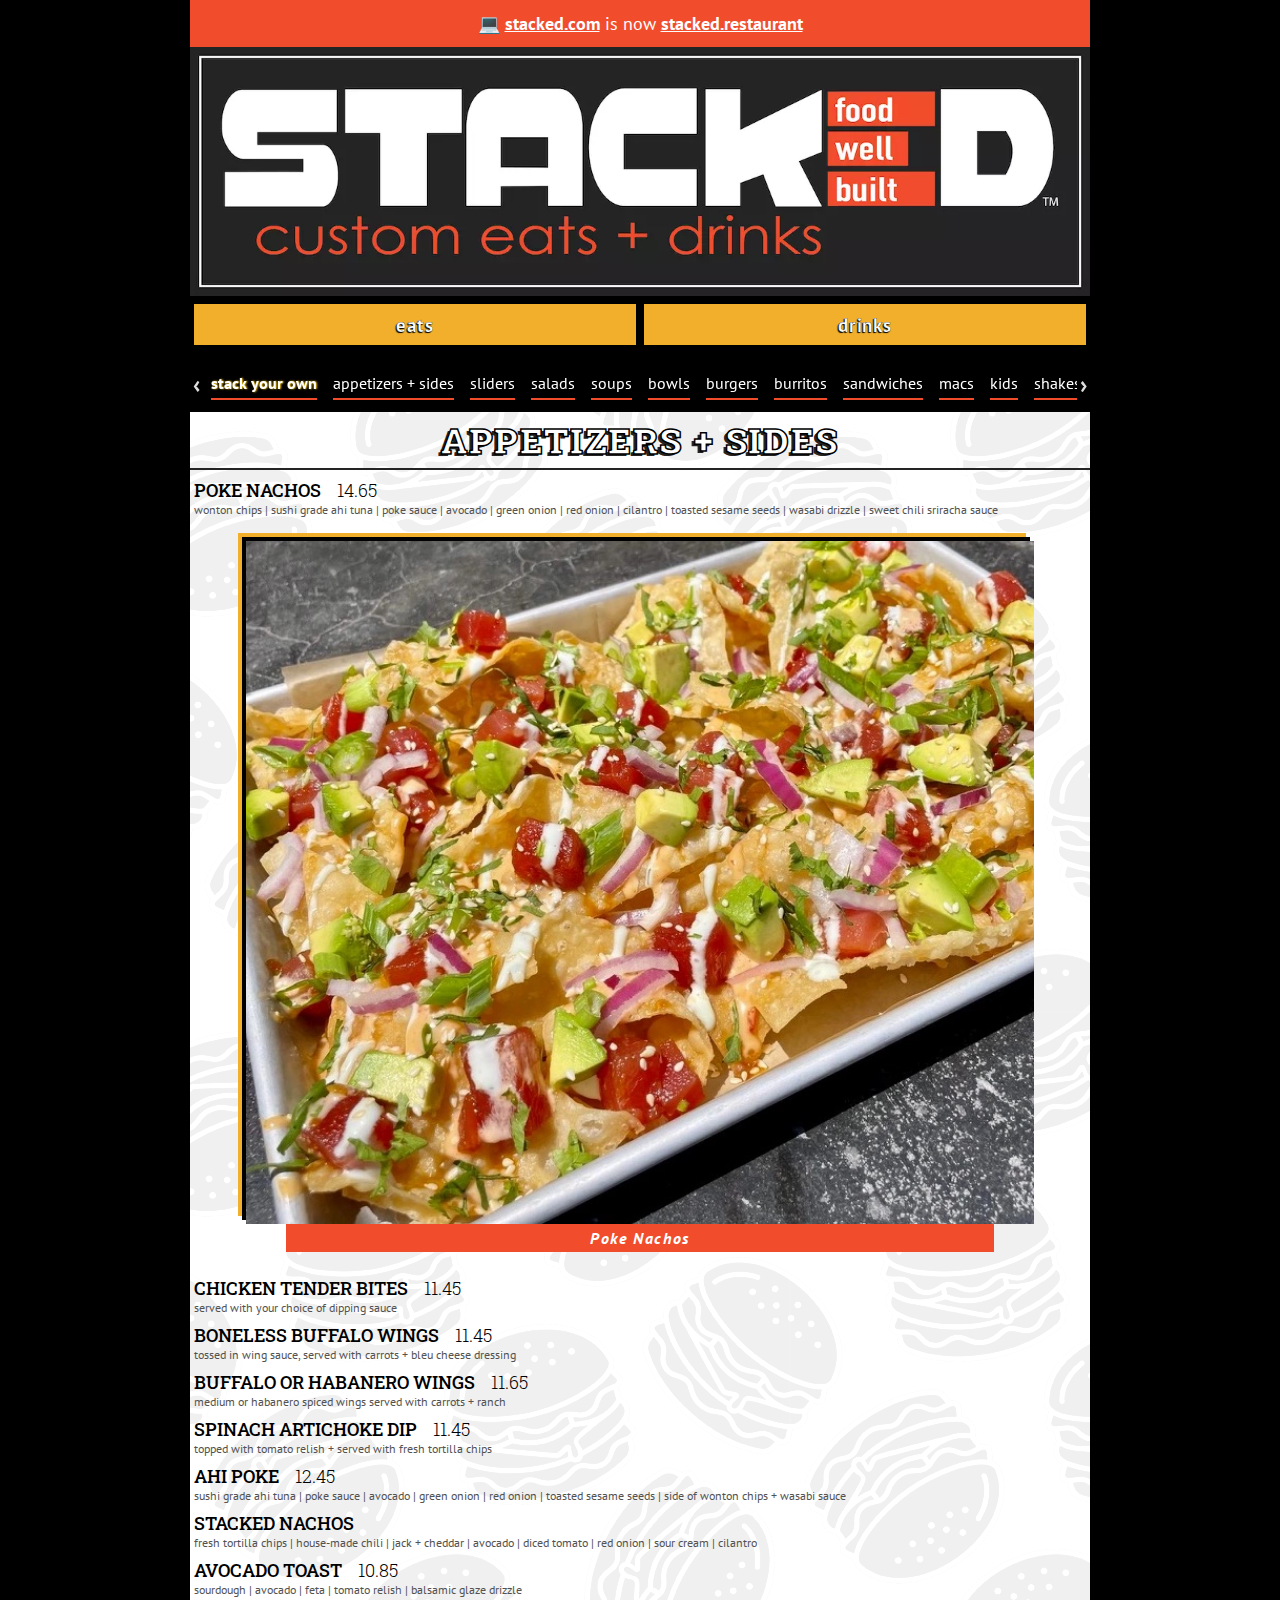
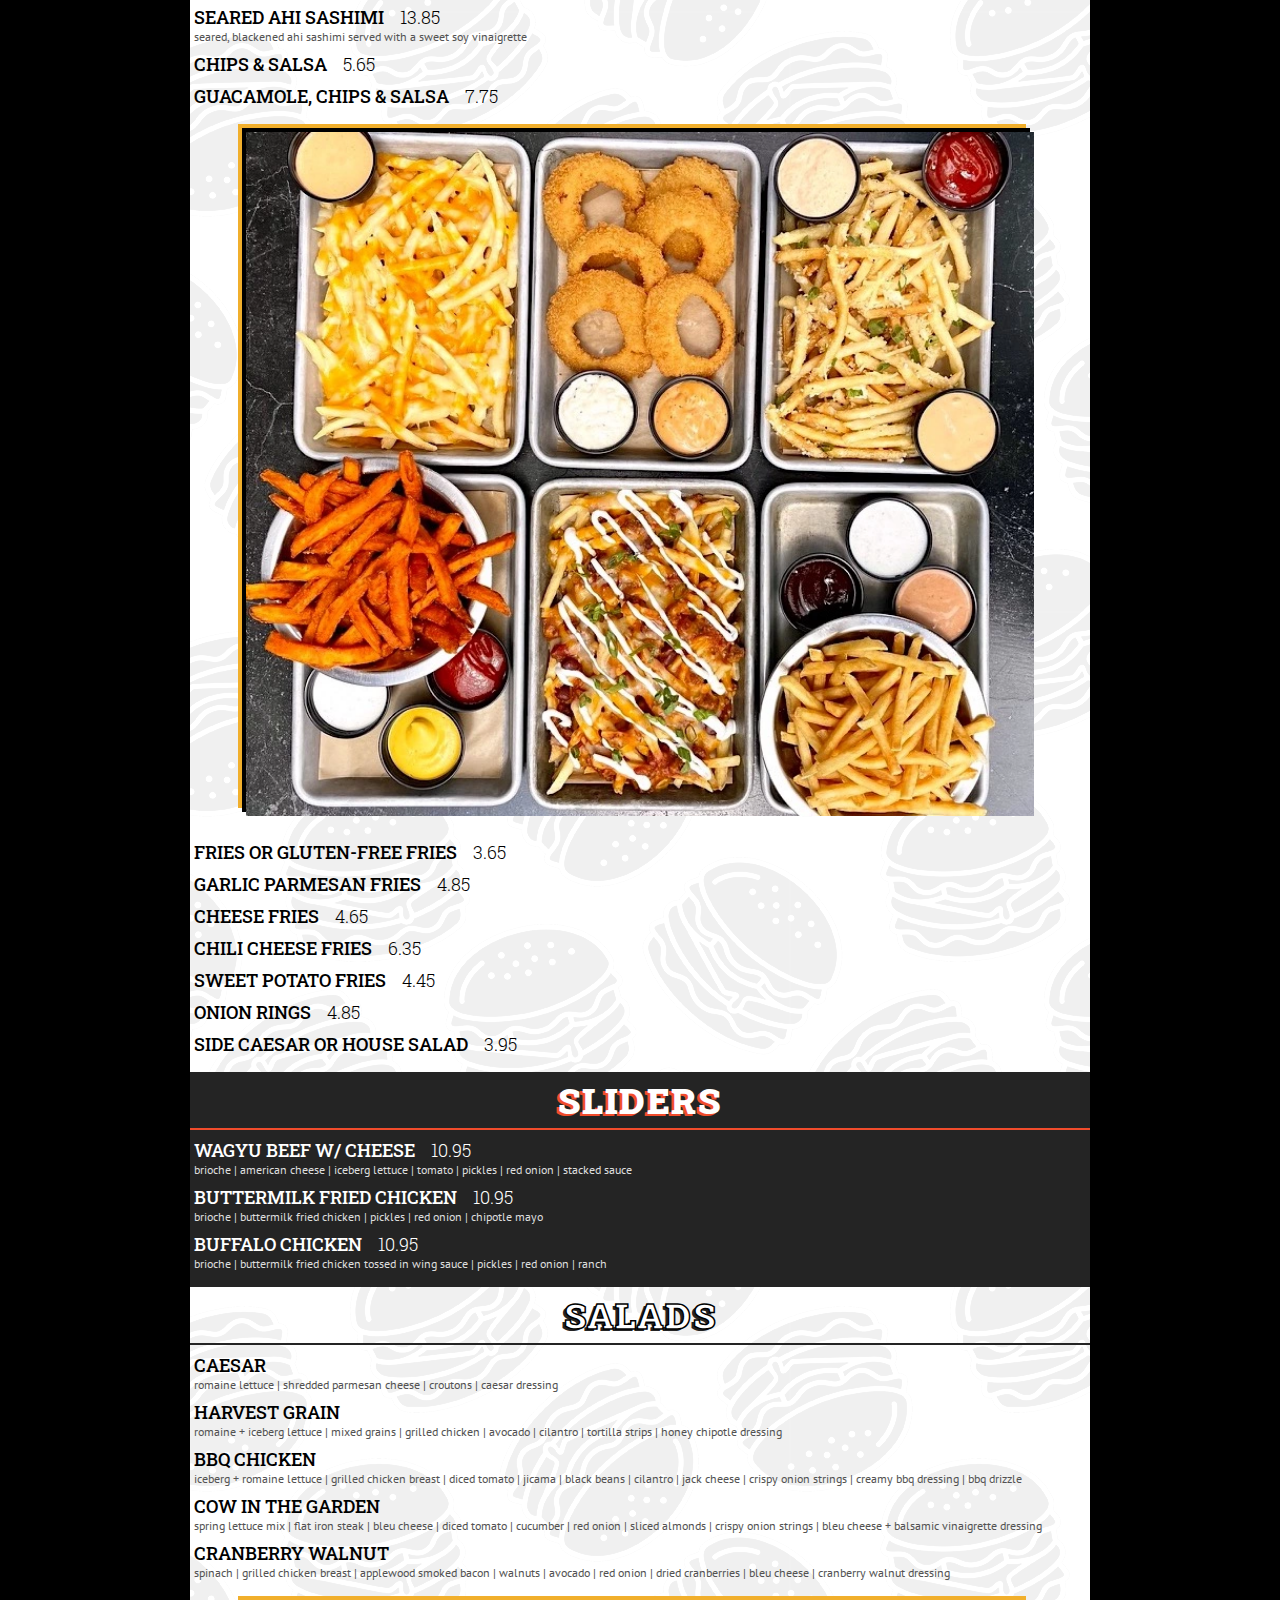
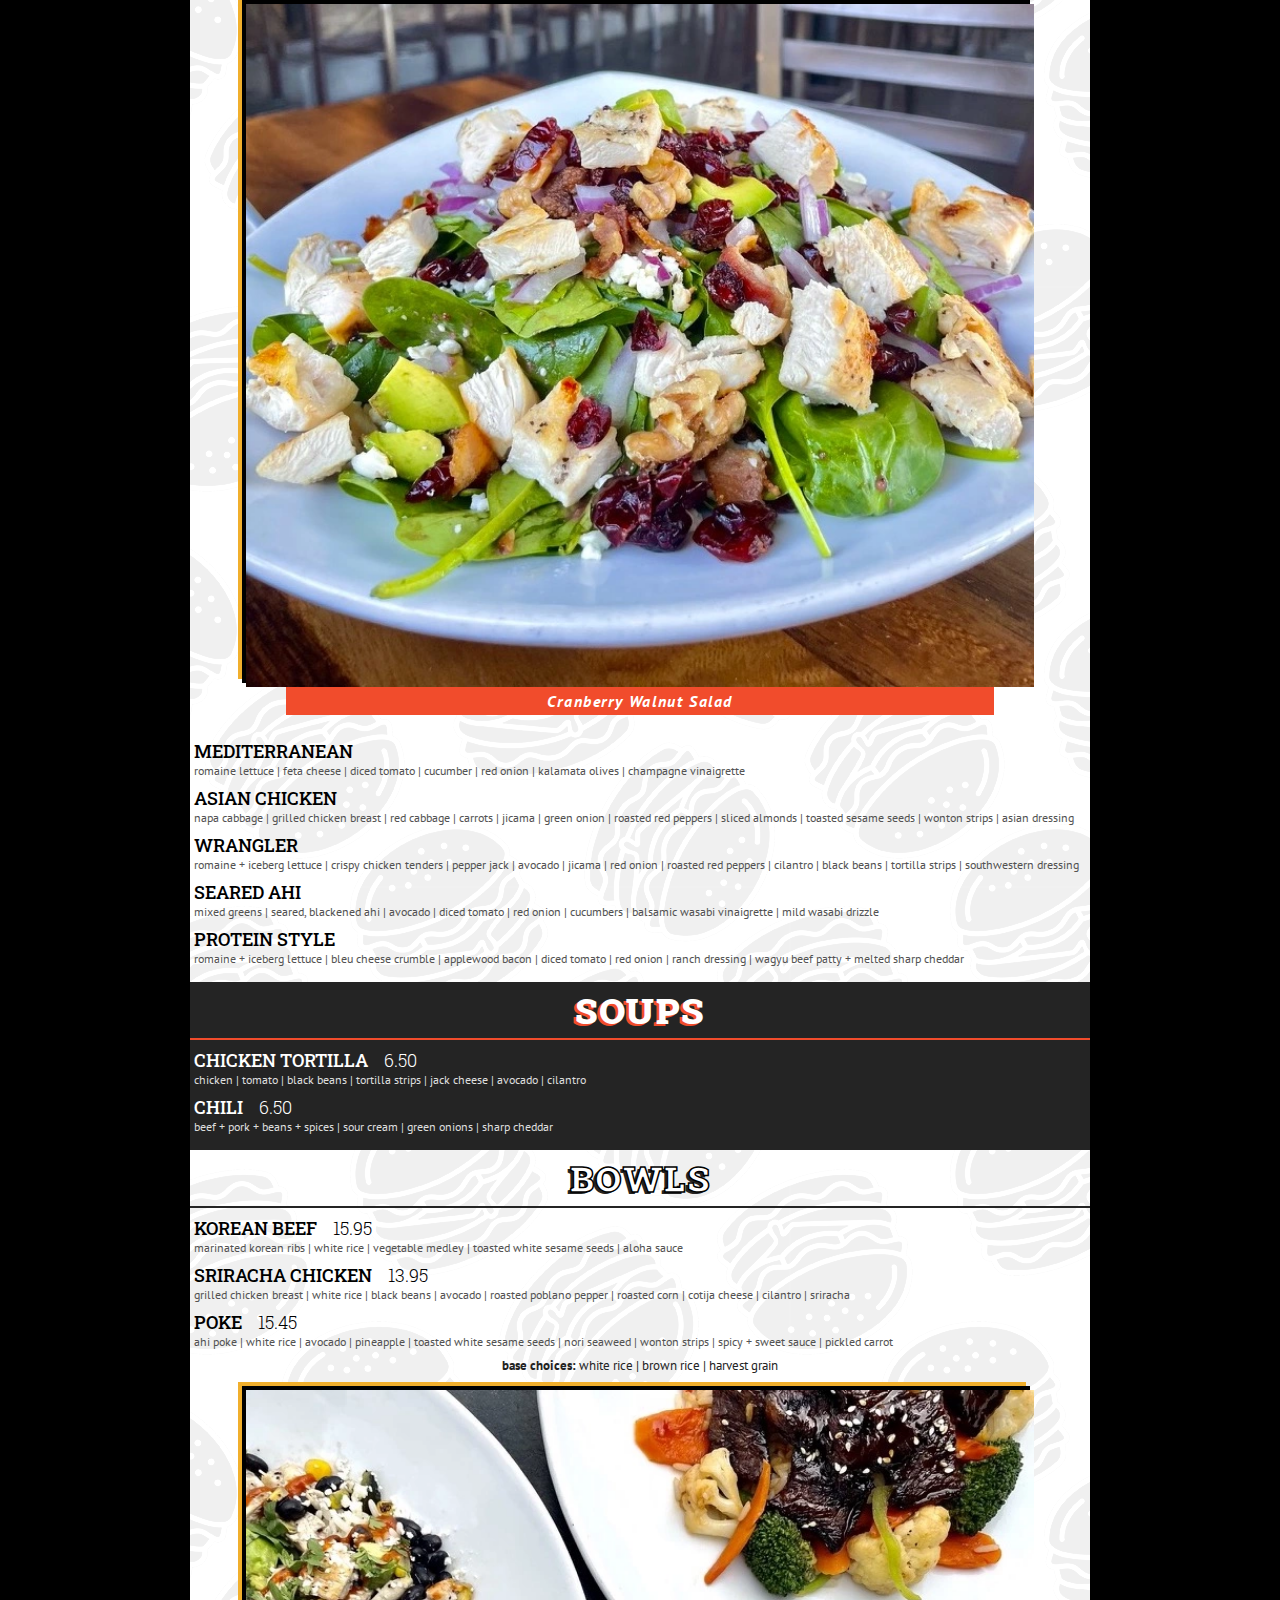
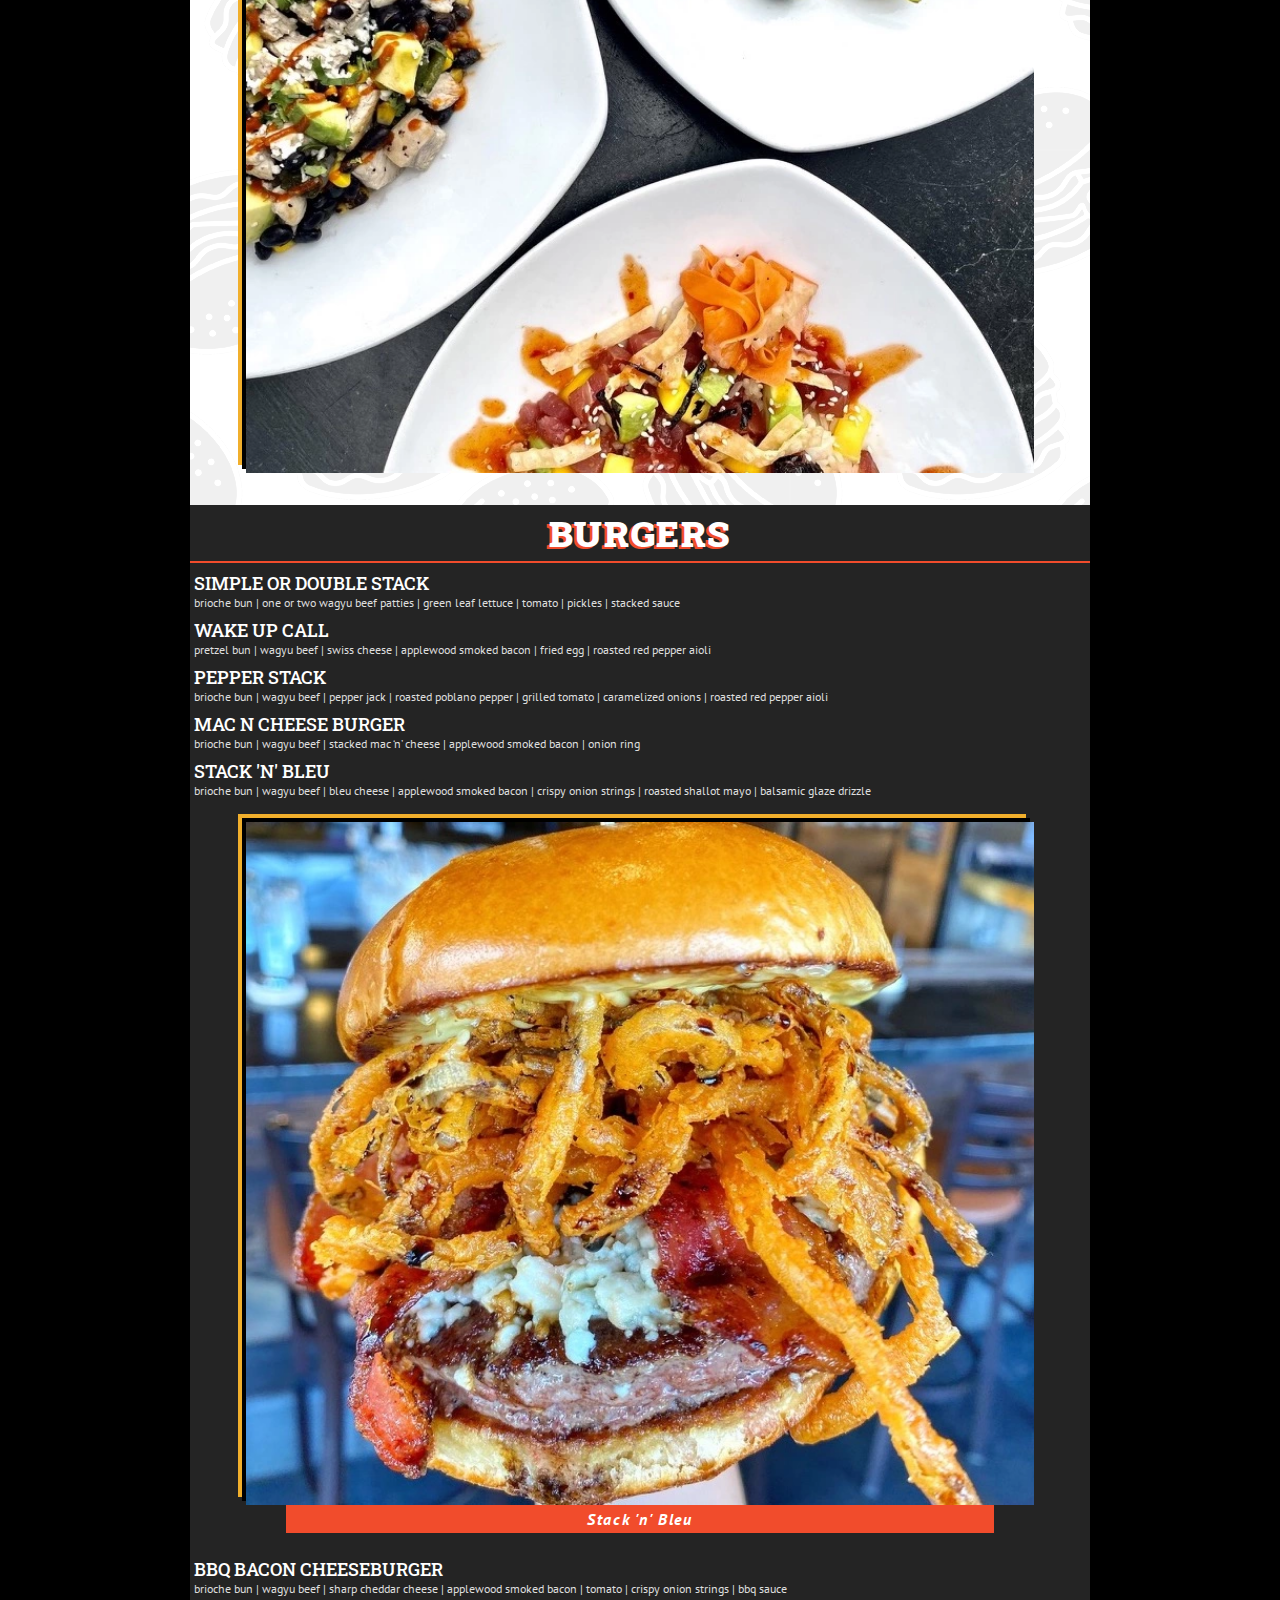
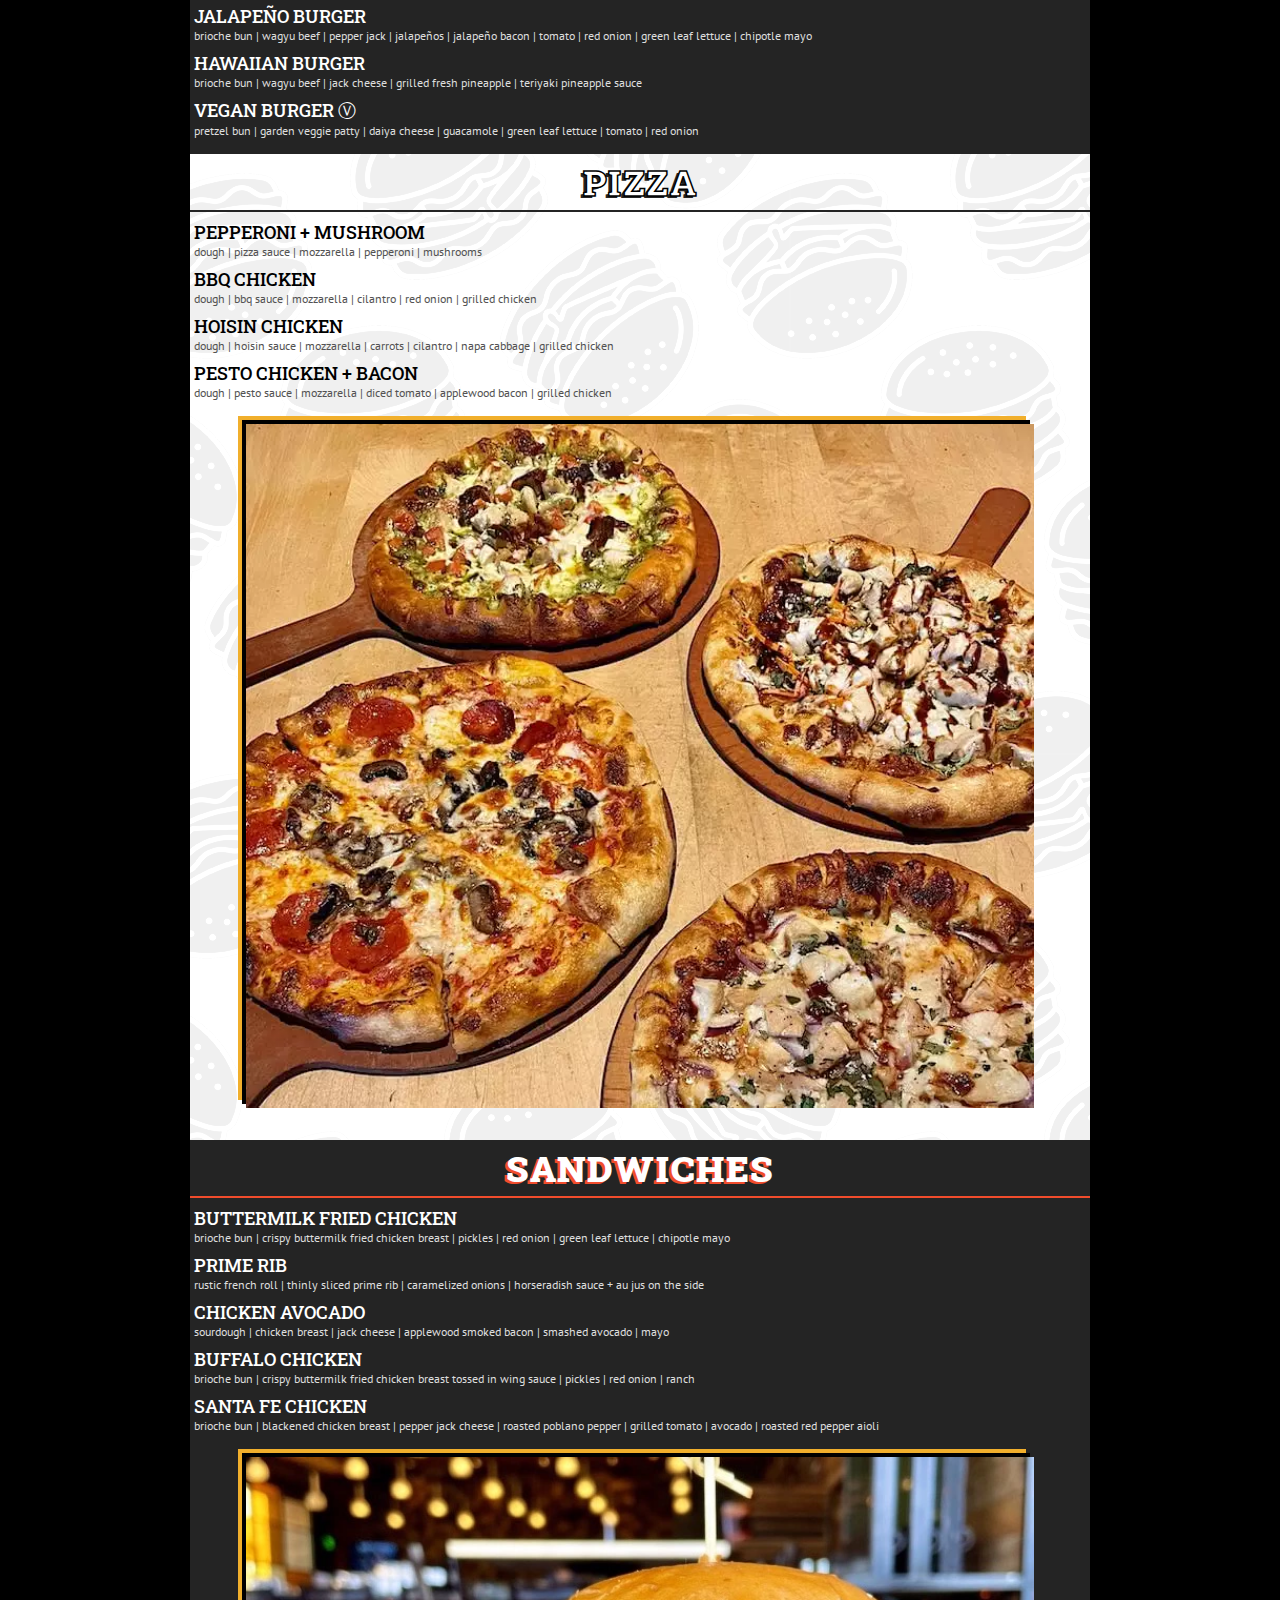
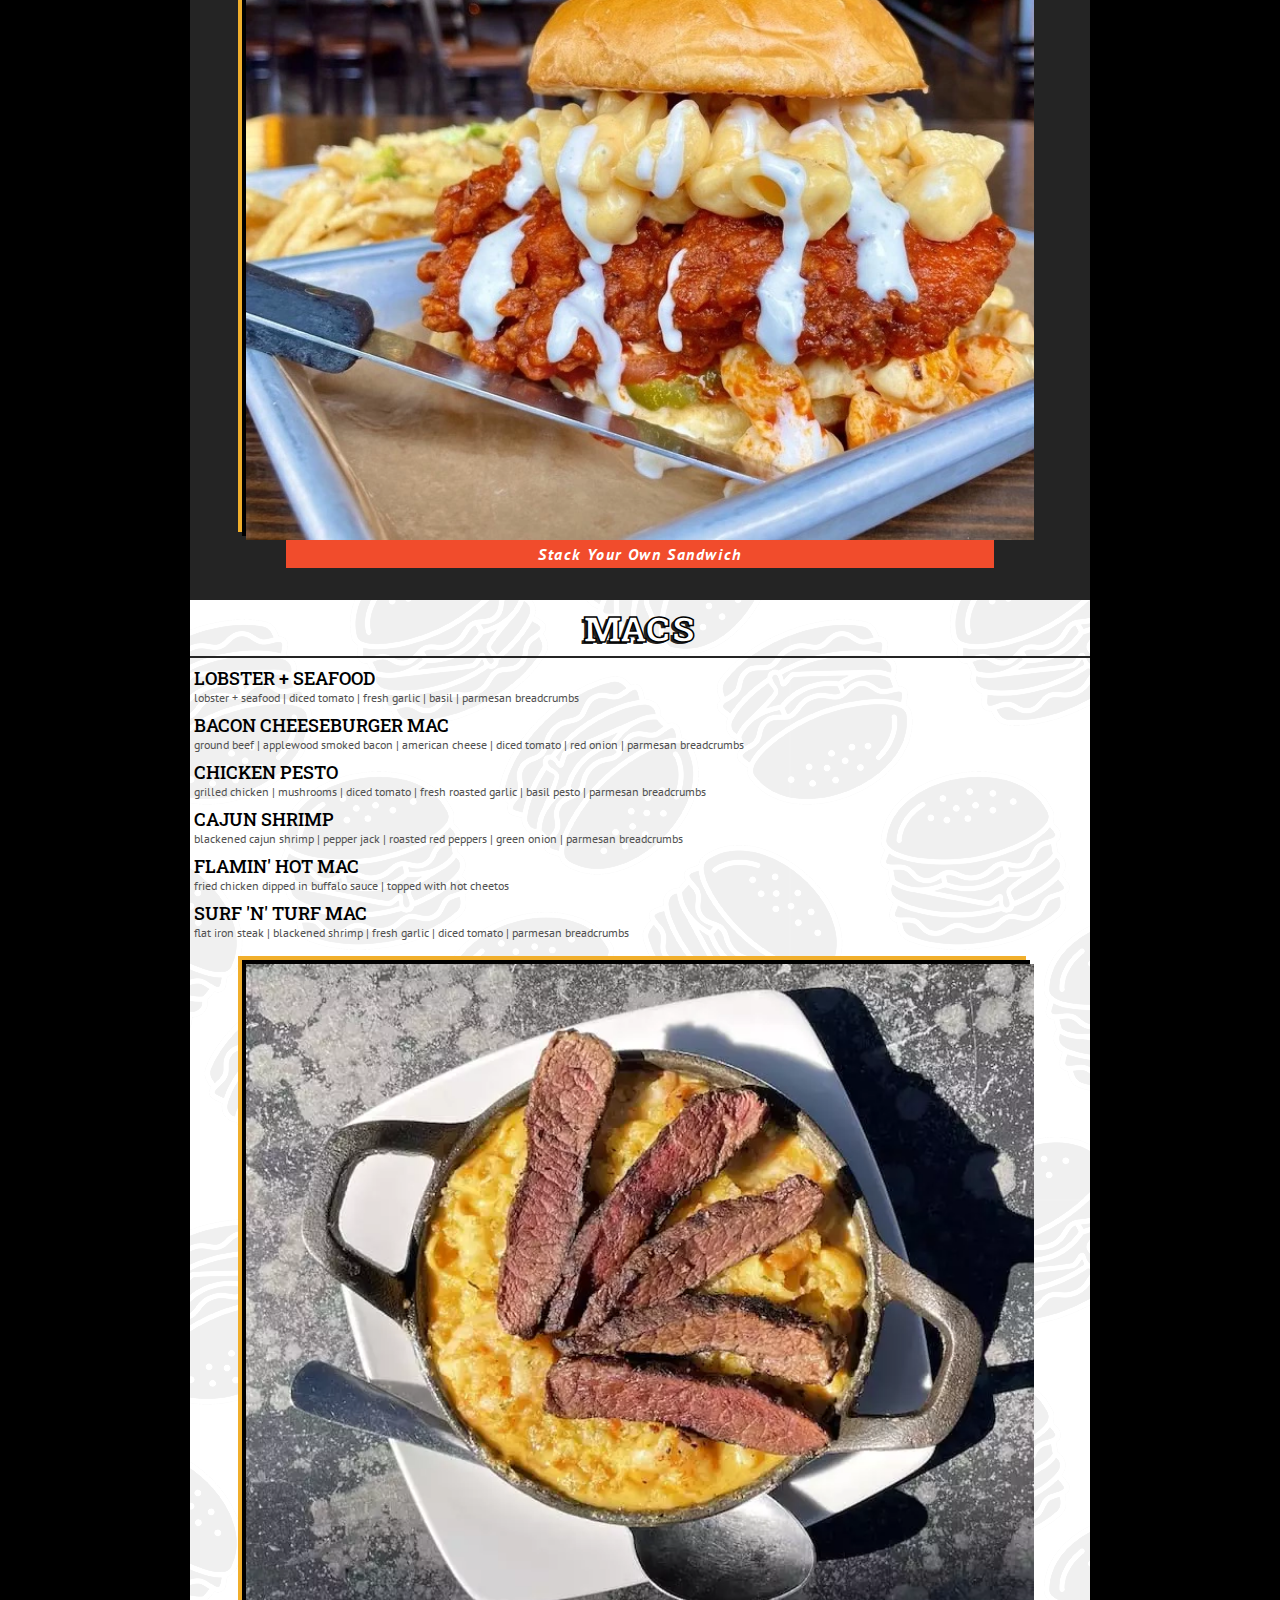
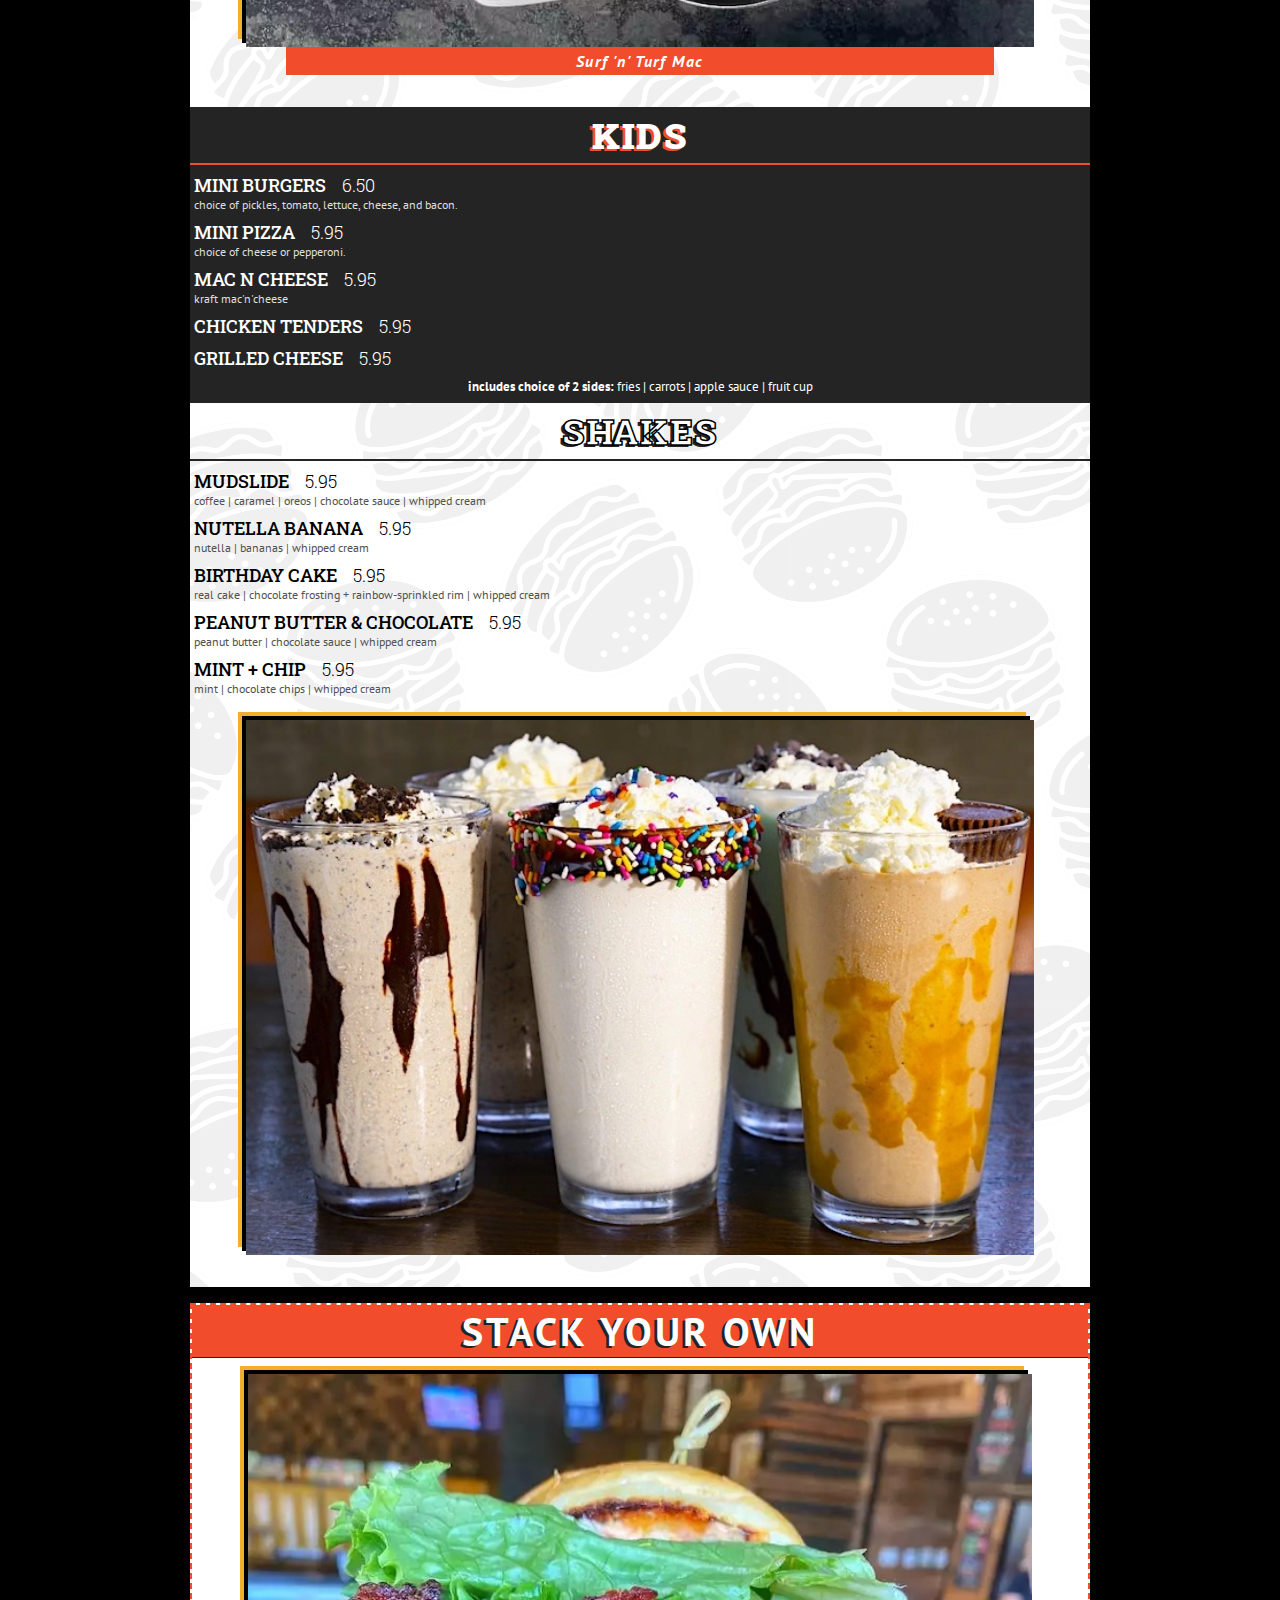
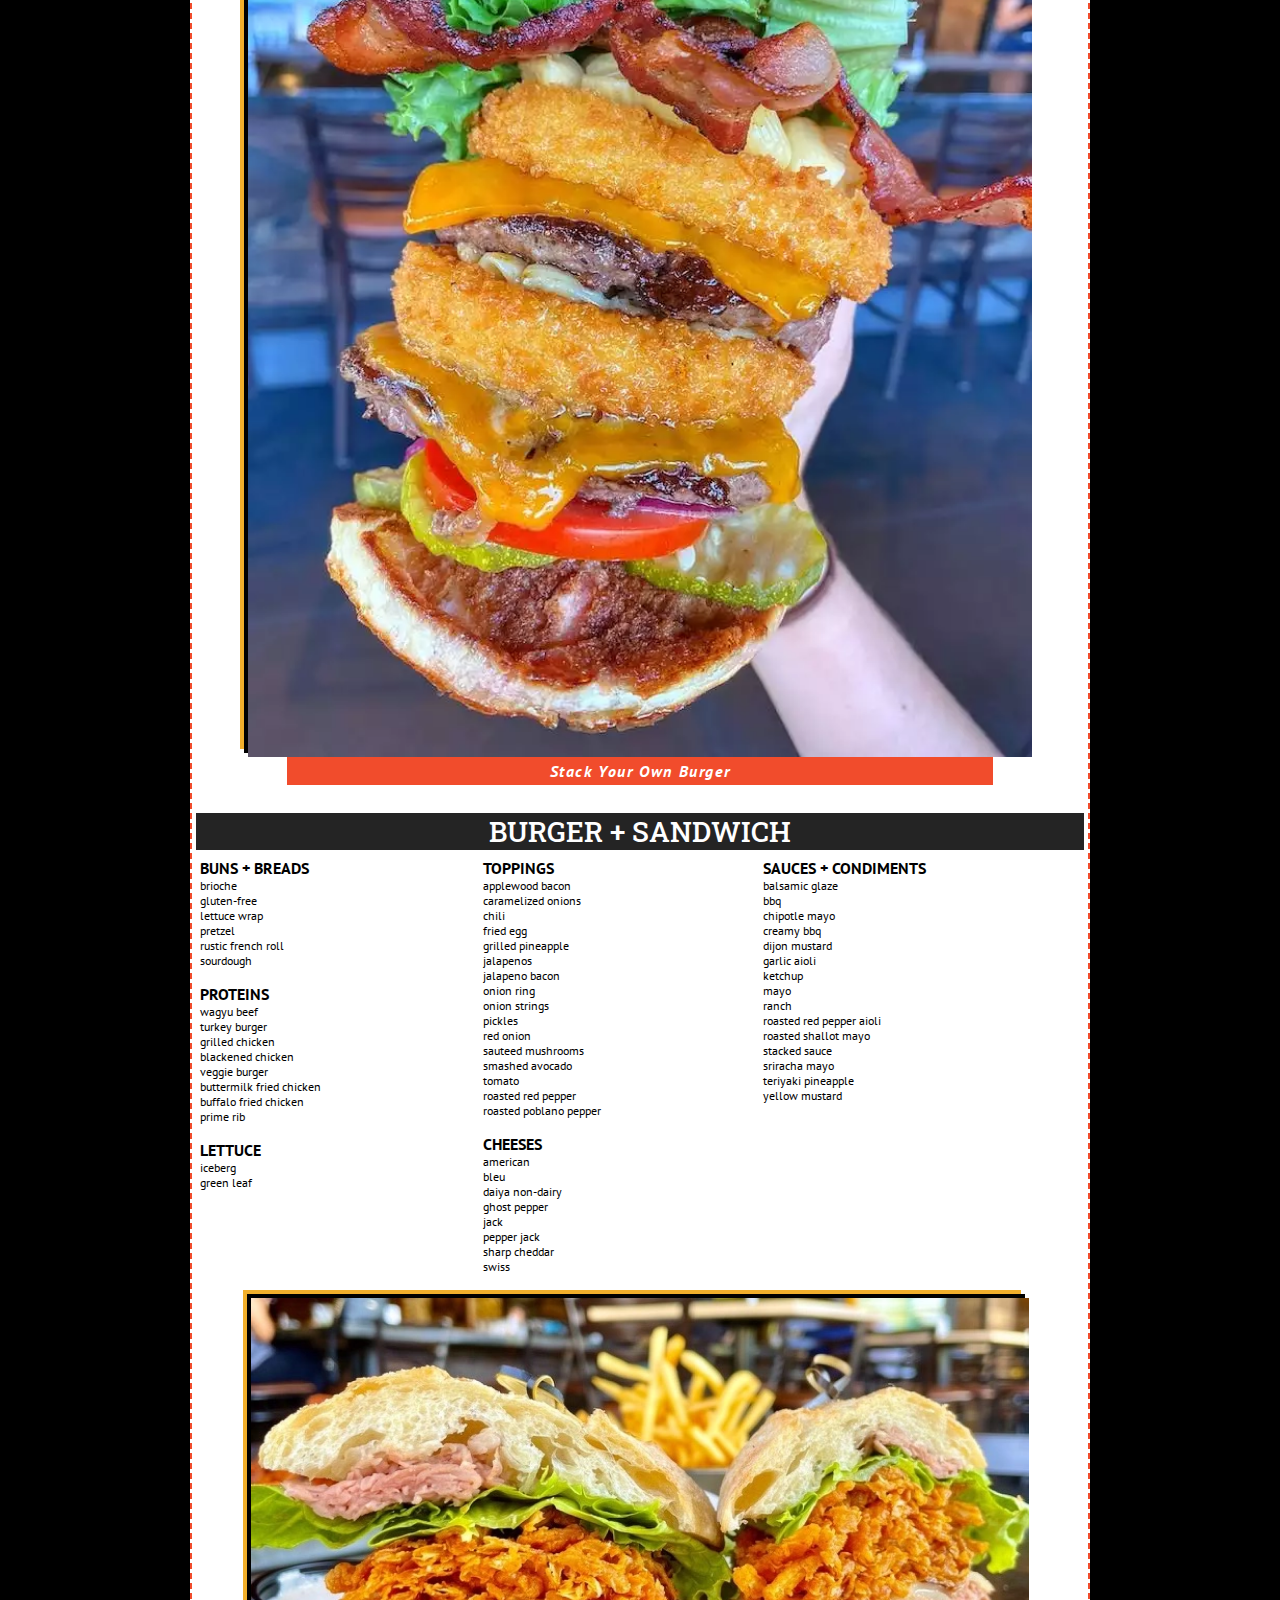
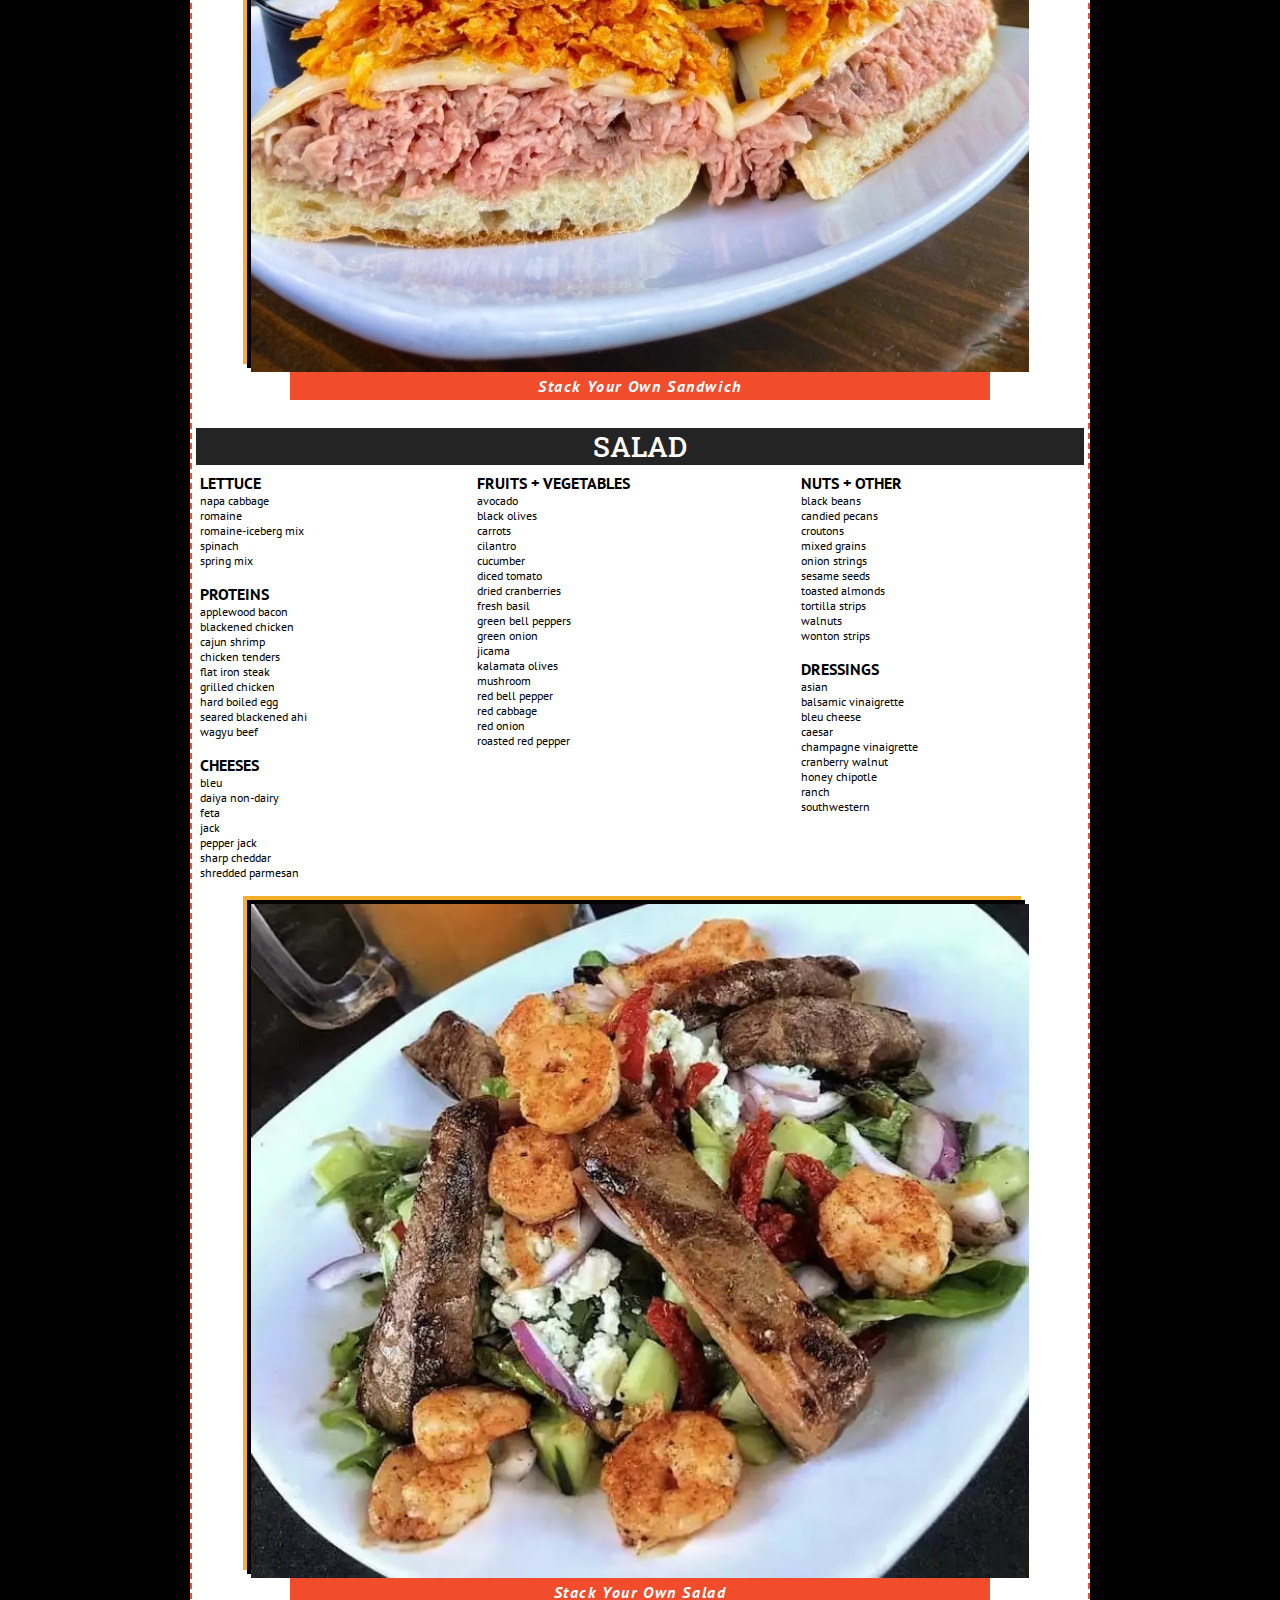
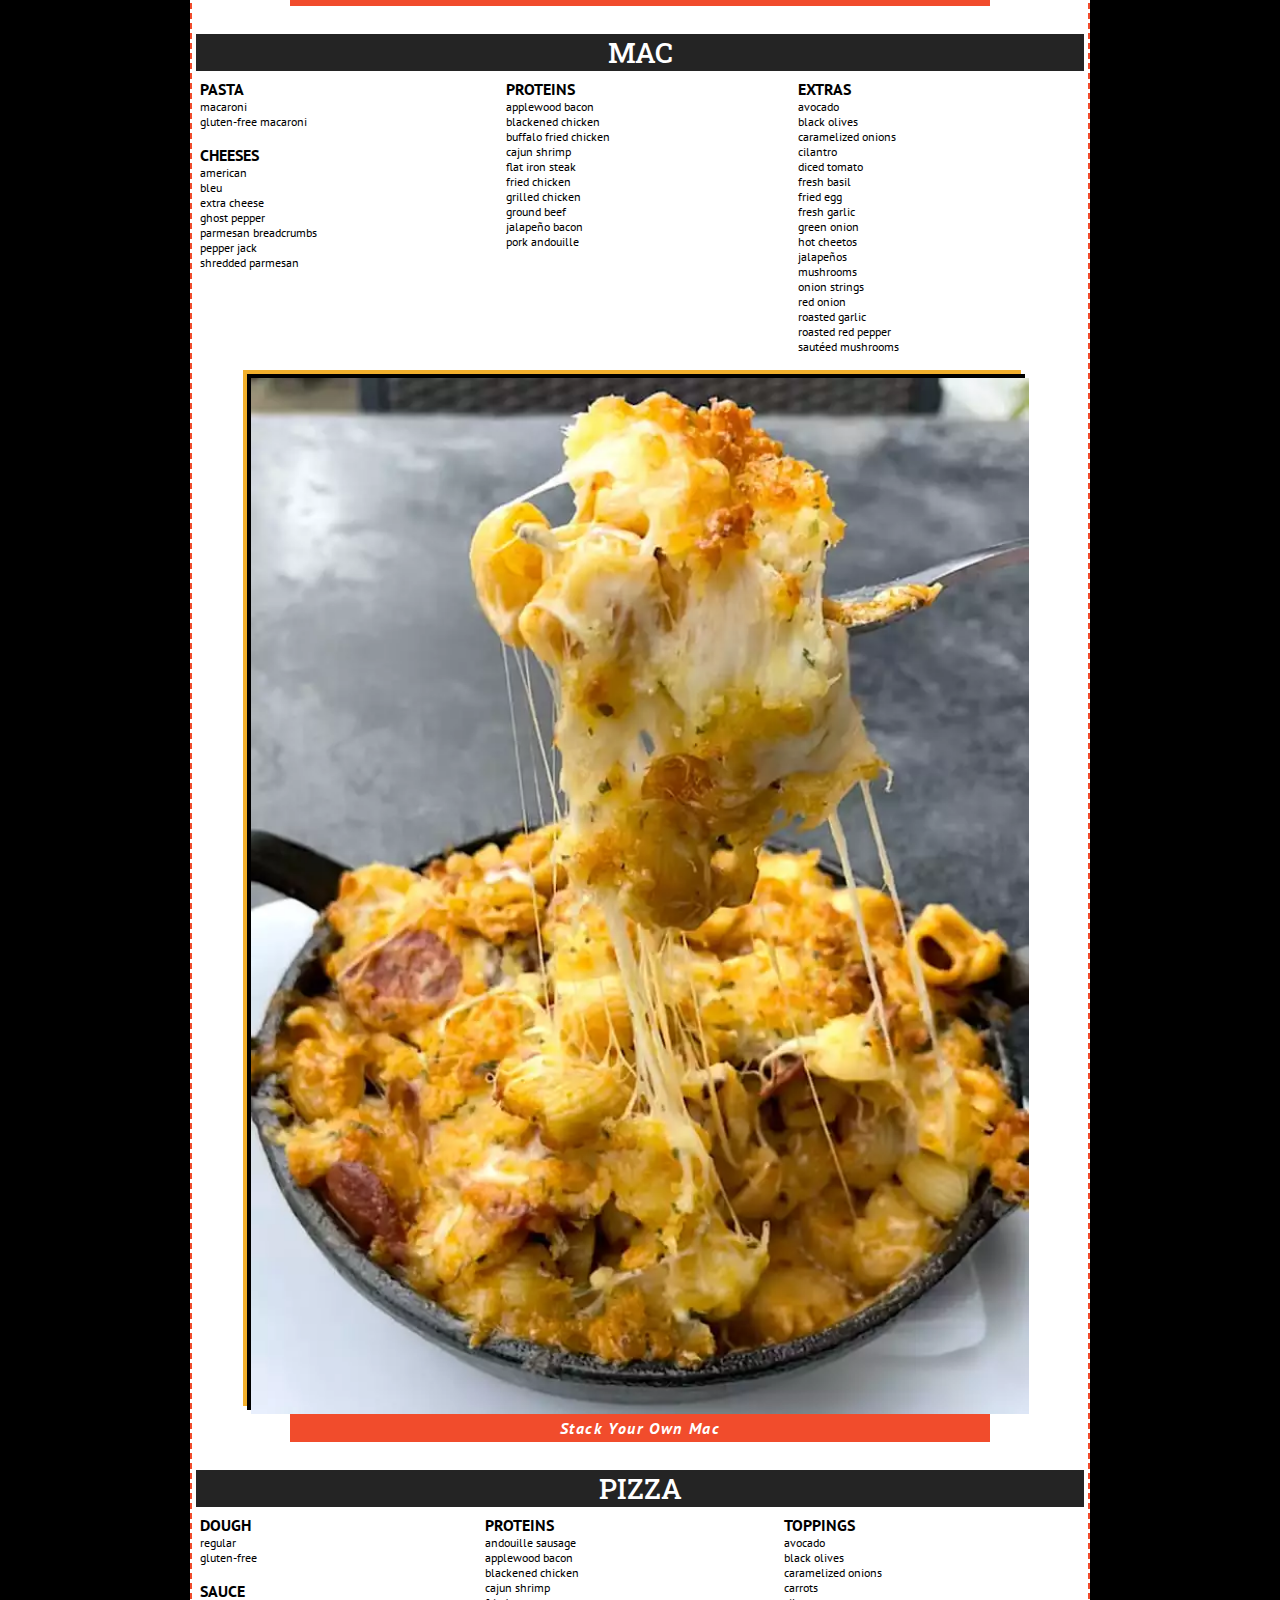
==== fv.html @ e291cfdc "Add files via upload" ====
<!DOCTYPE html>
<html lang="en">

<head>
    <title>STACKED Menu - Huntington Beach</title>
    <meta charset="UTF-8">
    <meta name="description" content="STACKED Huntington Beach QR Code Menu">
    <meta name="author" content="Nick Giangregorio">
    <meta name="viewport" content="width=device-width, initial-scale=1, viewport-fit=cover">
    <link rel="stylesheet" href="css/styles.css">
    <link rel="apple-touch-icon" sizes="128x128" href="img/fwb-square.jpeg">
    <meta name="apple-mobile-web-app-capable" content="yes">
    <meta name="apple-mobile-web-app-status-bar-style" content="black">
    <meta name="theme-color" content="#000000">
    <link rel="apple-touch-startup-image" href="img/XXX.png">
    <link rel="preconnect" href="https://fonts.googleapis.com">
    <link rel="preconnect" href="https://fonts.gstatic.com" crossorigin>
    <link
        href="https://fonts.googleapis.com/css2?family=PT+Sans:ital,wght@0,400;0,700;1,400;1,700&family=Roboto+Slab:wght@100;200;300;400;500;600;700;800;900&display=swap"
        rel="stylesheet">
</head>

<body>
    <div class="wrapper">

        <header>

            <!-- <div class="banner" id="big-game">
                <h1>Ask your server about our 15% off Super Bowl catering special &#127944</h1>
            </div> -->

            <div class="banner" id="new-website">
                <h1>&#128187; <span>stacked.com</span> is now <span>stacked.restaurant</span></h1>
            </div>

            <div class="logo">
                <picture class="logo" id="top-logo">
                    <source type="image/webp" srcset="img/logo.webp" alt="stacked custom eats and drinks">
                    <source type="image/jpg" srcset="img/logo.jpg" alt="stacked custom eats and drinks">
                    <img src="img/logo.jpg" alt="stacked custom eats and drinks">
                </picture>
    
                <!-- <img src="img/logo.png" id="top-logo" alt="STACKED logo"> -->
            </div>
            
            <nav class="eats-drinks">
                <div class="eats"><a href="#appetizers-sides">eats</a></div>
                <div class="drinks"><a href="#beverages">drinks</a></div>
            </nav>

            <!-- SLIDESHOW -->
            <!-- <div class="fling-minislide">
                <img src="img/cran-walnut.jpg" alt="slide8" />
                <img src="img/mint-chocolate-skillet.jpg" alt="slide7" />
                <img src="img/syo-sandwich-primerib.jpg" alt="slide6" />
                <img src="img/bowls.jpg" alt="slide5" />
                <img src="img/fries2.jpg" alt="slide4" />
                <img src="img/stacknbleu.jpg" alt="slide3" />
                <img src="img/poke-nachos.jpg" alt="slide2" />
                <img src="img/syo-sandwich-hotchicken.jpg" alt="slide1" />
            </div> -->
            <!-- SLIDESHOW -->

        </header>

        <main>
            <!-- STICKY NAV BAR -->
            <nav class="nav-wrapper">
                <!-- <div class="nav-text">skip to...</div> -->
                <div class="arrow-left">&#8249;</div>
                <div class="nav-links">
                    <a href="#syo" id="nav-vip">stack your own</a>
                    <a href="#appetizers-sides">appetizers + sides</a>
                    <a href="#sliders">sliders</a>
                    <a href="#salads">salads</a>
                    <a href="#soups">soups</a>
                    <a href="#bowls">bowls</a>
                    <a href="#burgers">burgers</a>
                    <a href="#burritos">burritos</a>
                    <a href="#sandwiches">sandwiches</a>
                    <a href="#macs">macs</a>
                    <a href="#kids">kids</a>
                    <a href="#shakes">shakes</a>
                    <a href="#cocktails">cocktails</a>
                    <a href="#beers">beers</a>
                    <a href="#wines">wines</a>
                    <a href="#happy-hour">happy hour</a>
                </div>
                <div class="arrow-right">&#8250;</div>
            </nav>

            <div class="food">

                <!-- VALENTINE'S DAY SPECIALS
                <div class="menu-category-group-dark" id="vday-group">
                    <div class="menu-category-title-dark" id="vday-title"><h1>valentine's day specials</h1></div>
                    <div class="vday-caption"><h2>Available Wednesday 2/9 through Valentine's Day Monday</h2></div>
                    <div class="vday-img">
                        <img src="img/valentines-day-flyer-2022-sm.jpg" alt="valentines day specials">
                    </div>
                </div> -->

                <!-- APPETIZERS + SIDES -->
                <div class="menu-category-group" id="appetizers-sides">

                    <div class="menu-category-title">
                        <h1>appetizers + sides</h1>
                    </div>

                    <div class="menu-item">
                        <div class="name-price">
                            <div class="name">Poke Nachos</div>
                            <div class="price">14.65</div>
                        </div>
                        <div class="description">wonton chips | sushi grade ahi tuna | poke sauce | avocado | green
                            onion |
                            red onion | cilantro | toasted sesame seeds | wasabi drizzle | sweet chili sriracha sauce
                        </div>
                    </div>

                    <picture class="menu-image">
                        <source type="image/webp" srcset="img/poke-nachos.webp" alt="poke nachos">
                        <source type="image/jpg" srcset="img/poke-nachos.jpg" alt="poke nachos">
                        <img src="img/poke-nachos.jpg" alt="poke nachos">
                        <div class="menu-image-caption">Poke Nachos</div>
                    </picture>

                    <div class="menu-item">
                        <div class="name-price">
                            <div class="name">chicken tender bites</div>
                            <div class="price">11.45</div>
                        </div>
                        <div class="description">served with your choice of dipping sauce</div>
                    </div>

                    <div class="menu-item">
                        <div class="name-price">
                            <div class="name">boneless buffalo wings</div>
                            <div class="price">11.45</div>
                        </div>
                        <div class="description">tossed in wing sauce, served with carrots + bleu cheese dressing</div>
                    </div>

                    <div class="menu-item">
                        <div class="name-price">
                            <div class="name">Buffalo or Habanero Wings</div>
                            <div class="price">11.65</div>
                        </div>
                        <div class="description">Medium or habanero spiced wings served with carrots + ranch</div>
                    </div>

                    <div class="menu-item">
                        <div class="name-price">
                            <div class="name">Spinach Artichoke Dip</div>
                            <div class="price">11.45</div>
                        </div>
                        <div class="description">Topped with tomato relish + served with fresh tortilla chips</div>
                    </div>

                    <div class="menu-item">
                        <div class="name-price">
                            <div class="name">Ahi Poke</div>
                            <div class="price">12.45</div>
                        </div>
                        <div class="description">Sushi grade ahi tuna | poke sauce | avocado | green onion | red onion |
                            toasted sesame seeds | side of wonton chips + wasabi sauce</div>
                    </div>

                    <div class="menu-item">
                        <div class="name-price">
                            <div class="name">Stacked Nachos</div>
                            <div class="price"></div>
                        </div>
                        <div class="description">fresh tortilla chips | house-made chili | jack + cheddar | avocado |
                            diced
                            tomato | red onion | sour cream | cilantro</div>
                    </div>

                    <div class="menu-item">
                        <div class="name-price">
                            <div class="name">Avocado Toast</div>
                            <div class="price">10.85</div>
                        </div>
                        <div class="description">sourdough | avocado | feta | tomato relish | balsamic glaze drizzle
                        </div>
                    </div>

                    <div class="menu-item">
                        <div class="name-price">
                            <div class="name">Seared Ahi Sashimi</div>
                            <div class="price">13.85</div>
                        </div>
                        <div class="description">Seared, blackened ahi sashimi served with a sweet soy vinaigrette</div>
                    </div>

                    <div class="menu-item">
                        <div class="name-price">
                            <div class="name">Chips & Salsa</div>
                            <div class="price">5.65</div>
                        </div>
                    </div>

                    <div class="menu-item">
                        <div class="name-price">
                            <div class="name">Guacamole, Chips & Salsa</div>
                            <div class="price">7.75</div>
                        </div>
                    </div>

                    <picture class="menu-image">
                        <source type="image/webp" srcset="img/fries2.webp" alt="fries">
                        <source type="image/jpg" srcset="img/fries2.jpg" alt="fries">
                        <img src="img/fries2.jpg" alt="fries">
                    </picture>

                    <div class="menu-item">
                        <div class="name-price">
                            <div class="name">Fries or Gluten-Free Fries</div>
                            <div class="price">3.65</div>
                        </div>
                    </div>

                    <div class="menu-item">
                        <div class="name-price">
                            <div class="name">Garlic Parmesan Fries</div>
                            <div class="price">4.85</div>
                        </div>
                    </div>

                    <div class="menu-item">
                        <div class="name-price">
                            <div class="name">Cheese Fries</div>
                            <div class="price">4.65</div>
                        </div>
                    </div>

                    <div class="menu-item">
                        <div class="name-price">
                            <div class="name">Chili Cheese Fries</div>
                            <div class="price">6.35</div>
                        </div>
                    </div>

                    <div class="menu-item">
                        <div class="name-price">
                            <div class="name">Sweet Potato Fries</div>
                            <div class="price">4.45</div>
                        </div>
                    </div>

                    <div class="menu-item">
                        <div class="name-price">
                            <div class="name">Onion Rings</div>
                            <div class="price">4.85</div>
                        </div>
                    </div>

                    <div class="menu-item">
                        <div class="name-price">
                            <div class="name">Side Caesar or House Salad</div>
                            <div class="price">3.95</div>
                        </div>
                    </div>

                </div>
                <!-- SLIDERS -->
                <div class="menu-category-group-dark" id="sliders">
                    <div class="menu-category-title-dark">
                        <h1>sliders</h1>
                    </div>

                    <div class="menu-item-dark">
                        <div class="name-price">
                            <div class="name">wagyu beef w/ cheese</div>
                            <div class="price">10.95</div>
                        </div>
                        <div class="description">brioche | American cheese | iceberg lettuce | tomato |
                            pickles | red onion | STACKED sauce</div>
                    </div>

                    <div class="menu-item-dark">
                        <div class="name-price">
                            <div class="name">buttermilk fried chicken</div>
                            <div class="price">10.95</div>
                        </div>
                        <div class="description">brioche | Buttermilk fried chicken | pickles | red onion
                            | chipotle mayo</div>
                    </div>

                    <div class="menu-item-dark">
                        <div class="name-price">
                            <div class="name">buffalo chicken</div>
                            <div class="price">10.95</div>
                        </div>
                        <div class="description">brioche | Buttermilk fried chicken tossed in wing sauce |
                            pickles | red onion | ranch</div>
                    </div>
                </div>
                <!-- SALADS -->
                <div class="menu-category-group" id="salads">
                    
                    <div class="menu-category-title">
                        <h1>salads</h1>
                    </div>

                    <div class="menu-item">
                        <div class="name-price">
                            <div class="name">caesar</div>
                        </div>
                        <div class="description">Romaine lettuce | shredded parmesan cheese | croutons | caesar dressing
                        </div>
                    </div>

                    <div class="menu-item">
                        <div class="name-price">
                            <div class="name">Harvest Grain</div>
                        </div>
                        <div class="description">Romaine + iceberg lettuce | mixed grains | grilled chicken | avocado |
                            cilantro | tortilla strips | honey chipotle dressing</div>
                    </div>

                    <div class="menu-item">
                        <div class="name-price">
                            <div class="name">BBQ Chicken</div>
                        </div>
                        <div class="description">Iceberg + romaine lettuce | grilled chicken breast | diced tomato |
                            jicama
                            | black beans | cilantro | jack cheese | crispy onion strings | creamy BBQ dressing | BBQ
                            drizzle</div>
                    </div>

                    <div class="menu-item">
                        <div class="name-price">
                            <div class="name">Cow in the Garden</div>
                        </div>
                        <div class="description">spring lettuce mix | Flat iron steak | bleu cheese | diced tomato |
                            cucumber | red onion | sliced almonds | crispy onion strings | bleu cheese + balsamic
                            vinaigrette dressing</div>
                    </div>

                    <div class="menu-item">
                        <div class="name-price">
                            <div class="name">Cranberry Walnut</div>
                        </div>
                        <div class="description">Spinach | grilled chicken breast | applewood smoked bacon | walnuts |
                            avocado | red onion | dried cranberries | bleu cheese | cranberry walnut dressing</div>
                    </div>

                    <picture class="menu-image">
                        <source type="image/webp" srcset="img/cran-walnut.webp" alt="cranberry walnut salad">
                        <source type="image/jpg" srcset="img/cran-walnut.jpg" alt="cranberry walnut salad">
                        <img src="img/cran-walnut.jpg" alt="cranberry walnut salad">
                        <div class="menu-image-caption">Cranberry Walnut Salad</div>
                    </picture>

                    <div class="menu-item">
                        <div class="name-price">
                            <div class="name">Mediterranean</div>
                        </div>
                        <div class="description">Romaine lettuce | feta cheese | diced tomato | cucumber | red onion |
                            kalamata olives | champagne vinaigrette</div>
                    </div>

                    <div class="menu-item">
                        <div class="name-price">
                            <div class="name">Asian Chicken</div>
                        </div>
                        <div class="description">Napa cabbage | grilled chicken breast | red cabbage | carrots | jicama
                            |
                            green onion | roasted red peppers | sliced almonds | toasted sesame seeds | wonton strips |
                            Asian dressing</div>
                    </div>

                    <div class="menu-item">
                        <div class="name-price">
                            <div class="name">Wrangler</div>
                        </div>
                        <div class="description">romaine + iceberg lettuce | Crispy chicken tenders | pepper jack |
                            avocado
                            | jicama | red onion | roasted red peppers | cilantro | black beans | tortilla strips |
                            Southwestern dressing</div>
                    </div>

                    <div class="menu-item">
                        <div class="name-price">
                            <div class="name">Seared Ahi</div>
                        </div>
                        <div class="description">mixed greens | Seared, blackened ahi | avocado | diced tomato | red
                            onion |
                            cucumbers | balsamic wasabi vinaigrette | mild wasabi drizzle</div>
                    </div>

                    <div class="menu-item">
                        <div class="name-price">
                            <div class="name">Protein Style</div>
                        </div>
                        <div class="description">Romaine + iceberg lettuce | bleu cheese crumble | applewood bacon |
                            diced
                            tomato | red onion | ranch dressing | wagyu beef patty + melted sharp cheddar</div>
                    </div>

                </div>
                <!-- SOUPS -->
                <div class="menu-category-group-dark" id="soups">
                    <div class="menu-category-title-dark">
                        <h1>soups</h1>
                    </div>

                    <div class="menu-item-dark">
                        <div class="name-price">
                            <div class="name">Chicken Tortilla</div>
                            <div class="price">6.50</div>
                        </div>
                        <div class="description">Chicken | tomato | black beans | tortilla strips | jack
                            cheese | avocado | cilantro</div>
                    </div>

                    <div class="menu-item-dark">
                        <div class="name-price">
                            <div class="name">Chili</div>
                            <div class="price">6.50</div>
                        </div>
                        <div class="description">beef + pork + beans + spices | sour cream | green onions
                            | sharp cheddar</div>
                    </div>
                </div>
                <!-- BOWLS -->
                <div class="menu-category-group" id="bowls">
                    <div class="menu-category-title">
                        <h1>bowls</h1>
                    </div>

                    <div class="menu-item">
                        <div class="name-price">
                            <div class="name">Korean Beef</div>
                            <div class="price">15.95</div>
                        </div>
                        <div class="description">marinated korean ribs | white rice | vegetable medley | toasted white
                            sesame seeds | aloha sauce</div>
                    </div>

                    <div class="menu-item">
                        <div class="name-price">
                            <div class="name">Sriracha Chicken</div>
                            <div class="price">13.95</div>
                        </div>
                        <div class="description">grilled chicken breast | white rice | black beans | avocado | roasted
                            poblano pepper | roasted corn | cotija cheese | cilantro | sriracha</div>
                    </div>

                    <div class="menu-item">
                        <div class="name-price">
                            <div class="name">Poke</div>
                            <div class="price">15.45</div>
                        </div>
                        <div class="description">ahi poke | white rice | avocado | pineapple | toasted white sesame
                            seeds |
                            nori seaweed | wonton strips | spicy + sweet sauce | pickled carrot</div>
                    </div>
                    <div class="base-choices"><span>base choices:&nbsp;</span> white rice | brown rice | harvest grain
                    </div>
                    <picture class="menu-image">
                        <source type="image/webp" srcset="img/bowls.webp" alt="bowls">
                        <source type="image/jpg" srcset="img/bowls.jpg" alt="bowls">
                        <img src="img/bowls.jpg" alt="bowls">
                    </picture>
                </div>
                <!-- BURGERS -->
                <div class="menu-category-group-dark" id="burgers">
                    <div class="menu-category-title-dark">
                        <h1>burgers</h1>
                    </div>

                    <div class="menu-item-dark">
                        <div class="name-price">
                            <div class="name">Simple or Double Stack</div>
                        </div>
                        <div class="description">brioche bun | One or two wagyu beef patties | green leaf
                            lettuce | tomato | pickles | STACKED sauce</div>
                    </div>

                    <div class="menu-item-dark">
                        <div class="name-price">
                            <div class="name">Wake Up Call</div>
                        </div>
                        <div class="description">pretzel bun | Wagyu beef | Swiss cheese | applewood
                            smoked bacon | fried egg | roasted red pepper aioli</div>
                    </div>

                    <div class="menu-item-dark">
                        <div class="name-price">
                            <div class="name">Pepper Stack</div>
                        </div>
                        <div class="description">brioche bun | wagyu beef | Pepper jack | roasted poblano
                            pepper | grilled tomato | caramelized onions | roasted red pepper aioli</div>
                    </div>

                    <div class="menu-item-dark">
                        <div class="name-price">
                            <div class="name">Mac n Cheese Burger</div>
                        </div>
                        <div class="description">brioche bun | wagyu beef | STACKED Mac ‘n’ Cheese |
                            applewood smoked bacon | onion ring</div>
                    </div>

                    <div class="menu-item-dark">
                        <div class="name-price">
                            <div class="name">Stack 'n' Bleu</div>
                        </div>
                        <div class="description">brioche bun | Wagyu beef | bleu cheese | applewood smoked
                            bacon | crispy onion strings | roasted shallot mayo | balsamic glaze drizzle</div>
                    </div>

                    <picture class="menu-image">
                        <source type="image/webp" srcset="img/stacknbleu.webp" alt="stack 'n' bleu burger">
                        <source type="image/jpg" srcset="img/stacknbleu.jpg" alt="stack 'n' bleu burger">
                        <img src="img/stacknbleu.jpg" alt="stack 'n' bleu burger">
                        <div class="menu-image-caption">Stack 'n' Bleu</div>
                    </picture>

                    <div class="menu-item-dark">
                        <div class="name-price">
                            <div class="name">BBQ Bacon Cheeseburger</div>
                        </div>
                        <div class="description">brioche bun | Wagyu beef | sharp cheddar cheese |
                            applewood smoked bacon | tomato | crispy onion strings | BBQ sauce</div>
                    </div>

                    <div class="menu-item-dark">
                        <div class="name-price">
                            <div class="name">Jalapeño Burger</div>
                        </div>
                        <div class="description">brioche bun | wagyu beef | pepper jack | jalapeños |
                            jalapeño bacon | Tomato | red onion | green leaf lettuce | chipotle mayo</div>
                    </div>

                    <div class="menu-item-dark">
                        <div class="name-price">
                            <div class="name">Hawaiian Burger</div>
                        </div>
                        <div class="description">brioche bun | wagyu beef | Jack cheese | grilled fresh
                            pineapple | teriyaki pineapple sauce</div>
                    </div>

                    <div class="menu-item-dark">
                        <div class="name-price">
                            <div class="name">Vegan Burger &#9419;</div>
                        </div>
                        <div class="description">pretzel bun | garden veggie patty | Daiya cheese |
                            guacamole | green leaf lettuce | tomato | red onion</div>
                    </div>

                </div>
                <!-- PIZZA -->
                <div class="menu-category-group" id="pizza">
                    <div class="menu-category-title"><h1>pizza</h1></div>
    
                    <div class="menu-item">
                        <div class="name-price">
                            <div class="name">Pepperoni + Mushroom</div>
                        </div>
                        <div class="description">dough | pizza sauce | mozzarella | pepperoni | mushrooms</div>
                    </div>
                    <div class="menu-item">
                        <div class="name-price">
                            <div class="name">BBQ Chicken</div>
                        </div>
                        <div class="description">dough | bbq sauce | mozzarella | cilantro | red onion | grilled chicken</div>
                    </div>
                    <div class="menu-item">
                        <div class="name-price">
                            <div class="name">Hoisin Chicken</div>
                        </div>
                        <div class="description">dough | hoisin sauce | mozzarella | carrots | cilantro | napa cabbage | grilled chicken</div>
                    </div>
                    <div class="menu-item">
                        <div class="name-price">
                            <div class="name">Pesto Chicken + Bacon</div>
                        </div>
                        <div class="description">dough | pesto sauce | mozzarella | diced tomato | applewood bacon | grilled chicken</div>
                    </div>
                    <picture class="menu-image">
                        <source type="image/webp" srcset="img/pizzas.webp" alt="pizzas">
                        <source type="image/jpg" srcset="img/pizzas.jpg" alt="pizzas">
                        <img src="img/pizzas.jpg" alt="pizzas">
                    </picture>

                </div>
                <!-- SANDWICHES -->
                <div class="menu-category-group-dark" id="sandwiches">
                    <div class="menu-category-title-dark">
                        <h1>sandwiches</h1>
                    </div>

                    <div class="menu-item-dark">
                        <div class="name-price">
                            <div class="name">Buttermilk Fried Chicken</div>
                        </div>
                        <div class="description">brioche bun | Crispy buttermilk fried chicken breast |
                            pickles | red onion | green leaf lettuce | chipotle mayo</div>
                    </div>

                    <div class="menu-item-dark">
                        <div class="name-price">
                            <div class="name">Prime Rib</div>
                        </div>
                        <div class="description">rustic French roll | Thinly sliced prime rib |
                            caramelized onions | horseradish sauce + au jus on the side</div>
                    </div>

                    <div class="menu-item-dark">
                        <div class="name-price">
                            <div class="name">Chicken Avocado</div>
                        </div>
                        <div class="description">sourdough | Chicken breast | jack cheese | applewood
                            smoked bacon | smashed avocado | mayo</div>
                    </div>

                    <div class="menu-item-dark">
                        <div class="name-price">
                            <div class="name">Buffalo Chicken</div>
                        </div>
                        <div class="description">brioche bun | Crispy buttermilk fried chicken breast
                            tossed in wing sauce | pickles | red onion | ranch</div>
                    </div>

                    <div class="menu-item-dark">
                        <div class="name-price">
                            <div class="name">Santa Fe Chicken</div>
                        </div>
                        <div class="description">brioche bun | Blackened chicken breast | pepper jack
                            cheese | roasted poblano pepper | grilled tomato | avocado | roasted red pepper aioli</div>
                    </div>

                    <picture class="menu-image">
                        <source type="image/webp" srcset="img/syo-sandwich-hotchicken.webp" alt="stack your own sandwich">
                        <source type="image/jpg" srcset="img/syo-sandwich-hotchicken.jpg" alt="stack your own sandwich">
                        <img src="img/syo-sandwich-hotchicken.jpg" alt="stack your own sandwich">
                        <div class="menu-image-caption">Stack Your Own Sandwich</div>
                    </picture>

                </div>
                <!-- MACS -->
                <div class="menu-category-group" id="macs">
                    <div class="menu-category-title">
                        <h1>macs</h1>
                    </div>

                    <div class="menu-item">
                        <div class="name-price">
                            <div class="name">Lobster + Seafood</div>
                        </div>
                        <div class="description">lobster + seafood | diced tomato | fresh garlic | basil | parmesan
                            breadcrumbs</div>
                    </div>
                    <div class="menu-item">
                        <div class="name-price">
                            <div class="name">Bacon Cheeseburger Mac</div>
                        </div>
                        <div class="description">Ground beef | applewood smoked bacon | American cheese | diced tomato |
                            red
                            onion | parmesan breadcrumbs</div>
                    </div>
                    <div class="menu-item">
                        <div class="name-price">
                            <div class="name">Chicken Pesto</div>
                        </div>
                        <div class="description">Grilled chicken | mushrooms | diced tomato | fresh roasted garlic |
                            basil
                            pesto | parmesan breadcrumbs</div>
                    </div>
                    <div class="menu-item">
                        <div class="name-price">
                            <div class="name">Cajun Shrimp</div>
                        </div>
                        <div class="description">blackened Cajun shrimp | pepper jack | roasted red peppers | green
                            onion |
                            parmesan breadcrumbs</div>
                    </div>
                    <div class="menu-item">
                        <div class="name-price">
                            <div class="name">Flamin' Hot Mac</div>
                        </div>
                        <div class="description">fried chicken dipped in buffalo sauce | topped with hot cheetos</div>
                    </div>
                    <div class="menu-item">
                        <div class="name-price">
                            <div class="name">Surf 'n' Turf Mac</div>
                        </div>
                        <div class="description">flat iron steak | blackened shrimp | fresh garlic | diced tomato |
                            parmesan breadcrumbs</div>
                    </div>

                    <picture class="menu-image">
                        <source type="image/webp" srcset="img/surfnturf-mac.webp" alt="surf 'n' turf mac">
                        <source type="image/jpg" srcset="img/surfnturf-mac.jpg" alt="surf 'n' turf mac">
                        <img src="img/surfnturf-mac.jpg" alt="surf 'n' turf mac">
                        <div class="menu-image-caption">Surf 'n' Turf Mac</div>
                    </picture>

                </div>
                <!-- KIDS -->
                <div class="menu-category-group-dark" id="kids">
                    <div class="menu-category-title-dark">
                        <h1>kids</h1>
                    </div>

                    <div class="menu-item-dark">
                        <div class="name-price">
                            <div class="name">Mini Burgers</div>
                            <div class="price">6.50</div>
                        </div>
                        <div class="description">Choice of pickles, tomato, lettuce, cheese, and bacon.
                        </div>
                    </div>

                    <div class="menu-item-dark">
                        <div class="name-price">
                            <div class="name">Mini Pizza</div>
                            <div class="price">5.95</div>
                        </div>
                        <div class="description">Choice of cheese or pepperoni.
                        </div>
                    </div>

                    <div class="menu-item-dark">
                        <div class="name-price">
                            <div class="name">Mac n Cheese</div>
                            <div class="price">5.95</div>
                        </div>
                        <div class="description">kraft mac'n'cheese</div>
                    </div>

                    <div class="menu-item-dark">
                        <div class="name-price">
                            <div class="name">Chicken Tenders</div>
                            <div class="price">5.95</div>
                        </div>
                    </div>

                    <div class="menu-item-dark">
                        <div class="name-price">
                            <div class="name">Grilled Cheese</div>
                            <div class="price">5.95</div>
                        </div>
                    </div>

                    <div class="base-choices" id="dark-bg-item"><span>includes choice of 2 sides:&nbsp;</span>Fries |
                        Carrots | Apple Sauce | Fruit Cup</div>
                </div>
                <!-- SHAKES -->
                <div class="menu-category-group" id="shakes">
                    <div class="menu-category-title">
                        <h1>shakes</h1>
                    </div>

                    <div class="menu-item">
                        <div class="name-price">
                            <div class="name">Mudslide</div>
                            <div class="price">5.95</div>
                        </div>
                        <div class="description">Coffee | caramel | Oreos | chocolate sauce | whipped cream</div>
                    </div>

                    <div class="menu-item">
                        <div class="name-price">
                            <div class="name">Nutella Banana</div>
                            <div class="price">5.95</div>
                        </div>
                        <div class="description">Nutella | bananas | whipped cream</div>
                    </div>

                    <div class="menu-item">
                        <div class="name-price">
                            <div class="name">Birthday Cake</div>
                            <div class="price">5.95</div>
                        </div>
                        <div class="description">real cake | chocolate frosting + rainbow-sprinkled rim | whipped cream
                        </div>
                    </div>

                    <div class="menu-item">
                        <div class="name-price">
                            <div class="name">Peanut Butter & Chocolate</div>
                            <div class="price">5.95</div>
                        </div>
                        <div class="description">Peanut butter | chocolate sauce | whipped cream</div>
                    </div>

                    <div class="menu-item">
                        <div class="name-price">
                            <div class="name">Mint + Chip</div>
                            <div class="price">5.95</div>
                        </div>
                        <div class="description">mint | chocolate chips | whipped cream</div>
                    </div>

                    <picture class="menu-image">
                        <source type="image/webp" srcset="img/shakes.webp" alt="stacked shakes">
                        <source type="image/jpg" srcset="img/shakes.jpg" alt="stacked shakes">
                        <img src="img/shakes.jpg" alt="stacked shakes">
                    </picture>

                </div>

                <!-- STACK YOUR OWN -->
                <div class="syo" id="syo">
                    <div class="syo-title">
                        <h1>stack your own</h1>
                    </div>
                    <picture class="menu-image">
                        <source type="image/webp" srcset="img/syo-burger.webp" alt="Stack Your Own Burger">
                        <source type="image/jpg" srcset="img/syo-burger.jpg" alt="Stack Your Own Burger">
                        <img src="img/syo-burger.jpg" alt="Stack Your Own Burger">
                        <div class="menu-image-caption">Stack Your Own Burger</div>
                    </picture>
                    <!-- BURGER -->
                    <div class="syo-section">
                        <div class="syo-section-title">
                            <h2>burger + sandwich</h2>
                        </div>
                        <div class="syo-mods-wrapper">
                            <div class="col1">
                                <ul>
                                    <li class="mods-title">
                                        <h3>buns + breads</h3>
                                    </li>
                                    <li>brioche</li>
                                    <li>gluten-free</li>
                                    <li>lettuce wrap</li>
                                    <li>pretzel</li>
                                    <li>rustic french roll</li>
                                    <li>sourdough</li>
                                </ul>
                                <ul>
                                    <li class="mods-title">
                                        <h3>proteins</h3>
                                    </li>
                                    <li>wagyu beef</li>
                                    <li>turkey burger</li>
                                    <li>grilled chicken</li>
                                    <li>blackened chicken</li>
                                    <li>veggie burger</li>
                                    <li>buttermilk fried chicken</li>
                                    <li>buffalo fried chicken</li>
                                    <li>prime rib</li>
                                </ul>
                                <ul>
                                    <li class="mods-title">
                                        <h3>lettuce</h3>
                                    </li>
                                    <li>iceberg</li>
                                    <li>green leaf</li>
                                </ul>
                            </div>
                            <div class="col2">
                                <ul>
                                    <li class="mods-title">
                                        <h3>toppings</h3>
                                    </li>
                                    <li>applewood bacon</li>
                                    <li>caramelized onions</li>
                                    <li>chili</li>
                                    <li>fried egg</li>
                                    <li>grilled pineapple</li>
                                    <li>jalapenos</li>
                                    <li>jalapeno bacon</li>
                                    <li>onion ring</li>
                                    <li>onion strings</li>
                                    <li>pickles</li>
                                    <li>red onion</li>
                                    <li>sauteed mushrooms</li>
                                    <li>smashed avocado</li>
                                    <li>tomato</li>
                                    <li>roasted red pepper</li>
                                    <li>roasted poblano pepper</li>
                                </ul>
                                <ul>
                                    <li class="mods-title">
                                        <h3>cheeses</h3>
                                    </li>
                                    <li>american</li>
                                    <li>bleu</li>
                                    <li>daiya non-dairy</li>
                                    <li>ghost pepper</li>
                                    <li>jack</li>
                                    <li>pepper jack</li>
                                    <li>sharp cheddar</li>
                                    <li>swiss</li>
                                </ul>
                            </div>
                            <div class="col3">
                                <ul>
                                    <li class="mods-title">
                                        <h3>sauces + condiments</h3>
                                    </li>
                                    <li>balsamic glaze</li>
                                    <li>bbq</li>
                                    <li>chipotle mayo</li>
                                    <li>creamy bbq</li>
                                    <li>dijon mustard</li>
                                    <li>garlic aioli</li>
                                    <li>ketchup</li>
                                    <li>mayo</li>
                                    <li>ranch</li>
                                    <li>roasted red pepper aioli</li>
                                    <li>roasted shallot mayo</li>
                                    <li>stacked sauce</li>
                                    <li>sriracha mayo</li>
                                    <li>teriyaki pineapple</li>
                                    <li>yellow mustard</li>
                                </ul>
                            </div>
                        </div>

                        <picture class="menu-image">
                            <source type="image/webp" srcset="img/syo-sandwich-primerib.webp" alt="stack your own sandwich">
                            <source type="image/jpg" srcset="img/syo-sandwich-primerib.jpg" alt="stack your own sandwich">
                            <img src="img/syo-sandwich-primerib.jpg" alt="stack your own sandwich">
                            <div class="menu-image-caption">Stack Your Own Sandwich</div>
                        </picture>    

                    </div>
                    <!-- SALAD -->
                    <div class="syo-section">
                        <div class="syo-section-title">
                            <h2>salad</h2>
                        </div>
                        <div class="syo-mods-wrapper">
                            <div class="col1">
                                <ul>
                                    <li class="mods-title">
                                        <h3>lettuce</h3>
                                    </li>
                                    <li>napa cabbage</li>
                                    <li>romaine</li>
                                    <li>romaine-iceberg mix</li>
                                    <li>spinach</li>
                                    <li>spring mix</li>
                                </ul>
                                <ul>
                                    <li class="mods-title">
                                        <h3>proteins</h3>
                                    </li>
                                    <li>Applewood Bacon</li>
                                    <li>Blackened Chicken</li>
                                    <li>Cajun Shrimp</li>
                                    <li>Chicken Tenders</li>
                                    <li>Flat Iron Steak</li>
                                    <li>Grilled Chicken</li>
                                    <li>Hard Boiled Egg</li>
                                    <li>Seared Blackened Ahi</li>
                                    <li>Wagyu Beef</li>
                                </ul>
                                <ul>
                                    <li class="mods-title">
                                        <h3>cheeses</h3>
                                    </li>
                                    <li>Bleu</li>
                                    <li>Daiya Non-Dairy</li>
                                    <li>Feta</li>
                                    <li>Jack</li>
                                    <li>Pepper Jack</li>
                                    <li>Sharp Cheddar</li>
                                    <li>Shredded Parmesan</li>
                                </ul>
                            </div>
                            <div class="col2">
                                <ul>
                                    <li class="mods-title">
                                        <h3>fruits + vegetables</h3>
                                    </li>
                                    <li>Avocado</li>
                                    <li>Black Olives</li>
                                    <li>Carrots</li>
                                    <li>Cilantro</li>
                                    <li>Cucumber</li>
                                    <li>Diced Tomato</li>
                                    <li>Dried Cranberries</li>
                                    <li>Fresh Basil</li>
                                    <li>Green Bell Peppers</li>
                                    <li>Green Onion</li>
                                    <li>Jicama</li>
                                    <li>Kalamata Olives</li>
                                    <li>Mushroom</li>
                                    <li>Red Bell Pepper</li>
                                    <li>Red Cabbage</li>
                                    <li>Red Onion</li>
                                    <li>Roasted Red Pepper</li>
                                </ul>
                            </div>
                            <div class="col3">
                                <ul>
                                    <li class="mods-title">
                                        <h3>nuts + other</h3>
                                    </li>
                                    <li>Black Beans</li>
                                    <li>Candied Pecans</li>
                                    <li>Croutons</li>
                                    <li>Mixed Grains</li>
                                    <li>Onion Strings</li>
                                    <li>Sesame Seeds</li>
                                    <li>Toasted Almonds</li>
                                    <li>Tortilla Strips</li>
                                    <li>Walnuts</li>
                                    <li>Wonton Strips</li>
                                </ul>
                                <ul>
                                    <li class="mods-title">
                                        <h3>dressings</h3>
                                    </li>
                                    <li>Asian</li>
                                    <li>Balsamic Vinaigrette</li>
                                    <li>Bleu Cheese</li>
                                    <li>Caesar</li>
                                    <li>Champagne Vinaigrette</li>
                                    <li>Cranberry Walnut</li>
                                    <li>Honey Chipotle</li>
                                    <li>Ranch</li>
                                    <li>Southwestern</li>
                                </ul>
                            </div>
                        </div>

                        <picture class="menu-image">
                            <source type="image/webp" srcset="img/syo-salad.webp" alt="stack your own salad">
                            <source type="image/jpg" srcset="img/syo-salad.jpg" alt="stack your own salad">
                            <img src="img/syo-salad.jpg" alt="stack your own salad">
                            <div class="menu-image-caption">Stack Your Own Salad</div>
                        </picture>    

                    </div>
                    <!-- MAC -->
                    <div class="syo-section">
                        <div class="syo-section-title">
                            <h2>mac</h2>
                        </div>
                        <div class="syo-mods-wrapper">
                            <div class="col1">
                                <ul>
                                    <li class="mods-title">
                                        <h3>pasta</h3>
                                    </li>
                                    <li>Macaroni</li>
                                    <li>Gluten-Free Macaroni</li>
                                </ul>
                                <ul>
                                    <li class="mods-title">
                                        <h3>cheeses</h3>
                                    </li>
                                    <li>american</li>
                                    <li>Bleu</li>
                                    <li>Extra Cheese</li>
                                    <li>Ghost Pepper</li>
                                    <li>Parmesan BreadCrumbs</li>
                                    <li>Pepper Jack</li>
                                    <li>Shredded Parmesan</li>
                                </ul>
                            </div>
                            <div class="col2">
                                <ul>
                                    <li class="mods-title">
                                        <h3>proteins</h3>
                                    </li>
                                    <li>Applewood Bacon</li>
                                    <li>Blackened Chicken</li>
                                    <li>Buffalo Fried Chicken</li>
                                    <li>Cajun Shrimp</li>
                                    <li>Flat Iron Steak</li>
                                    <li>Fried Chicken</li>
                                    <li>Grilled Chicken</li>
                                    <li>Ground Beef</li>
                                    <li>Jalapeño Bacon</li>
                                    <li>Pork Andouille</li>
                                </ul>
                            </div>
                            <div class="col3">
                                <ul>
                                    <li class="mods-title">
                                        <h3>extras</h3>
                                    </li>
                                    <li>Avocado</li>
                                    <li>Black Olives</li>
                                    <li>Caramelized Onions</li>
                                    <li>Cilantro</li>
                                    <li>Diced Tomato</li>
                                    <li>Fresh Basil</li>
                                    <li>Fried Egg</li>
                                    <li>Fresh Garlic</li>
                                    <li>Green Onion</li>
                                    <li>Hot Cheetos</li>
                                    <li>Jalapeños</li>
                                    <li>Mushrooms</li>
                                    <li>Onion Strings</li>
                                    <li>Red Onion</li>
                                    <li>Roasted Garlic</li>
                                    <li>Roasted Red Pepper</li>
                                    <li>Sautéed Mushrooms</li>
                                </ul>
                            </div>
                        </div>

                        <picture class="menu-image">
                            <source type="image/webp" srcset="img/syo-mac.webp" alt="stack your own mac">
                            <source type="image/jpg" srcset="img/syo-mac.jpg" alt="stack your own mac">
                            <img src="img/syo-mac.jpg" alt="stack your own mac">
                            <div class="menu-image-caption">Stack Your Own Mac</div>
                        </picture>

                    </div>
                    <!-- PIZZA -->
                    <div class="syo-section">
                        <div class="syo-section-title"><h2>pizza</h2></div>
                        <div class="syo-mods-wrapper">
                            <div class="col1">
                                <ul>
                                    <li class="mods-title"><h3>dough</h3></li>
                                    <li>Regular</li>
                                    <li>Gluten-Free</li>
                                </ul>
                                <ul>
                                    <li class="mods-title"><h3>sauce</h3></li>
                                    <li>pizza sauce</li>
                                    <li>bbq sauce</li>
                                    <li>pesto</li>
                                    <li>hoisin</li>
                                    <li>sriracha</li>
                                </ul>
                                <ul>
                                    <li class="mods-title"><h3>cheeses</h3></li>
                                    <li>american</li>
                                    <li>burrata</li>
                                    <li>daiya non-dairy</li>
                                    <li>feta</li>
                                    <li>mozzarella</li>
                                    <li>parmesan</li>
                                </ul>
                            </div>
                            <div class="col2">
                                <ul>
                                    <li class="mods-title"><h3>proteins</h3></li>
                                    <li>Andouille Sausage</li>
                                    <li>Applewood Bacon</li>
                                    <li>Blackened Chicken</li>
                                    <li>Cajun Shrimp</li>
                                    <li>Fried Egg</li>
                                    <li>Grilled Chicken</li>
                                    <li>Ground Beef</li>
                                    <li>Hard Boiled Egg</li>
                                    <li>Jalapeño Bacon</li>
                                    <li>Pepperoni</li>
                                    <li>Steak</li>
                                </ul>
                            </div>
                            <div class="col3">
                                <ul>
                                    <li class="mods-title"><h3>toppings</h3></li>
                                    <li>Avocado</li>
                                    <li>Black Olives</li>
                                    <li>Caramelized Onions</li>
                                    <li>Carrots</li>
                                    <li>Cilantro</li>
                                    <li>Diced Tomato</li>
                                    <li>Fresh Basil</li>
                                    <li>Fresh Garlic</li>
                                    <li>Green Bell Peppers</li>
                                    <li>Green Onion</li>
                                    <li>Jalapeños</li>
                                    <li>Kalamata Olives</li>
                                    <li>Mac & Cheese</li>
                                    <li>Mushrooms</li>
                                    <li>Napa cabbage</li>
                                    <li>Pineapple</li>
                                    <li>Red Onion</li>
                                    <li>Red Peppers</li>
                                    <li>Roasted Garlic</li>
                                </ul>
                            </div>
                        </div>

                        <picture class="menu-image">
                            <source type="image/webp" srcset="img/syo-pizza.webp" alt="stack your own pizza">
                            <source type="image/jpg" srcset="img/syo-pizza.jpg" alt="stack your own pizza">
                            <img src="img/syo-pizza.jpg" alt="stack your own pizza">
                            <div class="menu-image-caption">Stack Your Own Pizza</div>
                        </picture>    

                    </div>
                    <!-- SHAKE + SKILLET -->
                    <div class="syo-section">
                        <div class="syo-section-title">
                            <h2>shake + skillet</h2>
                        </div>
                        <div class="syo-mods-wrapper">
                            <div class="col1">
                                <ul>
                                    <li class="mods-title">
                                        <h3>shake base</h3>
                                    </li>
                                    <li>Cheesecake</li>
                                    <li>Chocolate</li>
                                    <li>Coffee</li>
                                    <li>Cookie Butter</li>
                                    <li>Mint</li>
                                    <li>Nutella</li>
                                    <li>Peanut Butter</li>
                                    <li>Strawberry</li>
                                    <li>Vanilla</li>
                                </ul>
                            </div>
                            <div class="col2">
                                <ul>
                                    <li class="mods-title">
                                        <h3>cookie skillet base</h3>
                                    </li>
                                    <li>Chocolate Chunk</li>
                                    <li>Double Chocolate</li>
                                    <li>Peanut Butter</li>
                                    <li>Gluten-Free Chocolate Chip</li>
                                </ul>
                                <ul>
                                    <li class="mods-title">
                                        <h3>skillet ice creams</h3>
                                    </li>
                                    <li>Chocolate</li>
                                    <li>Coffee</li>
                                    <li>Mint Chip</li>
                                    <li>Peanut Butter Cup Fudge Swirl</li>
                                    <li>Real Strawberry</li>
                                    <li>Vanilla</li>
                                </ul>
                            </div>
                            <div class="col3">
                                <ul>
                                    <li class="mods-title">
                                        <h3>toppings + mix-ins</h3>
                                    </li>
                                    <li>Bananas</li>
                                    <li>Chocolate Chips</li>
                                    <li>Ghirardelli Caramel</li>
                                    <li>Ghirardelli Chocolate</li>
                                    <li>Oreos</li>
                                    <li>Peanut Butter</li>
                                    <li>Reese's Cups</li>
                                    <li>Strawberries</li>
                                    <li>Strawberry Sauce</li>
                                    <li>Toasted Almonds</li>
                                    <li>Whipped Cream</li>
                                    <li>White Chocolate Chips</li>
                                </ul>
                            </div>
                        </div>

                        <picture class="menu-image">
                            <source type="image/webp" srcset="img/mint-chocolate-skillet.webp" alt="stack your own skillet">
                            <source type="image/jpg" srcset="img/mint-chocolate-skillet.jpg" alt="stack your own skillet">
                            <img src="img/mint-chocolate-skillet.jpg" alt="stack your own skillet">
                            <div class="menu-image-caption">Stack Your Own Skillet</div>
                        </picture>
    
                    </div>
                </div>

            </div>

            <div class="beverages" id="beverages">
                <div class="beverages-title">
                    <h1>beverages</h1>
                </div>
                <!-- COCKTAILS -->
                <div class="cocktails" id="cocktails">
                    <div class="cocktails-section" id="stacked-cocktails">
                        <div class="cocktails-title">
                            <h1>stacked cocktails</h1>
                        </div>
                        <div class="cocktails-listing">
                            <div class="cocktails-price">10.5</div>
                            <div class="cocktails-name">Fraternity Punch</div>
                            <div class="cocktails-description">Malibu Mango / chambord / Pineapple Juice / Pomegranate
                                Juice
                            </div>
                        </div>
                        <div class="cocktails-listing">
                            <div class="cocktails-price">10.5</div>
                            <div class="cocktails-name">Michelada</div>
                            <div class="cocktails-description">Modelo / SEBUSCA / Lime / Tajín Rim</div>
                        </div>
                        <div class="cocktails-listing">
                            <div class="cocktails-price">11.5</div>
                            <div class="cocktails-name">Cucumber Mint Cooler</div>
                            <div class="cocktails-description">Effen Cucmber / Ginger Beer / Cucumber / Mint</div>
                        </div>
                        <div class="cocktails-listing">
                            <div class="cocktails-price">11.5</div>
                            <div class="cocktails-name">Blackberry Mojito</div>
                            <div class="cocktails-description">Cruzan Light / Blackberries / Lime / Pomegranate Juice
                            </div>
                        </div>
                        <div class="cocktails-listing">
                            <div class="cocktails-price">11.5</div>
                            <div class="cocktails-name">BLT</div>
                            <div class="cocktails-description">Jack Daniels / Lemonade / Blackberries</div>
                        </div>
                        <div class="cocktails-listing">
                            <div class="cocktails-price">11.5</div>
                            <div class="cocktails-name">Berry Jameson</div>
                            <div class="cocktails-description">Jameson / Peach Schnapps / Strawberries / Lime Juice
                            </div>
                        </div>
                        <div class="cocktails-listing">
                            <div class="cocktails-price">12</div>
                            <div class="cocktails-name">Strawberry Basil Champagne</div>
                            <div class="cocktails-description">Absolut / St. Germain / Strawberries / Lemon / Basil /
                                Champagne</div>
                        </div>
                        <div class="cocktails-listing">
                            <div class="cocktails-price">11</div>
                            <div class="cocktails-name">Raspberry Peach Lemonade</div>
                            <div class="cocktails-description">Peach Schnapps / Absolut Raspberri / Lemonade</div>
                        </div>
                    </div>
                    <div class="cocktails-section" id="margaritas">
                        <div class="cocktails-title">
                            <h1>margaritas</h1>
                        </div>
                        <div class="cocktails-listing">
                            <div class="cocktails-price">11.5</div>
                            <div class="cocktails-name">Cadillac</div>
                            <div class="cocktails-description">Dulce Vida Reposado / Agave / Lime Juice / Grand Marnier
                            </div>
                        </div>
                        <div class="cocktails-listing">
                            <div class="cocktails-price">11.5</div>
                            <div class="cocktails-name">Strawberry Cucumber</div>
                            <div class="cocktails-description">Dulce Vida Blanco / Strawberry / Lime / Cucumber</div>
                        </div>
                        <div class="cocktails-listing">
                            <div class="cocktails-price">11</div>
                            <div class="cocktails-name">Jalapeño</div>
                            <div class="cocktails-description">Dulce Vida Reposado / Agave / Lime Juice / Jalapeños /
                                tajín rim
                            </div>
                        </div>
                        <div class="cocktails-listing">
                            <div class="cocktails-price">11</div>
                            <div class="cocktails-name">Pretty in Pink</div>
                            <div class="cocktails-description">Dulce Vida Blanco / Lemonade / Cranberry Juice / Agave
                            </div>
                        </div>
                    </div>
                    <div class="cocktails-section" id="martinis">
                        <div class="cocktails-title">
                            <h1>martinis</h1>
                        </div>
                        <div class="cocktails-listing">
                            <div class="cocktails-price">11.5</div>
                            <div class="cocktails-name">Raspberry Lemon Drop</div>
                            <div class="cocktails-description">Absolut Citron / Chambord / Lemon / Simple Syrup / Sugar
                                Rim
                            </div>
                        </div>
                        <div class="cocktails-listing">
                            <div class="cocktails-price">11</div>
                            <div class="cocktails-name">pomegranate</div>
                            <div class="cocktails-description">Absolut Citron / Triple Sec / Lime Juice / Pomegranate
                                Juice
                            </div>
                        </div>
                        <div class="cocktails-listing">
                            <div class="cocktails-price">11</div>
                            <div class="cocktails-name">Cucumber Ginger</div>
                            <div class="cocktails-description">effen cucumber / Simple Syrup / Lime / Cucumber / Ginger
                                Beer
                            </div>
                        </div>
                    </div>
                    <div class="cocktails-section" id="mules">
                        <div class="cocktails-title">
                            <h1>mules</h1>
                        </div>
                        <div class="cocktails-listing">
                            <div class="cocktails-price">11.5</div>
                            <div class="cocktails-name">Blackberry</div>
                            <div class="cocktails-description">Jack Daniels / Blackberries / Mint</div>
                        </div>
                        <div class="cocktails-listing">
                            <div class="cocktails-price">11.5*</div>
                            <div class="cocktails-name">Stack Your Own</div>
                            <div class="cocktails-description">Choice of Liquor & Garnishes / Ginger Beer</div>
                        </div>
                    </div>
                </div>
                <!-- BEERS -->
                <div class="beers" id="beers">
                    <div class="beers-title">
                        <h1>beers</h1>
                    </div>
                    <div class="drafts">
                        <div class="beer-section-title">
                            <h2>drafts</h2>
                        </div>
                        <div class="beer-listing">
                            <div class="beer-price">5.50</div>
                            <div class="beer-name">coors light</div>
                        </div>
                        <div class="beer-listing">
                            <div class="beer-price">7.00</div>
                            <div class="beer-name">stella artois</div>
                        </div>
                        <div class="beer-listing">
                            <div class="beer-price">7.00</div>
                            <div class="beer-name">modelo especial</div>
                        </div>
                        <div class="beer-listing">
                            <div class="beer-price">7.50</div>
                            <div class="beer-name">blue moon</div>
                        </div>
                        <div class="beer-listing">
                            <div class="beer-price">8.50</div>
                            <div class="beer-name">stone delicious IPA</div>
                        </div>
                        <div class="beer-listing">
                            <div class="beer-price">9.00</div>
                            <div class="beer-name">Ballast Point Sculpin IPA</div>
                        </div>
                        <div class="beer-listing">
                            <div class="beer-price">8.50</div>
                            <div class="beer-name">Three Weavers Expatriate IPA</div>
                        </div>
                        <div class="beer-listing">
                            <div class="beer-price">8.75</div>
                            <div class="beer-name">Golden State Mighty Dry Cider</div>
                        </div>
                        <div class="beer-listing">
                            <div class="beer-price">9.00</div>
                            <div class="beer-name">Beer Rack (choose 4 drafts)</div>
                        </div>
                    </div>
                    <div class="bottles-cans">
                        <div class="beer-section-title">
                            <h2>bottles + cans</h2>
                        </div>
                        <div class="beer-listing">
                            <div class="beer-price">4.50</div>
                            <div class="beer-name">bud light</div>
                        </div>
                        <div class="beer-listing">
                            <div class="beer-price">6.00</div>
                            <div class="beer-name">firestone 805</div>
                        </div>
                        <div class="beer-listing">
                            <div class="beer-price">6.00</div>
                            <div class="beer-name">corona extra</div>
                        </div>
                        <div class="beer-listing">
                            <div class="beer-price">6.00</div>
                            <div class="beer-name">michelob ultra</div>
                        </div>
                        <div class="beer-listing">
                            <div class="beer-price">6.00</div>
                            <div class="beer-name">guinness</div>
                        </div>
                        <div class="beer-listing">
                            <div class="beer-price">6.00</div>
                            <div class="beer-name">white claw mango</div>
                        </div>
                        <div class="beer-listing">
                            <div class="beer-price">6.00</div>
                            <div class="beer-name">white claw black cherry</div>
                        </div>
                    </div>
                </div>
                <!-- WINES -->
                <div class="wines" id="wines">
                    <div class="wines-title">
                        <h1>wines</h1>
                    </div>
                    <div class="reds">
                        <div class="wine-section-title" id="reds-title">
                            <h2>reds</h2>
                        </div>
                        <div class="wine-group-title">
                            <h3>pinot noir</h3>
                        </div>
                        <div class="wine-listing">
                            <div class="wine-price">glass / bottle</div>
                        </div>
                        <div class="wine-listing">
                            <div class="wine-price">8 / 19.75</div>
                            <div class="wine-name">kenwood yulupa</div>
                        </div>
                        <div class="wine-listing">
                            <div class="wine-price">10.25 / 28.75</div>
                            <div class="wine-name">la crema monterey</div>
                        </div>
                        <div class="wine-listing">
                            <div class="wine-price">10.5 / 28.75</div>
                            <div class="wine-name">meiomi</div>
                        </div>
                        <div class="wine-group-title">
                            <h3>merlot</h3>
                        </div>
                        <div class="wine-listing">
                            <div class="wine-price">7.5 / 19.25</div>
                            <div class="wine-name">robert mondavi</div>
                        </div>
                        <div class="wine-group-title">
                            <h3>red blend</h3>
                        </div>
                        <div class="wine-listing">
                            <div class="wine-price">8 / 22</div>
                            <div class="wine-name">murphy goode</div>
                        </div>
                        <div class="wine-group-title">
                            <h3>cabernet sauvignon</h3>
                        </div>
                        <div class="wine-listing">
                            <div class="wine-price">8.75 / 28.5</div>
                            <div class="wine-name">josh cellars</div>
                        </div>
                        <div class="wine-listing">
                            <div class="wine-price">9.75 / 28</div>
                            <div class="wine-name">gnarly head 1924</div>
                        </div>
                        <div class="wine-group-title">
                            <h3>malbec</h3>
                        </div>
                        <div class="wine-listing">
                            <div class="wine-price">8 / 21</div>
                            <div class="wine-name">graffigna centenario</div>
                        </div>
                    </div>
                    <div class="whites">
                        <div class="wine-section-title" id="whites-title">
                            <h2>whites</h2>
                        </div>
                        <div class="wine-group-title">
                            <h3>pinot grigio</h3>
                        </div>
                        <div class="wine-listing">
                            <div class="wine-price">glass / bottle</div>
                        </div>
                        <div class="wine-listing">
                            <div class="wine-price">7.5 / 16.5</div>
                            <div class="wine-name">coppola bianco</div>
                        </div>
                        <div class="wine-group-title">
                            <h3>sauvignon blanc</h3>
                        </div>
                        <div class="wine-listing">
                            <div class="wine-price">8.5 / 23.5</div>
                            <div class="wine-name">brancott</div>
                        </div>
                        <div class="wine-group-title">
                            <h3>riesling</h3>
                        </div>
                        <div class="wine-listing">
                            <div class="wine-price">8.75 / 23.5</div>
                            <div class="wine-name">chateau st. michelle</div>
                        </div>
                        <div class="wine-group-title">
                            <h3>rose</h3>
                        </div>
                        <div class="wine-listing">
                            <div class="wine-price">8.75 / 25.5</div>
                            <div class="wine-name">josh cellars</div>
                        </div>
                        <div class="wine-group-title">
                            <h3>chardonnay</h3>
                        </div>
                        <div class="wine-listing">
                            <div class="wine-price">7.5 / 21</div>
                            <div class="wine-name">century cellars</div>
                        </div>
                        <div class="wine-listing">
                            <div class="wine-price">8.75 / 22.25</div>
                            <div class="wine-name">copolla diamond</div>
                        </div>
                        <div class="wine-listing">
                            <div class="wine-price">9.75 / 24.75</div>
                            <div class="wine-name">kendall jackson</div>
                        </div>

                    </div>
                </div>
                <!-- NA BEVEGARGES -->
                <div class="na-bev">
                    <div class="na-bev-title">
                        <h1>Non-alcoholic drinks</h1>
                    </div>
                    <div class="na-bev-list">
                        <div>coke</div>
                        <div>diet coke</div>
                        <div>coke zero</div>
                        <div>barq's root beer</div>
                        <div>fanta orange</div>
                        <div>pibb xtra</div>
                        <div>vitaminwater xxx</div>
                        <div>minute maid lemonade</div>
                        <div>strawberry lemonade</div>
                        <div>fuze raspberry tea</div>
                        <div>unsweetened black tea</div>
                        <div>unsweetened passion fruit tea</div>
                        <div>coffee</div>
                        <div>milk</div>
                        <div>juice</div>
                        <div>red bull</div>
                        <div>red bull tropical</div>
                        <div>red bull watermelon</div>
                        <div>red bull sugar free</div>
                        <div>fever tree ginger beer</div>
                    </div>
                </div>
            </div>
        </main>

        <footer class="footer">
            <picture class="logo">
                <source type="image/webp" srcset="img/fwb-square.webp" alt="stacked food well built">
                <source type="image/jpg" srcset="img/fwb-square.jpg" alt="stacked food well built">
                <img src="img/fwb-square.jpg" alt="stacked food well built">
            </picture>
            <div class="happy-hour-wrapper" id="happy-hour">
                <div class="happy-hour-title">
                    <h1>Join us for<br><span>Happy Hour!</span></h1>
                </div>
                <div class="happy-hours">
                    <div class="mon-fri">mon - fri:</div>
                    <div class="mf-hours">3pm - 6pm</div>
                    <div class="fri-sat">fri - sat:</div>
                    <div class="fs-hours">9pm - 10pm</div>
                </div>
                <div class="happy-hour-details">
                    <div><span>1/2 off&nbsp;</span>appetizers</div>
                    <div><span>$6.95&nbsp;</span>sliders</div>
                    <div><span>$5&nbsp;</span>well drinks</div>
                    <div><span>$2 off&nbsp;</span>draft beer, wines & cocktails</div>
                    <div><span>$6 each:&nbsp;</span></div>
                    <div class="six-for-six">
                        <div>adios</div>
                        <div>cosmo</div>
                        <div>happy mule</div>
                        <div>long island iced tea</div>
                        <div>margarita</div>
                        <div>mojito</div>
                    </div>
                </div>
            </div>
            <div class="back-to-top-button">
                <a href="#top-logo">back to top</a></div>
            <div class="social">
                <div class="friends">let's be friends</div>
                <a href="https://facebook.com/stackedrestaurants/" class="meta1">
                    <picture>
                        <source type="image/webp" srcset="img/meta1.webp" alt="facebook link">
                        <source type="image/jpg" srcset="img/meta1.jpg" alt="facebook link">
                        <img src="img/meta1.jpg" alt="facebook link">
                    </picture>
                </a>
                <a href="https://instagram.com/stackedrestaurants/" class="meta2">
                    <picture>
                        <source type="image/webp" srcset="img/meta2.webp" alt="instagram link">
                        <source type="image/jpg" srcset="img/meta2.jpg" alt="instagram link">
                        <img src="img/meta2.jpg" alt="instagram link">
                    </picture>
                </a>
            </div>
            <a href="https://stacked.restaurant/" target="_blank" class="website-link">
                <p>https://stacked.restaurant/</p>
                <img src="img/external-link.svg" alt="external link">
            </a>
        </footer>

    </div>
</body>

</html>
---- css/styles.css ----
body {
    margin: 0;
    padding: 0;
    font-family: 'PT Sans', sans-serif;
    background-color:black;
    display: flex;
    justify-content: center;
}
.wrapper {
    display: flex;
    flex-direction: column;
    justify-content: center;
    width: 100vw;
    max-width: 900px;
}
/* HEADER */
header {
    display: flex;
    flex-direction: column;
}
.banner {
    display: block;
    margin: 0;
    padding: 0;
    background-color: #F14C2C;
}
.banner>h1 {
    font-size: large;
    color: white;
    text-align: center;
    font-weight: normal;
}
.banner>h1 span {
    font-weight: bold;
    text-decoration: underline;
}
.logo {
    margin: 0;
    padding: 0;
    display: block;
}
.logo>img {
    width: 100%;
    height: auto;
}
.eats-drinks {
    display: flex;
    flex-direction: row;
    margin-bottom:.5rem;
    align-self: center;
    justify-content: space-around;
    width: -webkit-fill-available;
    background-color: black;
}
.eats, .drinks {
    display: flex;
    flex-direction: row;
    flex-wrap: nowrap;
    margin: 0;
    padding: 0;
    width: -webkit-fill-available;
    background-color: black;
}
.eats>a, .drinks>a {
    text-decoration: none;
    color: white;
    background-color: #F1AF2C;
    margin: .25rem;
    padding: .5rem;
    width: -webkit-fill-available;
    text-align: center;
    font-weight: bolder;
    font-size: larger;
    letter-spacing: .05rem;
    text-shadow: -1px 1px 1px black;
    -webkit-text-stroke-width: .25px;
    -webkit-text-stroke-color: black;
    paint-order: fill;
}

/* STICKY NAV */
.nav-wrapper {
    display: flex;
    flex-direction: row;
    margin: 0;
    padding: .25rem 0 .25rem 0;
    position: sticky;
    align-self: flex-start;
    height: auto;
    top: 0;
    width: -webkit-fill-available;
    background-color: rgba(0, 0, 0, .92);
}
.arrow-right, .arrow-left {
    font-size: 1.5rem;
    font-weight: bolder;
    color: #dddddd;
    width: fit-content;
    vertical-align: middle;
    margin: .5rem .1rem .5rem .1rem;
    padding: 0 .1rem 0 .1rem;
}
.nav-links {
    display: flex;
    flex-direction: row;
    flex-wrap: nowrap;
    overflow: scroll;
    margin: 0;
    padding: 0;
}
.nav-links::-webkit-scrollbar {
    display: none;
  }
.nav-links>a {
    text-decoration: none;
    color: white;
    border-bottom: 2px solid #F14C2C;
    margin: .5rem;
    padding: .25rem 0 .25rem 0;
    min-width: fit-content;
}
#nav-vip {
    font-weight: bolder;
    /* color | offset-x | offset-y | blur-radius */
    text-shadow: #FC0 1px 0 2px;
    /* border-bottom: 2px dashed #f14c2c; */
}
#appetizers-sides, #sliders, #salads, #soups, #bowls, #burgers, #burritos, #pizza, #sandwiches, #macs, #kids, #shakes, #syo, #beverages, #cocktails, #beers, #wines, #happy-hour {
    scroll-margin-top: 3.3rem;
}
/* FOOD */
.food, .beverages {
    display: flex;
    flex-direction: column;
}
.food>div {
    padding: 0 0 .5rem 0;
}
.menu-category-group {
    display: flex;
    flex-direction: column;
    background-color: white;
    background-image: url(../img/burger-graphic-sm.webp);
    background-image: url(../img/burger-graphic-sm.png);
    background-blend-mode: difference;
}
/* .menu-category-group-dark {
    background-image: url(../img/burger-graphic-sm.png);
    background-blend-mode: overlay;
} */
.menu-item, .menu-item-dark {
    display: flex;
    flex-direction: column;
    margin: 0 0 .5rem .25rem;
}
.menu-category-title h1, .menu-category-title-dark h1{
    font-family: 'Roboto Slab', serif;
    text-transform: uppercase;
    font-size: 2.25rem;
    font-weight:900;
    letter-spacing: .1rem;
    margin: .25rem;
    text-align: center;
}
.menu-category-title {
    text-shadow: -3px 2px 0px #242424;
    -webkit-text-stroke-width: 1.5px;
    -webkit-text-stroke-color: black;
    color: white;
    border-bottom: 2px solid #242424;
    margin-bottom: .5rem;
}
/* DARK BACKGROUND MENU SECTIONS */
.menu-category-group-dark {
    background-color: #242424;
}
.menu-category-title-dark {
    color: white;
    text-shadow: -3px 2px 0px #F14C2C;
    -webkit-text-stroke-width: 0px;
    -webkit-text-stroke-color: white;
    border-bottom: 2px solid #F14C2C;
    margin-bottom: .5rem;
}
#dark-bg-item {
    color: white;
}
.menu-item-dark {
    color: white;
}
.menu-item-dark>.description {
    color: #dddddd;
}
/* END DARK BG MENU SECTIONS */
.name-price {
    display: flex;
    flex-direction: row;
}
.name {
    font-family: 'Roboto Slab', serif;
    text-transform: uppercase;
    font-size: 18px;
    font-weight: 500;
}
.price {
    font-family: 'Roboto Slab', serif;
    font-size: 18px;
    font-weight: 300;
    margin-left: 1rem;
}
.description {
    font-family: 'PT Sans', sans-serif;
    text-transform: lowercase;
    font-weight: lighter;
    font-size: 12px;
    color: #535353;
}
.base-choices {
    display: flex;
    flex-wrap: nowrap;
    justify-content: center;
    font-family: 'PT Sans', sans-serif;
    text-transform: lowercase;
    font-weight: lighter;
    font-size: .8rem;
    color: #242424;
    padding: 0 .5rem 0 .5rem;
}
.base-choices>span {
    font-weight: bold;

}
picture.menu-image {
    display: flex;
    flex-direction: column;
    justify-content: center;
    align-items: center;
    padding: 1em .75em 1.5em .75em;
}
.menu-image>img {
    width: 100%;
    height: auto;
    max-width: 90%;
    box-shadow: 
    -.25em -.25em black,
    -.5em -.5em #F1AF2C;
    /* .75em .75em #f14c2c; */
}
picture.menu-image .menu-image-caption {
    bottom: 1em;
    right: 10%;
    background-color: #f14c2c;
    color: white;
    padding: .25em;
    font-weight: bold;
    font-style: italic;
    width: 80%;
    text-align: center;
    letter-spacing: .1em;
}

/* SYO */

.syo {
    border: 2px dashed #F14C2C;
    background-color: white;
    margin: 1rem 0 1rem 0;
}
.syo-title h1 {
    display: flex;
    justify-content: center;
    width: -webkit-fill-available;
    font-family: 'PT Sans', sans-serif;
    text-transform: uppercase;
    font-size: 40px;
    font-weight: 900;
    letter-spacing: .2rem;
    text-shadow: -3px 2px 0px #242424;
    color: white;
    border-bottom: 1px solid #242424;
    background-color: #F14C2C;
    margin: 0;
}
.syo-section {
    display: flex;
    flex-direction: column;
    margin: .25rem;
}
.syo-section-title h2 {
    display: flex;
    justify-content: center;
    text-transform: uppercase;
    font-size: 28px;
    font-weight: 500;
    font-family: 'Roboto Slab', serif;
    color: white;
    background-color: #242424;
    margin: 0;
}
.syo-mods-wrapper {
    display: grid;
    grid-template-areas: 
    "col1 col2 col3";
}
ul {
    list-style-type: none;
    margin: 0;
    padding: .5rem;
    font-family: 'PT Sans', sans-serif;
}
li {
    font-size: 12px;
    text-indent: -.25rem;
    text-transform: lowercase;
}
li.mods-title h3 {
    font-size: 16px;
    margin: 0;
}
.mods-title {
    text-transform: uppercase;
    font-weight: bold;
}
/* BEVERAGES */
/* COCKTAILS */
.beverages-title h1 {
    display: flex;
    justify-content: center;
    font-family: 'PT Sans', sans-serif;
    font-size: 3.25rem;
    font-weight: bolder;
    text-transform: uppercase;
    letter-spacing: .5rem;
    background-clip: text;
    -webkit-background-clip: text;
    -webkit-text-fill-color: transparent;
    -webkit-text-stroke-width: 1.5px;
    -webkit-text-stroke-color: white;
    background: #242424;
    margin: 0;
}
.cocktails {
    padding: .25rem;
    border: 2px solid #242424;
    background-color: #242424;
    color: white;
    margin-bottom: 1rem;
}
.cocktails-section {
    margin: 0 0 1rem 0;
}
.cocktails-title h1 {
    font-family: 'Roboto Slab', serif;
    font-size: 30px;
    font-weight: bold;
    letter-spacing: .1rem;
    text-transform: uppercase;
    border-bottom: 2px solid #F14C2C;
    margin: 0 0 .75rem 0;
}
.cocktails-listing {
    display: grid;
    grid-template-areas: 
    "cocktails-price cocktails-name"
    "cocktails-price cocktails-description";
    grid-template-columns: 3rem 1fr;
    padding-bottom: .5rem;
}
.cocktails-price, .cocktails-name {
    font-family: 'Roboto Slab', serif;
    font-size: 20px;
}
.cocktails-price {
    grid-area: cocktails-price;
    padding-right: 1rem;
    font-weight: lighter;
}
.cocktails-name {
    grid-area: cocktails-name;
    font-weight: normal;
    text-transform: lowercase;
}
.cocktails-description {
    grid-area: cocktails-description;
    font-family: 'PT Sans', sans-serif;
    font-size: 14px;
    text-transform: lowercase;
    color: #dddddd;
}

/* BEERS */
.beers {
    display: grid;
    grid-template-columns: 1fr 1fr;
    grid-template-areas: 
    "beers-title beers-title"
    "drafts bottles-cans";
    grid-gap: .5rem;
    padding: .5rem .25rem .5rem .25rem;
    margin-bottom: 1rem;
    background-color: #dddddd;
}
.beers-title {grid-area: beers-title;}
.drafts {grid-area: drafts;}
.bottles-cans {grid-area: bottles-cans;}

.beers-title h1, .wines-title h1 {
    display: flex;
    justify-content: center;
    font-family: 'Roboto Slab', serif;
    font-size: 50px;
    text-transform: uppercase;
    font-weight: bolder;
    letter-spacing: .5rem;
    -webkit-text-stroke-width: 3px;
    -webkit-text-stroke-color: white;
    background-color: #242424;
    color: white;
    margin: 0;
}
.beer-section-title h2 {
    font-family: 'PT Sans', sans-serif;
    font-size: 20px;
    font-weight: bolder;
    text-transform: uppercase;
    color: white;
    letter-spacing: .1rem;
    background-color: #F14C2C;
    padding: .25rem;
    margin: 0 0 .25rem 0;
}
.beer-listing {
    display: flex;
    flex-direction:row;
    padding-bottom: .25rem;
}
.beer-listing:not(:last-child) {
    border-bottom: 1px solid white;
}
.beer-price {
    font-family: 'Roboto Slab', serif;  
    font-size: 16px;
    padding-right: 1rem;
}
.beer-name {
    font-family: 'PT Sans', sans-serif;
    font-size: 16px;
    text-indent: -.25rem;
    text-transform: capitalize;
}

/* WINES */
.wines {
    display: grid;
    grid-template-columns: 1fr 1fr;
    grid-template-areas: 
    "wines-title wines-title"
    "reds whites"
    "wine-group-title wine-group-title";
    grid-gap: .5rem;
    padding: .5rem .25rem .5rem .25rem;
    margin-bottom: 1rem;
    background-color: #dddddd;
}
.wines-title {
    grid-area: wines-title;
}
.reds {
    grid-area: reds;
}
.whites {
    grid-area: whites;
}
.wine-section-title h2 {
    padding: .25rem;
    margin: 0 0 .25rem 0;
    font-family: 'PT Sans', sans-serif;
    font-size: 20px;
    font-weight: bolder;
    text-transform: uppercase;
    color: white;
    letter-spacing: .1rem;
}
.wine-section-title#reds-title {
    background-color: maroon;
}
.wine-section-title#whites-title {
    background-color: gray;
}
.wine-group-title h3 {
    grid-area: wine-group-title;
    font-family: 'Roboto Slab', serif;
    font-size: 18px;
    letter-spacing: .1rem;
    padding-bottom: .5rem;
    margin: .75rem 0 0 0;
    border-top: 2px solid white;
    font-weight: normal;
}
.wine-listing {
    display: grid;
    grid-template-columns: 1fr 1fr;
    grid-template-areas: 
    "wine-price wine-name";
    margin-bottom: .25rem;
    grid-gap: .1rem;
}
.wine-price {
    grid-area: wine-price;
    font-family: 'Roboto Slab', serif;
    font-size: 12px;
    font-weight: normal;   
}
.wine-name {
    grid-area: wine-name;
    font-family: 'PT Sans', sans-serif;
    font-size: 12px;
    font-weight: normal;
    text-transform: capitalize;
    text-indent: -.25rem;
}
.na-bev {
    display: flex;
    flex-direction: column;
    justify-content: center;
    text-align: center;
    padding: 1rem;
    margin-bottom: 1rem;
    background-color: #535353;
    color: white;
}
.na-bev-title h1 {
    font-family: 'Roboto Slab', serif;
    font-size: 2rem;
    font-weight: bolder;
    margin: 0 0 .25rem 0;
    padding-bottom: .25rem;
    border-bottom: 1px solid #424242;
}
.na-bev-list {
    display: flex;
    flex-direction: row;
    flex-wrap: wrap;
}
.na-bev-list>div {
    margin: .25rem .5rem .25rem .5rem;
    padding-bottom: .1rem;
    border-bottom: 1px dashed #F14C2C;
}

/* FOOTER */
.footer {
    display: flex;
    flex-direction: column;
    justify-content: center;
    align-items: center;
    padding: 1rem;
    background-color: #242424;
    color: white;
    padding-bottom: 4rem;
}
.footer>.logo {
    width: 50vw;
    max-width: 300px;
}
.happy-hour-wrapper {
    border: 1px solid #969696;
    margin-top: 1rem;
    background-color: black;
    width: 75%;
}
.happy-hour-title h1 {
    font-family: 'Roboto Slab', serif;
    font-size: 2.2rem;
    font-weight: bold;
    margin: 1rem;
    text-align: center;
    color: white;
}
.happy-hour-title h1>span {
    font-weight: bolder;
    /* color | offset-x | offset-y | blur-radius */
    text-shadow: #FC0 1px 0 4px;
}
.happy-hours {
    display: grid;
    grid-template-columns: 1fr 1fr;
    grid-template-areas: 
    "mon-fri mf-hours"
    "fri-sat fs-hours";
    font-family: 'PT Sans', sans-serif;
    grid-gap: .75rem;
    color: #dddddd;
}
.mon-fri {grid-area: mon-fri;text-align: end;}
.mf-hours {grid-area: mf-hours;}
.fri-sat {grid-area: fri-sat;text-align: end;}
.fs-hours {grid-area: fs-hours;}

.happy-hour-details {
    display: flex;
    flex-direction: column;
    margin-top: 2rem;
    font-family: 'PT Sans', sans-serif;
    padding: 1rem;
    background-color: #696969;
    font-size: 1.25rem;
}
.happy-hour-details>div {
    padding-top: .5rem;
}
.happy-hour-details>div:not(:last-child) {
    border-bottom: 1px solid white;
}
.happy-hour-details>div>span {
    font-family: 'Roboto Slab', serif;
    font-weight: bolder;
    text-transform: uppercase;
    padding-right: .5rem;
    text-shadow: -3px 2px 0px #242424;
}
.six-for-six {
    display: flex;
    flex-direction: column;
    margin-left: 1rem;
}
.back-to-top-button {
    font-family: 'PT Sans', sans-serif;
    font-size: 1.25rem;
    font-weight: bolder;
    background: #F14C2C;
    padding: 1rem;
    margin-top: 2rem;
    letter-spacing: .1rem;
}
.back-to-top-button>a {
    text-decoration: none;
    color: white;
}
.social {
    display: grid;
    grid-template-areas: 
    "friends friends"
    "meta1 meta2";
    grid-template-columns: 1fr 1fr;
    margin: 2rem 0 1rem 0;
    padding-top: 1rem;
    border-top: 2px solid white;
    font-weight: bolder;
    /* width: 40vw; */
}
.friends {
    grid-area: friends;
    font-family: 'PT Sans', sans-serif;
    font-size: 1.5rem;
    justify-self: center;
}
.meta1 {
    grid-area: meta1;
    justify-self: center;
}
.meta2 {
    grid-area: meta2;
    justify-self: center;
}
.meta1 img, .meta2 img {
    padding: 1rem;
    width: 50px;
    height: auto;
}
a.website-link {
    display: flex;
    text-decoration: none;
    font-size: 1.25rem;
    color: #dddddd;
    border-bottom: 2px solid #F1AF2C;
}
.website-link p {
    margin: 0;
}
.website-link img {
    filter: invert(100%) sepia(0%) saturate(1%) hue-rotate(87deg) brightness(100%) contrast(101%);
    padding-left: 1em;
}

/* Landscape */
@media only screen 
  and (min-device-width: 375px) 
  and (max-device-width: 813px) 
  and (-webkit-min-device-pixel-ratio: 3)
  and (orientation: landscape) { 
    body {
        border: none;
    }
    .wrapper {
        margin: 0 4rem 0 4rem;
    }
    .logo {
        width: 50vw;
    }
    .footer>.logo {
        width: 25vw;
    }
    .social {
        width: 25vw;
    }
    .meta1 img, .meta2 img {
        width: 5vw;
    }
}
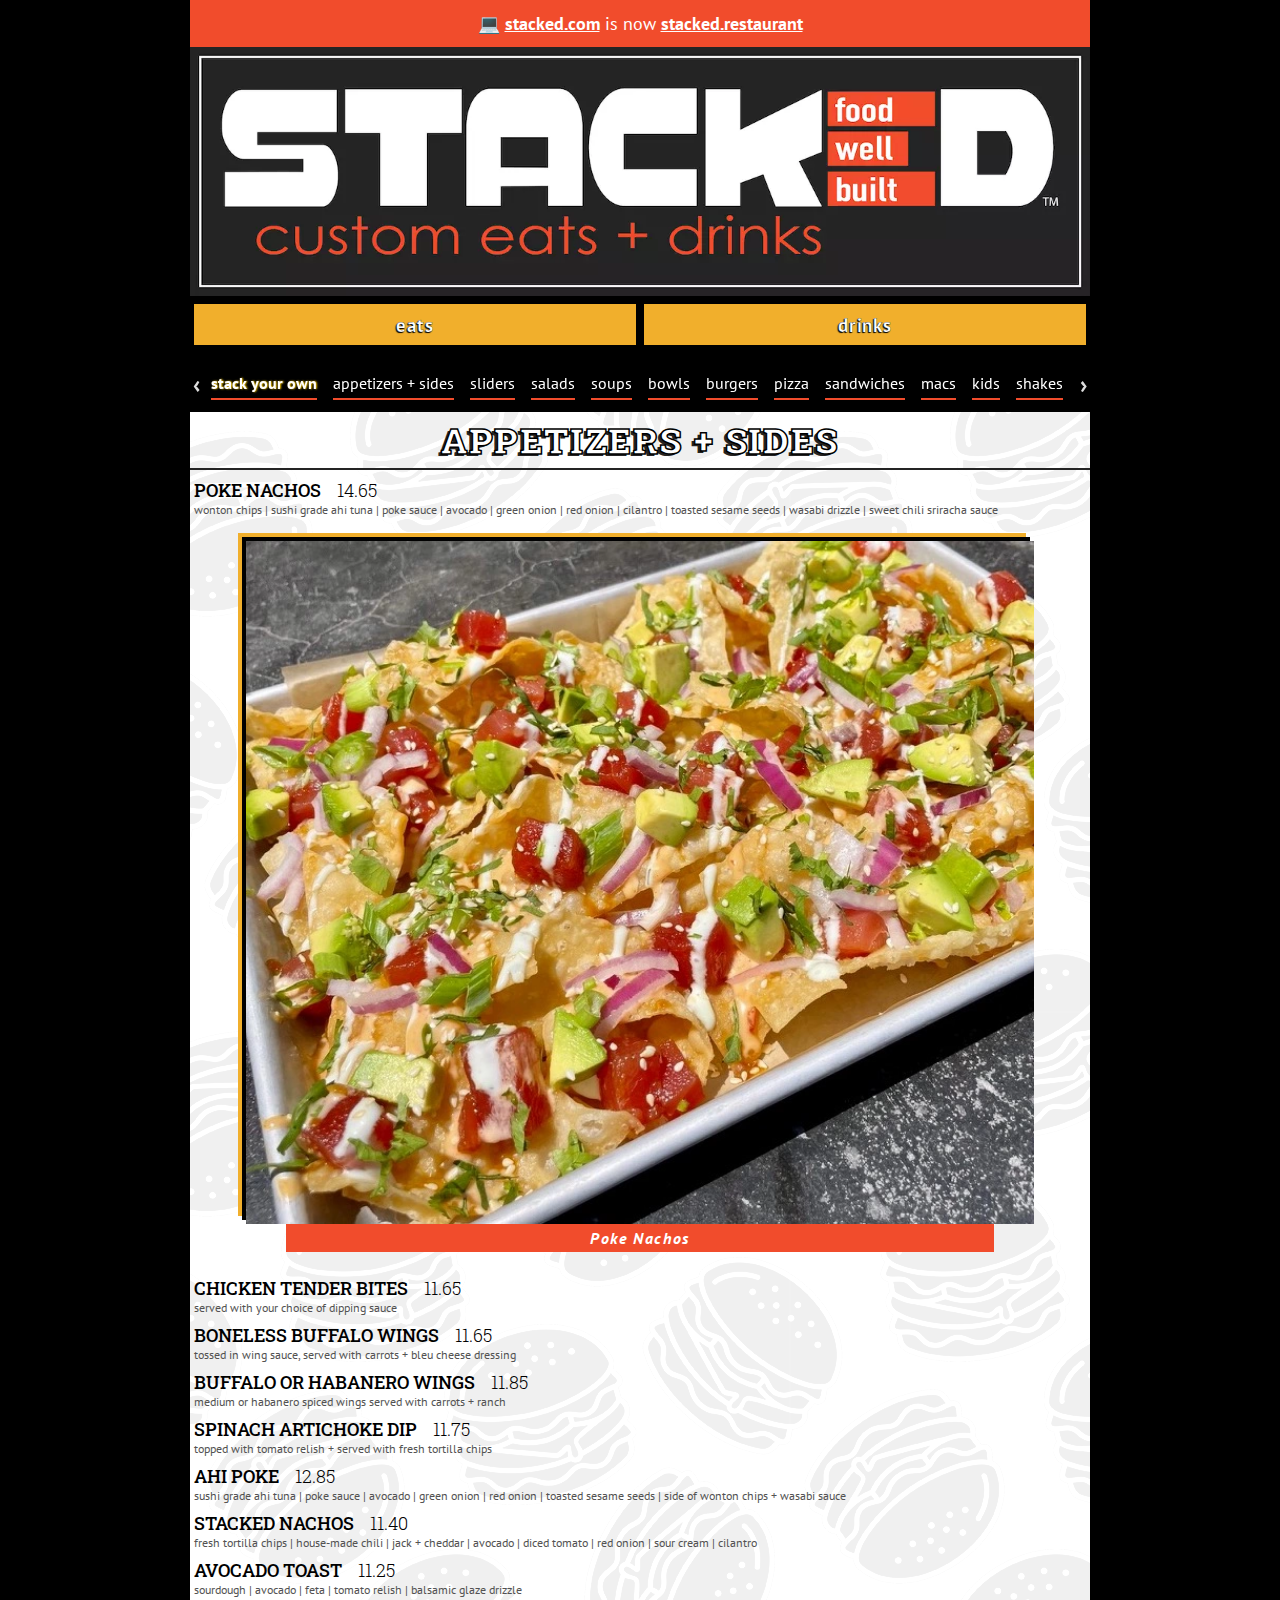
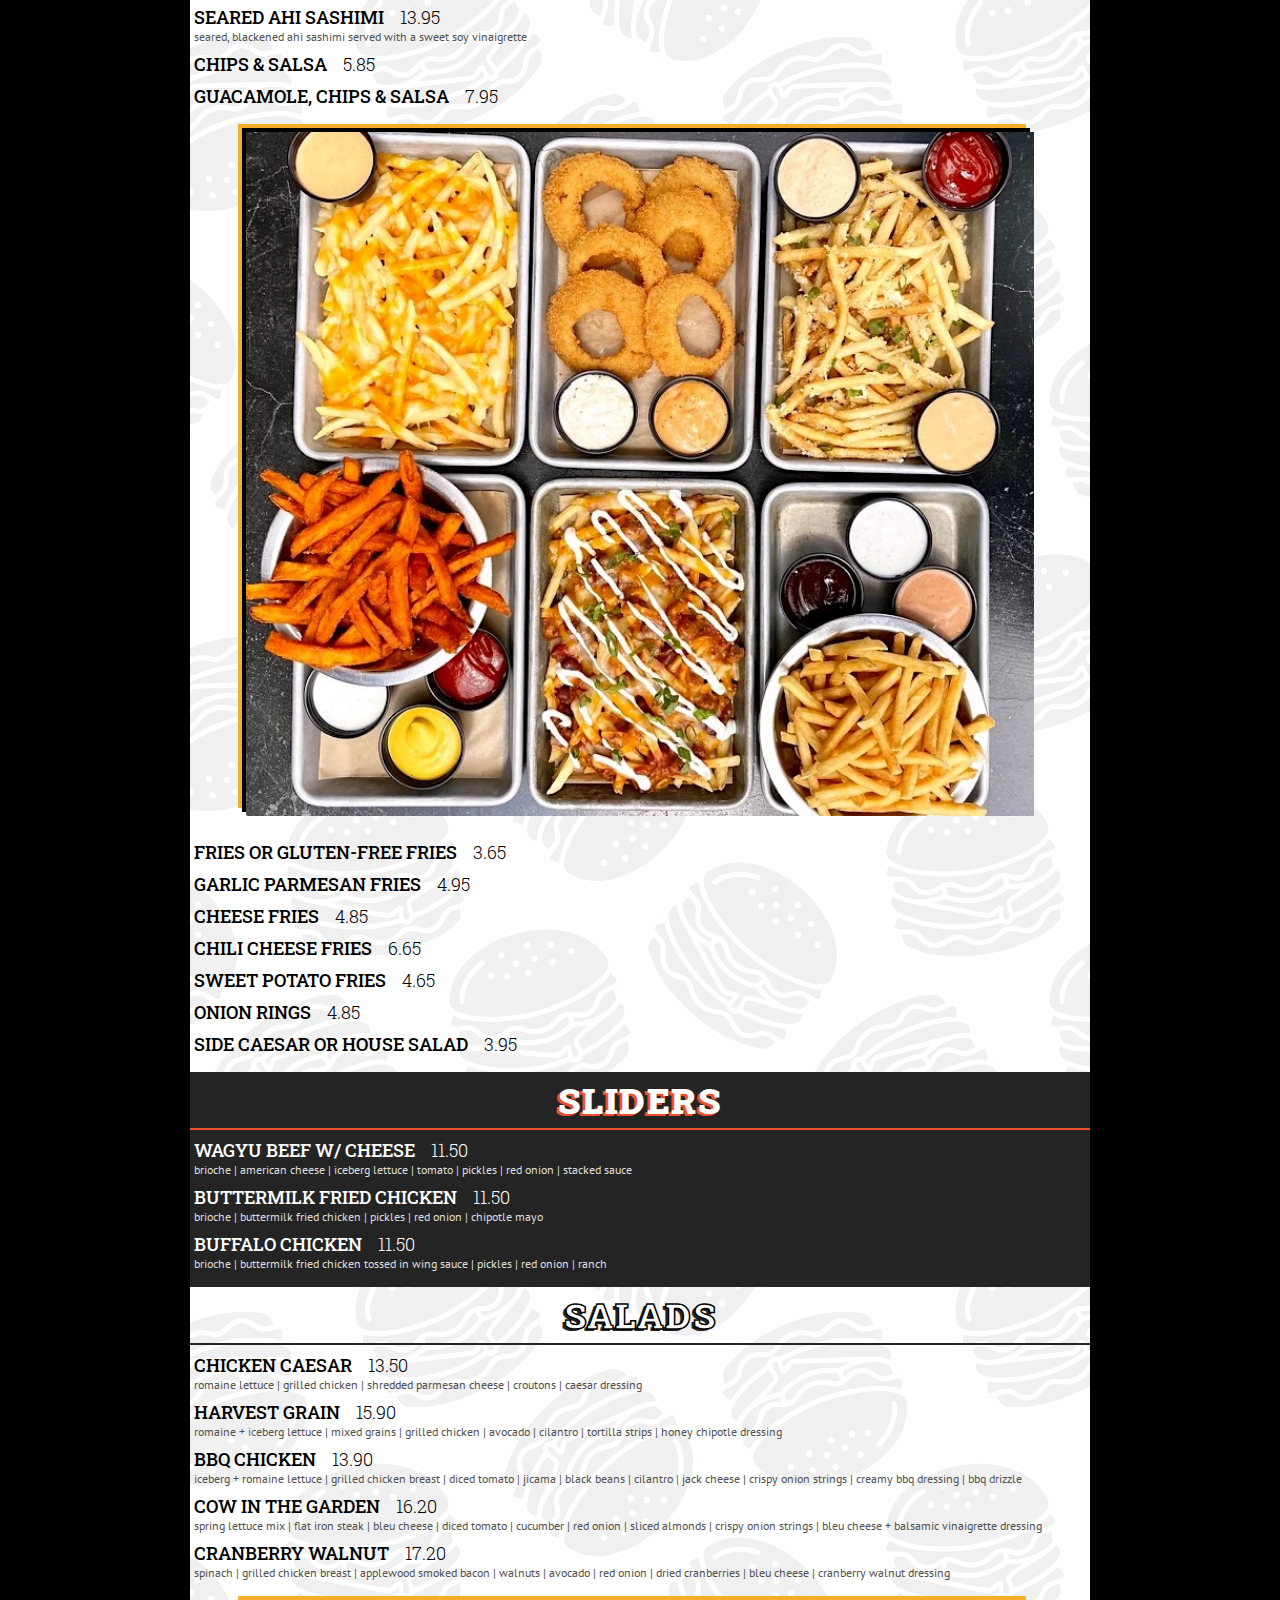
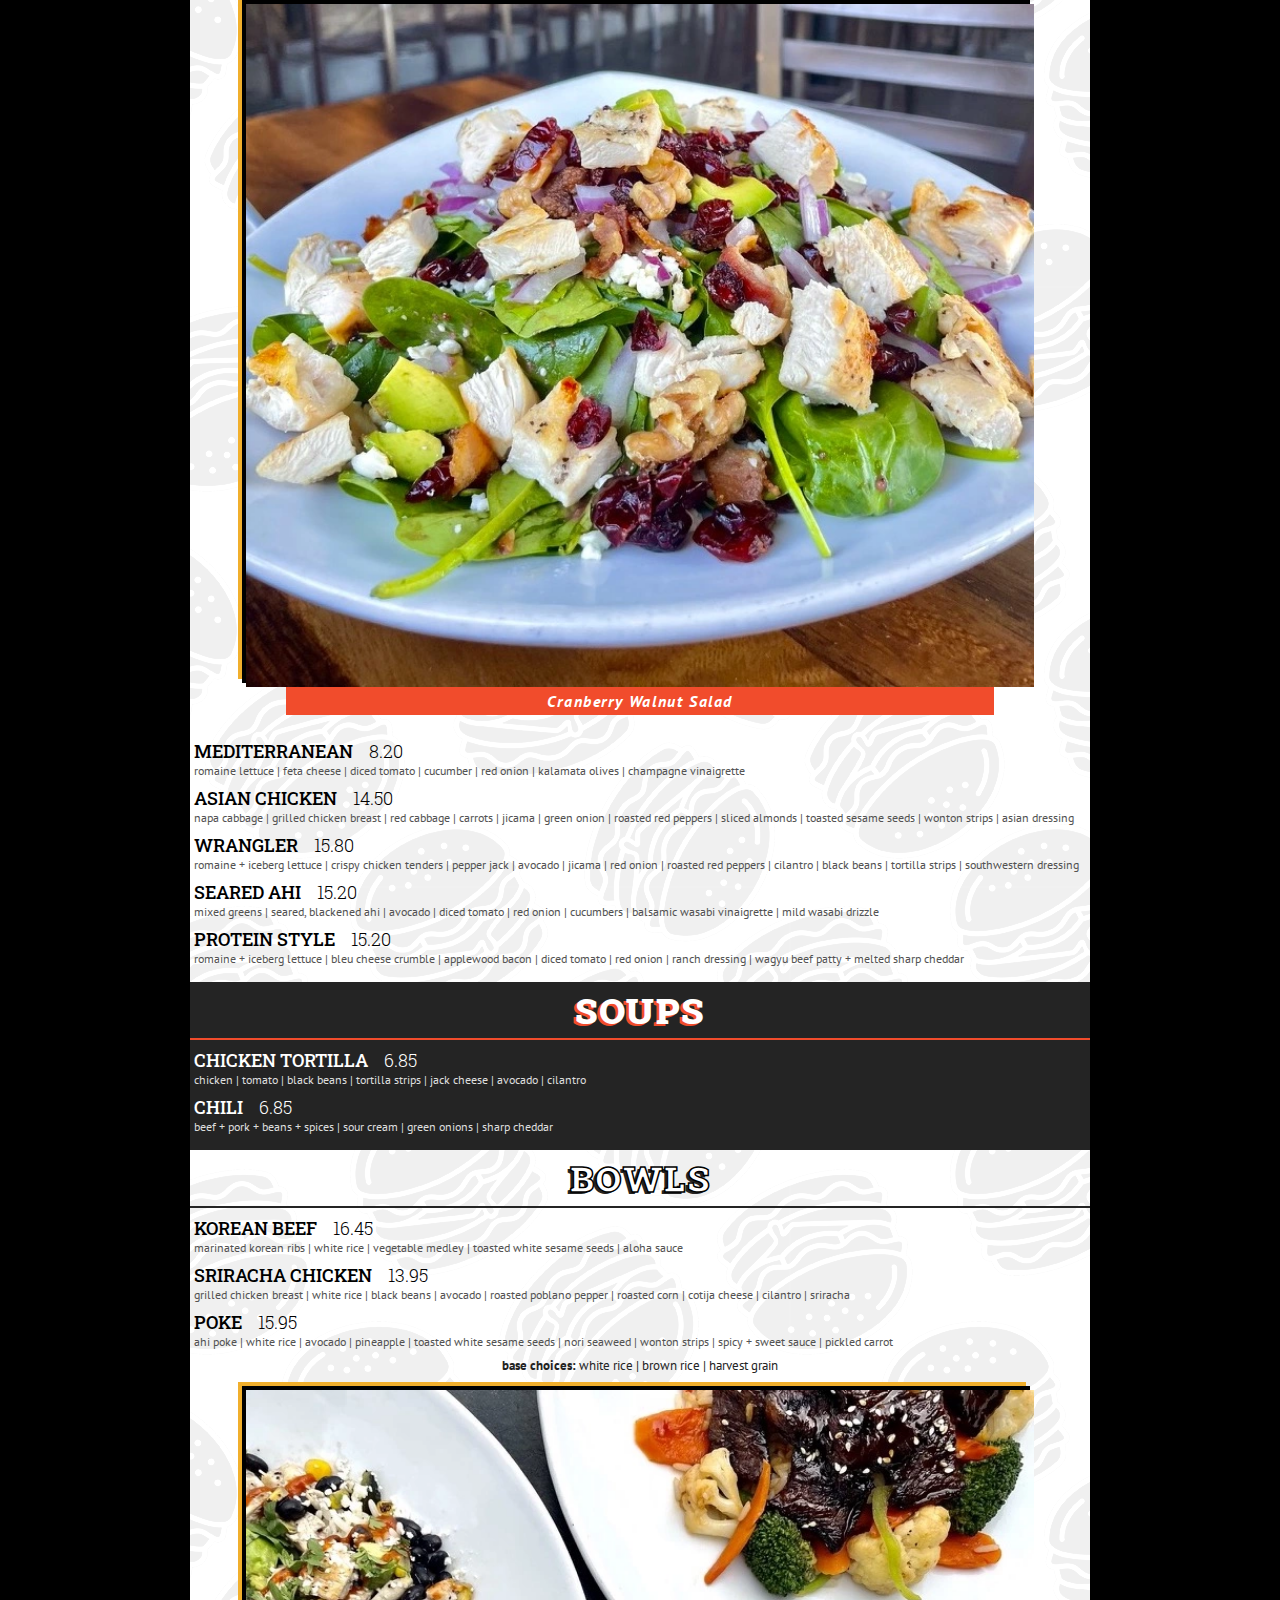
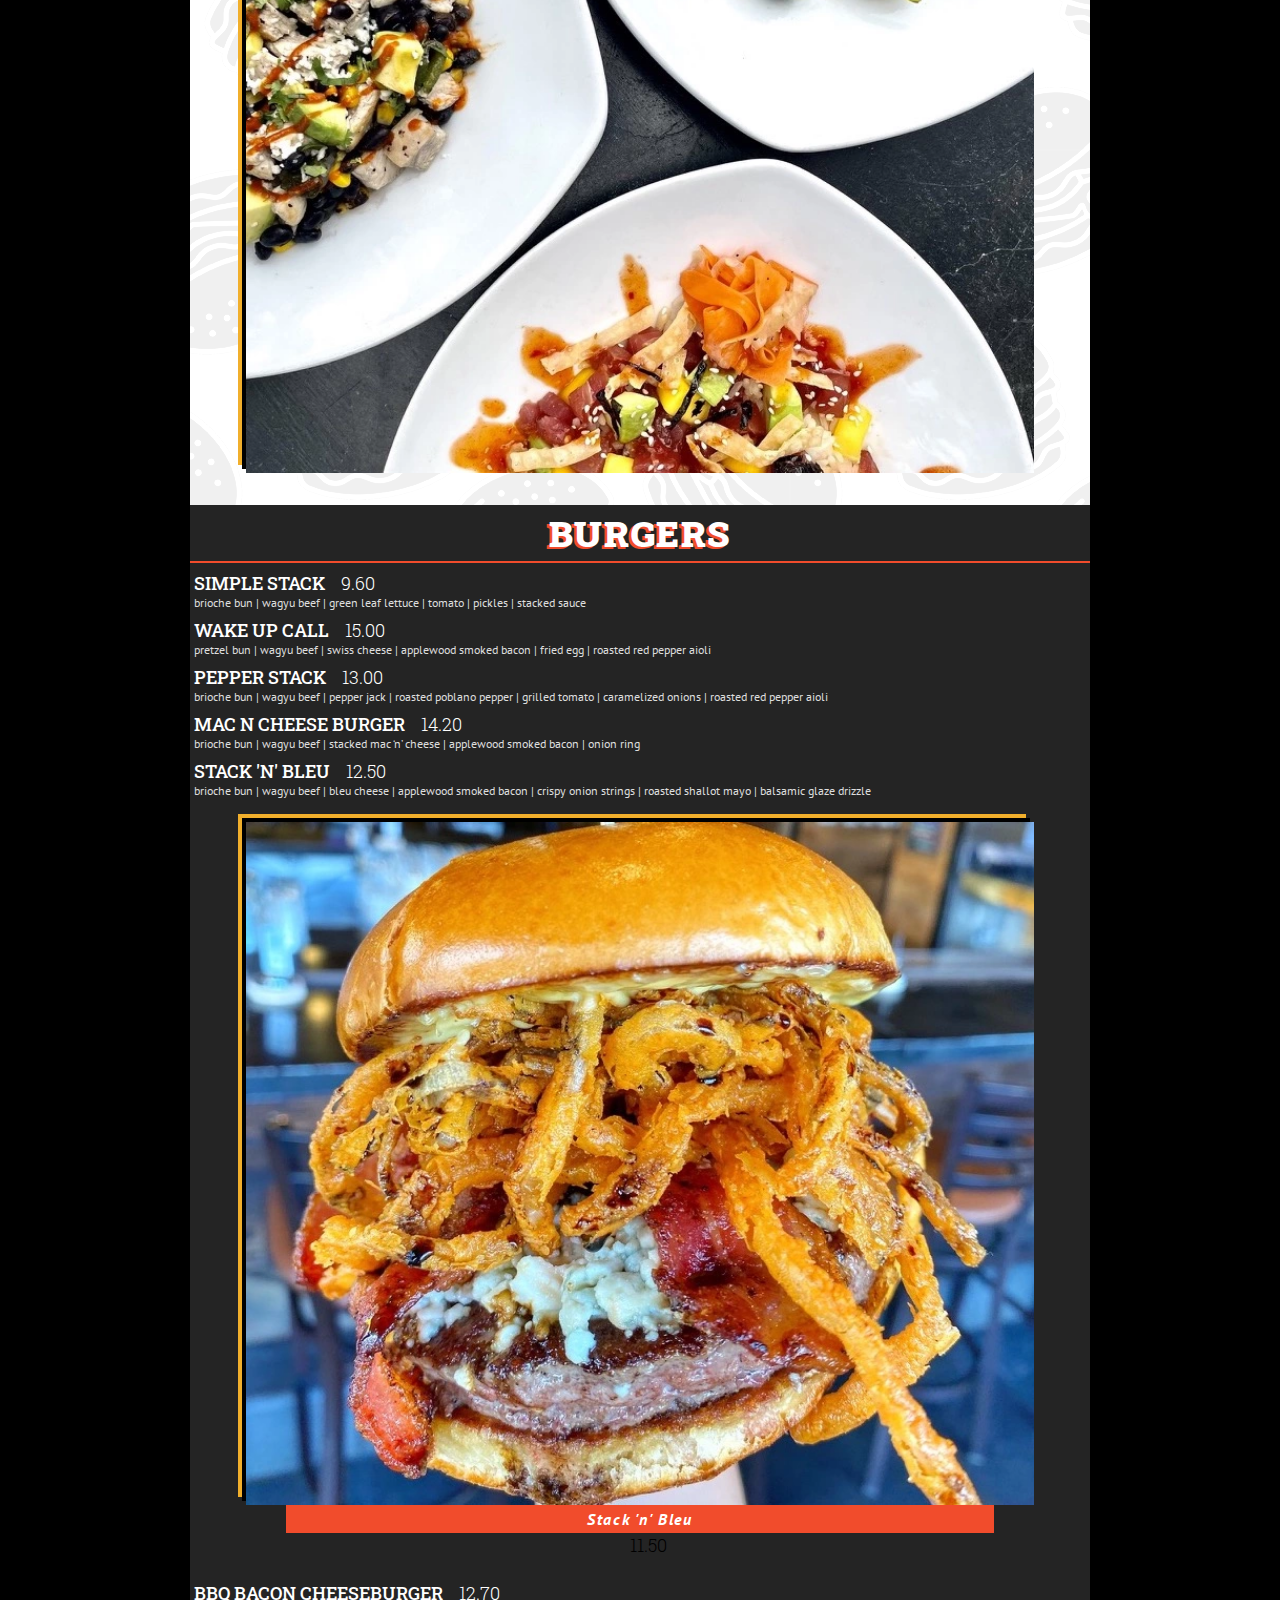
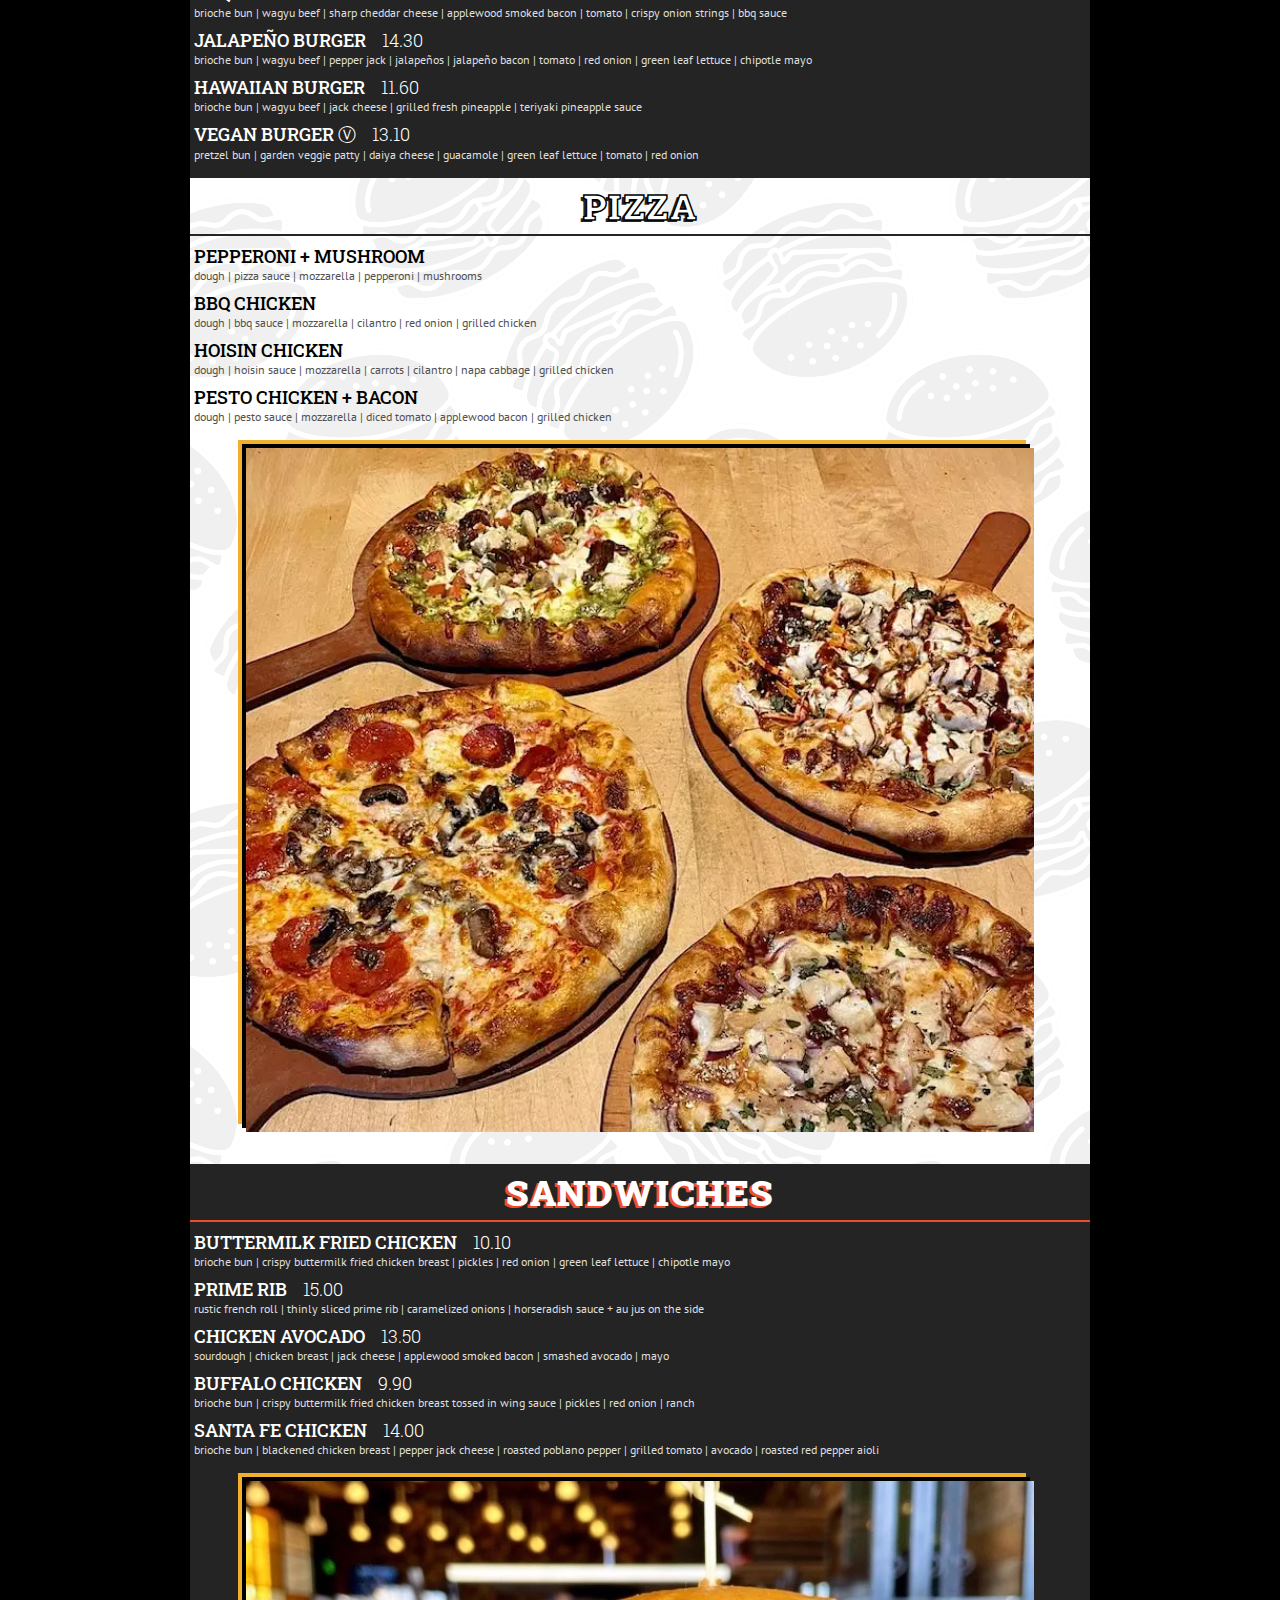
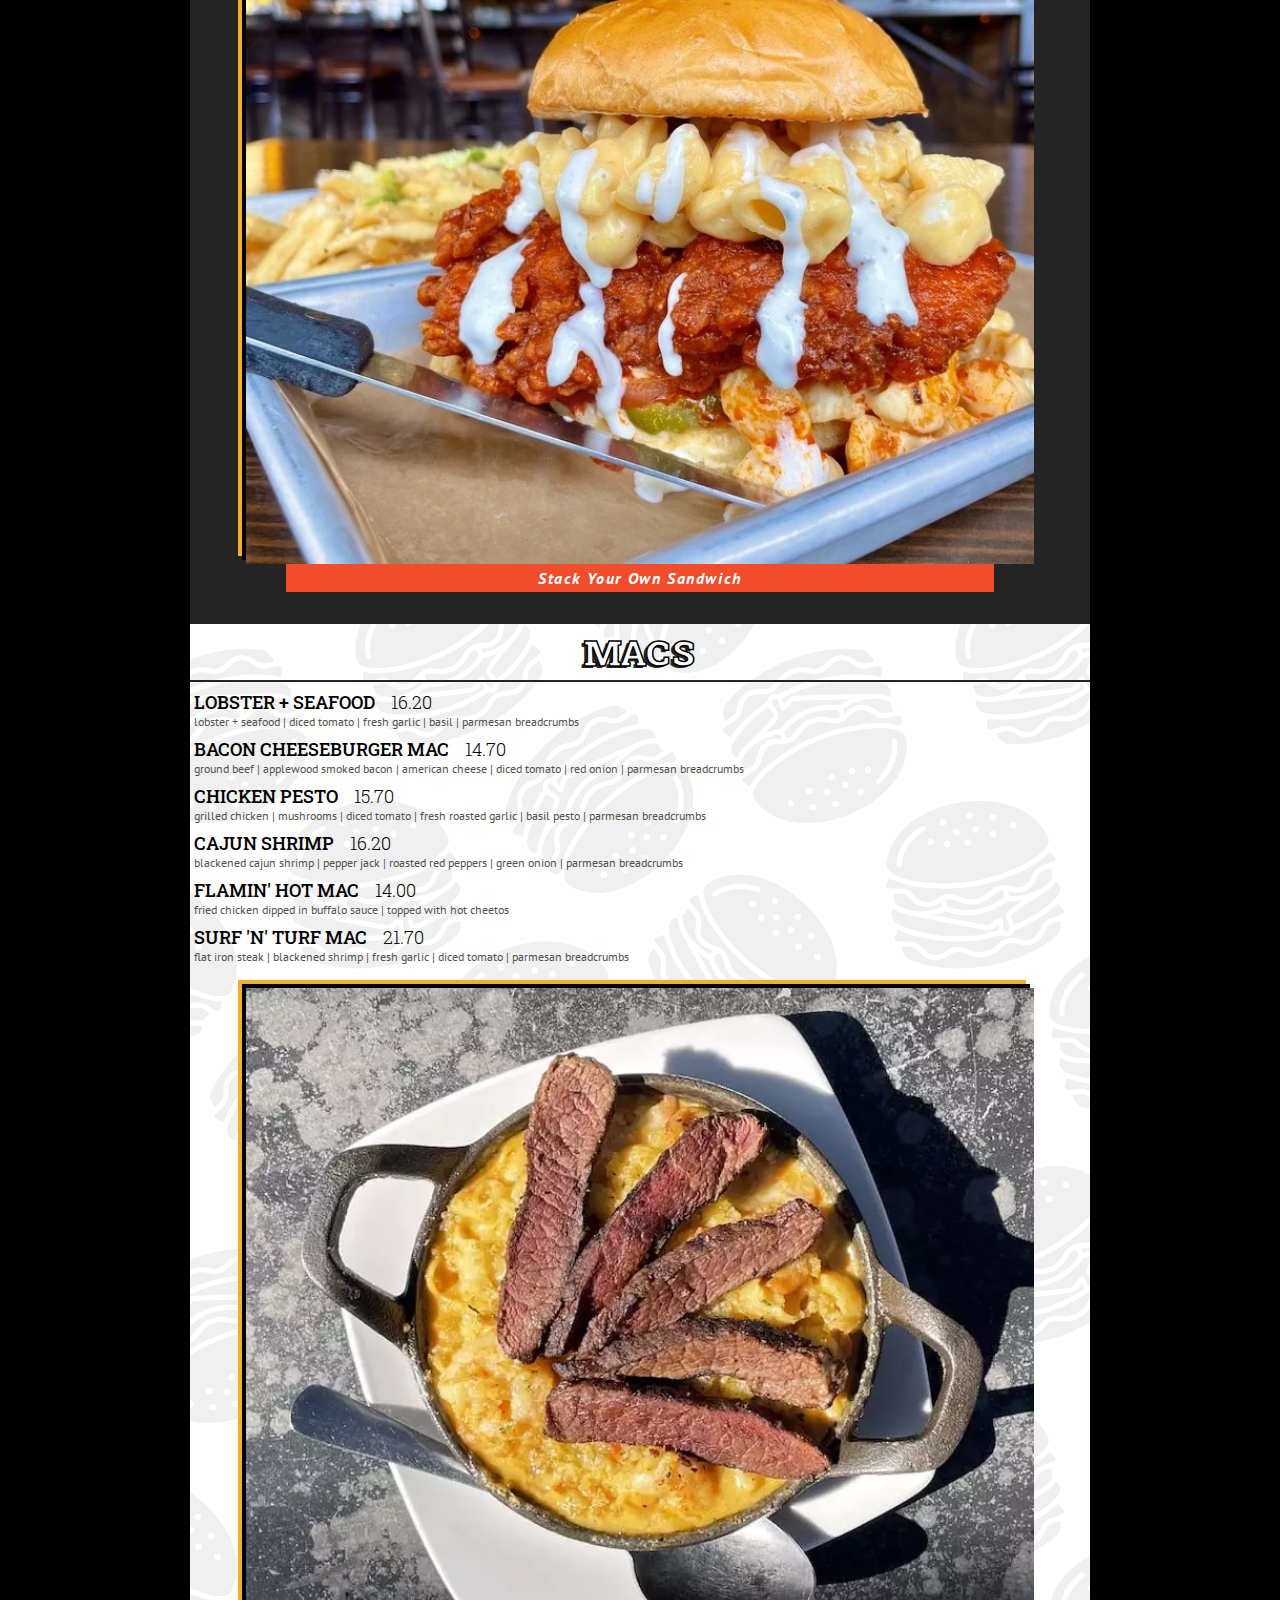
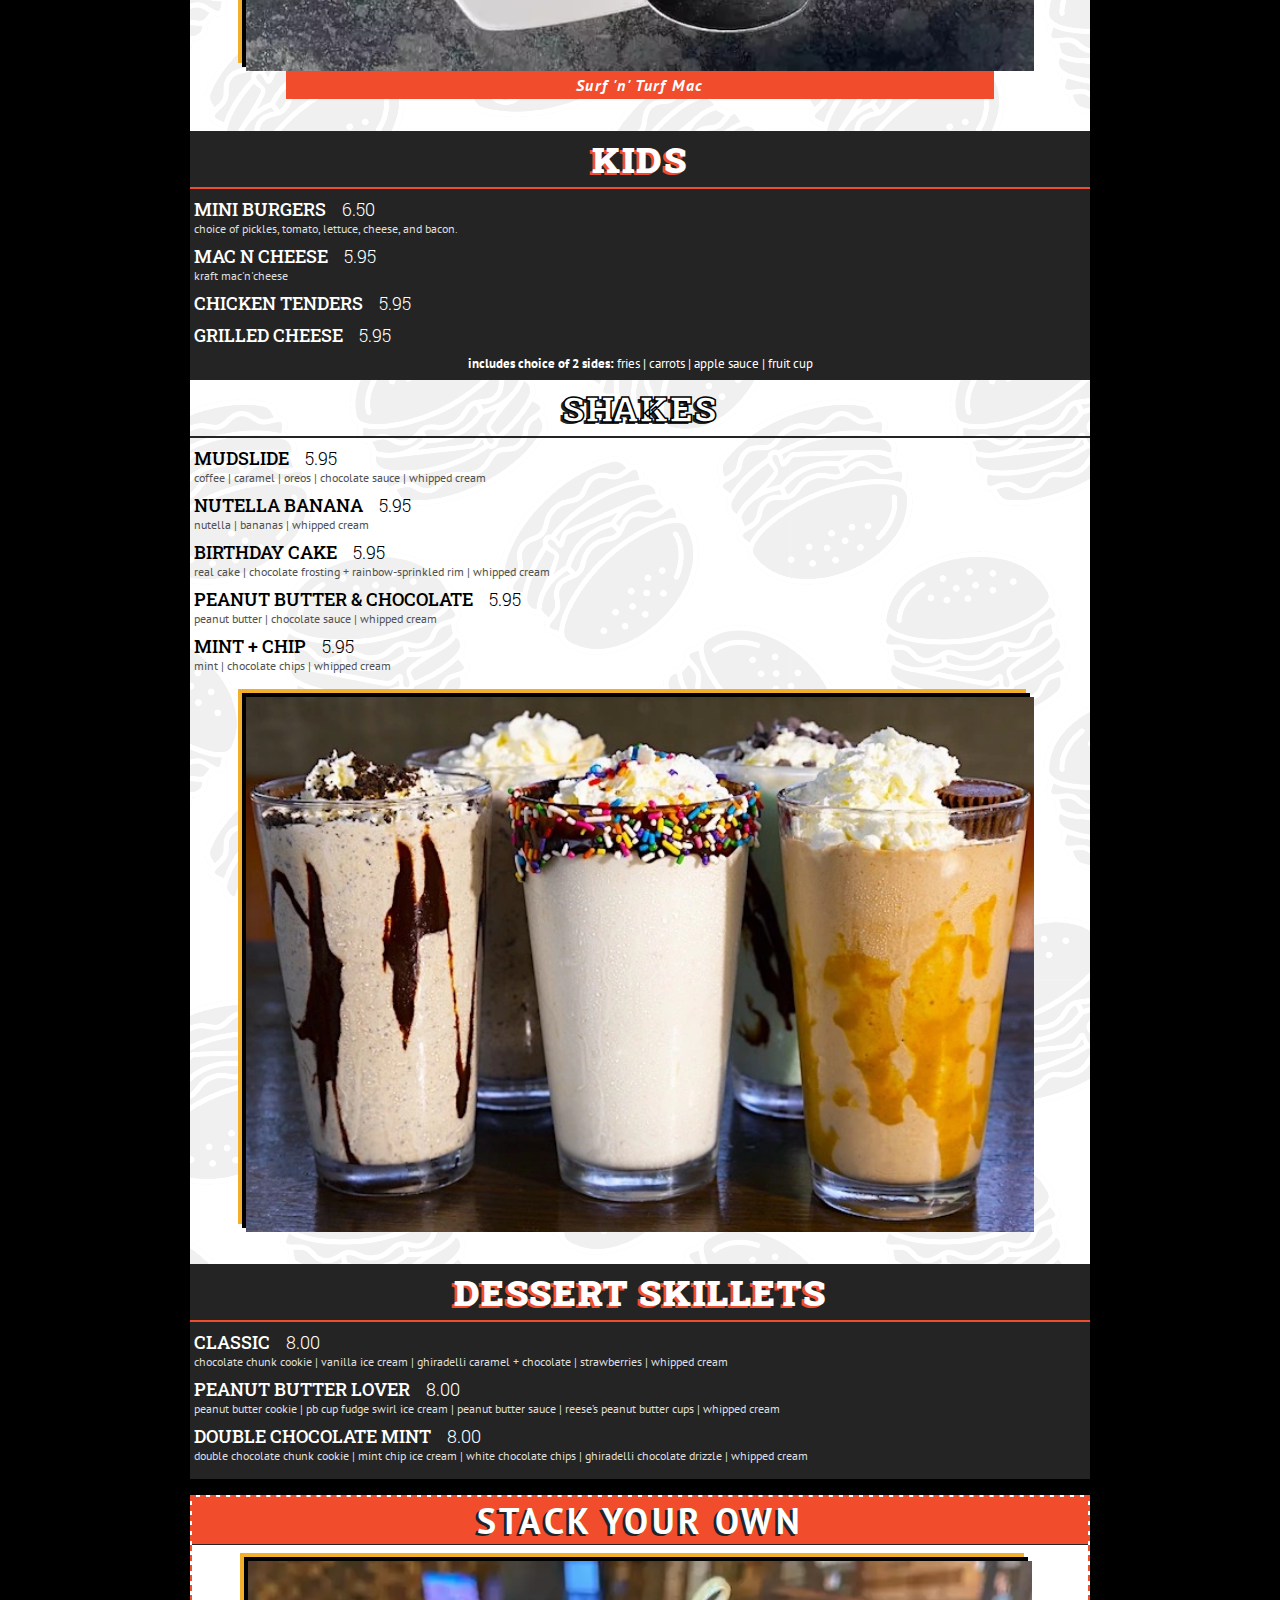
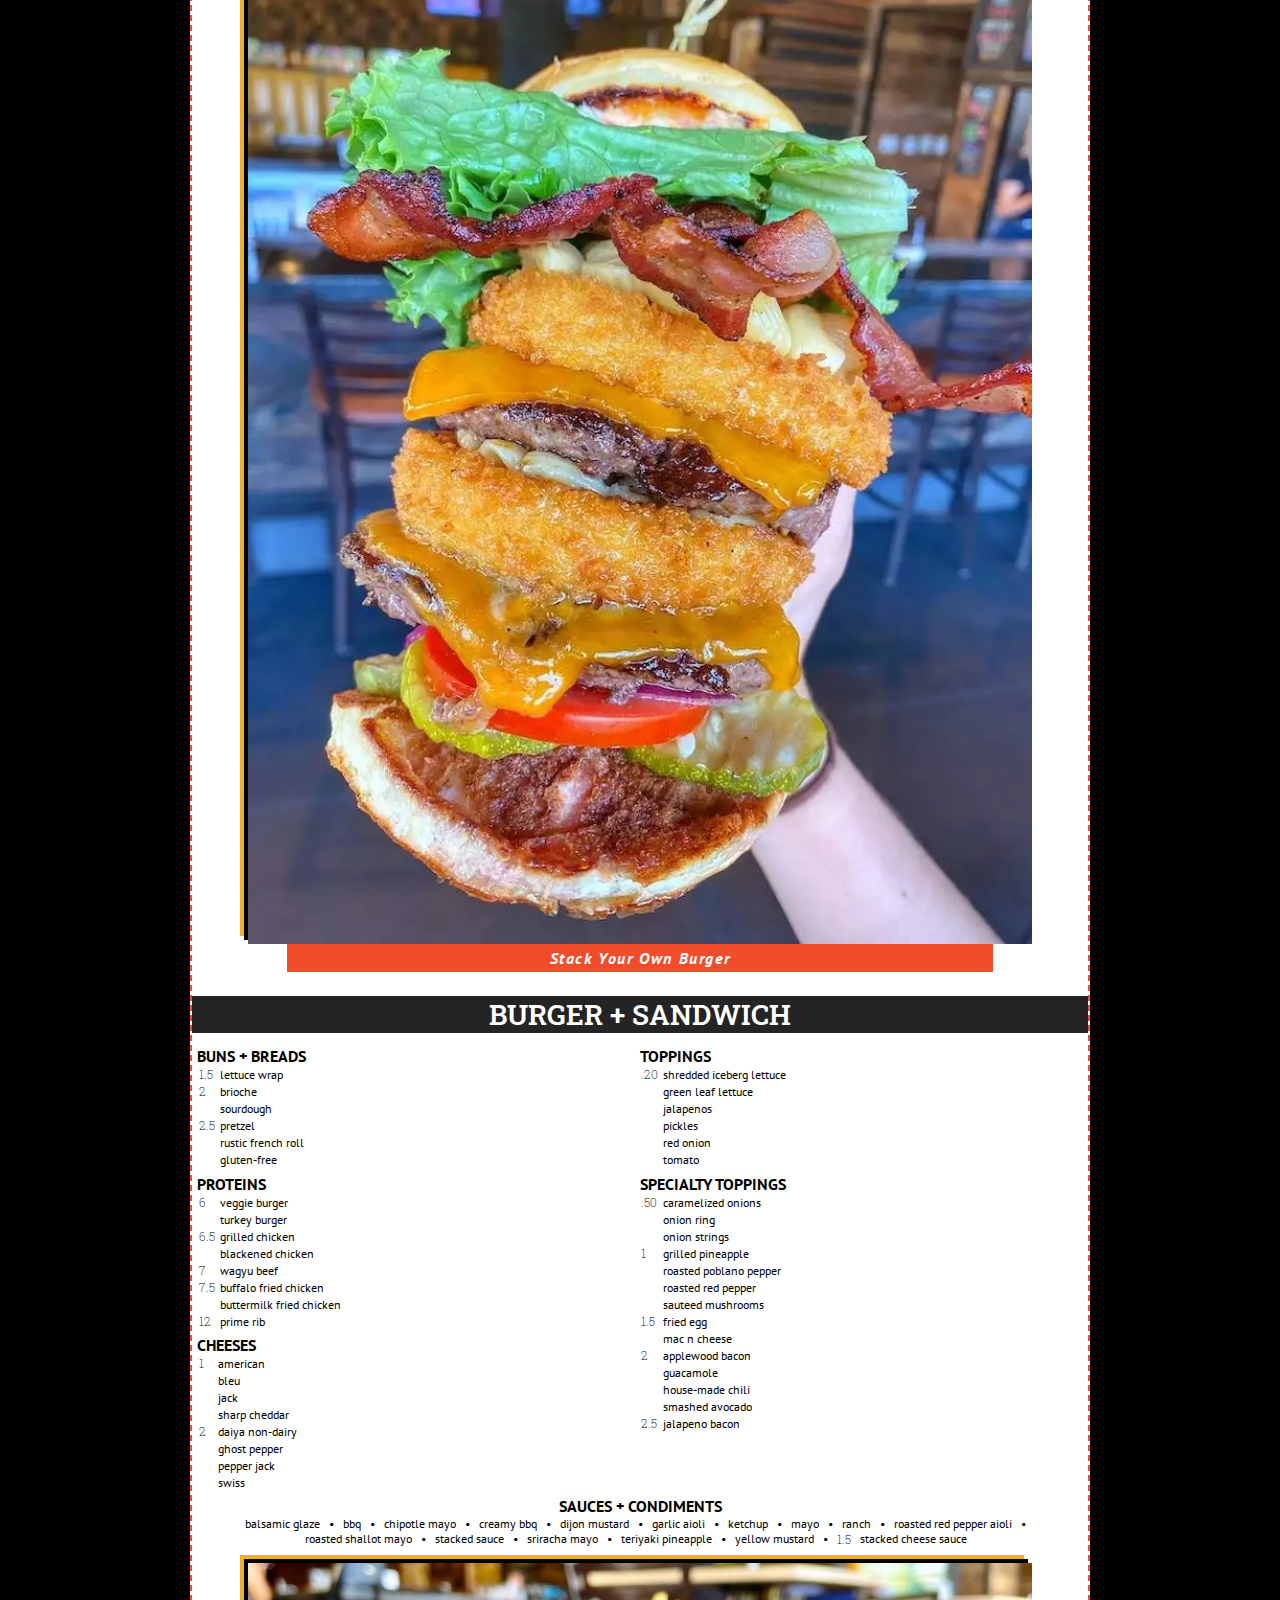
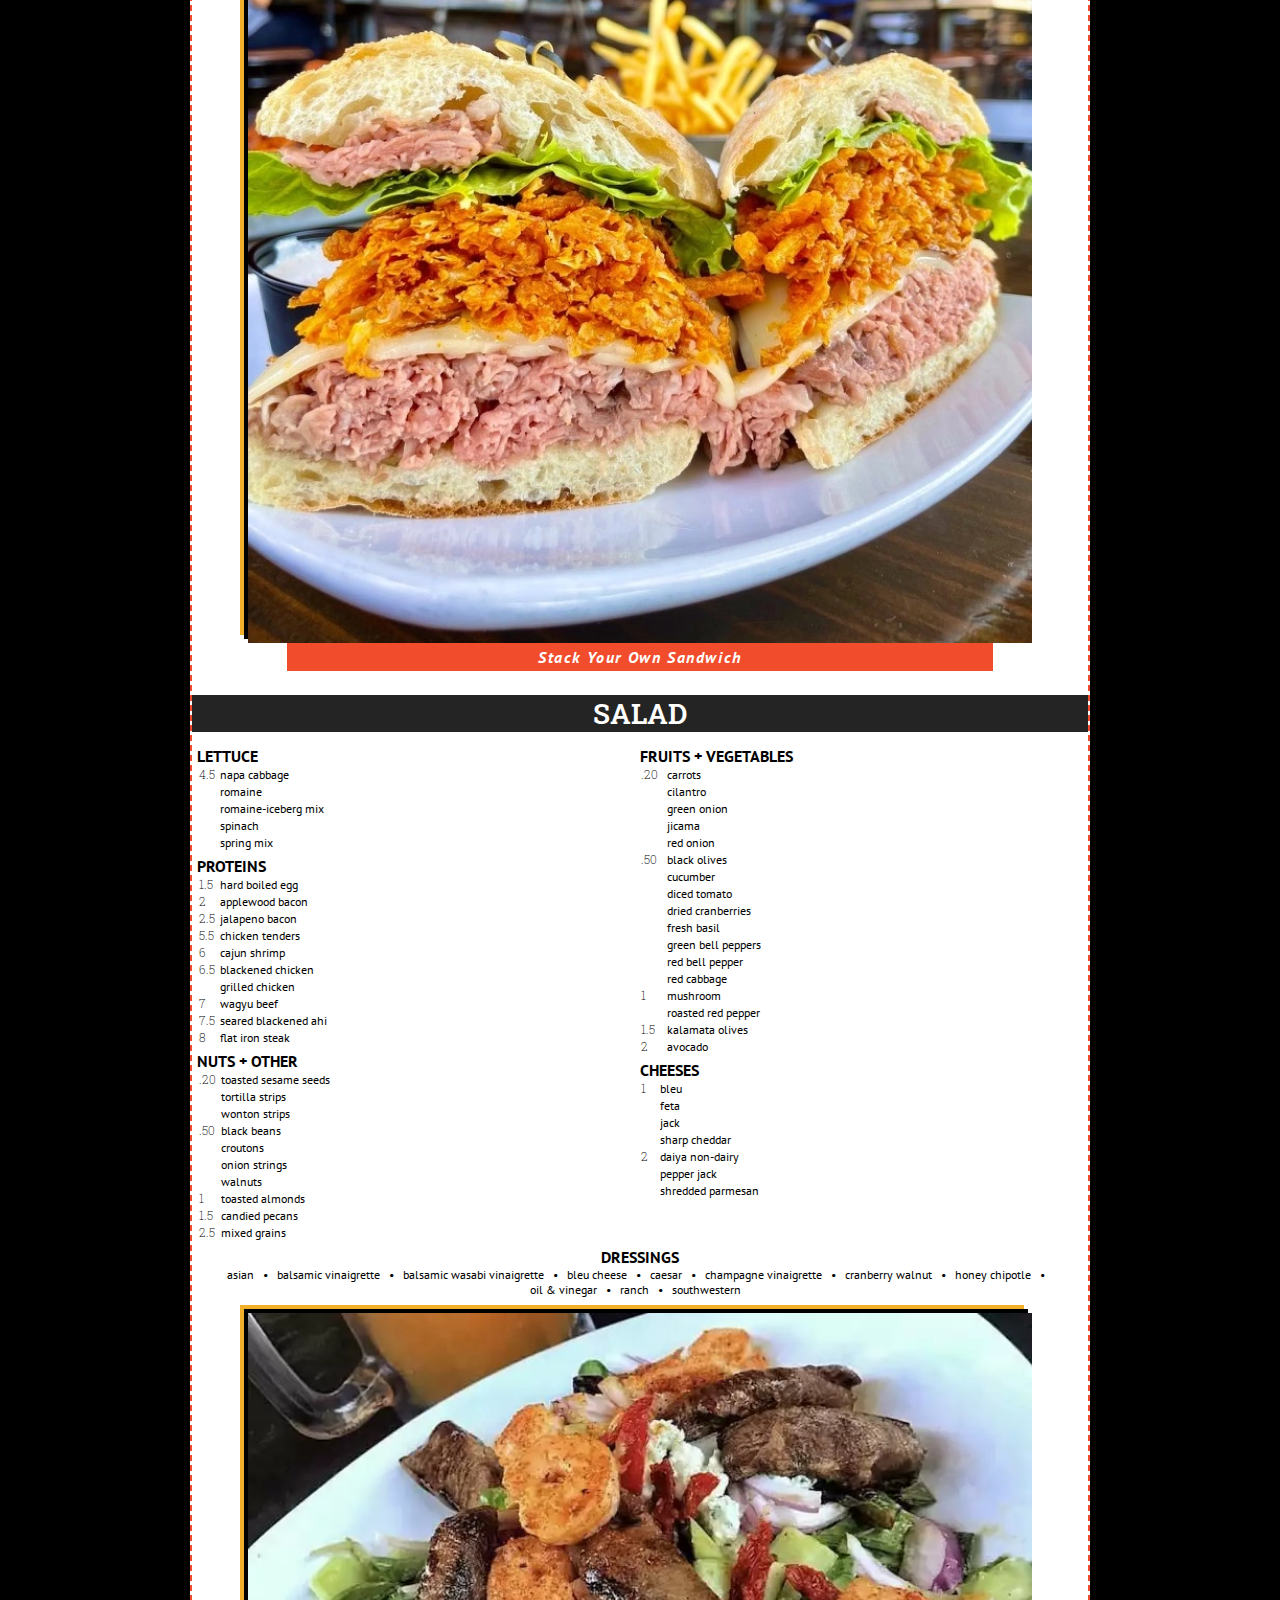
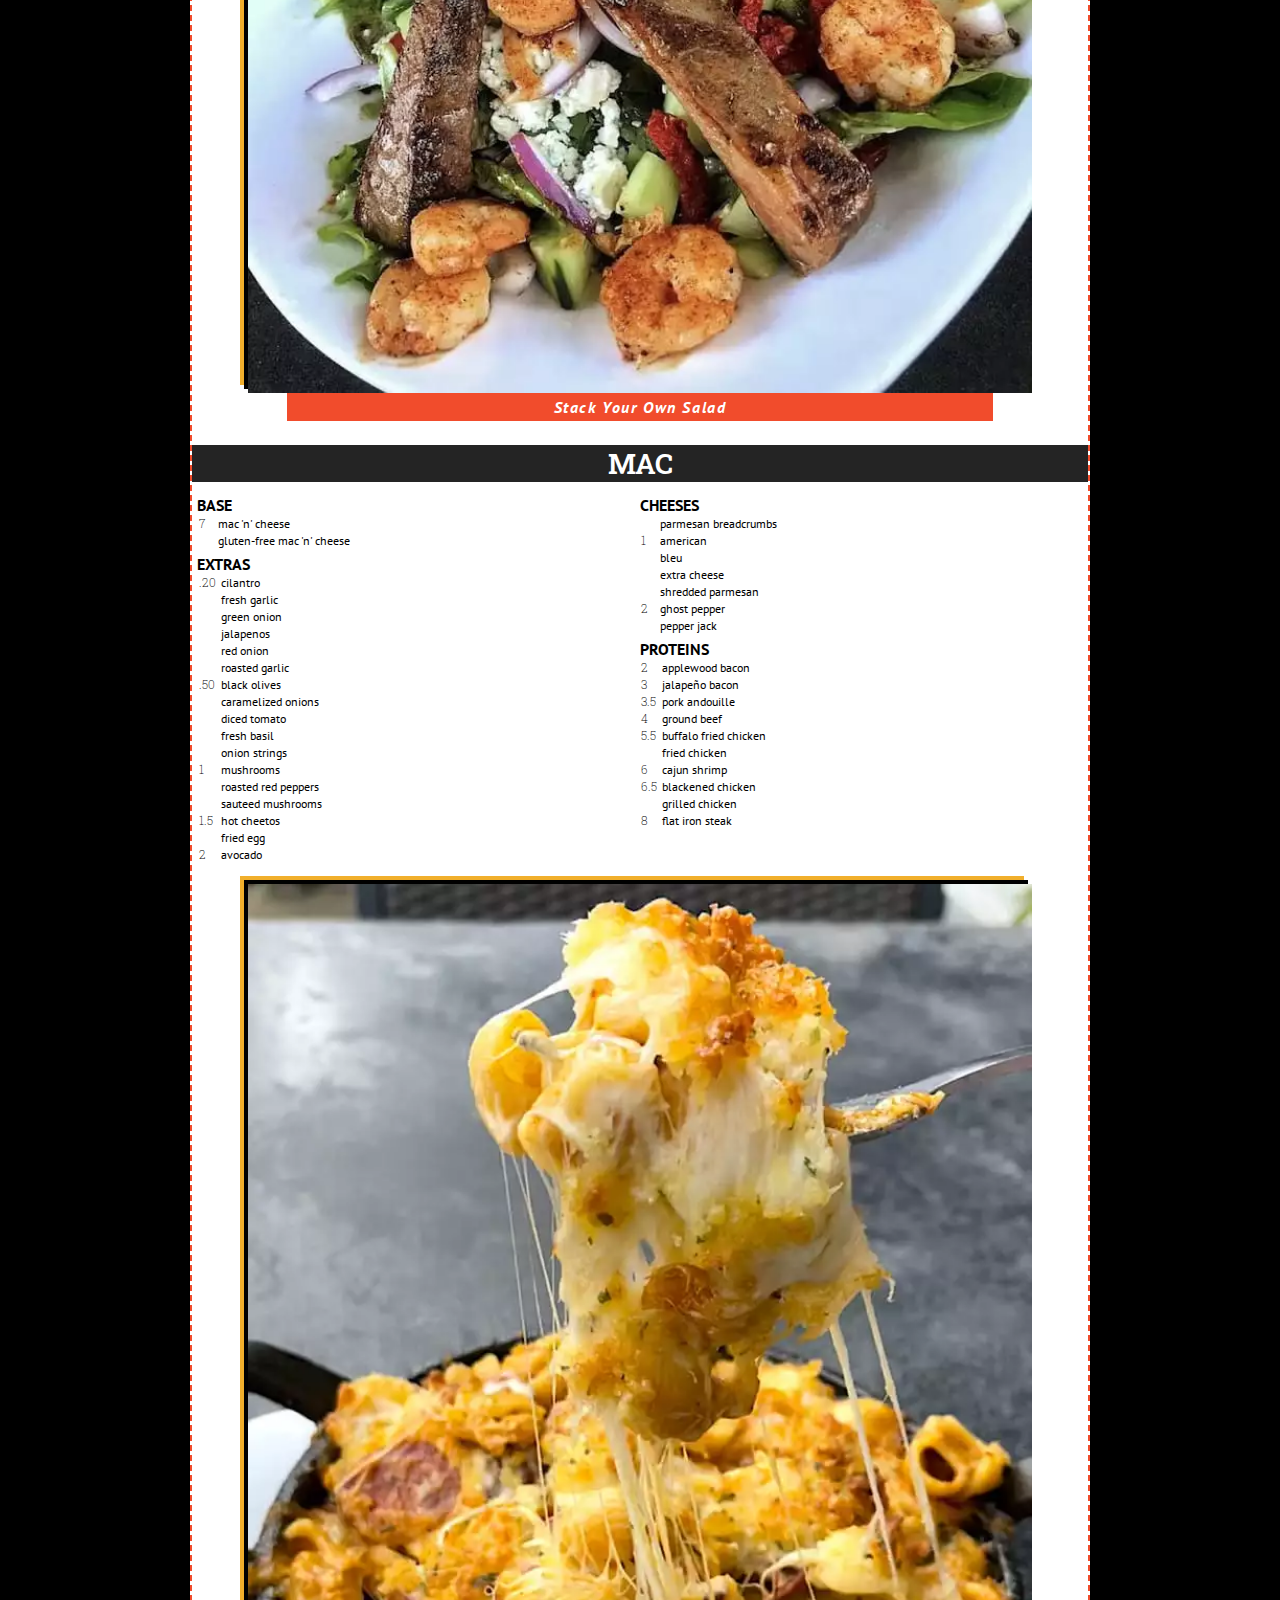
==== commit 500c0990: "Add files via upload" ====
--- a/fv.html
+++ b/fv.html
@@ -1,55 +1,50 @@
 <!DOCTYPE html>
 <html lang="en">
-
-<head>
-    <title>STACKED Menu - Huntington Beach</title>
-    <meta charset="UTF-8">
-    <meta name="description" content="STACKED Huntington Beach QR Code Menu">
-    <meta name="author" content="Nick Giangregorio">
-    <meta name="viewport" content="width=device-width, initial-scale=1, viewport-fit=cover">
-    <link rel="stylesheet" href="css/styles.css">
-    <link rel="apple-touch-icon" sizes="128x128" href="img/fwb-square.jpeg">
-    <meta name="apple-mobile-web-app-capable" content="yes">
-    <meta name="apple-mobile-web-app-status-bar-style" content="black">
-    <meta name="theme-color" content="#000000">
-    <link rel="apple-touch-startup-image" href="img/XXX.png">
-    <link rel="preconnect" href="https://fonts.googleapis.com">
-    <link rel="preconnect" href="https://fonts.gstatic.com" crossorigin>
-    <link
-        href="https://fonts.googleapis.com/css2?family=PT+Sans:ital,wght@0,400;0,700;1,400;1,700&family=Roboto+Slab:wght@100;200;300;400;500;600;700;800;900&display=swap"
-        rel="stylesheet">
-</head>
-
-<body>
-    <div class="wrapper">
-
-        <header>
-
-            <!-- <div class="banner" id="big-game">
+    <head>
+        <title>STACKED Menu - Huntington Beach</title>
+        <meta charset="UTF-8" />
+        <meta name="description" content="STACKED Huntington Beach QR Code Menu" />
+        <meta name="author" content="Nick Giangregorio" />
+        <meta name="viewport" content="width=device-width, initial-scale=1, viewport-fit=cover" />
+        <link rel="stylesheet" href="css/styles.css" />
+        <link rel="apple-touch-icon" sizes="128x128" href="img/fwb-square.jpeg" />
+        <meta name="apple-mobile-web-app-capable" content="yes" />
+        <meta name="apple-mobile-web-app-status-bar-style" content="black" />
+        <meta name="theme-color" content="#000000" />
+        <link rel="apple-touch-startup-image" href="img/XXX.png" />
+        <link rel="preconnect" href="https://fonts.googleapis.com" />
+        <link rel="preconnect" href="https://fonts.gstatic.com" crossorigin />
+        <link href="https://fonts.googleapis.com/css2?family=PT+Sans:ital,wght@0,400;0,700;1,400;1,700&family=Roboto+Slab:wght@100;200;300;400;500;600;700;800;900&display=swap" rel="stylesheet" />
+    </head>
+
+    <body>
+        <div class="wrapper">
+            <header>
+                <!-- <div class="banner" id="big-game">
                 <h1>Ask your server about our 15% off Super Bowl catering special &#127944</h1>
             </div> -->
 
-            <div class="banner" id="new-website">
-                <h1>&#128187; <span>stacked.com</span> is now <span>stacked.restaurant</span></h1>
-            </div>
-
-            <div class="logo">
-                <picture class="logo" id="top-logo">
-                    <source type="image/webp" srcset="img/logo.webp" alt="stacked custom eats and drinks">
-                    <source type="image/jpg" srcset="img/logo.jpg" alt="stacked custom eats and drinks">
-                    <img src="img/logo.jpg" alt="stacked custom eats and drinks">
-                </picture>
-    
-                <!-- <img src="img/logo.png" id="top-logo" alt="STACKED logo"> -->
-            </div>
-            
-            <nav class="eats-drinks">
-                <div class="eats"><a href="#appetizers-sides">eats</a></div>
-                <div class="drinks"><a href="#beverages">drinks</a></div>
-            </nav>
-
-            <!-- SLIDESHOW -->
-            <!-- <div class="fling-minislide">
+                <div class="banner" id="new-website">
+                    <h1>&#128187; <span>stacked.com</span> is now <span>stacked.restaurant</span></h1>
+                </div>
+
+                <div class="logo">
+                    <picture class="logo" id="top-logo">
+                        <source type="image/webp" srcset="img/logo.webp" alt="stacked custom eats and drinks" />
+                        <source type="image/jpg" srcset="img/logo.jpg" alt="stacked custom eats and drinks" />
+                        <img src="img/logo.jpg" alt="stacked custom eats and drinks" />
+                    </picture>
+
+                    <!-- <img src="img/logo.png" id="top-logo" alt="STACKED logo"> -->
+                </div>
+
+                <nav class="eats-drinks">
+                    <div class="eats"><a href="#appetizers-sides">eats</a></div>
+                    <div class="drinks"><a href="#beverages">drinks</a></div>
+                </nav>
+
+                <!-- SLIDESHOW -->
+                <!-- <div class="fling-minislide">
                 <img src="img/cran-walnut.jpg" alt="slide8" />
                 <img src="img/mint-chocolate-skillet.jpg" alt="slide7" />
                 <img src="img/syo-sandwich-primerib.jpg" alt="slide6" />
@@ -59,39 +54,38 @@
                 <img src="img/poke-nachos.jpg" alt="slide2" />
                 <img src="img/syo-sandwich-hotchicken.jpg" alt="slide1" />
             </div> -->
-            <!-- SLIDESHOW -->
-
-        </header>
-
-        <main>
-            <!-- STICKY NAV BAR -->
-            <nav class="nav-wrapper">
-                <!-- <div class="nav-text">skip to...</div> -->
-                <div class="arrow-left">&#8249;</div>
-                <div class="nav-links">
-                    <a href="#syo" id="nav-vip">stack your own</a>
-                    <a href="#appetizers-sides">appetizers + sides</a>
-                    <a href="#sliders">sliders</a>
-                    <a href="#salads">salads</a>
-                    <a href="#soups">soups</a>
-                    <a href="#bowls">bowls</a>
-                    <a href="#burgers">burgers</a>
-                    <a href="#burritos">burritos</a>
-                    <a href="#sandwiches">sandwiches</a>
-                    <a href="#macs">macs</a>
-                    <a href="#kids">kids</a>
-                    <a href="#shakes">shakes</a>
-                    <a href="#cocktails">cocktails</a>
-                    <a href="#beers">beers</a>
-                    <a href="#wines">wines</a>
-                    <a href="#happy-hour">happy hour</a>
-                </div>
-                <div class="arrow-right">&#8250;</div>
-            </nav>
-
-            <div class="food">
-
-                <!-- VALENTINE'S DAY SPECIALS
+                <!-- SLIDESHOW -->
+            </header>
+
+            <main>
+                <!-- STICKY NAV BAR -->
+                <nav class="nav-wrapper">
+                    <!-- <div class="nav-text">skip to...</div> -->
+                    <div class="arrow-left">&#8249;</div>
+                    <div class="nav-links">
+                        <a href="#syo" id="nav-vip">stack your own</a>
+                        <a href="#appetizers-sides">appetizers + sides</a>
+                        <a href="#sliders">sliders</a>
+                        <a href="#salads">salads</a>
+                        <a href="#soups">soups</a>
+                        <a href="#bowls">bowls</a>
+                        <a href="#burgers">burgers</a>
+                        <a href="#pizza">pizza</a>
+                        <a href="#sandwiches">sandwiches</a>
+                        <a href="#macs">macs</a>
+                        <a href="#kids">kids</a>
+                        <a href="#shakes">shakes</a>
+                        <a href="#skillets">skillets</a>
+                        <a href="#cocktails">cocktails</a>
+                        <a href="#beers">beers</a>
+                        <a href="#wines">wines</a>
+                        <a href="#happy-hour">happy hour</a>
+                    </div>
+                    <div class="arrow-right">&#8250;</div>
+                </nav>
+
+                <div class="food">
+                    <!-- VALENTINE'S DAY SPECIALS
                 <div class="menu-category-group-dark" id="vday-group">
                     <div class="menu-category-title-dark" id="vday-title"><h1>valentine's day specials</h1></div>
                     <div class="vday-caption"><h2>Available Wednesday 2/9 through Valentine's Day Monday</h2></div>
@@ -100,457 +94,429 @@
                     </div>
                 </div> -->
 
-                <!-- APPETIZERS + SIDES -->
-                <div class="menu-category-group" id="appetizers-sides">
-
-                    <div class="menu-category-title">
-                        <h1>appetizers + sides</h1>
-                    </div>
-
-                    <div class="menu-item">
-                        <div class="name-price">
-                            <div class="name">Poke Nachos</div>
-                            <div class="price">14.65</div>
-                        </div>
-                        <div class="description">wonton chips | sushi grade ahi tuna | poke sauce | avocado | green
-                            onion |
-                            red onion | cilantro | toasted sesame seeds | wasabi drizzle | sweet chili sriracha sauce
-                        </div>
-                    </div>
-
-                    <picture class="menu-image">
-                        <source type="image/webp" srcset="img/poke-nachos.webp" alt="poke nachos">
-                        <source type="image/jpg" srcset="img/poke-nachos.jpg" alt="poke nachos">
-                        <img src="img/poke-nachos.jpg" alt="poke nachos">
-                        <div class="menu-image-caption">Poke Nachos</div>
-                    </picture>
-
-                    <div class="menu-item">
-                        <div class="name-price">
-                            <div class="name">chicken tender bites</div>
-                            <div class="price">11.45</div>
-                        </div>
-                        <div class="description">served with your choice of dipping sauce</div>
-                    </div>
-
-                    <div class="menu-item">
-                        <div class="name-price">
-                            <div class="name">boneless buffalo wings</div>
-                            <div class="price">11.45</div>
-                        </div>
-                        <div class="description">tossed in wing sauce, served with carrots + bleu cheese dressing</div>
-                    </div>
-
-                    <div class="menu-item">
-                        <div class="name-price">
-                            <div class="name">Buffalo or Habanero Wings</div>
-                            <div class="price">11.65</div>
-                        </div>
-                        <div class="description">Medium or habanero spiced wings served with carrots + ranch</div>
-                    </div>
-
-                    <div class="menu-item">
-                        <div class="name-price">
-                            <div class="name">Spinach Artichoke Dip</div>
-                            <div class="price">11.45</div>
-                        </div>
-                        <div class="description">Topped with tomato relish + served with fresh tortilla chips</div>
-                    </div>
-
-                    <div class="menu-item">
-                        <div class="name-price">
-                            <div class="name">Ahi Poke</div>
-                            <div class="price">12.45</div>
-                        </div>
-                        <div class="description">Sushi grade ahi tuna | poke sauce | avocado | green onion | red onion |
-                            toasted sesame seeds | side of wonton chips + wasabi sauce</div>
-                    </div>
-
-                    <div class="menu-item">
-                        <div class="name-price">
-                            <div class="name">Stacked Nachos</div>
-                            <div class="price"></div>
-                        </div>
-                        <div class="description">fresh tortilla chips | house-made chili | jack + cheddar | avocado |
-                            diced
-                            tomato | red onion | sour cream | cilantro</div>
-                    </div>
-
-                    <div class="menu-item">
-                        <div class="name-price">
-                            <div class="name">Avocado Toast</div>
-                            <div class="price">10.85</div>
-                        </div>
-                        <div class="description">sourdough | avocado | feta | tomato relish | balsamic glaze drizzle
-                        </div>
-                    </div>
-
-                    <div class="menu-item">
-                        <div class="name-price">
-                            <div class="name">Seared Ahi Sashimi</div>
-                            <div class="price">13.85</div>
-                        </div>
-                        <div class="description">Seared, blackened ahi sashimi served with a sweet soy vinaigrette</div>
-                    </div>
-
-                    <div class="menu-item">
-                        <div class="name-price">
-                            <div class="name">Chips & Salsa</div>
-                            <div class="price">5.65</div>
-                        </div>
-                    </div>
-
-                    <div class="menu-item">
-                        <div class="name-price">
-                            <div class="name">Guacamole, Chips & Salsa</div>
-                            <div class="price">7.75</div>
-                        </div>
-                    </div>
-
-                    <picture class="menu-image">
-                        <source type="image/webp" srcset="img/fries2.webp" alt="fries">
-                        <source type="image/jpg" srcset="img/fries2.jpg" alt="fries">
-                        <img src="img/fries2.jpg" alt="fries">
-                    </picture>
-
-                    <div class="menu-item">
-                        <div class="name-price">
-                            <div class="name">Fries or Gluten-Free Fries</div>
-                            <div class="price">3.65</div>
-                        </div>
-                    </div>
-
-                    <div class="menu-item">
-                        <div class="name-price">
-                            <div class="name">Garlic Parmesan Fries</div>
-                            <div class="price">4.85</div>
-                        </div>
-                    </div>
-
-                    <div class="menu-item">
-                        <div class="name-price">
-                            <div class="name">Cheese Fries</div>
-                            <div class="price">4.65</div>
-                        </div>
-                    </div>
-
-                    <div class="menu-item">
-                        <div class="name-price">
-                            <div class="name">Chili Cheese Fries</div>
-                            <div class="price">6.35</div>
-                        </div>
-                    </div>
-
-                    <div class="menu-item">
-                        <div class="name-price">
-                            <div class="name">Sweet Potato Fries</div>
-                            <div class="price">4.45</div>
-                        </div>
-                    </div>
-
-                    <div class="menu-item">
-                        <div class="name-price">
-                            <div class="name">Onion Rings</div>
-                            <div class="price">4.85</div>
-                        </div>
-                    </div>
-
-                    <div class="menu-item">
-                        <div class="name-price">
-                            <div class="name">Side Caesar or House Salad</div>
-                            <div class="price">3.95</div>
-                        </div>
-                    </div>
-
-                </div>
-                <!-- SLIDERS -->
-                <div class="menu-category-group-dark" id="sliders">
-                    <div class="menu-category-title-dark">
-                        <h1>sliders</h1>
-                    </div>
-
-                    <div class="menu-item-dark">
-                        <div class="name-price">
-                            <div class="name">wagyu beef w/ cheese</div>
-                            <div class="price">10.95</div>
-                        </div>
-                        <div class="description">brioche | American cheese | iceberg lettuce | tomato |
-                            pickles | red onion | STACKED sauce</div>
-                    </div>
-
-                    <div class="menu-item-dark">
-                        <div class="name-price">
-                            <div class="name">buttermilk fried chicken</div>
-                            <div class="price">10.95</div>
-                        </div>
-                        <div class="description">brioche | Buttermilk fried chicken | pickles | red onion
-                            | chipotle mayo</div>
-                    </div>
-
-                    <div class="menu-item-dark">
-                        <div class="name-price">
-                            <div class="name">buffalo chicken</div>
-                            <div class="price">10.95</div>
-                        </div>
-                        <div class="description">brioche | Buttermilk fried chicken tossed in wing sauce |
-                            pickles | red onion | ranch</div>
-                    </div>
-                </div>
-                <!-- SALADS -->
-                <div class="menu-category-group" id="salads">
-                    
-                    <div class="menu-category-title">
-                        <h1>salads</h1>
-                    </div>
-
-                    <div class="menu-item">
-                        <div class="name-price">
-                            <div class="name">caesar</div>
-                        </div>
-                        <div class="description">Romaine lettuce | shredded parmesan cheese | croutons | caesar dressing
-                        </div>
-                    </div>
-
-                    <div class="menu-item">
-                        <div class="name-price">
-                            <div class="name">Harvest Grain</div>
-                        </div>
-                        <div class="description">Romaine + iceberg lettuce | mixed grains | grilled chicken | avocado |
-                            cilantro | tortilla strips | honey chipotle dressing</div>
-                    </div>
-
-                    <div class="menu-item">
-                        <div class="name-price">
-                            <div class="name">BBQ Chicken</div>
-                        </div>
-                        <div class="description">Iceberg + romaine lettuce | grilled chicken breast | diced tomato |
-                            jicama
-                            | black beans | cilantro | jack cheese | crispy onion strings | creamy BBQ dressing | BBQ
-                            drizzle</div>
-                    </div>
-
-                    <div class="menu-item">
-                        <div class="name-price">
-                            <div class="name">Cow in the Garden</div>
-                        </div>
-                        <div class="description">spring lettuce mix | Flat iron steak | bleu cheese | diced tomato |
-                            cucumber | red onion | sliced almonds | crispy onion strings | bleu cheese + balsamic
-                            vinaigrette dressing</div>
-                    </div>
-
-                    <div class="menu-item">
-                        <div class="name-price">
-                            <div class="name">Cranberry Walnut</div>
-                        </div>
-                        <div class="description">Spinach | grilled chicken breast | applewood smoked bacon | walnuts |
-                            avocado | red onion | dried cranberries | bleu cheese | cranberry walnut dressing</div>
-                    </div>
-
-                    <picture class="menu-image">
-                        <source type="image/webp" srcset="img/cran-walnut.webp" alt="cranberry walnut salad">
-                        <source type="image/jpg" srcset="img/cran-walnut.jpg" alt="cranberry walnut salad">
-                        <img src="img/cran-walnut.jpg" alt="cranberry walnut salad">
-                        <div class="menu-image-caption">Cranberry Walnut Salad</div>
-                    </picture>
-
-                    <div class="menu-item">
-                        <div class="name-price">
-                            <div class="name">Mediterranean</div>
-                        </div>
-                        <div class="description">Romaine lettuce | feta cheese | diced tomato | cucumber | red onion |
-                            kalamata olives | champagne vinaigrette</div>
-                    </div>
-
-                    <div class="menu-item">
-                        <div class="name-price">
-                            <div class="name">Asian Chicken</div>
-                        </div>
-                        <div class="description">Napa cabbage | grilled chicken breast | red cabbage | carrots | jicama
-                            |
-                            green onion | roasted red peppers | sliced almonds | toasted sesame seeds | wonton strips |
-                            Asian dressing</div>
-                    </div>
-
-                    <div class="menu-item">
-                        <div class="name-price">
-                            <div class="name">Wrangler</div>
-                        </div>
-                        <div class="description">romaine + iceberg lettuce | Crispy chicken tenders | pepper jack |
-                            avocado
-                            | jicama | red onion | roasted red peppers | cilantro | black beans | tortilla strips |
-                            Southwestern dressing</div>
-                    </div>
-
-                    <div class="menu-item">
-                        <div class="name-price">
-                            <div class="name">Seared Ahi</div>
-                        </div>
-                        <div class="description">mixed greens | Seared, blackened ahi | avocado | diced tomato | red
-                            onion |
-                            cucumbers | balsamic wasabi vinaigrette | mild wasabi drizzle</div>
-                    </div>
-
-                    <div class="menu-item">
-                        <div class="name-price">
-                            <div class="name">Protein Style</div>
-                        </div>
-                        <div class="description">Romaine + iceberg lettuce | bleu cheese crumble | applewood bacon |
-                            diced
-                            tomato | red onion | ranch dressing | wagyu beef patty + melted sharp cheddar</div>
-                    </div>
-
-                </div>
-                <!-- SOUPS -->
-                <div class="menu-category-group-dark" id="soups">
-                    <div class="menu-category-title-dark">
-                        <h1>soups</h1>
-                    </div>
-
-                    <div class="menu-item-dark">
-                        <div class="name-price">
-                            <div class="name">Chicken Tortilla</div>
-                            <div class="price">6.50</div>
-                        </div>
-                        <div class="description">Chicken | tomato | black beans | tortilla strips | jack
-                            cheese | avocado | cilantro</div>
-                    </div>
-
-                    <div class="menu-item-dark">
-                        <div class="name-price">
-                            <div class="name">Chili</div>
-                            <div class="price">6.50</div>
-                        </div>
-                        <div class="description">beef + pork + beans + spices | sour cream | green onions
-                            | sharp cheddar</div>
-                    </div>
-                </div>
-                <!-- BOWLS -->
-                <div class="menu-category-group" id="bowls">
-                    <div class="menu-category-title">
-                        <h1>bowls</h1>
-                    </div>
-
-                    <div class="menu-item">
-                        <div class="name-price">
-                            <div class="name">Korean Beef</div>
-                            <div class="price">15.95</div>
-                        </div>
-                        <div class="description">marinated korean ribs | white rice | vegetable medley | toasted white
-                            sesame seeds | aloha sauce</div>
-                    </div>
-
-                    <div class="menu-item">
-                        <div class="name-price">
-                            <div class="name">Sriracha Chicken</div>
-                            <div class="price">13.95</div>
-                        </div>
-                        <div class="description">grilled chicken breast | white rice | black beans | avocado | roasted
-                            poblano pepper | roasted corn | cotija cheese | cilantro | sriracha</div>
-                    </div>
-
-                    <div class="menu-item">
-                        <div class="name-price">
-                            <div class="name">Poke</div>
-                            <div class="price">15.45</div>
-                        </div>
-                        <div class="description">ahi poke | white rice | avocado | pineapple | toasted white sesame
-                            seeds |
-                            nori seaweed | wonton strips | spicy + sweet sauce | pickled carrot</div>
-                    </div>
-                    <div class="base-choices"><span>base choices:&nbsp;</span> white rice | brown rice | harvest grain
-                    </div>
-                    <picture class="menu-image">
-                        <source type="image/webp" srcset="img/bowls.webp" alt="bowls">
-                        <source type="image/jpg" srcset="img/bowls.jpg" alt="bowls">
-                        <img src="img/bowls.jpg" alt="bowls">
-                    </picture>
-                </div>
-                <!-- BURGERS -->
-                <div class="menu-category-group-dark" id="burgers">
-                    <div class="menu-category-title-dark">
-                        <h1>burgers</h1>
-                    </div>
-
-                    <div class="menu-item-dark">
-                        <div class="name-price">
-                            <div class="name">Simple or Double Stack</div>
-                        </div>
-                        <div class="description">brioche bun | One or two wagyu beef patties | green leaf
-                            lettuce | tomato | pickles | STACKED sauce</div>
-                    </div>
-
-                    <div class="menu-item-dark">
-                        <div class="name-price">
-                            <div class="name">Wake Up Call</div>
-                        </div>
-                        <div class="description">pretzel bun | Wagyu beef | Swiss cheese | applewood
-                            smoked bacon | fried egg | roasted red pepper aioli</div>
-                    </div>
-
-                    <div class="menu-item-dark">
-                        <div class="name-price">
-                            <div class="name">Pepper Stack</div>
-                        </div>
-                        <div class="description">brioche bun | wagyu beef | Pepper jack | roasted poblano
-                            pepper | grilled tomato | caramelized onions | roasted red pepper aioli</div>
-                    </div>
-
-                    <div class="menu-item-dark">
-                        <div class="name-price">
-                            <div class="name">Mac n Cheese Burger</div>
-                        </div>
-                        <div class="description">brioche bun | wagyu beef | STACKED Mac ‘n’ Cheese |
-                            applewood smoked bacon | onion ring</div>
-                    </div>
-
-                    <div class="menu-item-dark">
-                        <div class="name-price">
-                            <div class="name">Stack 'n' Bleu</div>
-                        </div>
-                        <div class="description">brioche bun | Wagyu beef | bleu cheese | applewood smoked
-                            bacon | crispy onion strings | roasted shallot mayo | balsamic glaze drizzle</div>
-                    </div>
-
-                    <picture class="menu-image">
-                        <source type="image/webp" srcset="img/stacknbleu.webp" alt="stack 'n' bleu burger">
-                        <source type="image/jpg" srcset="img/stacknbleu.jpg" alt="stack 'n' bleu burger">
-                        <img src="img/stacknbleu.jpg" alt="stack 'n' bleu burger">
-                        <div class="menu-image-caption">Stack 'n' Bleu</div>
-                    </picture>
-
-                    <div class="menu-item-dark">
-                        <div class="name-price">
-                            <div class="name">BBQ Bacon Cheeseburger</div>
-                        </div>
-                        <div class="description">brioche bun | Wagyu beef | sharp cheddar cheese |
-                            applewood smoked bacon | tomato | crispy onion strings | BBQ sauce</div>
-                    </div>
-
-                    <div class="menu-item-dark">
-                        <div class="name-price">
-                            <div class="name">Jalapeño Burger</div>
-                        </div>
-                        <div class="description">brioche bun | wagyu beef | pepper jack | jalapeños |
-                            jalapeño bacon | Tomato | red onion | green leaf lettuce | chipotle mayo</div>
-                    </div>
-
-                    <div class="menu-item-dark">
-                        <div class="name-price">
-                            <div class="name">Hawaiian Burger</div>
-                        </div>
-                        <div class="description">brioche bun | wagyu beef | Jack cheese | grilled fresh
-                            pineapple | teriyaki pineapple sauce</div>
-                    </div>
-
-                    <div class="menu-item-dark">
-                        <div class="name-price">
-                            <div class="name">Vegan Burger &#9419;</div>
-                        </div>
-                        <div class="description">pretzel bun | garden veggie patty | Daiya cheese |
-                            guacamole | green leaf lettuce | tomato | red onion</div>
-                    </div>
-
-                </div>
+                    <!-- APPETIZERS + SIDES -->
+                    <div class="menu-category-group" id="appetizers-sides">
+                        <div class="menu-category-title">
+                            <h1>appetizers + sides</h1>
+                        </div>
+
+                        <div class="menu-item">
+                            <div class="name-price">
+                                <div class="name">Poke Nachos</div>
+                                <div class="price">14.65</div>
+                            </div>
+                            <div class="description">wonton chips | sushi grade ahi tuna | poke sauce | avocado | green onion | red onion | cilantro | toasted sesame seeds | wasabi drizzle | sweet chili sriracha sauce</div>
+                        </div>
+
+                        <picture class="menu-image">
+                            <source type="image/webp" srcset="img/poke-nachos.webp" alt="poke nachos" />
+                            <source type="image/jpg" srcset="img/poke-nachos.jpg" alt="poke nachos" />
+                            <img src="img/poke-nachos.jpg" alt="poke nachos" />
+                            <div class="menu-image-caption">Poke Nachos</div>
+                        </picture>
+
+                        <div class="menu-item">
+                            <div class="name-price">
+                                <div class="name">chicken tender bites</div>
+                                <div class="price">11.65</div>
+                            </div>
+                            <div class="description">served with your choice of dipping sauce</div>
+                        </div>
+
+                        <div class="menu-item">
+                            <div class="name-price">
+                                <div class="name">boneless buffalo wings</div>
+                                <div class="price">11.65</div>
+                            </div>
+                            <div class="description">tossed in wing sauce, served with carrots + bleu cheese dressing</div>
+                        </div>
+
+                        <div class="menu-item">
+                            <div class="name-price">
+                                <div class="name">Buffalo or Habanero Wings</div>
+                                <div class="price">11.85</div>
+                            </div>
+                            <div class="description">Medium or habanero spiced wings served with carrots + ranch</div>
+                        </div>
+
+                        <div class="menu-item">
+                            <div class="name-price">
+                                <div class="name">Spinach Artichoke Dip</div>
+                                <div class="price">11.75</div>
+                            </div>
+                            <div class="description">Topped with tomato relish + served with fresh tortilla chips</div>
+                        </div>
+
+                        <div class="menu-item">
+                            <div class="name-price">
+                                <div class="name">Ahi Poke</div>
+                                <div class="price">12.85</div>
+                            </div>
+                            <div class="description">Sushi grade ahi tuna | poke sauce | avocado | green onion | red onion | toasted sesame seeds | side of wonton chips + wasabi sauce</div>
+                        </div>
+
+                        <div class="menu-item">
+                            <div class="name-price">
+                                <div class="name">Stacked Nachos</div>
+                                <div class="price">11.40</div>
+                            </div>
+                            <div class="description">fresh tortilla chips | house-made chili | jack + cheddar | avocado | diced tomato | red onion | sour cream | cilantro</div>
+                        </div>
+
+                        <div class="menu-item">
+                            <div class="name-price">
+                                <div class="name">Avocado Toast</div>
+                                <div class="price">11.25</div>
+                            </div>
+                            <div class="description">sourdough | avocado | feta | tomato relish | balsamic glaze drizzle</div>
+                        </div>
+
+                        <div class="menu-item">
+                            <div class="name-price">
+                                <div class="name">Seared Ahi Sashimi</div>
+                                <div class="price">13.95</div>
+                            </div>
+                            <div class="description">Seared, blackened ahi sashimi served with a sweet soy vinaigrette</div>
+                        </div>
+
+                        <div class="menu-item">
+                            <div class="name-price">
+                                <div class="name">Chips & Salsa</div>
+                                <div class="price">5.85</div>
+                            </div>
+                        </div>
+
+                        <div class="menu-item">
+                            <div class="name-price">
+                                <div class="name">Guacamole, Chips & Salsa</div>
+                                <div class="price">7.95</div>
+                            </div>
+                        </div>
+
+                        <picture class="menu-image">
+                            <source type="image/webp" srcset="img/fries2.webp" alt="fries" />
+                            <source type="image/jpg" srcset="img/fries2.jpg" alt="fries" />
+                            <img src="img/fries2.jpg" alt="fries" />
+                        </picture>
+
+                        <div class="menu-item">
+                            <div class="name-price">
+                                <div class="name">Fries or Gluten-Free Fries</div>
+                                <div class="price">3.65</div>
+                            </div>
+                        </div>
+
+                        <div class="menu-item">
+                            <div class="name-price">
+                                <div class="name">Garlic Parmesan Fries</div>
+                                <div class="price">4.95</div>
+                            </div>
+                        </div>
+
+                        <div class="menu-item">
+                            <div class="name-price">
+                                <div class="name">Cheese Fries</div>
+                                <div class="price">4.85</div>
+                            </div>
+                        </div>
+
+                        <div class="menu-item">
+                            <div class="name-price">
+                                <div class="name">Chili Cheese Fries</div>
+                                <div class="price">6.65</div>
+                            </div>
+                        </div>
+
+                        <div class="menu-item">
+                            <div class="name-price">
+                                <div class="name">Sweet Potato Fries</div>
+                                <div class="price">4.65</div>
+                            </div>
+                        </div>
+
+                        <div class="menu-item">
+                            <div class="name-price">
+                                <div class="name">Onion Rings</div>
+                                <div class="price">4.85</div>
+                            </div>
+                        </div>
+
+                        <div class="menu-item">
+                            <div class="name-price">
+                                <div class="name">Side Caesar or House Salad</div>
+                                <div class="price">3.95</div>
+                            </div>
+                        </div>
+                    </div>
+                    <!-- SLIDERS -->
+                    <div class="menu-category-group-dark" id="sliders">
+                        <div class="menu-category-title-dark">
+                            <h1>sliders</h1>
+                        </div>
+
+                        <div class="menu-item-dark">
+                            <div class="name-price">
+                                <div class="name">wagyu beef w/ cheese</div>
+                                <div class="price">11.50</div>
+                            </div>
+                            <div class="description">brioche | American cheese | iceberg lettuce | tomato | pickles | red onion | STACKED sauce</div>
+                        </div>
+
+                        <div class="menu-item-dark">
+                            <div class="name-price">
+                                <div class="name">buttermilk fried chicken</div>
+                                <div class="price">11.50</div>
+                            </div>
+                            <div class="description">brioche | Buttermilk fried chicken | pickles | red onion | chipotle mayo</div>
+                        </div>
+
+                        <div class="menu-item-dark">
+                            <div class="name-price">
+                                <div class="name">buffalo chicken</div>
+                                <div class="price">11.50</div>
+                            </div>
+                            <div class="description">brioche | Buttermilk fried chicken tossed in wing sauce | pickles | red onion | ranch</div>
+                        </div>
+                    </div>
+                    <!-- SALADS -->
+                    <div class="menu-category-group" id="salads">
+                        <div class="menu-category-title">
+                            <h1>salads</h1>
+                        </div>
+
+                        <div class="menu-item">
+                            <div class="name-price">
+                                <div class="name">chicken caesar</div>
+                                <div class="price">13.50</div>
+                            </div>
+                            <div class="description">romaine lettuce | grilled chicken | shredded parmesan cheese | croutons | caesar dressing</div>
+                        </div>
+
+                        <div class="menu-item">
+                            <div class="name-price">
+                                <div class="name">Harvest Grain</div>
+                                <div class="price">15.90</div>
+                            </div>
+                            <div class="description">romaine + iceberg lettuce | mixed grains | grilled chicken | avocado | cilantro | tortilla strips | honey chipotle dressing</div>
+                        </div>
+
+                        <div class="menu-item">
+                            <div class="name-price">
+                                <div class="name">BBQ Chicken</div>
+                                <div class="price">13.90</div>
+                            </div>
+                            <div class="description">Iceberg + romaine lettuce | grilled chicken breast | diced tomato | jicama | black beans | cilantro | jack cheese | crispy onion strings | creamy BBQ dressing | BBQ drizzle</div>
+                        </div>
+
+                        <div class="menu-item">
+                            <div class="name-price">
+                                <div class="name">Cow in the Garden</div>
+                                <div class="price">16.20</div>
+                            </div>
+                            <div class="description">spring lettuce mix | Flat iron steak | bleu cheese | diced tomato | cucumber | red onion | sliced almonds | crispy onion strings | bleu cheese + balsamic vinaigrette dressing</div>
+                        </div>
+
+                        <div class="menu-item">
+                            <div class="name-price">
+                                <div class="name">Cranberry Walnut</div>
+                                <div class="price">17.20</div>
+                            </div>
+                            <div class="description">Spinach | grilled chicken breast | applewood smoked bacon | walnuts | avocado | red onion | dried cranberries | bleu cheese | cranberry walnut dressing</div>
+                        </div>
+
+                        <picture class="menu-image">
+                            <source type="image/webp" srcset="img/cran-walnut.webp" alt="cranberry walnut salad" />
+                            <source type="image/jpg" srcset="img/cran-walnut.jpg" alt="cranberry walnut salad" />
+                            <img src="img/cran-walnut.jpg" alt="cranberry walnut salad" />
+                            <div class="menu-image-caption">Cranberry Walnut Salad</div>
+                        </picture>
+
+                        <div class="menu-item">
+                            <div class="name-price">
+                                <div class="name">Mediterranean</div>
+                                <div class="price">8.20</div>
+                            </div>
+                            <div class="description">Romaine lettuce | feta cheese | diced tomato | cucumber | red onion | kalamata olives | champagne vinaigrette</div>
+                        </div>
+
+                        <div class="menu-item">
+                            <div class="name-price">
+                                <div class="name">Asian Chicken</div>
+                                <div class="price">14.50</div>
+                            </div>
+                            <div class="description">Napa cabbage | grilled chicken breast | red cabbage | carrots | jicama | green onion | roasted red peppers | sliced almonds | toasted sesame seeds | wonton strips | Asian dressing</div>
+                        </div>
+
+                        <div class="menu-item">
+                            <div class="name-price">
+                                <div class="name">Wrangler</div>
+                                <div class="price">15.80</div>
+                            </div>
+                            <div class="description">
+                                romaine + iceberg lettuce | Crispy chicken tenders | pepper jack | avocado | jicama | red onion | roasted red peppers | cilantro | black beans | tortilla strips | Southwestern dressing
+                            </div>
+                        </div>
+
+                        <div class="menu-item">
+                            <div class="name-price">
+                                <div class="name">Seared Ahi</div>
+                                <div class="price">15.20</div>
+                            </div>
+                            <div class="description">mixed greens | Seared, blackened ahi | avocado | diced tomato | red onion | cucumbers | balsamic wasabi vinaigrette | mild wasabi drizzle</div>
+                        </div>
+
+                        <div class="menu-item">
+                            <div class="name-price">
+                                <div class="name">Protein Style</div>
+                                <div class="price">15.20</div>
+                            </div>
+                            <div class="description">Romaine + iceberg lettuce | bleu cheese crumble | applewood bacon | diced tomato | red onion | ranch dressing | wagyu beef patty + melted sharp cheddar</div>
+                        </div>
+                    </div>
+                    <!-- SOUPS -->
+                    <div class="menu-category-group-dark" id="soups">
+                        <div class="menu-category-title-dark">
+                            <h1>soups</h1>
+                        </div>
+
+                        <div class="menu-item-dark">
+                            <div class="name-price">
+                                <div class="name">Chicken Tortilla</div>
+                                <div class="price">6.85</div>
+                            </div>
+                            <div class="description">Chicken | tomato | black beans | tortilla strips | jack cheese | avocado | cilantro</div>
+                        </div>
+
+                        <div class="menu-item-dark">
+                            <div class="name-price">
+                                <div class="name">Chili</div>
+                                <div class="price">6.85</div>
+                            </div>
+                            <div class="description">beef + pork + beans + spices | sour cream | green onions | sharp cheddar</div>
+                        </div>
+                    </div>
+                    <!-- BOWLS -->
+                    <div class="menu-category-group" id="bowls">
+                        <div class="menu-category-title">
+                            <h1>bowls</h1>
+                        </div>
+
+                        <div class="menu-item">
+                            <div class="name-price">
+                                <div class="name">Korean Beef</div>
+                                <div class="price">16.45</div>
+                            </div>
+                            <div class="description">marinated korean ribs | white rice | vegetable medley | toasted white sesame seeds | aloha sauce</div>
+                        </div>
+
+                        <div class="menu-item">
+                            <div class="name-price">
+                                <div class="name">Sriracha Chicken</div>
+                                <div class="price">13.95</div>
+                            </div>
+                            <div class="description">grilled chicken breast | white rice | black beans | avocado | roasted poblano pepper | roasted corn | cotija cheese | cilantro | sriracha</div>
+                        </div>
+
+                        <div class="menu-item">
+                            <div class="name-price">
+                                <div class="name">Poke</div>
+                                <div class="price">15.95</div>
+                            </div>
+                            <div class="description">ahi poke | white rice | avocado | pineapple | toasted white sesame seeds | nori seaweed | wonton strips | spicy + sweet sauce | pickled carrot</div>
+                        </div>
+                        <div class="base-choices"><span>base choices:&nbsp;</span> white rice | brown rice | harvest grain</div>
+                        <picture class="menu-image">
+                            <source type="image/webp" srcset="img/bowls.webp" alt="bowls" />
+                            <source type="image/jpg" srcset="img/bowls.jpg" alt="bowls" />
+                            <img src="img/bowls.jpg" alt="bowls" />
+                        </picture>
+                    </div>
+                    <!-- BURGERS -->
+                    <div class="menu-category-group-dark" id="burgers">
+                        <div class="menu-category-title-dark">
+                            <h1>burgers</h1>
+                        </div>
+
+                        <div class="menu-item-dark">
+                            <div class="name-price">
+                                <div class="name">Simple Stack</div>
+                                <div class="price">9.60</div>
+                            </div>
+                            <div class="description">brioche bun | wagyu beef | green leaf lettuce | tomato | pickles | STACKED sauce</div>
+                        </div>
+
+                        <div class="menu-item-dark">
+                            <div class="name-price">
+                                <div class="name">Wake Up Call</div>
+                                <div class="price">15.00</div>
+                            </div>
+                            <div class="description">pretzel bun | Wagyu beef | Swiss cheese | applewood smoked bacon | fried egg | roasted red pepper aioli</div>
+                        </div>
+
+                        <div class="menu-item-dark">
+                            <div class="name-price">
+                                <div class="name">Pepper Stack</div>
+                                <div class="price">13.00</div>
+                            </div>
+                            <div class="description">brioche bun | wagyu beef | Pepper jack | roasted poblano pepper | grilled tomato | caramelized onions | roasted red pepper aioli</div>
+                        </div>
+
+                        <div class="menu-item-dark">
+                            <div class="name-price">
+                                <div class="name">Mac n Cheese Burger</div>
+                                <div class="price">14.20</div>
+                            </div>
+                            <div class="description">brioche bun | wagyu beef | STACKED Mac ‘n’ Cheese | applewood smoked bacon | onion ring</div>
+                        </div>
+
+                        <div class="menu-item-dark">
+                            <div class="name-price">
+                                <div class="name">Stack 'n' Bleu</div>
+                                <div class="price">12.50</div>
+                            </div>
+                            <div class="description">brioche bun | Wagyu beef | bleu cheese | applewood smoked bacon | crispy onion strings | roasted shallot mayo | balsamic glaze drizzle</div>
+                        </div>
+
+                        <picture class="menu-image">
+                            <source type="image/webp" srcset="img/stacknbleu.webp" alt="stack 'n' bleu burger" />
+                            <source type="image/jpg" srcset="img/stacknbleu.jpg" alt="stack 'n' bleu burger" />
+                            <img src="img/stacknbleu.jpg" alt="stack 'n' bleu burger" />
+                            <div class="menu-image-caption">Stack 'n' Bleu</div>
+                            <div class="price">11.50</div>
+                        </picture>
+
+                        <div class="menu-item-dark">
+                            <div class="name-price">
+                                <div class="name">BBQ Bacon Cheeseburger</div>
+                                <div class="price">12.70</div>
+                            </div>
+                            <div class="description">brioche bun | Wagyu beef | sharp cheddar cheese | applewood smoked bacon | tomato | crispy onion strings | BBQ sauce</div>
+                        </div>
+
+                        <div class="menu-item-dark">
+                            <div class="name-price">
+                                <div class="name">Jalapeño Burger</div>
+                                <div class="price">14.30</div>
+                            </div>
+                            <div class="description">brioche bun | wagyu beef | pepper jack | jalapeños | jalapeño bacon | Tomato | red onion | green leaf lettuce | chipotle mayo</div>
+                        </div>
+
+                        <div class="menu-item-dark">
+                            <div class="name-price">
+                                <div class="name">Hawaiian Burger</div>
+                                <div class="price">11.60</div>
+                            </div>
+                            <div class="description">brioche bun | wagyu beef | Jack cheese | grilled fresh pineapple | teriyaki pineapple sauce</div>
+                        </div>
+
+                        <div class="menu-item-dark">
+                            <div class="name-price">
+                                <div class="name">Vegan Burger &#9419;</div>
+                                <div class="price">13.10</div>
+                            </div>
+                            <div class="description">pretzel bun | garden veggie patty | Daiya cheese | guacamole | green leaf lettuce | tomato | red onion</div>
+                        </div>
+                    </div>
                 <!-- PIZZA -->
                 <div class="menu-category-group" id="pizza">
                     <div class="menu-category-title"><h1>pizza</h1></div>
@@ -586,1092 +552,1788 @@
                     </picture>
 
                 </div>
-                <!-- SANDWICHES -->
-                <div class="menu-category-group-dark" id="sandwiches">
-                    <div class="menu-category-title-dark">
-                        <h1>sandwiches</h1>
-                    </div>
-
-                    <div class="menu-item-dark">
-                        <div class="name-price">
-                            <div class="name">Buttermilk Fried Chicken</div>
-                        </div>
-                        <div class="description">brioche bun | Crispy buttermilk fried chicken breast |
-                            pickles | red onion | green leaf lettuce | chipotle mayo</div>
-                    </div>
-
-                    <div class="menu-item-dark">
-                        <div class="name-price">
-                            <div class="name">Prime Rib</div>
-                        </div>
-                        <div class="description">rustic French roll | Thinly sliced prime rib |
-                            caramelized onions | horseradish sauce + au jus on the side</div>
-                    </div>
-
-                    <div class="menu-item-dark">
-                        <div class="name-price">
-                            <div class="name">Chicken Avocado</div>
-                        </div>
-                        <div class="description">sourdough | Chicken breast | jack cheese | applewood
-                            smoked bacon | smashed avocado | mayo</div>
-                    </div>
-
-                    <div class="menu-item-dark">
-                        <div class="name-price">
-                            <div class="name">Buffalo Chicken</div>
-                        </div>
-                        <div class="description">brioche bun | Crispy buttermilk fried chicken breast
-                            tossed in wing sauce | pickles | red onion | ranch</div>
-                    </div>
-
-                    <div class="menu-item-dark">
-                        <div class="name-price">
-                            <div class="name">Santa Fe Chicken</div>
-                        </div>
-                        <div class="description">brioche bun | Blackened chicken breast | pepper jack
-                            cheese | roasted poblano pepper | grilled tomato | avocado | roasted red pepper aioli</div>
-                    </div>
-
-                    <picture class="menu-image">
-                        <source type="image/webp" srcset="img/syo-sandwich-hotchicken.webp" alt="stack your own sandwich">
-                        <source type="image/jpg" srcset="img/syo-sandwich-hotchicken.jpg" alt="stack your own sandwich">
-                        <img src="img/syo-sandwich-hotchicken.jpg" alt="stack your own sandwich">
-                        <div class="menu-image-caption">Stack Your Own Sandwich</div>
-                    </picture>
-
+                    <!-- SANDWICHES -->
+                    <div class="menu-category-group-dark" id="sandwiches">
+                        <div class="menu-category-title-dark">
+                            <h1>sandwiches</h1>
+                        </div>
+
+                        <div class="menu-item-dark">
+                            <div class="name-price">
+                                <div class="name">Buttermilk Fried Chicken</div>
+                                <div class="price">10.10</div>
+                            </div>
+                            <div class="description">brioche bun | Crispy buttermilk fried chicken breast | pickles | red onion | green leaf lettuce | chipotle mayo</div>
+                        </div>
+
+                        <div class="menu-item-dark">
+                            <div class="name-price">
+                                <div class="name">Prime Rib</div>
+                                <div class="price">15.00</div>
+                            </div>
+                            <div class="description">rustic French roll | Thinly sliced prime rib | caramelized onions | horseradish sauce + au jus on the side</div>
+                        </div>
+
+                        <div class="menu-item-dark">
+                            <div class="name-price">
+                                <div class="name">Chicken Avocado</div>
+                                <div class="price">13.50</div>
+                            </div>
+                            <div class="description">sourdough | Chicken breast | jack cheese | applewood smoked bacon | smashed avocado | mayo</div>
+                        </div>
+
+                        <div class="menu-item-dark">
+                            <div class="name-price">
+                                <div class="name">Buffalo Chicken</div>
+                                <div class="price">9.90</div>
+                            </div>
+                            <div class="description">brioche bun | Crispy buttermilk fried chicken breast tossed in wing sauce | pickles | red onion | ranch</div>
+                        </div>
+
+                        <div class="menu-item-dark">
+                            <div class="name-price">
+                                <div class="name">Santa Fe Chicken</div>
+                                <div class="price">14.00</div>
+                            </div>
+                            <div class="description">brioche bun | Blackened chicken breast | pepper jack cheese | roasted poblano pepper | grilled tomato | avocado | roasted red pepper aioli</div>
+                        </div>
+
+                        <picture class="menu-image">
+                            <source type="image/webp" srcset="img/syo-sandwich-hotchicken.webp" alt="stack your own sandwich" />
+                            <source type="image/jpg" srcset="img/syo-sandwich-hotchicken.jpg" alt="stack your own sandwich" />
+                            <img src="img/syo-sandwich-hotchicken.jpg" alt="stack your own sandwich" />
+                            <div class="menu-image-caption">Stack Your Own Sandwich</div>
+                        </picture>
+                    </div>
+                    <!-- MACS -->
+                    <div class="menu-category-group" id="macs">
+                        <div class="menu-category-title">
+                            <h1>macs</h1>
+                        </div>
+
+                        <div class="menu-item">
+                            <div class="name-price">
+                                <div class="name">Lobster + Seafood</div>
+                                <div class="price">16.20</div>
+                            </div>
+                            <div class="description">lobster + seafood | diced tomato | fresh garlic | basil | parmesan breadcrumbs</div>
+                        </div>
+                        <div class="menu-item">
+                            <div class="name-price">
+                                <div class="name">Bacon Cheeseburger Mac</div>
+                                <div class="price">14.70</div>
+                            </div>
+                            <div class="description">Ground beef | applewood smoked bacon | American cheese | diced tomato | red onion | parmesan breadcrumbs</div>
+                        </div>
+                        <div class="menu-item">
+                            <div class="name-price">
+                                <div class="name">Chicken Pesto</div>
+                                <div class="price">15.70</div>
+                            </div>
+                            <div class="description">Grilled chicken | mushrooms | diced tomato | fresh roasted garlic | basil pesto | parmesan breadcrumbs</div>
+                        </div>
+                        <div class="menu-item">
+                            <div class="name-price">
+                                <div class="name">Cajun Shrimp</div>
+                                <div class="price">16.20</div>
+                            </div>
+                            <div class="description">blackened Cajun shrimp | pepper jack | roasted red peppers | green onion | parmesan breadcrumbs</div>
+                        </div>
+                        <div class="menu-item">
+                            <div class="name-price">
+                                <div class="name">Flamin' Hot Mac</div>
+                                <div class="price">14.00</div>
+                            </div>
+                            <div class="description">fried chicken dipped in buffalo sauce | topped with hot cheetos</div>
+                        </div>
+                        <div class="menu-item">
+                            <div class="name-price">
+                                <div class="name">Surf 'n' Turf Mac</div>
+                                <div class="price">21.70</div>
+                            </div>
+                            <div class="description">flat iron steak | blackened shrimp | fresh garlic | diced tomato | parmesan breadcrumbs</div>
+                        </div>
+
+                        <picture class="menu-image">
+                            <source type="image/webp" srcset="img/surfnturf-mac.webp" alt="surf 'n' turf mac" />
+                            <source type="image/jpg" srcset="img/surfnturf-mac.jpg" alt="surf 'n' turf mac" />
+                            <img src="img/surfnturf-mac.jpg" alt="surf 'n' turf mac" />
+                            <div class="menu-image-caption">Surf 'n' Turf Mac</div>
+                        </picture>
+                    </div>
+                    <!-- KIDS -->
+                    <div class="menu-category-group-dark" id="kids">
+                        <div class="menu-category-title-dark">
+                            <h1>kids</h1>
+                        </div>
+
+                        <div class="menu-item-dark">
+                            <div class="name-price">
+                                <div class="name">Mini Burgers</div>
+                                <div class="price">6.50</div>
+                            </div>
+                            <div class="description">Choice of pickles, tomato, lettuce, cheese, and bacon.</div>
+                        </div>
+
+                        <div class="menu-item-dark">
+                            <div class="name-price">
+                                <div class="name">Mac n Cheese</div>
+                                <div class="price">5.95</div>
+                            </div>
+                            <div class="description">kraft mac'n'cheese</div>
+                        </div>
+
+                        <div class="menu-item-dark">
+                            <div class="name-price">
+                                <div class="name">Chicken Tenders</div>
+                                <div class="price">5.95</div>
+                            </div>
+                        </div>
+
+                        <div class="menu-item-dark">
+                            <div class="name-price">
+                                <div class="name">Grilled Cheese</div>
+                                <div class="price">5.95</div>
+                            </div>
+                        </div>
+
+                        <div class="base-choices" id="dark-bg-item"><span>includes choice of 2 sides:&nbsp;</span>Fries | Carrots | Apple Sauce | Fruit Cup</div>
+                    </div>
+                    <!-- SHAKES -->
+                    <div class="menu-category-group" id="shakes">
+                        <div class="menu-category-title">
+                            <h1>shakes</h1>
+                        </div>
+
+                        <div class="menu-item">
+                            <div class="name-price">
+                                <div class="name">Mudslide</div>
+                                <div class="price">5.95</div>
+                            </div>
+                            <div class="description">Coffee | caramel | Oreos | chocolate sauce | whipped cream</div>
+                        </div>
+
+                        <div class="menu-item">
+                            <div class="name-price">
+                                <div class="name">Nutella Banana</div>
+                                <div class="price">5.95</div>
+                            </div>
+                            <div class="description">Nutella | bananas | whipped cream</div>
+                        </div>
+
+                        <div class="menu-item">
+                            <div class="name-price">
+                                <div class="name">Birthday Cake</div>
+                                <div class="price">5.95</div>
+                            </div>
+                            <div class="description">real cake | chocolate frosting + rainbow-sprinkled rim | whipped cream</div>
+                        </div>
+
+                        <div class="menu-item">
+                            <div class="name-price">
+                                <div class="name">Peanut Butter & Chocolate</div>
+                                <div class="price">5.95</div>
+                            </div>
+                            <div class="description">Peanut butter | chocolate sauce | whipped cream</div>
+                        </div>
+
+                        <div class="menu-item">
+                            <div class="name-price">
+                                <div class="name">Mint + Chip</div>
+                                <div class="price">5.95</div>
+                            </div>
+                            <div class="description">mint | chocolate chips | whipped cream</div>
+                        </div>
+
+                        <picture class="menu-image">
+                            <source type="image/webp" srcset="img/shakes.webp" alt="stacked shakes" />
+                            <source type="image/jpg" srcset="img/shakes.jpg" alt="stacked shakes" />
+                            <img src="img/shakes.jpg" alt="stacked shakes" />
+                        </picture>
+                    </div>
+                    <!-- SKILLETS -->
+                    <div class="menu-category-group-dark" id="skillets">
+                        <div class="menu-category-title-dark">
+                            <h1>dessert skillets</h1>
+                        </div>
+
+                        <div class="menu-item-dark">
+                            <div class="name-price">
+                                <div class="name">Classic</div>
+                                <div class="price">8.00</div>
+                            </div>
+                            <div class="description">chocolate chunk cookie | vanilla ice cream | ghiradelli caramel + chocolate | strawberries | whipped cream</div>
+                        </div>
+
+                        <div class="menu-item-dark">
+                            <div class="name-price">
+                                <div class="name">Peanut Butter Lover</div>
+                                <div class="price">8.00</div>
+                            </div>
+                            <div class="description">peanut butter cookie | pb cup fudge swirl ice cream | peanut butter sauce | reese’s peanut butter cups | whipped cream</div>
+                        </div>
+
+                        <div class="menu-item-dark">
+                            <div class="name-price">
+                                <div class="name">Double Chocolate Mint</div>
+                                <div class="price">8.00</div>
+                            </div>
+                            <div class="description">double chocolate chunk cookie | mint chip ice cream | white chocolate chips | ghiradelli chocolate drizzle | whipped cream</div>
+                        </div>
+
+                    </div>
+                    
+
+                    <!-- STACK YOUR OWN -->
+                    <div class="syo" id="syo">
+                        <div class="syo-title">
+                            <h1>stack your own</h1>
+                        </div>
+                        <picture class="menu-image">
+                            <source type="image/webp" srcset="img/syo-burger.webp" alt="Stack Your Own Burger" />
+                            <source type="image/jpg" srcset="img/syo-burger.jpg" alt="Stack Your Own Burger" />
+                            <img src="img/syo-burger.jpg" alt="Stack Your Own Burger" />
+                            <div class="menu-image-caption">Stack Your Own Burger</div>
+                        </picture>
+                        <!-- BURGER -->
+                        <div class="syo-section" id="syo-burger">
+                            <div class="syo-section-title">
+                                <h2>burger + sandwich</h2>
+                            </div>
+                            <div class="syo-mods-wrapper">
+                                <div class="col1">
+
+                                    <table>
+                                        <thead>
+                                            <td id="mods-title" colspan="2">buns + breads</td>
+                                        </thead>
+                                        <tbody>
+                                            <tr>
+                                                <td id="mod-price">1.5</td>
+                                                <td>lettuce wrap</td>
+                                            </tr>
+                                            <tr>
+                                                <td id="mod-price">2</td>
+                                                <td>brioche</td>
+                                            </tr>
+                                            <tr>
+                                                <td></td>
+                                                <td>sourdough</td>
+                                            </tr>
+                                            <tr>
+                                                <td id="mod-price">2.5</td>
+                                                <td>pretzel</td>
+                                            </tr>
+                                            <tr>
+                                                <td></td>
+                                                <td>rustic french roll</td>
+                                            </tr>
+                                            <tr>
+                                                <td></td>
+                                                <td>gluten-free</td>
+                                            </tr>    
+                                        </tbody>
+                                    </table>
+
+                                    <table>
+                                        <thead>
+                                            <td id="mods-title" colspan="2">proteins</td>
+                                        </thead>
+                                        <tbody>
+                                            <tr>
+                                                <td id="mod-price">6</td>
+                                                <td>veggie burger</td>
+                                            </tr>
+                                            <tr>
+                                                <td></td>
+                                                <td>turkey burger</td>
+                                            </tr>
+                                            <tr>
+                                                <td id="mod-price">6.5</td>
+                                                <td>grilled chicken</td>
+                                            </tr>
+                                            <tr>
+                                                <td></td>
+                                                <td>blackened chicken</td>
+                                            </tr>
+                                            <tr>
+                                                <td id="mod-price">7</td>
+                                                <td>wagyu beef</td>
+                                            </tr>
+                                            <tr>
+                                                <td id="mod-price">7.5</td>
+                                                <td>buffalo fried chicken</td>
+                                            </tr>    
+                                            <tr>
+                                                <td></td>
+                                                <td>buttermilk fried chicken</td>
+                                            </tr>    
+                                            <tr>
+                                                <td id="mod-price">12</td>
+                                                <td>prime rib</td>
+                                            </tr>    
+                                        </tbody>
+                                    </table>
+
+                                    <table>
+                                        <thead>
+                                            <td id="mods-title" colspan="2">cheeses</td>
+                                        </thead>
+                                        <tr>
+                                            <td id="mod-price">1</td>
+                                            <td>american</td>
+                                        </tr>
+                                        <tr>
+                                            <td></td>
+                                            <td>bleu</td>
+                                        </tr>
+                                        <tr>
+                                            <td></td>
+                                            <td>jack</td>
+                                        </tr>
+                                        <tr>
+                                            <td></td>
+                                            <td>sharp cheddar</td>
+                                        </tr>
+                                        <tr>
+                                            <td id="mod-price">2</td>
+                                            <td>daiya non-dairy</td>
+                                        </tr>
+                                        <tr>
+                                            <td></td>
+                                            <td>ghost pepper</td>
+                                        </tr>
+                                        <tr>
+                                            <td></td>
+                                            <td>pepper jack</td>
+                                        </tr>
+                                        <tr>
+                                            <td></td>
+                                            <td>swiss</td>
+                                        </tr>
+                                    </table>
+
+                                    <!-- <table>
+                                        <thead>
+                                            <td id="mods-title" colspan="2">sauces + condiments</td>
+                                        </thead>
+                                        <tr>
+                                            <td></td>
+                                            <td>balsamic glaze</td>
+                                        </tr>
+                                        <tr>
+                                            <td></td>
+                                            <td>bbq</td>
+                                        </tr>
+                                        <tr>
+                                            <td></td>
+                                            <td>chipotle mayo</td>
+                                        </tr>
+                                        <tr>
+                                            <td></td>
+                                            <td>creamy bbq</td>
+                                        </tr>
+                                        <tr>
+                                            <td></td>
+                                            <td>dijon mustard</td>
+                                        </tr>
+                                        <tr>
+                                            <td></td>
+                                            <td>garlic aioli</td>
+                                        </tr>
+                                        <tr>
+                                            <td></td>
+                                            <td>ketchup</td>
+                                        </tr>
+                                        <tr>
+                                            <td></td>
+                                            <td>mayo</td>
+                                        </tr>
+                                        <tr>
+                                            <td></td>
+                                            <td>ranch</td>
+                                        </tr>
+                                        <tr>
+                                            <td></td>
+                                            <td>roasted red pepper aioli</td>
+                                        </tr>
+                                        <tr>
+                                            <td></td>
+                                            <td>roasted shallot mayo</td>
+                                        </tr>
+                                        <tr>
+                                            <td></td>
+                                            <td>stacked sauce</td>
+                                        </tr>
+                                        <tr>
+                                            <td></td>
+                                            <td>sriracha mayo</td>
+                                        </tr>
+                                        <tr>
+                                            <td></td>
+                                            <td>teriyaki pineapple</td>
+                                        </tr>
+                                        <tr>
+                                            <td></td>
+                                            <td>yellow mustard</td>
+                                        </tr>
+                                    </table> -->
+
+                                </div>
+                                <div class="col2">
+
+                                    <table>
+                                        <thead>
+                                            <td id="mods-title" colspan="2">toppings</td>
+                                        </thead>
+                                        <tr>
+                                            <td id="mod-price">.20</td>
+                                            <td>shredded iceberg lettuce</td>
+                                        </tr>
+                                        <tr>
+                                            <td></td>
+                                            <td>green leaf lettuce</td>
+                                        </tr>
+                                        <tr>
+                                            <td></td>
+                                            <td>jalapenos</td>
+                                        </tr>
+                                        <tr>
+                                            <td></td>
+                                            <td>pickles</td>
+                                        </tr>
+                                        <tr>
+                                            <td></td>
+                                            <td>red onion</td>
+                                        </tr>
+                                        <tr>
+                                            <td></td>
+                                            <td>tomato</td>
+                                        </tr>
+                                    </table>
+
+                                    <table>
+                                        <thead>
+                                            <td id="mods-title" colspan="2">specialty toppings</td>
+                                        </thead>
+                                        <tr>
+                                            <td id="mod-price">.50</td>
+                                            <td>caramelized onions</td>
+                                        </tr>
+                                        <tr>
+                                            <td></td>
+                                            <td>onion ring</td>
+                                        </tr>
+                                        <tr>
+                                            <td></td>
+                                            <td>onion strings</td>
+                                        </tr>
+                                        <tr>
+                                            <td id="mod-price">1</td>
+                                            <td>grilled pineapple</td>
+                                        </tr>
+                                        <tr>
+                                            <td></td>
+                                            <td>roasted poblano pepper</td>
+                                        </tr>
+                                        <tr>
+                                            <td></td>
+                                            <td>roasted red pepper</td>
+                                        </tr>
+                                        <tr>
+                                            <td></td>
+                                            <td>sauteed mushrooms</td>
+                                        </tr>
+                                        <tr>
+                                            <td id="mod-price">1.5</td>
+                                            <td>fried egg</td>
+                                        </tr>
+                                        <tr>
+                                            <td></td>
+                                            <td>mac n cheese</td>
+                                        </tr>
+                                        <tr>
+                                            <td id="mod-price">2</td>
+                                            <td>applewood bacon</td>
+                                        </tr>
+                                        <tr>
+                                            <td></td>
+                                            <td>guacamole</td>
+                                        </tr>
+                                        <tr>
+                                            <td></td>
+                                            <td>house-made chili</td>
+                                        </tr>
+                                        <tr>
+                                            <td></td>
+                                            <td>smashed avocado</td>
+                                        </tr>
+                                        <tr>
+                                            <td id="mod-price">2.5</td>
+                                            <td>jalapeno bacon</td>
+                                        </tr>
+                                    </table>
+
+                                </div>
+                                <div class="mods-row">
+                                    <div id="mods-title">sauces + condiments</div>
+                                    <div id="mods-flex">
+                                        <div>balsamic glaze</div>
+                                        <div>•</div>
+                                        <div>bbq</div>
+                                        <div>•</div>
+                                        <div>chipotle mayo</div>
+                                        <div>•</div>
+                                        <div>creamy bbq</div>
+                                        <div>•</div>
+                                        <div>dijon mustard</div>
+                                        <div>•</div>
+                                        <div>garlic aioli</div>
+                                        <div>•</div>
+                                        <div>ketchup</div>
+                                        <div>•</div>
+                                        <div>mayo</div>
+                                        <div>•</div>
+                                        <div>ranch</div>
+                                        <div>•</div>
+                                        <div>roasted red pepper aioli</div>
+                                        <div>•</div>
+                                        <div>roasted shallot mayo</div>
+                                        <div>•</div>
+                                        <div>stacked sauce</div>
+                                        <div>•</div>
+                                        <div>sriracha mayo</div>
+                                        <div>•</div>
+                                        <div>teriyaki pineapple</div>
+                                        <div>•</div>
+                                        <div>yellow mustard</div>
+                                        <div>•</div>
+                                        <div id="mod-price">1.5</div>
+                                        <div>stacked cheese sauce</div>
+
+                                    </div>
+                                </div>
+                            </div>
+
+                            <picture class="menu-image">
+                                <source type="image/webp" srcset="img/syo-sandwich-primerib.webp" alt="stack your own sandwich" />
+                                <source type="image/jpg" srcset="img/syo-sandwich-primerib.jpg" alt="stack your own sandwich" />
+                                <img src="img/syo-sandwich-primerib.jpg" alt="stack your own sandwich" />
+                                <div class="menu-image-caption">Stack Your Own Sandwich</div>
+                            </picture>
+                        </div>
+                        <!-- SALAD -->
+                        <div class="syo-section" id="syo-salad">
+                            <div class="syo-section-title">
+                                <h2>salad</h2>
+                            </div>
+                            <div class="syo-mods-wrapper">
+                                <div class="col1">
+
+                                    <table>
+                                        <thead>
+                                            <td id="mods-title" colspan="2">lettuce</td>
+                                        </thead>
+                                        <tr>
+                                            <td id="mod-price">4.5</td>
+                                            <td>napa cabbage</td>
+                                        </tr>
+                                        <tr>
+                                            <td></td>
+                                            <td>romaine</td>
+                                        </tr>
+                                        <tr>
+                                            <td></td>
+                                            <td>romaine-iceberg mix</td>
+                                        </tr>
+                                        <tr>
+                                            <td></td>
+                                            <td>spinach</td>
+                                        </tr>
+                                        <tr>
+                                            <td></td>
+                                            <td>spring mix</td>
+                                        </tr>
+                                    </table>
+
+                                    <table>
+                                        <thead>
+                                            <td id="mods-title" colspan="2">proteins</td>
+                                        </thead>
+                                        <tr>
+                                            <td id="mod-price">1.5</td>
+                                            <td>Hard Boiled Egg</td>
+                                        </tr>
+                                        <tr>
+                                            <td id="mod-price">2</td>
+                                            <td>Applewood Bacon</td>
+                                        </tr>
+                                        <tr>
+                                            <td id="mod-price">2.5</td>
+                                            <td>Jalapeno Bacon</td>
+                                        </tr>
+                                        <tr>
+                                            <td id="mod-price">5.5</td>
+                                            <td>Chicken Tenders</td>
+                                        </tr>
+                                        <tr>
+                                            <td id="mod-price">6</td>
+                                            <td>Cajun Shrimp</td>
+                                        </tr>
+                                        <tr>
+                                            <td id="mod-price">6.5</td>
+                                            <td>Blackened Chicken</td>
+                                        </tr>
+                                        <tr>
+                                            <td></td>
+                                            <td>Grilled Chicken</td>
+                                        </tr>
+                                        <tr>
+                                            <td id="mod-price">7</td>
+                                            <td>Wagyu Beef</td>
+                                        </tr>
+                                        <tr>
+                                            <td id="mod-price">7.5</td>
+                                            <td>Seared Blackened Ahi</td>
+                                        </tr>
+                                        <tr>
+                                            <td id="mod-price">8</td>
+                                            <td>Flat Iron Steak</td>
+                                        </tr>
+                                    </table>
+                                                                        
+                                    <table>
+                                        <thead>
+                                            <td id="mods-title" colspan="2">nuts + other</td>
+                                        </thead>
+                                        <tr>
+                                            <td id="mod-price">.20</td>
+                                            <td>toasted sesame seeds</td>
+                                        </tr>
+                                        <tr>
+                                            <td></td>
+                                            <td>tortilla strips</td>
+                                        </tr>
+                                        <tr>
+                                            <td></td>
+                                            <td>wonton strips</td>
+                                        </tr>
+                                        <tr>
+                                            <td id="mod-price">.50</td>
+                                            <td>black beans</td>
+                                        </tr>
+                                        <tr>
+                                            <td></td>
+                                            <td>croutons</td>
+                                        </tr>
+                                        <tr>
+                                            <td></td>
+                                            <td>onion strings</td>
+                                        </tr>
+                                        <tr>
+                                            <td></td>
+                                            <td>walnuts</td>
+                                        </tr>
+                                        <tr>
+                                            <td id="mod-price">1</td>
+                                            <td>toasted almonds</td>
+                                        </tr>
+                                        <tr>
+                                            <td id="mod-price">1.5</td>
+                                            <td>candied pecans</td>
+                                        </tr>
+                                        <tr>
+                                            <td id="mod-price">2.5</td>
+                                            <td>mixed grains</td>
+                                        </tr>
+                                    </table>                                    
+                                    
+                                </div>
+                                <div class="col2">
+
+                                    <table>
+                                        <thead>
+                                            <td id="mods-title" colspan="2">fruits + vegetables</td>
+                                        </thead>
+                                        <tr>
+                                            <td id="mod-price">.20</td>
+                                            <td>Carrots</td>
+                                        </tr>
+                                        <tr>
+                                            <td></td>
+                                            <td>Cilantro</td>
+                                        </tr>
+                                        <tr>
+                                            <td></td>
+                                            <td>Green Onion</td>
+                                        </tr>
+                                        <tr>
+                                            <td></td>
+                                            <td>Jicama</td>
+                                        </tr>
+                                        <tr>
+                                            <td></td>
+                                            <td>Red Onion</td>
+                                        </tr>
+                                        <tr>
+                                            <td id="mod-price">.50</td>
+                                            <td>Black Olives</td>
+                                        </tr>
+                                        <tr>
+                                            <td></td>
+                                            <td>Cucumber</td>
+                                        </tr>
+                                        <tr>
+                                            <td></td>
+                                            <td>Diced Tomato</td>
+                                        </tr>
+                                        <tr>
+                                            <td></td>
+                                            <td>Dried Cranberries</td>
+                                        </tr>
+                                        <tr>
+                                            <td></td>
+                                            <td>Fresh Basil</td>
+                                        </tr>
+                                        <tr>
+                                            <td></td>
+                                            <td>Green Bell Peppers</td>
+                                        </tr>
+                                        <tr>
+                                            <td></td>
+                                            <td>Red Bell Pepper</td>
+                                        </tr>
+                                        <tr>
+                                            <td></td>
+                                            <td>Red Cabbage</td>
+                                        </tr>
+                                        <tr>
+                                            <td id="mod-price">1</td>
+                                            <td>Mushroom</td>
+                                        </tr>
+                                        <tr>
+                                            <td></td>
+                                            <td>Roasted Red Pepper</td>
+                                        </tr>
+                                        <tr>
+                                            <td id="mod-price">1.5</td>
+                                            <td>Kalamata Olives</td>
+                                        </tr>
+                                        <tr>
+                                            <td id="mod-price">2</td>
+                                            <td>Avocado</td>
+                                        </tr>
+                                    </table>                                    
+
+                                    <table>
+                                        <thead>
+                                            <td id="mods-title" colspan="2">cheeses</td>
+                                        </thead>
+                                        <tr>
+                                            <td id="mod-price">1</td>
+                                            <td>Bleu</td>
+                                        </tr>
+                                        <tr>
+                                            <td></td>
+                                            <td>Feta</td>
+                                        </tr>
+                                        <tr>
+                                            <td></td>
+                                            <td>Jack</td>
+                                        </tr>
+                                        <tr>
+                                            <td></td>
+                                            <td>Sharp Cheddar</td>
+                                        </tr>
+                                        <tr>
+                                            <td id="mod-price">2</td>
+                                            <td>Daiya Non-Dairy</td>
+                                        </tr>
+                                        <tr>
+                                            <td></td>
+                                            <td>Pepper Jack</td>
+                                        </tr>
+                                        <tr>
+                                            <td></td>
+                                            <td>Shredded Parmesan</td>
+                                        </tr>
+                                    </table>
+
+                                </div>
+
+                                <div class="mods-row">
+                                    <div id="mods-title">dressings</div>
+                                    <div id="mods-flex">
+                                        <div>Asian</div>
+                                        <div>•</div>
+                                        <div>Balsamic Vinaigrette</div>
+                                        <div>•</div>
+                                        <div>Balsamic Wasabi Vinaigrette</div>
+                                        <div>•</div>
+                                        <div>Bleu Cheese</div>
+                                        <div>•</div>
+                                        <div>Caesar</div>
+                                        <div>•</div>
+                                        <div>Champagne Vinaigrette</div>
+                                        <div>•</div>
+                                        <div>Cranberry Walnut</div>
+                                        <div>•</div>
+                                        <div>Honey Chipotle</div>
+                                        <div>•</div>
+                                        <div>Oil & Vinegar</div>
+                                        <div>•</div>
+                                        <div>Ranch</div>
+                                        <div>•</div>
+                                        <div>Southwestern</div>
+                                    </div>
+                                </div>
+    
+                            </div>
+
+                            <picture class="menu-image">
+                                <source type="image/webp" srcset="img/syo-salad.webp" alt="stack your own salad" />
+                                <source type="image/jpg" srcset="img/syo-salad.jpg" alt="stack your own salad" />
+                                <img src="img/syo-salad.jpg" alt="stack your own salad" />
+                                <div class="menu-image-caption">Stack Your Own Salad</div>
+                            </picture>
+                        </div>
+                        <!-- MAC -->
+                        <div class="syo-section" id="syo-mac">
+                            <div class="syo-section-title">
+                                <h2>mac</h2>
+                            </div>
+                            <div class="syo-mods-wrapper">
+                                <div class="col1">
+
+                                    <table>
+                                        <thead>
+                                            <td id="mods-title" colspan="2">base</td>
+                                        </thead>
+                                        <tr>
+                                            <td id="mod-price">7</td>
+                                            <td>mac 'n' cheese</td>
+                                        </tr>
+                                        <tr>
+                                            <td></td>
+                                            <td>gluten-free mac 'n' cheese</td>
+                                        </tr>
+                                    </table>
+
+                                    <table>
+                                        <thead>
+                                            <td id="mods-title" colspan="2">extras</td>
+                                        </thead>
+                                        <tr>
+                                            <td id="mod-price">.20</td>
+                                            <td>cilantro</td>
+                                        </tr>
+                                        <tr>
+                                            <td></td>
+                                            <td>fresh garlic</td>
+                                        </tr>
+                                        <tr>
+                                            <td></td>
+                                            <td>green onion</td>
+                                        </tr>
+                                        <tr>
+                                            <td></td>
+                                            <td>jalapenos</td>
+                                        </tr>
+                                        <tr>
+                                            <td></td>
+                                            <td>red onion</td>
+                                        </tr>
+                                        <tr>
+                                            <td></td>
+                                            <td>roasted garlic</td>
+                                        </tr>
+                                        <tr>
+                                            <td id="mod-price">.50</td>
+                                            <td>black olives</td>
+                                        </tr>
+                                        <tr>
+                                            <td></td>
+                                            <td>caramelized onions</td>
+                                        </tr>
+                                        <tr>
+                                            <td></td>
+                                            <td>diced tomato</td>
+                                        </tr>
+                                        <tr>
+                                            <td></td>
+                                            <td>fresh basil</td>
+                                        </tr>
+                                        <tr>
+                                            <td></td>
+                                            <td>onion strings</td>
+                                        </tr>
+                                        <tr>
+                                            <td id="mod-price">1</td>
+                                            <td>mushrooms</td>
+                                        </tr>
+                                        <tr>
+                                            <td></td>
+                                            <td>roasted red peppers</td>
+                                        </tr>
+                                        <tr>
+                                            <td></td>
+                                            <td>sauteed mushrooms</td>
+                                        </tr>
+                                        <tr>
+                                            <td id="mod-price">1.5</td>
+                                            <td>hot cheetos</td>
+                                        </tr>
+                                        <tr>
+                                            <td></td>
+                                            <td>fried egg</td>
+                                        </tr>
+                                        <tr>
+                                            <td id="mod-price">2</td>
+                                            <td>avocado</td>
+                                        </tr>
+                                    </table>
+
+                                </div>
+                                <div class="col2">
+
+                                    <table>
+                                        <thead>
+                                            <td id="mods-title" colspan="2">cheeses</td>
+                                        </thead>
+                                        <tr>
+                                            <td></td>
+                                            <td>Parmesan Breadcrumbs</td>
+                                        </tr>
+                                        <tr>
+                                            <td id="mod-price">1</td>
+                                            <td>american</td>
+                                        </tr>
+                                        <tr>
+                                            <td></td>
+                                            <td>bleu</td>
+                                        </tr>
+                                        <tr>
+                                            <td></td>
+                                            <td>extra cheese</td>
+                                        </tr>
+                                        <tr>
+                                            <td></td>
+                                            <td>shredded parmesan</td>
+                                        </tr>
+                                        <tr>
+                                            <td id="mod-price">2</td>
+                                            <td>ghost pepper</td>
+                                        </tr>
+                                        <tr>
+                                            <td></td>
+                                            <td>pepper jack</td>
+                                        </tr>
+                                    </table>
+
+                                    <table>
+                                        <thead>
+                                            <td id="mods-title" colspan="2">proteins</td>
+                                        </thead>
+                                        <tr>
+                                            <td id="mod-price">2</td>
+                                            <td>applewood bacon</td>
+                                        </tr>
+                                        <tr>
+                                            <td id="mod-price">3</td>
+                                            <td>jalapeño bacon</td>
+                                        </tr>
+                                        <tr>
+                                            <td id="mod-price">3.5</td>
+                                            <td>pork andouille</td>
+                                        </tr>
+                                        <tr>
+                                            <td id="mod-price">4</td>
+                                            <td>ground beef</td>
+                                        </tr>
+                                        <tr>
+                                            <td id="mod-price">5.5</td>
+                                            <td>buffalo fried chicken</td>
+                                        </tr>
+                                        <tr>
+                                            <td></td>
+                                            <td>fried chicken</td>
+                                        </tr>
+                                        <tr>
+                                            <td id="mod-price">6</td>
+                                            <td>cajun shrimp</td>
+                                        </tr>
+                                        <tr>
+                                            <td id="mod-price">6.5</td>
+                                            <td>blackened chicken</td>
+                                        </tr>
+                                        <tr>
+                                            <td></td>
+                                            <td>grilled chicken</td>
+                                        </tr>
+                                        <tr>
+                                            <td id="mod-price">8</td>
+                                            <td>flat iron steak</td>
+                                        </tr>
+
+                                    </table>
+
+                                </div>
+                            </div>
+
+                            <picture class="menu-image">
+                                <source type="image/webp" srcset="img/syo-mac.webp" alt="stack your own mac" />
+                                <source type="image/jpg" srcset="img/syo-mac.jpg" alt="stack your own mac" />
+                                <img src="img/syo-mac.jpg" alt="stack your own mac" />
+                                <div class="menu-image-caption">Stack Your Own Mac</div>
+                            </picture>
+                        </div>
+                        <!-- PIZZA -->
+                        <div class="syo-section" id="syo-pizza">
+                            <div class="syo-section-title">
+                                <h2>pizza</h2>
+                            </div>
+                            <div class="syo-mods-wrapper">
+                                <div class="col1">
+
+                                    <table>
+                                        <thead>
+                                            <td id="mods-title" colspan="2">dough</td>
+                                        </thead>
+                                        <tr>
+                                            <td id="mod-price">7.5</td>
+                                            <td>regular dough</td>
+                                        </tr>
+                                        <tr>
+                                            <td></td>
+                                            <td>gluten-free dough</td>
+                                        </tr>
+                                    </table>
+
+                                    <table>
+                                        <thead>
+                                            <td id="mods-title" colspan="2">sauce</td>
+                                        </thead>
+                                        <tr>
+                                            <td id="mod-price">.50</td>
+                                            <td>sriracha</td>
+                                        </tr>
+                                        <tr>
+                                            <td id="mod-price">1</td>
+                                            <td>pizza sauce</td>
+                                        </tr>
+                                        <tr>
+                                            <td></td>
+                                            <td>bbq sauce</td>
+                                        </tr>
+                                        <tr>
+                                            <td></td>
+                                            <td>pesto</td>
+                                        </tr>
+                                        <tr>
+                                            <td></td>
+                                            <td>hoisin</td>
+                                        </tr>
+                                    </table>
+
+                                    <table>
+                                        <thead>
+                                            <td id="mods-title" colspan="2">cheeses</td>
+                                        </thead>
+                                        <tr>
+                                            <td id="mod-price">2</td>
+                                            <td>american</td>
+                                        </tr>
+                                        <tr>
+                                            <td></td>
+                                            <td>feta</td>
+                                        </tr>
+                                        <tr>
+                                            <td></td>
+                                            <td>parmesan</td>
+                                        </tr>
+                                        <tr>
+                                            <td id="mod-price">3</td>
+                                            <td>daiya non-dairy</td>
+                                        </tr>
+                                        <tr>
+                                            <td></td>
+                                            <td>mozzarella</td>
+                                        </tr>
+                                    </table>
+
+                                    <table>
+                                        <thead>
+                                            <td id="mods-title" colspan="2">proteins</td>
+                                        </thead>
+                                        <tr>
+                                            <td id="mod-price">1.5</td>
+                                            <td>hard boiled egg</td>
+                                        </tr>
+                                        <tr>
+                                            <td id="mod-price"></td>
+                                            <td>fried egg</td>
+                                        </tr>
+                                        <tr>
+                                            <td id="mod-price">2</td>
+                                            <td>Applewood Bacon</td>
+                                        </tr>
+                                        <tr>
+                                            <td id="mod-price">3</td>
+                                            <td>Jalapeño Bacon</td>
+                                        </tr>
+                                        <tr>
+                                            <td id="mod-price">4</td>
+                                            <td>Ground Beef</td>
+                                        </tr>
+                                        <tr>
+                                            <td id="mod-price"></td>
+                                            <td>Pepperoni</td>
+                                        </tr>
+                                        <tr>
+                                            <td id="mod-price"></td>
+                                            <td>Pork Andouille</td>
+                                        </tr>
+                                        <tr>
+                                            <td id="mod-price">6</td>
+                                            <td>Cajun Shrimp</td>
+                                        </tr>
+                                        <tr>
+                                            <td id="mod-price">6.5</td>
+                                            <td>Blackened Chicken</td>
+                                        </tr>
+                                        <tr>
+                                            <td></td>
+                                            <td>Grilled Chicken</td>
+                                        </tr>
+                                        <tr>
+                                            <td id="mod-price">8</td>
+                                            <td>Flat Iron Steak</td>
+                                        </tr>
+
+                                    </table>
+
+                                </div>
+                                <div class="col2">
+
+                                    <table>
+                                        <thead>
+                                            <td id="mods-title" colspan="2">toppings</td>
+                                        </thead>
+                                        <tr>
+                                            <td id="mod-price">.20</td>
+                                            <td>carrots</td>
+                                        </tr>
+                                        <tr>
+                                            <td></td>
+                                            <td>Cilantro</td>
+                                        </tr>
+                                        <tr>
+                                            <td></td>
+                                            <td>fresh garlic</td>
+                                        </tr>
+                                        <tr>
+                                            <td></td>
+                                            <td>green bell peppers</td>
+                                        </tr>
+                                        <tr>
+                                            <td></td>
+                                            <td>green onion</td>
+                                        </tr>
+                                        <tr>
+                                            <td></td>
+                                            <td>jalapenos</td>
+                                        </tr>
+                                        <tr>
+                                            <td></td>
+                                            <td>red onion</td>
+                                        </tr>
+                                        <tr>
+                                            <td></td>
+                                            <td>roasted garlic</td>
+                                        </tr>
+                                        <tr>
+                                            <td id="mod-price">.50</td>
+                                            <td>black olives</td>
+                                        </tr>
+                                        <tr>
+                                            <td></td>
+                                            <td>caramelized onions</td>
+                                        </tr>
+                                        <tr>
+                                            <td></td>
+                                            <td>diced tomato</td>
+                                        </tr>
+                                        <tr>
+                                            <td></td>
+                                            <td>fresh basil</td>
+                                        </tr>
+                                        <tr>
+                                            <td></td>
+                                            <td>napa cabbage</td>
+                                        </tr>
+                                        <tr>
+                                            <td></td>
+                                            <td>red peppers</td>
+                                        </tr>
+                                        <tr>
+                                            <td></td>
+                                            <td>spinach</td>
+                                        </tr>
+                                        <tr>
+                                            <td id="mod-price"></td>
+                                            <td>mushrooms</td>
+                                        </tr>
+                                        <tr>
+                                            <td></td>
+                                            <td>pineapple</td>
+                                        </tr>
+                                        <tr>
+                                            <td id="mod-price">1.5</td>
+                                            <td>fried egg</td>
+                                        </tr>
+                                        <tr>
+                                            <td id="mod-price"></td>
+                                            <td>kalamata olives</td>
+                                        </tr>
+                                        <tr>
+                                            <td id="mod-price">2</td>
+                                            <td>avocado</td>
+                                        </tr>
+                                        <tr>
+                                            <td id="mod-price">3.5</td>
+                                            <td>mac 'n' cheese</td>
+                                        </tr>
+                                    </table>
+
+                                </div>
+                            </div>
+
+                            <picture class="menu-image">
+                                <source type="image/webp" srcset="img/syo-pizza.webp" alt="stack your own pizza">
+                                <source type="image/jpg" srcset="img/syo-pizza.jpg" alt="stack your own pizza">
+                                <img src="img/syo-pizza.jpg" alt="stack your own pizza">
+                                <div class="menu-image-caption">Stack Your Own Pizza</div>
+                            </picture>    
+                            </div>
+                        <!-- SHAKE + SKILLET -->
+                        <div class="syo-section" id="syo-dessert">
+                            <div class="syo-section-title">
+                                <h2>shake + skillet</h2>
+                            </div>
+                            <div class="syo-mods-wrapper">
+                                <div class="col1">
+
+                                    <table>
+                                        <thead>
+                                            <td id="mods-title" colspan="2">shake base</td>
+                                        </thead>
+                                        <tr>
+                                            <td id="mod-price">5.95</td>
+                                            <td>Cheesecake</td>
+                                        </tr>
+                                        <tr>
+                                            <td></td>
+                                            <td>Chocolate</td>
+                                        </tr>
+                                        <tr>
+                                            <td></td>
+                                            <td>Coffee</td>
+                                        </tr>
+                                        <tr>
+                                            <td></td>
+                                            <td>Cookie Butter</td>
+                                        </tr>
+                                        <tr>
+                                            <td></td>
+                                            <td>Mint</td>
+                                        </tr>
+                                        <tr>
+                                            <td></td>
+                                            <td>Nutella</td>
+                                        </tr>
+                                        <tr>
+                                            <td></td>
+                                            <td>Peanut Butter</td>
+                                        </tr>
+                                        <tr>
+                                            <td></td>
+                                            <td>Strawberry</td>
+                                        </tr>
+                                        <tr>
+                                            <td></td>
+                                            <td>Vanilla</td>
+                                        </tr>
+                                    </table>
+
+                                </div>
+
+                                <div class="col2">
+
+                                    <table>
+                                        <thead>
+                                            <td id="mods-title" colspan="2">cookie skillet</td>
+                                        </thead>
+                                        <tr>
+                                            <td id="mod-price">6.5</td>
+                                            <td>Chocolate Chunk</td>
+                                        </tr>
+                                        <tr>
+                                            <td></td>
+                                            <td>Double Chocolate</td>
+                                        </tr>
+                                        <tr>
+                                            <td></td>
+                                            <td>Peanut Butter</td>
+                                        </tr>
+                                        <tr>
+                                            <td></td>
+                                            <td>Gluten-Free Chocolate Chip</td>
+                                        </tr>
+                                    </table>
+
+                                    <table>
+                                        <thead>
+                                            <td id="mods-title" colspan="2">skillet ice creams</td>
+                                        </thead>
+                                        <tr>
+                                            <td id="mod-price">1.5</td>
+                                            <td>Chocolate</td>
+                                        </tr>
+                                        <tr>
+                                            <td></td>
+                                            <td>Coffee</td>
+                                        </tr>
+                                        <tr>
+                                            <td></td>
+                                            <td>Mint Chip</td>
+                                        </tr>
+                                        <tr>
+                                            <td></td>
+                                            <td>Peanut Butter Cup Fudge Swirl</td>
+                                        </tr>
+                                        <tr>
+                                            <td></td>
+                                            <td>Real Strawberry</td>
+                                        </tr>
+                                        <tr>
+                                            <td></td>
+                                            <td>Vanilla</td>
+                                        </tr>
+                                    </table>
+
+                                </div>
+
+                                <div class="mods-row">
+                                    <div id="mods-title">toppings + mix-ins</div>
+                                    <div id="mods-flex">
+                                        <div>Bananas</div>
+                                        <div>•</div>
+                                        <div>Chocolate Chips</div>
+                                        <div>•</div>
+                                        <div>Ghirardelli Caramel</div>
+                                        <div>•</div>
+                                        <div>Ghirardelli Chocolate</div>
+                                        <div>•</div>
+                                        <div>Oreos</div>
+                                        <div>•</div>
+                                        <div>Peanut Butter</div>
+                                        <div>•</div>
+                                        <div>Reese's Cups</div>
+                                        <div>•</div>
+                                        <div>Strawberries</div>
+                                        <div>•</div>
+                                        <div>Strawberry Sauce</div>
+                                        <div>•</div>
+                                        <div>Toasted Almonds</div>
+                                        <div>•</div>
+                                        <div>Whipped Cream</div>
+                                        <div>•</div>
+                                        <div>White Chocolate Chips</div>
+                                    </div>
+                                </div>
+                            </div>
+
+                            <picture class="menu-image">
+                                <source type="image/webp" srcset="img/mint-chocolate-skillet.webp" alt="stack your own skillet" />
+                                <source type="image/jpg" srcset="img/mint-chocolate-skillet.jpg" alt="stack your own skillet" />
+                                <img src="img/mint-chocolate-skillet.jpg" alt="stack your own skillet" />
+                                <div class="menu-image-caption">Stack Your Own Skillet</div>
+                            </picture>
+                        </div>
+                    </div>
                 </div>
-                <!-- MACS -->
-                <div class="menu-category-group" id="macs">
-                    <div class="menu-category-title">
-                        <h1>macs</h1>
-                    </div>
-
-                    <div class="menu-item">
-                        <div class="name-price">
-                            <div class="name">Lobster + Seafood</div>
-                        </div>
-                        <div class="description">lobster + seafood | diced tomato | fresh garlic | basil | parmesan
-                            breadcrumbs</div>
-                    </div>
-                    <div class="menu-item">
-                        <div class="name-price">
-                            <div class="name">Bacon Cheeseburger Mac</div>
-                        </div>
-                        <div class="description">Ground beef | applewood smoked bacon | American cheese | diced tomato |
-                            red
-                            onion | parmesan breadcrumbs</div>
-                    </div>
-                    <div class="menu-item">
-                        <div class="name-price">
-                            <div class="name">Chicken Pesto</div>
-                        </div>
-                        <div class="description">Grilled chicken | mushrooms | diced tomato | fresh roasted garlic |
-                            basil
-                            pesto | parmesan breadcrumbs</div>
-                    </div>
-                    <div class="menu-item">
-                        <div class="name-price">
-                            <div class="name">Cajun Shrimp</div>
-                        </div>
-                        <div class="description">blackened Cajun shrimp | pepper jack | roasted red peppers | green
-                            onion |
-                            parmesan breadcrumbs</div>
-                    </div>
-                    <div class="menu-item">
-                        <div class="name-price">
-                            <div class="name">Flamin' Hot Mac</div>
-                        </div>
-                        <div class="description">fried chicken dipped in buffalo sauce | topped with hot cheetos</div>
-                    </div>
-                    <div class="menu-item">
-                        <div class="name-price">
-                            <div class="name">Surf 'n' Turf Mac</div>
-                        </div>
-                        <div class="description">flat iron steak | blackened shrimp | fresh garlic | diced tomato |
-                            parmesan breadcrumbs</div>
-                    </div>
-
-                    <picture class="menu-image">
-                        <source type="image/webp" srcset="img/surfnturf-mac.webp" alt="surf 'n' turf mac">
-                        <source type="image/jpg" srcset="img/surfnturf-mac.jpg" alt="surf 'n' turf mac">
-                        <img src="img/surfnturf-mac.jpg" alt="surf 'n' turf mac">
-                        <div class="menu-image-caption">Surf 'n' Turf Mac</div>
-                    </picture>
-
+
+                <div class="beverages" id="beverages">
+                    <div class="beverages-title">
+                        <h1>beverages</h1>
+                    </div>
+                    <!-- COCKTAILS -->
+                    <div class="cocktails" id="cocktails">
+                        <div class="cocktails-section" id="stacked-cocktails">
+                            <div class="cocktails-title">
+                                <h1>stacked cocktails</h1>
+                            </div>
+                            <div class="cocktails-listing">
+                                <div class="cocktails-price">10.5</div>
+                                <div class="cocktails-name">Fraternity Punch</div>
+                                <div class="cocktails-description">Malibu Mango / chambord / Pineapple Juice / Pomegranate Juice</div>
+                            </div>
+                            <div class="cocktails-listing">
+                                <div class="cocktails-price">10.5</div>
+                                <div class="cocktails-name">Michelada</div>
+                                <div class="cocktails-description">Modelo / House-made Bloody Mix / Lime / Tajín Rim</div>
+                            </div>
+                            <div class="cocktails-listing">
+                                <div class="cocktails-price">11.5</div>
+                                <div class="cocktails-name">Cucumber Mint Cooler</div>
+                                <div class="cocktails-description">Effen Cucmber / Ginger Beer / Cucumber / Mint</div>
+                            </div>
+                            <div class="cocktails-listing">
+                                <div class="cocktails-price">11.5</div>
+                                <div class="cocktails-name">Blackberry Mojito</div>
+                                <div class="cocktails-description">Cruzan Light / Blackberries / Lime / Pomegranate Juice</div>
+                            </div>
+                            <div class="cocktails-listing">
+                                <div class="cocktails-price">11.5</div>
+                                <div class="cocktails-name">BLT</div>
+                                <div class="cocktails-description">Jack Daniels / Lemonade / Blackberries</div>
+                            </div>
+                            <div class="cocktails-listing">
+                                <div class="cocktails-price">11.5</div>
+                                <div class="cocktails-name">Berry Jameson</div>
+                                <div class="cocktails-description">Jameson / Peach Schnapps / Strawberries / Lime Juice</div>
+                            </div>
+                            <div class="cocktails-listing">
+                                <div class="cocktails-price">12</div>
+                                <div class="cocktails-name">Strawberry Basil Champagne</div>
+                                <div class="cocktails-description">Absolut / St. Germain / Strawberries / Lemon / Basil / Champagne</div>
+                            </div>
+                            <div class="cocktails-listing">
+                                <div class="cocktails-price">11</div>
+                                <div class="cocktails-name">Raspberry Peach Lemonade</div>
+                                <div class="cocktails-description">Peach Schnapps / Absolut Raspberri / Lemonade</div>
+                            </div>
+                        </div>
+                        <div class="cocktails-section" id="margaritas">
+                            <div class="cocktails-title">
+                                <h1>margaritas</h1>
+                            </div>
+                            <div class="cocktails-listing">
+                                <div class="cocktails-price">11.5</div>
+                                <div class="cocktails-name">Cadillac</div>
+                                <div class="cocktails-description">Dulce Vida Reposado / Agave / Lime Juice / Grand Marnier</div>
+                            </div>
+                            <div class="cocktails-listing">
+                                <div class="cocktails-price">11.5</div>
+                                <div class="cocktails-name">Strawberry Cucumber</div>
+                                <div class="cocktails-description">Dulce Vida Blanco / Strawberry / Lime / Cucumber</div>
+                            </div>
+                            <div class="cocktails-listing">
+                                <div class="cocktails-price">11</div>
+                                <div class="cocktails-name">Jalapeño</div>
+                                <div class="cocktails-description">Dulce Vida Reposado / Agave / Lime Juice / Jalapeños / tajín rim</div>
+                            </div>
+                            <div class="cocktails-listing">
+                                <div class="cocktails-price">11</div>
+                                <div class="cocktails-name">Pretty in Pink</div>
+                                <div class="cocktails-description">Dulce Vida Blanco / Lemonade / Cranberry Juice / Agave</div>
+                            </div>
+                        </div>
+                        <div class="cocktails-section" id="martinis">
+                            <div class="cocktails-title">
+                                <h1>martinis</h1>
+                            </div>
+                            <div class="cocktails-listing">
+                                <div class="cocktails-price">11.5</div>
+                                <div class="cocktails-name">Raspberry Lemon Drop</div>
+                                <div class="cocktails-description">Absolut Citron / Chambord / Lemon / Simple Syrup / Sugar Rim</div>
+                            </div>
+                            <div class="cocktails-listing">
+                                <div class="cocktails-price">11</div>
+                                <div class="cocktails-name">pomegranate</div>
+                                <div class="cocktails-description">Absolut Citron / Triple Sec / Lime Juice / Pomegranate Juice</div>
+                            </div>
+                            <div class="cocktails-listing">
+                                <div class="cocktails-price">11</div>
+                                <div class="cocktails-name">Cucumber Ginger</div>
+                                <div class="cocktails-description">effen cucumber / Simple Syrup / Lime / Cucumber / Ginger Beer</div>
+                            </div>
+                        </div>
+                        <div class="cocktails-section" id="mules">
+                            <div class="cocktails-title">
+                                <h1>mules</h1>
+                            </div>
+                            <div class="cocktails-listing">
+                                <div class="cocktails-price">11.5</div>
+                                <div class="cocktails-name">Blackberry</div>
+                                <div class="cocktails-description">Jack Daniels / Blackberries / Mint</div>
+                            </div>
+                            <div class="cocktails-listing">
+                                <div class="cocktails-price">11.5*</div>
+                                <div class="cocktails-name">Stack Your Own</div>
+                                <div class="cocktails-description">Choice of Liquor & Garnishes / Ginger Beer</div>
+                            </div>
+                        </div>
+                    </div>
+                    <!-- BEERS -->
+                    <div class="beers" id="beers">
+                        <div class="beers-title"><h1>beers</h1></div>
+                        <div class="drafts">
+                            <div class="beer-section-title"><h2>drafts</h2></div>
+                            <div class="beer-listing">
+                                <div class="beer-price">6.00</div>
+                                <div class="beer-name">Societe | Light Beer</div>
+                            </div>
+                            <div class="beer-listing">
+                                <div class="beer-price">8.00</div>
+                                <div class="beer-name">Hoegaarden</div>
+                            </div>
+                            <div class="beer-listing">
+                                <div class="beer-price">8.00</div>
+                                <div class="beer-name">Heineken</div>
+                            </div>
+                            <div class="beer-listing">
+                                <div class="beer-price">8.00</div>
+                                <div class="beer-name">Modelo Especial</div>
+                            </div>
+                            <div class="beer-listing">
+                                <div class="beer-price">8.25</div>
+                                <div class="beer-name">Karl Strauss | Red Trolley</div>
+                            </div>
+                            <div class="beer-listing">
+                                <div class="beer-price">8.50</div>
+                                <div class="beer-name">Stone | Delicious IPA</div>
+                            </div>
+                        </div>
+                        <div class="bottles-cans">
+                            <div class="beer-section-title"><h2>bottles + cans</h2></div>
+                            <div class="beer-listing">
+                                <div class="beer-price">4.50</div>
+                                <div class="beer-name">bud light</div>
+                            </div>
+                            <div class="beer-listing">
+                                <div class="beer-price">4.50</div>
+                                <div class="beer-name">coors light</div>
+                            </div>
+                            <div class="beer-listing">
+                                <div class="beer-price">6.00</div>
+                                <div class="beer-name">michelob ultra</div>
+                            </div>
+                            <div class="beer-listing">
+                                <div class="beer-price">6.00</div>
+                                <div class="beer-name">pacifico</div>
+                            </div>
+                            <div class="beer-listing">
+                                <div class="beer-price">6.00</div>
+                                <div class="beer-name">truly fruit punch</div>
+                            </div>
+                            <div class="beer-listing">
+                                <div class="beer-price">6.00</div>
+                                <div class="beer-name">white claw mango</div>
+                            </div>
+                        </div>
+                    </div>
+                    <!-- WINES -->
+                    <div class="wines" id="wines">
+                        <div class="wines-title">
+                            <h1>wines</h1>
+                        </div>
+                        <div class="reds">
+                            <div class="wine-section-title" id="reds-title">
+                                <h2>reds</h2>
+                            </div>
+                            <div class="wine-group-title">
+                                <h3>pinot noir</h3>
+                            </div>
+                            <div class="wine-listing">
+                                <div class="wine-price">glass / bottle</div>
+                            </div>
+                            <div class="wine-listing">
+                                <div class="wine-price">8 / 19.75</div>
+                                <div class="wine-name">kenwood yulupa</div>
+                            </div>
+                            <div class="wine-listing">
+                                <div class="wine-price">10.25 / 28.75</div>
+                                <div class="wine-name">la crema monterey</div>
+                            </div>
+                            <div class="wine-listing">
+                                <div class="wine-price">10.5 / 28.75</div>
+                                <div class="wine-name">meiomi</div>
+                            </div>
+                            <div class="wine-group-title">
+                                <h3>merlot</h3>
+                            </div>
+                            <div class="wine-listing">
+                                <div class="wine-price">7.5 / 19.25</div>
+                                <div class="wine-name">robert mondavi</div>
+                            </div>
+                            <div class="wine-group-title">
+                                <h3>red blend</h3>
+                            </div>
+                            <div class="wine-listing">
+                                <div class="wine-price">8 / 22</div>
+                                <div class="wine-name">murphy goode</div>
+                            </div>
+                            <div class="wine-group-title">
+                                <h3>cabernet sauvignon</h3>
+                            </div>
+                            <div class="wine-listing">
+                                <div class="wine-price">8.75 / 28.5</div>
+                                <div class="wine-name">josh cellars</div>
+                            </div>
+                            <div class="wine-listing">
+                                <div class="wine-price">9.75 / 28</div>
+                                <div class="wine-name">gnarly head 1924</div>
+                            </div>
+                            <div class="wine-group-title">
+                                <h3>malbec</h3>
+                            </div>
+                            <div class="wine-listing">
+                                <div class="wine-price">8 / 21</div>
+                                <div class="wine-name">graffigna centenario</div>
+                            </div>
+                        </div>
+                        <div class="whites">
+                            <div class="wine-section-title" id="whites-title">
+                                <h2>whites</h2>
+                            </div>
+                            <div class="wine-group-title">
+                                <h3>pinot grigio</h3>
+                            </div>
+                            <div class="wine-listing">
+                                <div class="wine-price">glass / bottle</div>
+                            </div>
+                            <div class="wine-listing">
+                                <div class="wine-price">7.5 / 16.5</div>
+                                <div class="wine-name">coppola bianco</div>
+                            </div>
+                            <div class="wine-group-title">
+                                <h3>sauvignon blanc</h3>
+                            </div>
+                            <div class="wine-listing">
+                                <div class="wine-price">8.5 / 23.5</div>
+                                <div class="wine-name">brancott</div>
+                            </div>
+                            <div class="wine-group-title">
+                                <h3>riesling</h3>
+                            </div>
+                            <div class="wine-listing">
+                                <div class="wine-price">8.75 / 23.5</div>
+                                <div class="wine-name">chateau st. michelle</div>
+                            </div>
+                            <div class="wine-group-title">
+                                <h3>rose</h3>
+                            </div>
+                            <div class="wine-listing">
+                                <div class="wine-price">8.75 / 25.5</div>
+                                <div class="wine-name">josh cellars</div>
+                            </div>
+                            <div class="wine-group-title">
+                                <h3>chardonnay</h3>
+                            </div>
+                            <div class="wine-listing">
+                                <div class="wine-price">7.5 / 21</div>
+                                <div class="wine-name">century cellars</div>
+                            </div>
+                            <div class="wine-listing">
+                                <div class="wine-price">8.75 / 22.25</div>
+                                <div class="wine-name">copolla diamond</div>
+                            </div>
+                            <div class="wine-listing">
+                                <div class="wine-price">9.75 / 24.75</div>
+                                <div class="wine-name">kendall jackson</div>
+                            </div>
+                        </div>
+                    </div>
+                    <!-- NA BEVEGARGES -->
+                    <div class="na-bev">
+                        <div class="na-bev-title">
+                            <h1>Non-alcoholic drinks</h1>
+                        </div>
+                        <div class="na-bev-list">
+                            <div>coke</div>
+                            <div>diet coke</div>
+                            <div>coke zero</div>
+                            <div>barq's root beer</div>
+                            <div>fanta orange</div>
+                            <div>pibb xtra</div>
+                            <div>vitaminwater xxx</div>
+                            <div>minute maid lemonade</div>
+                            <div>strawberry lemonade</div>
+                            <div>fuze raspberry tea</div>
+                            <div>unsweetened black tea</div>
+                            <div>unsweetened passion fruit tea</div>
+                            <div>coffee</div>
+                            <div>milk</div>
+                            <div>juice</div>
+                            <div>red bull</div>
+                            <div>red bull sugar free</div>
+                            <div>fever tree ginger beer</div>
+                        </div>
+                    </div>
                 </div>
-                <!-- KIDS -->
-                <div class="menu-category-group-dark" id="kids">
-                    <div class="menu-category-title-dark">
-                        <h1>kids</h1>
-                    </div>
-
-                    <div class="menu-item-dark">
-                        <div class="name-price">
-                            <div class="name">Mini Burgers</div>
-                            <div class="price">6.50</div>
-                        </div>
-                        <div class="description">Choice of pickles, tomato, lettuce, cheese, and bacon.
-                        </div>
-                    </div>
-
-                    <div class="menu-item-dark">
-                        <div class="name-price">
-                            <div class="name">Mini Pizza</div>
-                            <div class="price">5.95</div>
-                        </div>
-                        <div class="description">Choice of cheese or pepperoni.
-                        </div>
-                    </div>
-
-                    <div class="menu-item-dark">
-                        <div class="name-price">
-                            <div class="name">Mac n Cheese</div>
-                            <div class="price">5.95</div>
-                        </div>
-                        <div class="description">kraft mac'n'cheese</div>
-                    </div>
-
-                    <div class="menu-item-dark">
-                        <div class="name-price">
-                            <div class="name">Chicken Tenders</div>
-                            <div class="price">5.95</div>
-                        </div>
-                    </div>
-
-                    <div class="menu-item-dark">
-                        <div class="name-price">
-                            <div class="name">Grilled Cheese</div>
-                            <div class="price">5.95</div>
-                        </div>
-                    </div>
-
-                    <div class="base-choices" id="dark-bg-item"><span>includes choice of 2 sides:&nbsp;</span>Fries |
-                        Carrots | Apple Sauce | Fruit Cup</div>
+            </main>
+
+            <footer class="footer">
+                <picture class="logo">
+                    <source type="image/webp" srcset="img/fwb-square.webp" alt="stacked food well built" />
+                    <source type="image/jpg" srcset="img/fwb-square.jpg" alt="stacked food well built" />
+                    <img src="img/fwb-square.jpg" alt="stacked food well built" />
+                </picture>
+                <div class="happy-hour-wrapper" id="happy-hour">
+                    <div class="happy-hour-title">
+                        <h1>
+                            Join us for<br />
+                            <span>Happy Hour!</span>
+                        </h1>
+                    </div>
+                    <div class="happy-hours">
+                        <div class="mon-fri">mon - fri:</div>
+                        <div class="mf-hours">3pm - 6pm</div>
+                        <div class="fri-sat">fri - sat:</div>
+                        <div class="fs-hours">9pm - 10pm</div>
+                    </div>
+                    <div class="happy-hour-details">
+                        <div><span>1/2 off&nbsp;</span>appetizers</div>
+                        <div><span>$6.95&nbsp;</span>sliders</div>
+                        <div><span>$5&nbsp;</span>well drinks</div>
+                        <div><span>$2 off&nbsp;</span>draft beer, wines & cocktails</div>
+                        <div><span>$6 each:&nbsp;</span></div>
+                        <div class="six-for-six">
+                            <div>adios</div>
+                            <div>cosmo</div>
+                            <div>happy mule</div>
+                            <div>long island iced tea</div>
+                            <div>margarita</div>
+                            <div>mojito</div>
+                        </div>
+                    </div>
                 </div>
-                <!-- SHAKES -->
-                <div class="menu-category-group" id="shakes">
-                    <div class="menu-category-title">
-                        <h1>shakes</h1>
-                    </div>
-
-                    <div class="menu-item">
-                        <div class="name-price">
-                            <div class="name">Mudslide</div>
-                            <div class="price">5.95</div>
-                        </div>
-                        <div class="description">Coffee | caramel | Oreos | chocolate sauce | whipped cream</div>
-                    </div>
-
-                    <div class="menu-item">
-                        <div class="name-price">
-                            <div class="name">Nutella Banana</div>
-                            <div class="price">5.95</div>
-                        </div>
-                        <div class="description">Nutella | bananas | whipped cream</div>
-                    </div>
-
-                    <div class="menu-item">
-                        <div class="name-price">
-                            <div class="name">Birthday Cake</div>
-                            <div class="price">5.95</div>
-                        </div>
-                        <div class="description">real cake | chocolate frosting + rainbow-sprinkled rim | whipped cream
-                        </div>
-                    </div>
-
-                    <div class="menu-item">
-                        <div class="name-price">
-                            <div class="name">Peanut Butter & Chocolate</div>
-                            <div class="price">5.95</div>
-                        </div>
-                        <div class="description">Peanut butter | chocolate sauce | whipped cream</div>
-                    </div>
-
-                    <div class="menu-item">
-                        <div class="name-price">
-                            <div class="name">Mint + Chip</div>
-                            <div class="price">5.95</div>
-                        </div>
-                        <div class="description">mint | chocolate chips | whipped cream</div>
-                    </div>
-
-                    <picture class="menu-image">
-                        <source type="image/webp" srcset="img/shakes.webp" alt="stacked shakes">
-                        <source type="image/jpg" srcset="img/shakes.jpg" alt="stacked shakes">
-                        <img src="img/shakes.jpg" alt="stacked shakes">
-                    </picture>
-
+                <div class="back-to-top-button">
+                    <a href="#top-logo">back to top</a>
                 </div>
-
-                <!-- STACK YOUR OWN -->
-                <div class="syo" id="syo">
-                    <div class="syo-title">
-                        <h1>stack your own</h1>
-                    </div>
-                    <picture class="menu-image">
-                        <source type="image/webp" srcset="img/syo-burger.webp" alt="Stack Your Own Burger">
-                        <source type="image/jpg" srcset="img/syo-burger.jpg" alt="Stack Your Own Burger">
-                        <img src="img/syo-burger.jpg" alt="Stack Your Own Burger">
-                        <div class="menu-image-caption">Stack Your Own Burger</div>
-                    </picture>
-                    <!-- BURGER -->
-                    <div class="syo-section">
-                        <div class="syo-section-title">
-                            <h2>burger + sandwich</h2>
-                        </div>
-                        <div class="syo-mods-wrapper">
-                            <div class="col1">
-                                <ul>
-                                    <li class="mods-title">
-                                        <h3>buns + breads</h3>
-                                    </li>
-                                    <li>brioche</li>
-                                    <li>gluten-free</li>
-                                    <li>lettuce wrap</li>
-                                    <li>pretzel</li>
-                                    <li>rustic french roll</li>
-                                    <li>sourdough</li>
-                                </ul>
-                                <ul>
-                                    <li class="mods-title">
-                                        <h3>proteins</h3>
-                                    </li>
-                                    <li>wagyu beef</li>
-                                    <li>turkey burger</li>
-                                    <li>grilled chicken</li>
-                                    <li>blackened chicken</li>
-                                    <li>veggie burger</li>
-                                    <li>buttermilk fried chicken</li>
-                                    <li>buffalo fried chicken</li>
-                                    <li>prime rib</li>
-                                </ul>
-                                <ul>
-                                    <li class="mods-title">
-                                        <h3>lettuce</h3>
-                                    </li>
-                                    <li>iceberg</li>
-                                    <li>green leaf</li>
-                                </ul>
-                            </div>
-                            <div class="col2">
-                                <ul>
-                                    <li class="mods-title">
-                                        <h3>toppings</h3>
-                                    </li>
-                                    <li>applewood bacon</li>
-                                    <li>caramelized onions</li>
-                                    <li>chili</li>
-                                    <li>fried egg</li>
-                                    <li>grilled pineapple</li>
-                                    <li>jalapenos</li>
-                                    <li>jalapeno bacon</li>
-                                    <li>onion ring</li>
-                                    <li>onion strings</li>
-                                    <li>pickles</li>
-                                    <li>red onion</li>
-                                    <li>sauteed mushrooms</li>
-                                    <li>smashed avocado</li>
-                                    <li>tomato</li>
-                                    <li>roasted red pepper</li>
-                                    <li>roasted poblano pepper</li>
-                                </ul>
-                                <ul>
-                                    <li class="mods-title">
-                                        <h3>cheeses</h3>
-                                    </li>
-                                    <li>american</li>
-                                    <li>bleu</li>
-                                    <li>daiya non-dairy</li>
-                                    <li>ghost pepper</li>
-                                    <li>jack</li>
-                                    <li>pepper jack</li>
-                                    <li>sharp cheddar</li>
-                                    <li>swiss</li>
-                                </ul>
-                            </div>
-                            <div class="col3">
-                                <ul>
-                                    <li class="mods-title">
-                                        <h3>sauces + condiments</h3>
-                                    </li>
-                                    <li>balsamic glaze</li>
-                                    <li>bbq</li>
-                                    <li>chipotle mayo</li>
-                                    <li>creamy bbq</li>
-                                    <li>dijon mustard</li>
-                                    <li>garlic aioli</li>
-                                    <li>ketchup</li>
-                                    <li>mayo</li>
-                                    <li>ranch</li>
-                                    <li>roasted red pepper aioli</li>
-                                    <li>roasted shallot mayo</li>
-                                    <li>stacked sauce</li>
-                                    <li>sriracha mayo</li>
-                                    <li>teriyaki pineapple</li>
-                                    <li>yellow mustard</li>
-                                </ul>
-                            </div>
-                        </div>
-
-                        <picture class="menu-image">
-                            <source type="image/webp" srcset="img/syo-sandwich-primerib.webp" alt="stack your own sandwich">
-                            <source type="image/jpg" srcset="img/syo-sandwich-primerib.jpg" alt="stack your own sandwich">
-                            <img src="img/syo-sandwich-primerib.jpg" alt="stack your own sandwich">
-                            <div class="menu-image-caption">Stack Your Own Sandwich</div>
-                        </picture>    
-
-                    </div>
-                    <!-- SALAD -->
-                    <div class="syo-section">
-                        <div class="syo-section-title">
-                            <h2>salad</h2>
-                        </div>
-                        <div class="syo-mods-wrapper">
-                            <div class="col1">
-                                <ul>
-                                    <li class="mods-title">
-                                        <h3>lettuce</h3>
-                                    </li>
-                                    <li>napa cabbage</li>
-                                    <li>romaine</li>
-                                    <li>romaine-iceberg mix</li>
-                                    <li>spinach</li>
-                                    <li>spring mix</li>
-                                </ul>
-                                <ul>
-                                    <li class="mods-title">
-                                        <h3>proteins</h3>
-                                    </li>
-                                    <li>Applewood Bacon</li>
-                                    <li>Blackened Chicken</li>
-                                    <li>Cajun Shrimp</li>
-                                    <li>Chicken Tenders</li>
-                                    <li>Flat Iron Steak</li>
-                                    <li>Grilled Chicken</li>
-                                    <li>Hard Boiled Egg</li>
-                                    <li>Seared Blackened Ahi</li>
-                                    <li>Wagyu Beef</li>
-                                </ul>
-                                <ul>
-                                    <li class="mods-title">
-                                        <h3>cheeses</h3>
-                                    </li>
-                                    <li>Bleu</li>
-                                    <li>Daiya Non-Dairy</li>
-                                    <li>Feta</li>
-                                    <li>Jack</li>
-                                    <li>Pepper Jack</li>
-                                    <li>Sharp Cheddar</li>
-                                    <li>Shredded Parmesan</li>
-                                </ul>
-                            </div>
-                            <div class="col2">
-                                <ul>
-                                    <li class="mods-title">
-                                        <h3>fruits + vegetables</h3>
-                                    </li>
-                                    <li>Avocado</li>
-                                    <li>Black Olives</li>
-                                    <li>Carrots</li>
-                                    <li>Cilantro</li>
-                                    <li>Cucumber</li>
-                                    <li>Diced Tomato</li>
-                                    <li>Dried Cranberries</li>
-                                    <li>Fresh Basil</li>
-                                    <li>Green Bell Peppers</li>
-                                    <li>Green Onion</li>
-                                    <li>Jicama</li>
-                                    <li>Kalamata Olives</li>
-                                    <li>Mushroom</li>
-                                    <li>Red Bell Pepper</li>
-                                    <li>Red Cabbage</li>
-                                    <li>Red Onion</li>
-                                    <li>Roasted Red Pepper</li>
-                                </ul>
-                            </div>
-                            <div class="col3">
-                                <ul>
-                                    <li class="mods-title">
-                                        <h3>nuts + other</h3>
-                                    </li>
-                                    <li>Black Beans</li>
-                                    <li>Candied Pecans</li>
-                                    <li>Croutons</li>
-                                    <li>Mixed Grains</li>
-                                    <li>Onion Strings</li>
-                                    <li>Sesame Seeds</li>
-                                    <li>Toasted Almonds</li>
-                                    <li>Tortilla Strips</li>
-                                    <li>Walnuts</li>
-                                    <li>Wonton Strips</li>
-                                </ul>
-                                <ul>
-                                    <li class="mods-title">
-                                        <h3>dressings</h3>
-                                    </li>
-                                    <li>Asian</li>
-                                    <li>Balsamic Vinaigrette</li>
-                                    <li>Bleu Cheese</li>
-                                    <li>Caesar</li>
-                                    <li>Champagne Vinaigrette</li>
-                                    <li>Cranberry Walnut</li>
-                                    <li>Honey Chipotle</li>
-                                    <li>Ranch</li>
-                                    <li>Southwestern</li>
-                                </ul>
-                            </div>
-                        </div>
-
-                        <picture class="menu-image">
-                            <source type="image/webp" srcset="img/syo-salad.webp" alt="stack your own salad">
-                            <source type="image/jpg" srcset="img/syo-salad.jpg" alt="stack your own salad">
-                            <img src="img/syo-salad.jpg" alt="stack your own salad">
-                            <div class="menu-image-caption">Stack Your Own Salad</div>
-                        </picture>    
-
-                    </div>
-                    <!-- MAC -->
-                    <div class="syo-section">
-                        <div class="syo-section-title">
-                            <h2>mac</h2>
-                        </div>
-                        <div class="syo-mods-wrapper">
-                            <div class="col1">
-                                <ul>
-                                    <li class="mods-title">
-                                        <h3>pasta</h3>
-                                    </li>
-                                    <li>Macaroni</li>
-                                    <li>Gluten-Free Macaroni</li>
-                                </ul>
-                                <ul>
-                                    <li class="mods-title">
-                                        <h3>cheeses</h3>
-                                    </li>
-                                    <li>american</li>
-                                    <li>Bleu</li>
-                                    <li>Extra Cheese</li>
-                                    <li>Ghost Pepper</li>
-                                    <li>Parmesan BreadCrumbs</li>
-                                    <li>Pepper Jack</li>
-                                    <li>Shredded Parmesan</li>
-                                </ul>
-                            </div>
-                            <div class="col2">
-                                <ul>
-                                    <li class="mods-title">
-                                        <h3>proteins</h3>
-                                    </li>
-                                    <li>Applewood Bacon</li>
-                                    <li>Blackened Chicken</li>
-                                    <li>Buffalo Fried Chicken</li>
-                                    <li>Cajun Shrimp</li>
-                                    <li>Flat Iron Steak</li>
-                                    <li>Fried Chicken</li>
-                                    <li>Grilled Chicken</li>
-                                    <li>Ground Beef</li>
-                                    <li>Jalapeño Bacon</li>
-                                    <li>Pork Andouille</li>
-                                </ul>
-                            </div>
-                            <div class="col3">
-                                <ul>
-                                    <li class="mods-title">
-                                        <h3>extras</h3>
-                                    </li>
-                                    <li>Avocado</li>
-                                    <li>Black Olives</li>
-                                    <li>Caramelized Onions</li>
-                                    <li>Cilantro</li>
-                                    <li>Diced Tomato</li>
-                                    <li>Fresh Basil</li>
-                                    <li>Fried Egg</li>
-                                    <li>Fresh Garlic</li>
-                                    <li>Green Onion</li>
-                                    <li>Hot Cheetos</li>
-                                    <li>Jalapeños</li>
-                                    <li>Mushrooms</li>
-                                    <li>Onion Strings</li>
-                                    <li>Red Onion</li>
-                                    <li>Roasted Garlic</li>
-                                    <li>Roasted Red Pepper</li>
-                                    <li>Sautéed Mushrooms</li>
-                                </ul>
-                            </div>
-                        </div>
-
-                        <picture class="menu-image">
-                            <source type="image/webp" srcset="img/syo-mac.webp" alt="stack your own mac">
-                            <source type="image/jpg" srcset="img/syo-mac.jpg" alt="stack your own mac">
-                            <img src="img/syo-mac.jpg" alt="stack your own mac">
-                            <div class="menu-image-caption">Stack Your Own Mac</div>
+                <div class="social">
+                    <div class="friends">let's be friends</div>
+                    <a href="https://facebook.com/stackedrestaurants/" class="meta1">
+                        <picture>
+                            <source type="image/webp" srcset="img/meta1.webp" alt="facebook link" />
+                            <source type="image/jpg" srcset="img/meta1.jpg" alt="facebook link" />
+                            <img src="img/meta1.jpg" alt="facebook link" />
                         </picture>
-
-                    </div>
-                    <!-- PIZZA -->
-                    <div class="syo-section">
-                        <div class="syo-section-title"><h2>pizza</h2></div>
-                        <div class="syo-mods-wrapper">
-                            <div class="col1">
-                                <ul>
-                                    <li class="mods-title"><h3>dough</h3></li>
-                                    <li>Regular</li>
-                                    <li>Gluten-Free</li>
-                                </ul>
-                                <ul>
-                                    <li class="mods-title"><h3>sauce</h3></li>
-                                    <li>pizza sauce</li>
-                                    <li>bbq sauce</li>
-                                    <li>pesto</li>
-                                    <li>hoisin</li>
-                                    <li>sriracha</li>
-                                </ul>
-                                <ul>
-                                    <li class="mods-title"><h3>cheeses</h3></li>
-                                    <li>american</li>
-                                    <li>burrata</li>
-                                    <li>daiya non-dairy</li>
-                                    <li>feta</li>
-                                    <li>mozzarella</li>
-                                    <li>parmesan</li>
-                                </ul>
-                            </div>
-                            <div class="col2">
-                                <ul>
-                                    <li class="mods-title"><h3>proteins</h3></li>
-                                    <li>Andouille Sausage</li>
-                                    <li>Applewood Bacon</li>
-                                    <li>Blackened Chicken</li>
-                                    <li>Cajun Shrimp</li>
-                                    <li>Fried Egg</li>
-                                    <li>Grilled Chicken</li>
-                                    <li>Ground Beef</li>
-                                    <li>Hard Boiled Egg</li>
-                                    <li>Jalapeño Bacon</li>
-                                    <li>Pepperoni</li>
-                                    <li>Steak</li>
-                                </ul>
-                            </div>
-                            <div class="col3">
-                                <ul>
-                                    <li class="mods-title"><h3>toppings</h3></li>
-                                    <li>Avocado</li>
-                                    <li>Black Olives</li>
-                                    <li>Caramelized Onions</li>
-                                    <li>Carrots</li>
-                                    <li>Cilantro</li>
-                                    <li>Diced Tomato</li>
-                                    <li>Fresh Basil</li>
-                                    <li>Fresh Garlic</li>
-                                    <li>Green Bell Peppers</li>
-                                    <li>Green Onion</li>
-                                    <li>Jalapeños</li>
-                                    <li>Kalamata Olives</li>
-                                    <li>Mac & Cheese</li>
-                                    <li>Mushrooms</li>
-                                    <li>Napa cabbage</li>
-                                    <li>Pineapple</li>
-                                    <li>Red Onion</li>
-                                    <li>Red Peppers</li>
-                                    <li>Roasted Garlic</li>
-                                </ul>
-                            </div>
-                        </div>
-
-                        <picture class="menu-image">
-                            <source type="image/webp" srcset="img/syo-pizza.webp" alt="stack your own pizza">
-                            <source type="image/jpg" srcset="img/syo-pizza.jpg" alt="stack your own pizza">
-                            <img src="img/syo-pizza.jpg" alt="stack your own pizza">
-                            <div class="menu-image-caption">Stack Your Own Pizza</div>
-                        </picture>    
-
-                    </div>
-                    <!-- SHAKE + SKILLET -->
-                    <div class="syo-section">
-                        <div class="syo-section-title">
-                            <h2>shake + skillet</h2>
-                        </div>
-                        <div class="syo-mods-wrapper">
-                            <div class="col1">
-                                <ul>
-                                    <li class="mods-title">
-                                        <h3>shake base</h3>
-                                    </li>
-                                    <li>Cheesecake</li>
-                                    <li>Chocolate</li>
-                                    <li>Coffee</li>
-                                    <li>Cookie Butter</li>
-                                    <li>Mint</li>
-                                    <li>Nutella</li>
-                                    <li>Peanut Butter</li>
-                                    <li>Strawberry</li>
-                                    <li>Vanilla</li>
-                                </ul>
-                            </div>
-                            <div class="col2">
-                                <ul>
-                                    <li class="mods-title">
-                                        <h3>cookie skillet base</h3>
-                                    </li>
-                                    <li>Chocolate Chunk</li>
-                                    <li>Double Chocolate</li>
-                                    <li>Peanut Butter</li>
-                                    <li>Gluten-Free Chocolate Chip</li>
-                                </ul>
-                                <ul>
-                                    <li class="mods-title">
-                                        <h3>skillet ice creams</h3>
-                                    </li>
-                                    <li>Chocolate</li>
-                                    <li>Coffee</li>
-                                    <li>Mint Chip</li>
-                                    <li>Peanut Butter Cup Fudge Swirl</li>
-                                    <li>Real Strawberry</li>
-                                    <li>Vanilla</li>
-                                </ul>
-                            </div>
-                            <div class="col3">
-                                <ul>
-                                    <li class="mods-title">
-                                        <h3>toppings + mix-ins</h3>
-                                    </li>
-                                    <li>Bananas</li>
-                                    <li>Chocolate Chips</li>
-                                    <li>Ghirardelli Caramel</li>
-                                    <li>Ghirardelli Chocolate</li>
-                                    <li>Oreos</li>
-                                    <li>Peanut Butter</li>
-                                    <li>Reese's Cups</li>
-                                    <li>Strawberries</li>
-                                    <li>Strawberry Sauce</li>
-                                    <li>Toasted Almonds</li>
-                                    <li>Whipped Cream</li>
-                                    <li>White Chocolate Chips</li>
-                                </ul>
-                            </div>
-                        </div>
-
-                        <picture class="menu-image">
-                            <source type="image/webp" srcset="img/mint-chocolate-skillet.webp" alt="stack your own skillet">
-                            <source type="image/jpg" srcset="img/mint-chocolate-skillet.jpg" alt="stack your own skillet">
-                            <img src="img/mint-chocolate-skillet.jpg" alt="stack your own skillet">
-                            <div class="menu-image-caption">Stack Your Own Skillet</div>
+                    </a>
+                    <a href="https://instagram.com/stackedrestaurants/" class="meta2">
+                        <picture>
+                            <source type="image/webp" srcset="img/meta2.webp" alt="instagram link" />
+                            <source type="image/jpg" srcset="img/meta2.jpg" alt="instagram link" />
+                            <img src="img/meta2.jpg" alt="instagram link" />
                         </picture>
-    
-                    </div>
+                    </a>
                 </div>
-
-            </div>
-
-            <div class="beverages" id="beverages">
-                <div class="beverages-title">
-                    <h1>beverages</h1>
-                </div>
-                <!-- COCKTAILS -->
-                <div class="cocktails" id="cocktails">
-                    <div class="cocktails-section" id="stacked-cocktails">
-                        <div class="cocktails-title">
-                            <h1>stacked cocktails</h1>
-                        </div>
-                        <div class="cocktails-listing">
-                            <div class="cocktails-price">10.5</div>
-                            <div class="cocktails-name">Fraternity Punch</div>
-                            <div class="cocktails-description">Malibu Mango / chambord / Pineapple Juice / Pomegranate
-                                Juice
-                            </div>
-                        </div>
-                        <div class="cocktails-listing">
-                            <div class="cocktails-price">10.5</div>
-                            <div class="cocktails-name">Michelada</div>
-                            <div class="cocktails-description">Modelo / SEBUSCA / Lime / Tajín Rim</div>
-                        </div>
-                        <div class="cocktails-listing">
-                            <div class="cocktails-price">11.5</div>
-                            <div class="cocktails-name">Cucumber Mint Cooler</div>
-                            <div class="cocktails-description">Effen Cucmber / Ginger Beer / Cucumber / Mint</div>
-                        </div>
-                        <div class="cocktails-listing">
-                            <div class="cocktails-price">11.5</div>
-                            <div class="cocktails-name">Blackberry Mojito</div>
-                            <div class="cocktails-description">Cruzan Light / Blackberries / Lime / Pomegranate Juice
-                            </div>
-                        </div>
-                        <div class="cocktails-listing">
-                            <div class="cocktails-price">11.5</div>
-                            <div class="cocktails-name">BLT</div>
-                            <div class="cocktails-description">Jack Daniels / Lemonade / Blackberries</div>
-                        </div>
-                        <div class="cocktails-listing">
-                            <div class="cocktails-price">11.5</div>
-                            <div class="cocktails-name">Berry Jameson</div>
-                            <div class="cocktails-description">Jameson / Peach Schnapps / Strawberries / Lime Juice
-                            </div>
-                        </div>
-                        <div class="cocktails-listing">
-                            <div class="cocktails-price">12</div>
-                            <div class="cocktails-name">Strawberry Basil Champagne</div>
-                            <div class="cocktails-description">Absolut / St. Germain / Strawberries / Lemon / Basil /
-                                Champagne</div>
-                        </div>
-                        <div class="cocktails-listing">
-                            <div class="cocktails-price">11</div>
-                            <div class="cocktails-name">Raspberry Peach Lemonade</div>
-                            <div class="cocktails-description">Peach Schnapps / Absolut Raspberri / Lemonade</div>
-                        </div>
-                    </div>
-                    <div class="cocktails-section" id="margaritas">
-                        <div class="cocktails-title">
-                            <h1>margaritas</h1>
-                        </div>
-                        <div class="cocktails-listing">
-                            <div class="cocktails-price">11.5</div>
-                            <div class="cocktails-name">Cadillac</div>
-                            <div class="cocktails-description">Dulce Vida Reposado / Agave / Lime Juice / Grand Marnier
-                            </div>
-                        </div>
-                        <div class="cocktails-listing">
-                            <div class="cocktails-price">11.5</div>
-                            <div class="cocktails-name">Strawberry Cucumber</div>
-                            <div class="cocktails-description">Dulce Vida Blanco / Strawberry / Lime / Cucumber</div>
-                        </div>
-                        <div class="cocktails-listing">
-                            <div class="cocktails-price">11</div>
-                            <div class="cocktails-name">Jalapeño</div>
-                            <div class="cocktails-description">Dulce Vida Reposado / Agave / Lime Juice / Jalapeños /
-                                tajín rim
-                            </div>
-                        </div>
-                        <div class="cocktails-listing">
-                            <div class="cocktails-price">11</div>
-                            <div class="cocktails-name">Pretty in Pink</div>
-                            <div class="cocktails-description">Dulce Vida Blanco / Lemonade / Cranberry Juice / Agave
-                            </div>
-                        </div>
-                    </div>
-                    <div class="cocktails-section" id="martinis">
-                        <div class="cocktails-title">
-                            <h1>martinis</h1>
-                        </div>
-                        <div class="cocktails-listing">
-                            <div class="cocktails-price">11.5</div>
-                            <div class="cocktails-name">Raspberry Lemon Drop</div>
-                            <div class="cocktails-description">Absolut Citron / Chambord / Lemon / Simple Syrup / Sugar
-                                Rim
-                            </div>
-                        </div>
-                        <div class="cocktails-listing">
-                            <div class="cocktails-price">11</div>
-                            <div class="cocktails-name">pomegranate</div>
-                            <div class="cocktails-description">Absolut Citron / Triple Sec / Lime Juice / Pomegranate
-                                Juice
-                            </div>
-                        </div>
-                        <div class="cocktails-listing">
-                            <div class="cocktails-price">11</div>
-                            <div class="cocktails-name">Cucumber Ginger</div>
-                            <div class="cocktails-description">effen cucumber / Simple Syrup / Lime / Cucumber / Ginger
-                                Beer
-                            </div>
-                        </div>
-                    </div>
-                    <div class="cocktails-section" id="mules">
-                        <div class="cocktails-title">
-                            <h1>mules</h1>
-                        </div>
-                        <div class="cocktails-listing">
-                            <div class="cocktails-price">11.5</div>
-                            <div class="cocktails-name">Blackberry</div>
-                            <div class="cocktails-description">Jack Daniels / Blackberries / Mint</div>
-                        </div>
-                        <div class="cocktails-listing">
-                            <div class="cocktails-price">11.5*</div>
-                            <div class="cocktails-name">Stack Your Own</div>
-                            <div class="cocktails-description">Choice of Liquor & Garnishes / Ginger Beer</div>
-                        </div>
-                    </div>
-                </div>
-                <!-- BEERS -->
-                <div class="beers" id="beers">
-                    <div class="beers-title">
-                        <h1>beers</h1>
-                    </div>
-                    <div class="drafts">
-                        <div class="beer-section-title">
-                            <h2>drafts</h2>
-                        </div>
-                        <div class="beer-listing">
-                            <div class="beer-price">5.50</div>
-                            <div class="beer-name">coors light</div>
-                        </div>
-                        <div class="beer-listing">
-                            <div class="beer-price">7.00</div>
-                            <div class="beer-name">stella artois</div>
-                        </div>
-                        <div class="beer-listing">
-                            <div class="beer-price">7.00</div>
-                            <div class="beer-name">modelo especial</div>
-                        </div>
-                        <div class="beer-listing">
-                            <div class="beer-price">7.50</div>
-                            <div class="beer-name">blue moon</div>
-                        </div>
-                        <div class="beer-listing">
-                            <div class="beer-price">8.50</div>
-                            <div class="beer-name">stone delicious IPA</div>
-                        </div>
-                        <div class="beer-listing">
-                            <div class="beer-price">9.00</div>
-                            <div class="beer-name">Ballast Point Sculpin IPA</div>
-                        </div>
-                        <div class="beer-listing">
-                            <div class="beer-price">8.50</div>
-                            <div class="beer-name">Three Weavers Expatriate IPA</div>
-                        </div>
-                        <div class="beer-listing">
-                            <div class="beer-price">8.75</div>
-                            <div class="beer-name">Golden State Mighty Dry Cider</div>
-                        </div>
-                        <div class="beer-listing">
-                            <div class="beer-price">9.00</div>
-                            <div class="beer-name">Beer Rack (choose 4 drafts)</div>
-                        </div>
-                    </div>
-                    <div class="bottles-cans">
-                        <div class="beer-section-title">
-                            <h2>bottles + cans</h2>
-                        </div>
-                        <div class="beer-listing">
-                            <div class="beer-price">4.50</div>
-                            <div class="beer-name">bud light</div>
-                        </div>
-                        <div class="beer-listing">
-                            <div class="beer-price">6.00</div>
-                            <div class="beer-name">firestone 805</div>
-                        </div>
-                        <div class="beer-listing">
-                            <div class="beer-price">6.00</div>
-                            <div class="beer-name">corona extra</div>
-                        </div>
-                        <div class="beer-listing">
-                            <div class="beer-price">6.00</div>
-                            <div class="beer-name">michelob ultra</div>
-                        </div>
-                        <div class="beer-listing">
-                            <div class="beer-price">6.00</div>
-                            <div class="beer-name">guinness</div>
-                        </div>
-                        <div class="beer-listing">
-                            <div class="beer-price">6.00</div>
-                            <div class="beer-name">white claw mango</div>
-                        </div>
-                        <div class="beer-listing">
-                            <div class="beer-price">6.00</div>
-                            <div class="beer-name">white claw black cherry</div>
-                        </div>
-                    </div>
-                </div>
-                <!-- WINES -->
-                <div class="wines" id="wines">
-                    <div class="wines-title">
-                        <h1>wines</h1>
-                    </div>
-                    <div class="reds">
-                        <div class="wine-section-title" id="reds-title">
-                            <h2>reds</h2>
-                        </div>
-                        <div class="wine-group-title">
-                            <h3>pinot noir</h3>
-                        </div>
-                        <div class="wine-listing">
-                            <div class="wine-price">glass / bottle</div>
-                        </div>
-                        <div class="wine-listing">
-                            <div class="wine-price">8 / 19.75</div>
-                            <div class="wine-name">kenwood yulupa</div>
-                        </div>
-                        <div class="wine-listing">
-                            <div class="wine-price">10.25 / 28.75</div>
-                            <div class="wine-name">la crema monterey</div>
-                        </div>
-                        <div class="wine-listing">
-                            <div class="wine-price">10.5 / 28.75</div>
-                            <div class="wine-name">meiomi</div>
-                        </div>
-                        <div class="wine-group-title">
-                            <h3>merlot</h3>
-                        </div>
-                        <div class="wine-listing">
-                            <div class="wine-price">7.5 / 19.25</div>
-                            <div class="wine-name">robert mondavi</div>
-                        </div>
-                        <div class="wine-group-title">
-                            <h3>red blend</h3>
-                        </div>
-                        <div class="wine-listing">
-                            <div class="wine-price">8 / 22</div>
-                            <div class="wine-name">murphy goode</div>
-                        </div>
-                        <div class="wine-group-title">
-                            <h3>cabernet sauvignon</h3>
-                        </div>
-                        <div class="wine-listing">
-                            <div class="wine-price">8.75 / 28.5</div>
-                            <div class="wine-name">josh cellars</div>
-                        </div>
-                        <div class="wine-listing">
-                            <div class="wine-price">9.75 / 28</div>
-                            <div class="wine-name">gnarly head 1924</div>
-                        </div>
-                        <div class="wine-group-title">
-                            <h3>malbec</h3>
-                        </div>
-                        <div class="wine-listing">
-                            <div class="wine-price">8 / 21</div>
-                            <div class="wine-name">graffigna centenario</div>
-                        </div>
-                    </div>
-                    <div class="whites">
-                        <div class="wine-section-title" id="whites-title">
-                            <h2>whites</h2>
-                        </div>
-                        <div class="wine-group-title">
-                            <h3>pinot grigio</h3>
-                        </div>
-                        <div class="wine-listing">
-                            <div class="wine-price">glass / bottle</div>
-                        </div>
-                        <div class="wine-listing">
-                            <div class="wine-price">7.5 / 16.5</div>
-                            <div class="wine-name">coppola bianco</div>
-                        </div>
-                        <div class="wine-group-title">
-                            <h3>sauvignon blanc</h3>
-                        </div>
-                        <div class="wine-listing">
-                            <div class="wine-price">8.5 / 23.5</div>
-                            <div class="wine-name">brancott</div>
-                        </div>
-                        <div class="wine-group-title">
-                            <h3>riesling</h3>
-                        </div>
-                        <div class="wine-listing">
-                            <div class="wine-price">8.75 / 23.5</div>
-                            <div class="wine-name">chateau st. michelle</div>
-                        </div>
-                        <div class="wine-group-title">
-                            <h3>rose</h3>
-                        </div>
-                        <div class="wine-listing">
-                            <div class="wine-price">8.75 / 25.5</div>
-                            <div class="wine-name">josh cellars</div>
-                        </div>
-                        <div class="wine-group-title">
-                            <h3>chardonnay</h3>
-                        </div>
-                        <div class="wine-listing">
-                            <div class="wine-price">7.5 / 21</div>
-                            <div class="wine-name">century cellars</div>
-                        </div>
-                        <div class="wine-listing">
-                            <div class="wine-price">8.75 / 22.25</div>
-                            <div class="wine-name">copolla diamond</div>
-                        </div>
-                        <div class="wine-listing">
-                            <div class="wine-price">9.75 / 24.75</div>
-                            <div class="wine-name">kendall jackson</div>
-                        </div>
-
-                    </div>
-                </div>
-                <!-- NA BEVEGARGES -->
-                <div class="na-bev">
-                    <div class="na-bev-title">
-                        <h1>Non-alcoholic drinks</h1>
-                    </div>
-                    <div class="na-bev-list">
-                        <div>coke</div>
-                        <div>diet coke</div>
-                        <div>coke zero</div>
-                        <div>barq's root beer</div>
-                        <div>fanta orange</div>
-                        <div>pibb xtra</div>
-                        <div>vitaminwater xxx</div>
-                        <div>minute maid lemonade</div>
-                        <div>strawberry lemonade</div>
-                        <div>fuze raspberry tea</div>
-                        <div>unsweetened black tea</div>
-                        <div>unsweetened passion fruit tea</div>
-                        <div>coffee</div>
-                        <div>milk</div>
-                        <div>juice</div>
-                        <div>red bull</div>
-                        <div>red bull tropical</div>
-                        <div>red bull watermelon</div>
-                        <div>red bull sugar free</div>
-                        <div>fever tree ginger beer</div>
-                    </div>
-                </div>
-            </div>
-        </main>
-
-        <footer class="footer">
-            <picture class="logo">
-                <source type="image/webp" srcset="img/fwb-square.webp" alt="stacked food well built">
-                <source type="image/jpg" srcset="img/fwb-square.jpg" alt="stacked food well built">
-                <img src="img/fwb-square.jpg" alt="stacked food well built">
-            </picture>
-            <div class="happy-hour-wrapper" id="happy-hour">
-                <div class="happy-hour-title">
-                    <h1>Join us for<br><span>Happy Hour!</span></h1>
-                </div>
-                <div class="happy-hours">
-                    <div class="mon-fri">mon - fri:</div>
-                    <div class="mf-hours">3pm - 6pm</div>
-                    <div class="fri-sat">fri - sat:</div>
-                    <div class="fs-hours">9pm - 10pm</div>
-                </div>
-                <div class="happy-hour-details">
-                    <div><span>1/2 off&nbsp;</span>appetizers</div>
-                    <div><span>$6.95&nbsp;</span>sliders</div>
-                    <div><span>$5&nbsp;</span>well drinks</div>
-                    <div><span>$2 off&nbsp;</span>draft beer, wines & cocktails</div>
-                    <div><span>$6 each:&nbsp;</span></div>
-                    <div class="six-for-six">
-                        <div>adios</div>
-                        <div>cosmo</div>
-                        <div>happy mule</div>
-                        <div>long island iced tea</div>
-                        <div>margarita</div>
-                        <div>mojito</div>
-                    </div>
-                </div>
-            </div>
-            <div class="back-to-top-button">
-                <a href="#top-logo">back to top</a></div>
-            <div class="social">
-                <div class="friends">let's be friends</div>
-                <a href="https://facebook.com/stackedrestaurants/" class="meta1">
-                    <picture>
-                        <source type="image/webp" srcset="img/meta1.webp" alt="facebook link">
-                        <source type="image/jpg" srcset="img/meta1.jpg" alt="facebook link">
-                        <img src="img/meta1.jpg" alt="facebook link">
-                    </picture>
+                <a href="https://stacked.restaurant/" target="_blank" class="website-link">
+                    <p>https://stacked.restaurant/</p>
+                    <img src="img/external-link.svg" alt="external link" />
                 </a>
-                <a href="https://instagram.com/stackedrestaurants/" class="meta2">
-                    <picture>
-                        <source type="image/webp" srcset="img/meta2.webp" alt="instagram link">
-                        <source type="image/jpg" srcset="img/meta2.jpg" alt="instagram link">
-                        <img src="img/meta2.jpg" alt="instagram link">
-                    </picture>
-                </a>
-            </div>
-            <a href="https://stacked.restaurant/" target="_blank" class="website-link">
-                <p>https://stacked.restaurant/</p>
-                <img src="img/external-link.svg" alt="external link">
-            </a>
-        </footer>
-
-    </div>
-</body>
-
-</html>+            </footer>
+        </div>
+    </body>
+</html>
--- a/css/styles.css
+++ b/css/styles.css
@@ -144,10 +144,6 @@
     background-image: url(../img/burger-graphic-sm.png);
     background-blend-mode: difference;
 }
-/* .menu-category-group-dark {
-    background-image: url(../img/burger-graphic-sm.png);
-    background-blend-mode: overlay;
-} */
 .menu-item, .menu-item-dark {
     display: flex;
     flex-direction: column;
@@ -170,7 +166,7 @@
     border-bottom: 2px solid #242424;
     margin-bottom: .5rem;
 }
-/* DARK BACKGROUND MENU SECTIONS */
+/*************** DARK BACKGROUND MENU SECTIONS ***************/
 .menu-category-group-dark {
     background-color: #242424;
 }
@@ -191,7 +187,7 @@
 .menu-item-dark>.description {
     color: #dddddd;
 }
-/* END DARK BG MENU SECTIONS */
+/*************** END DARK BG MENU SECTIONS **************/
 .name-price {
     display: flex;
     flex-direction: row;
@@ -239,7 +235,7 @@
 }
 .menu-image>img {
     width: 100%;
-    height: auto;
+    height: 100%;
     max-width: 90%;
     box-shadow: 
     -.25em -.25em black,
@@ -269,11 +265,10 @@
 .syo-title h1 {
     display: flex;
     justify-content: center;
-    width: -webkit-fill-available;
-    font-family: 'PT Sans', sans-serif;
-    text-transform: uppercase;
-    font-size: 40px;
-    font-weight: 900;
+    align-items: center;
+    font-family: 'PT Sans', sans-serif;
+    text-transform: uppercase;
+    font-size: 2.25em;
     letter-spacing: .2rem;
     text-shadow: -3px 2px 0px #242424;
     color: white;
@@ -281,17 +276,12 @@
     background-color: #F14C2C;
     margin: 0;
 }
-.syo-section {
-    display: flex;
-    flex-direction: column;
-    margin: .25rem;
-}
 .syo-section-title h2 {
     display: flex;
     justify-content: center;
     text-transform: uppercase;
-    font-size: 28px;
-    font-weight: 500;
+    font-size: 1.75em;
+    font-weight: 600;
     font-family: 'Roboto Slab', serif;
     color: white;
     background-color: #242424;
@@ -299,28 +289,61 @@
 }
 .syo-mods-wrapper {
     display: grid;
-    grid-template-areas: 
-    "col1 col2 col3";
-}
-ul {
-    list-style-type: none;
-    margin: 0;
-    padding: .5rem;
-    font-family: 'PT Sans', sans-serif;
-}
-li {
+    grid-template-areas:
+    "col1 col2"
+    "mods-row mods-row";
+    grid-template-columns: 1fr 1fr;
+    padding-top: .5rem;
+    margin: 0em .33em;
+}
+.col1 {grid-area: col1;}
+.col2 {grid-area: col2;}
+.mods-row {grid-area: mods-row;}
+
+/* ----------------- SYO TABLES -------------------- */
+/* table, thead, tbody, tr, td {
+    border: 1px solid red;
+} */
+table {
+    border-spacing: 0;
+    border-collapse: collapse;
+    text-indent: 0;
+    margin: .33em;
+}
+td#mods-title, div#mods-title {
+    text-transform: uppercase;
+    font-weight: bold;
+    font-size: 16px;
+    margin: 0;
+    padding: 0;
+}
+td {
+    padding-left: .75em;
     font-size: 12px;
-    text-indent: -.25rem;
     text-transform: lowercase;
-}
-li.mods-title h3 {
-    font-size: 16px;
-    margin: 0;
-}
-.mods-title {
-    text-transform: uppercase;
-    font-weight: bold;
-}
+    text-indent: -.33em;
+    vertical-align: text-top;
+}
+td#mod-price, div#mod-price {
+    font-family: 'Roboto Slab', serif;
+    font-weight: 200;
+    padding: 0;
+}
+.mods-row>#mods-title {
+    text-align: center;
+}
+#mods-flex {
+    display: flex;
+    flex-wrap: wrap;
+    justify-content: center;
+}
+#mods-flex>div {
+    padding-right: .75em;
+    font-size: 12px;
+    text-transform: lowercase;
+}
+/* ----------------- END SYO TABLES -------------------- */
+
 /* BEVERAGES */
 /* COCKTAILS */
 .beverages-title h1 {
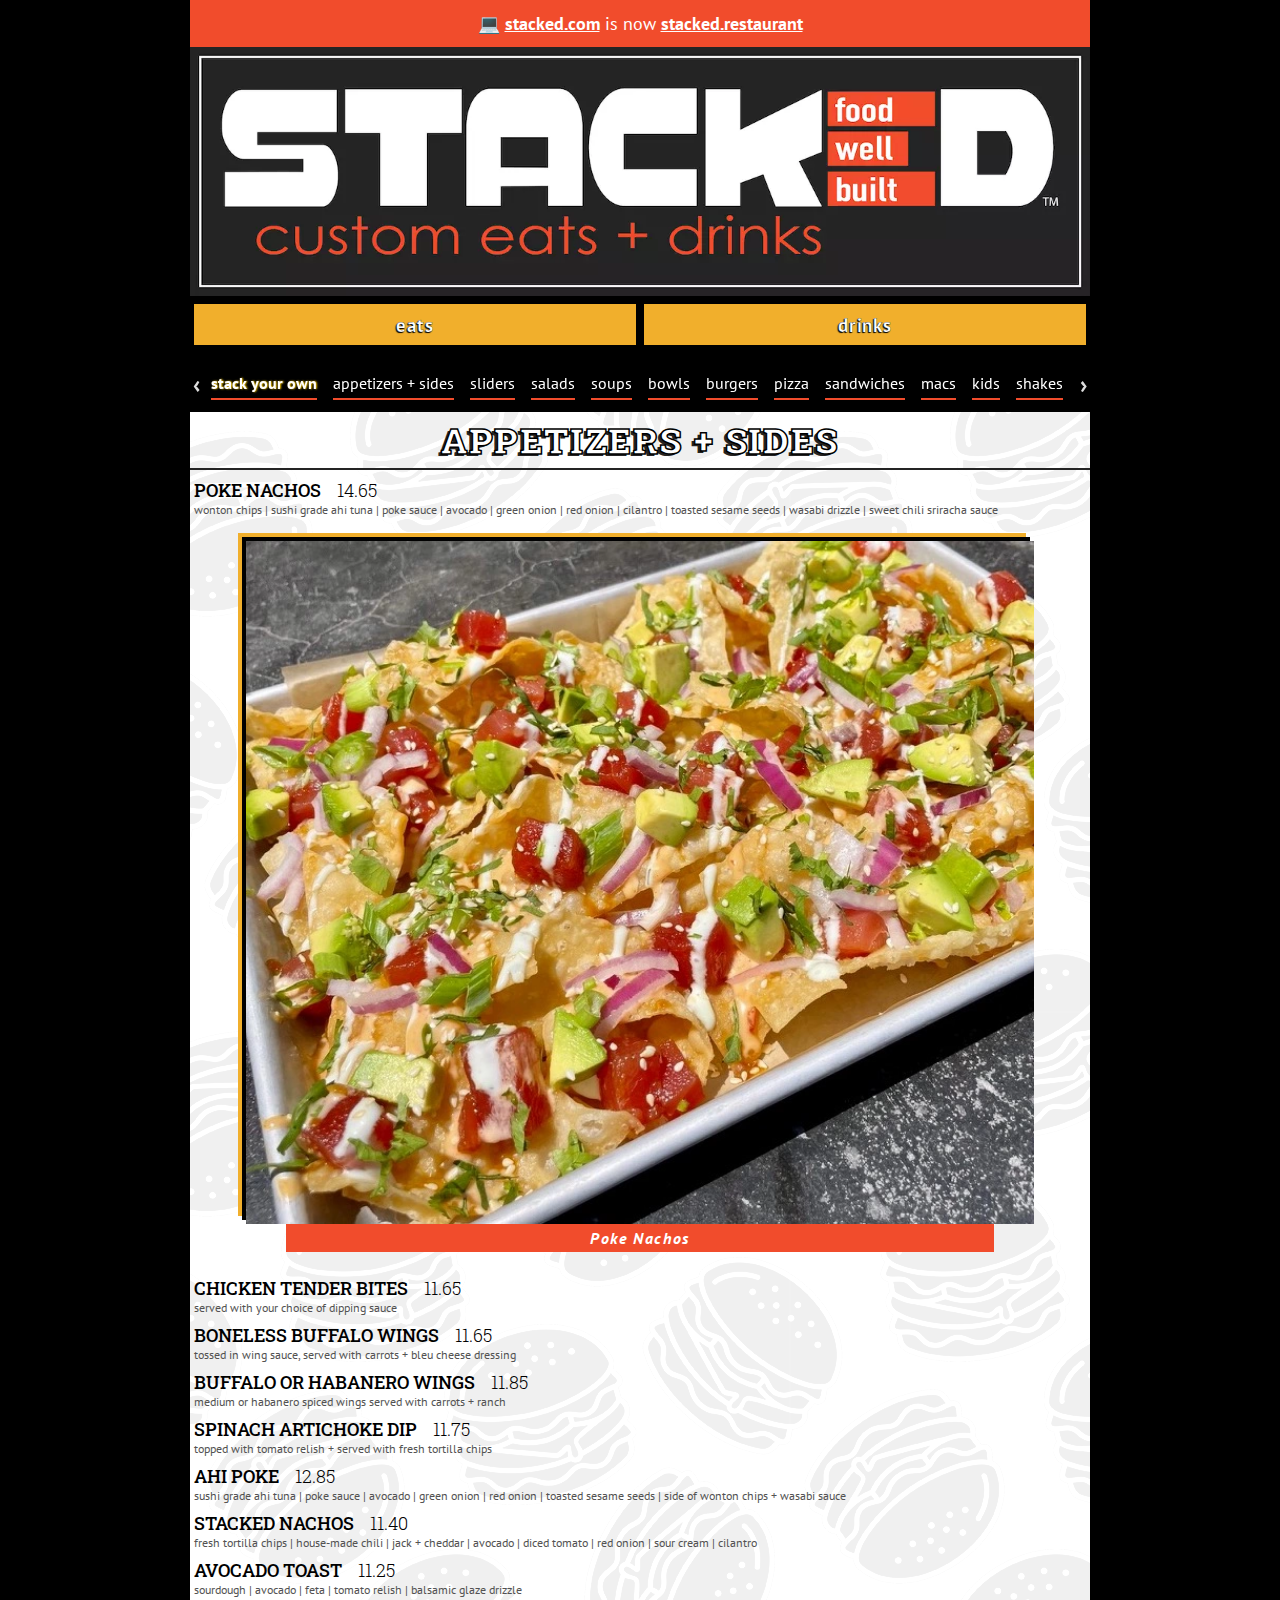
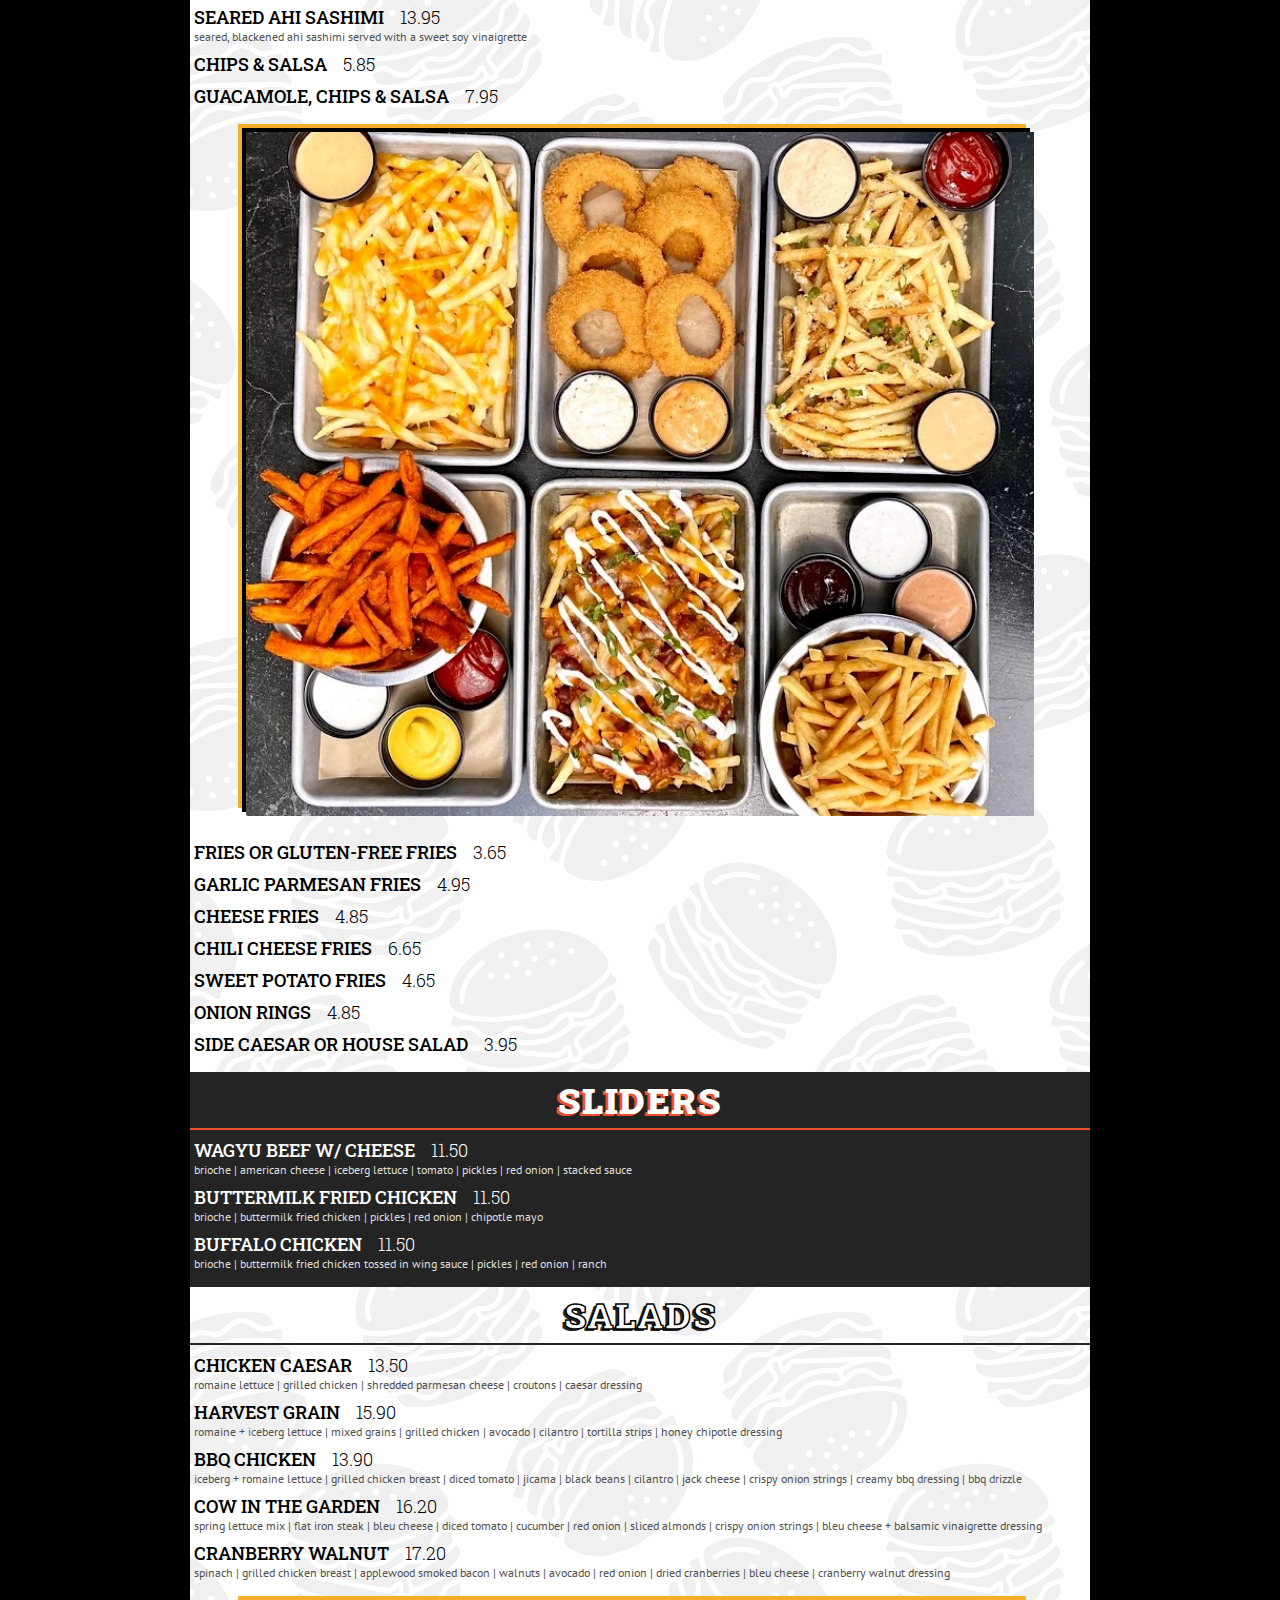
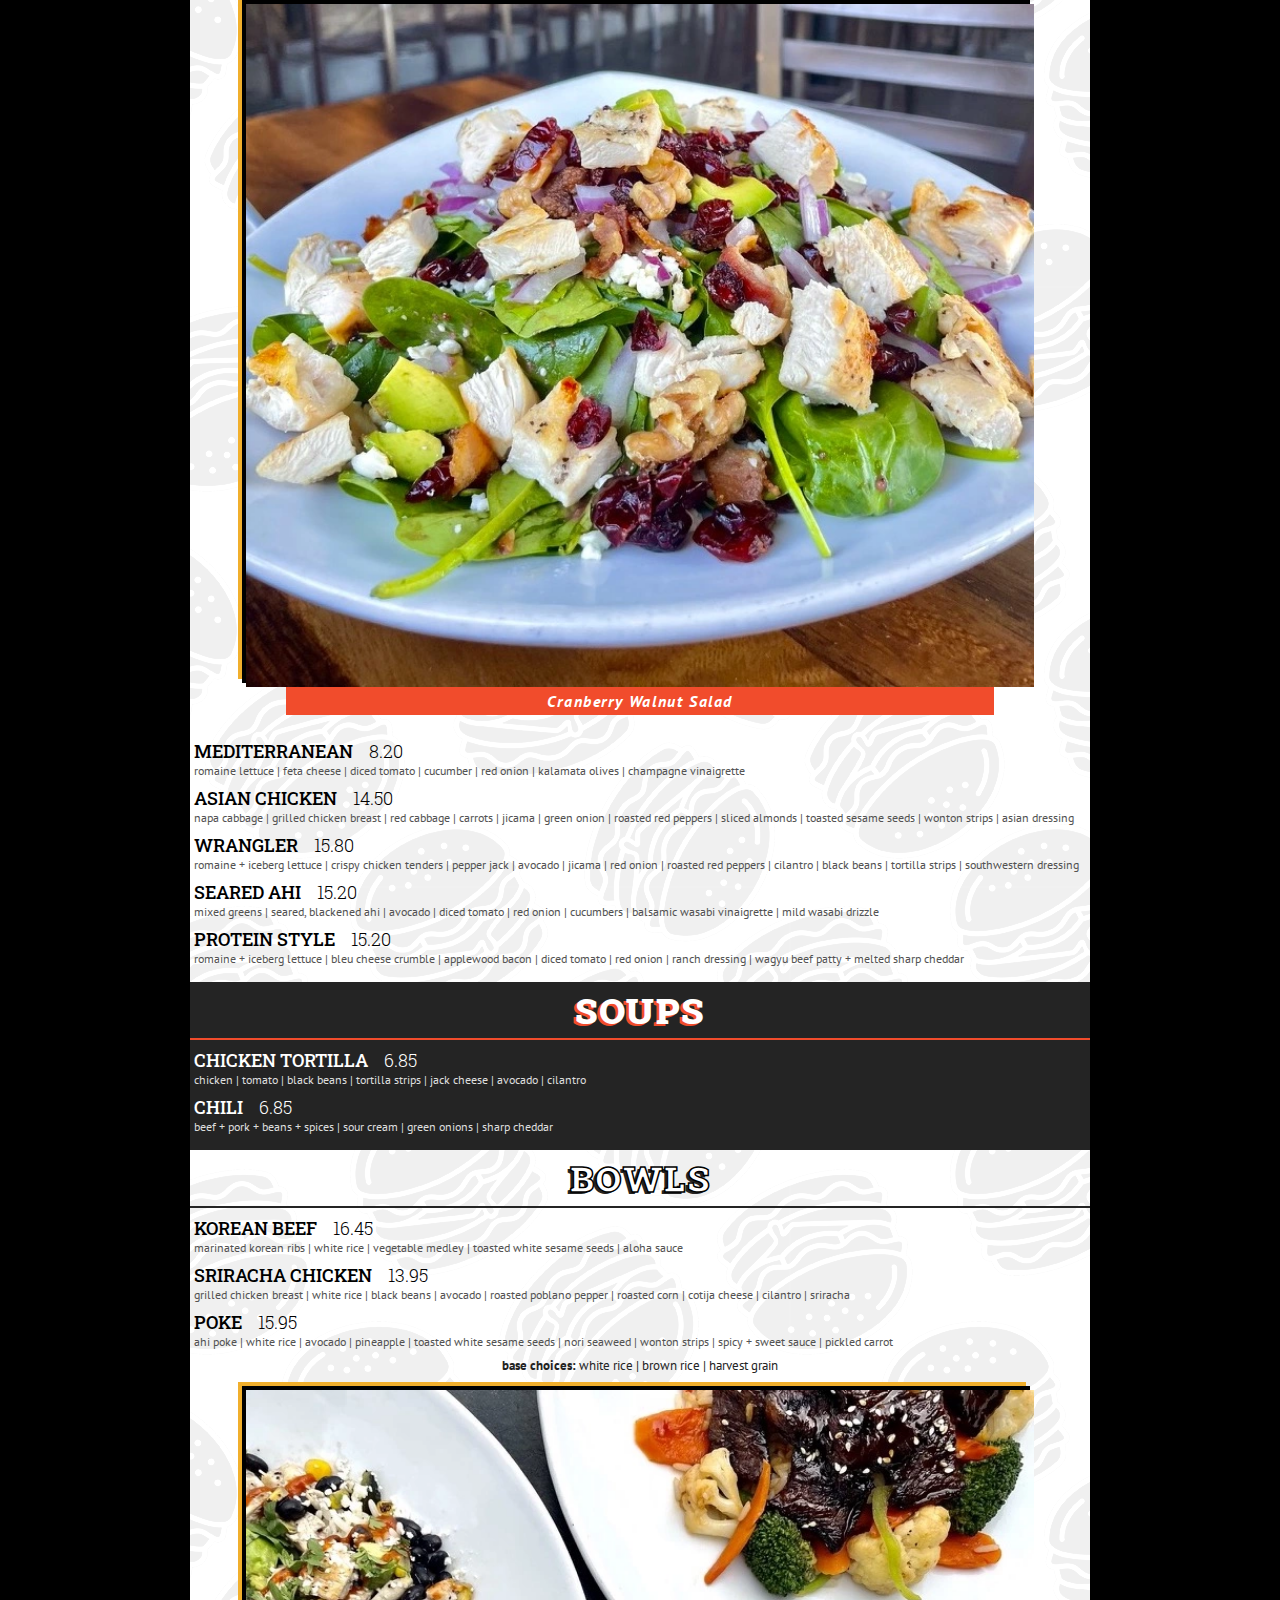
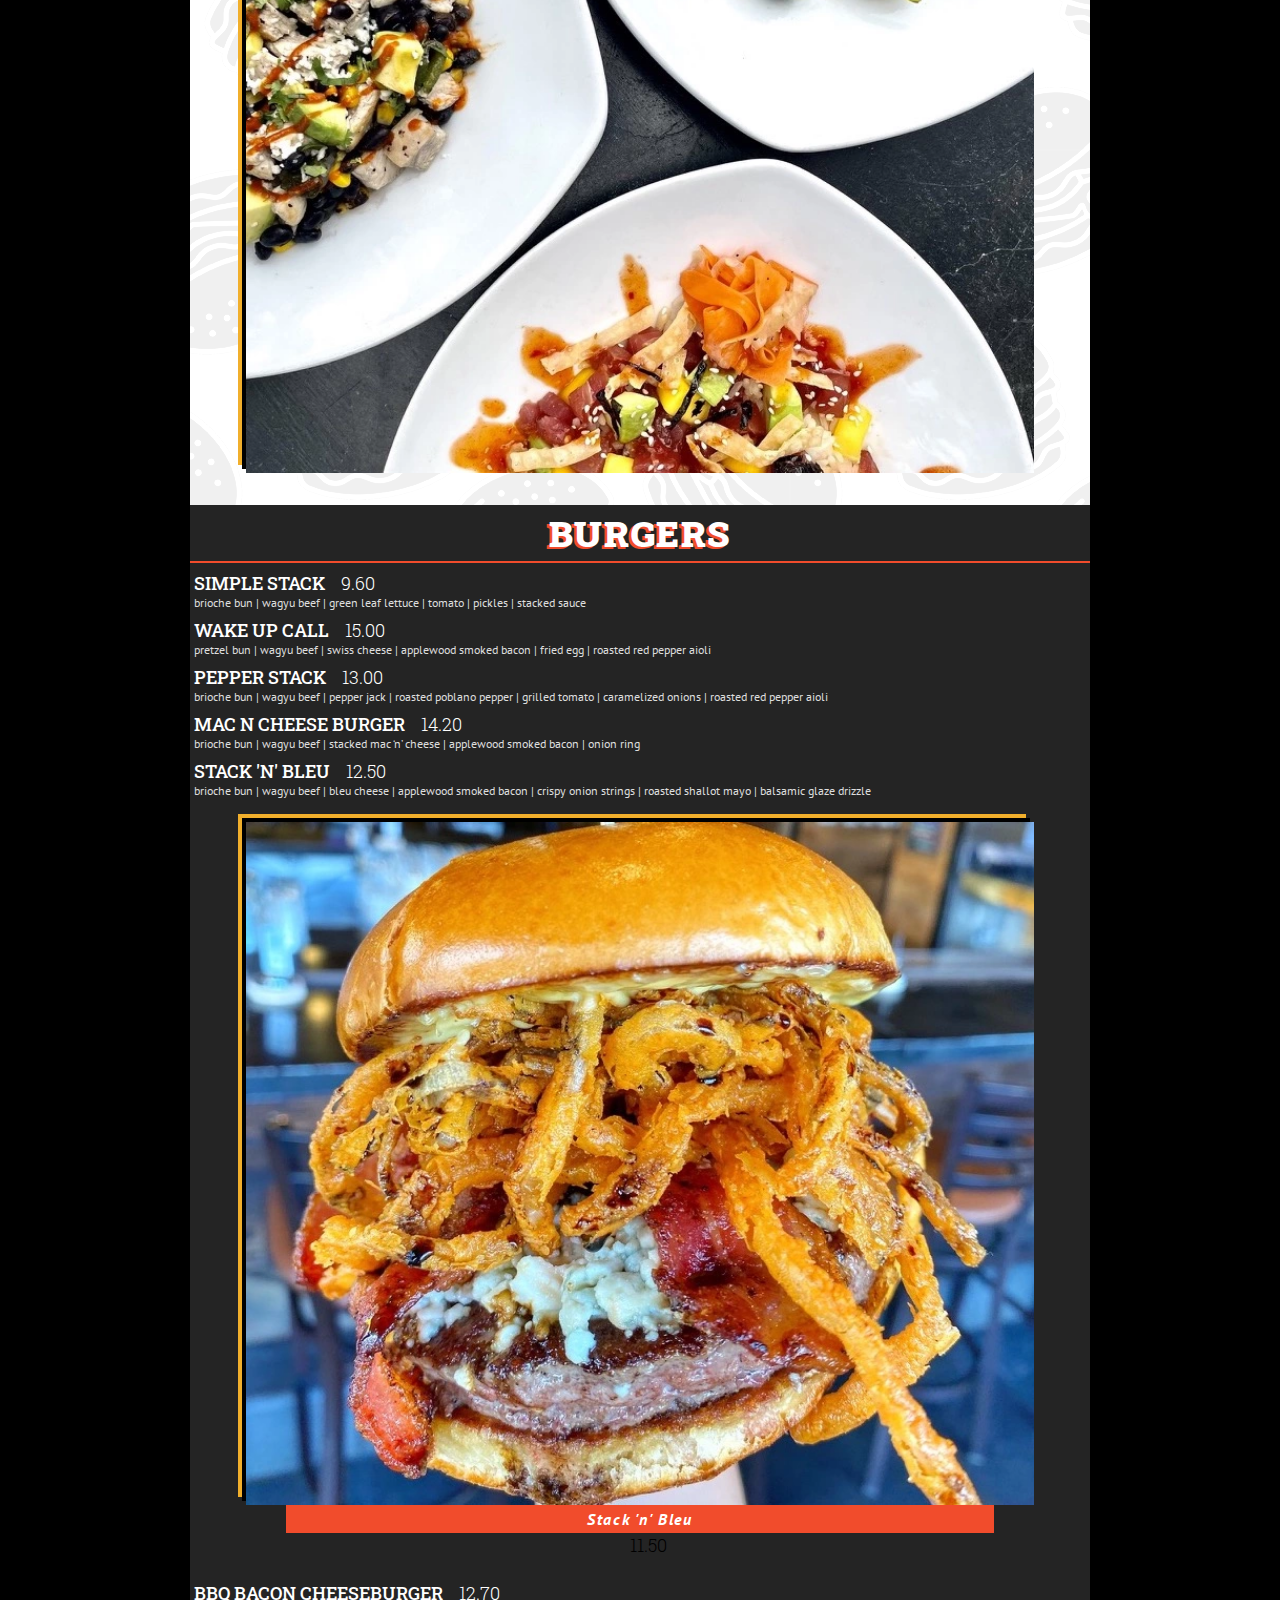
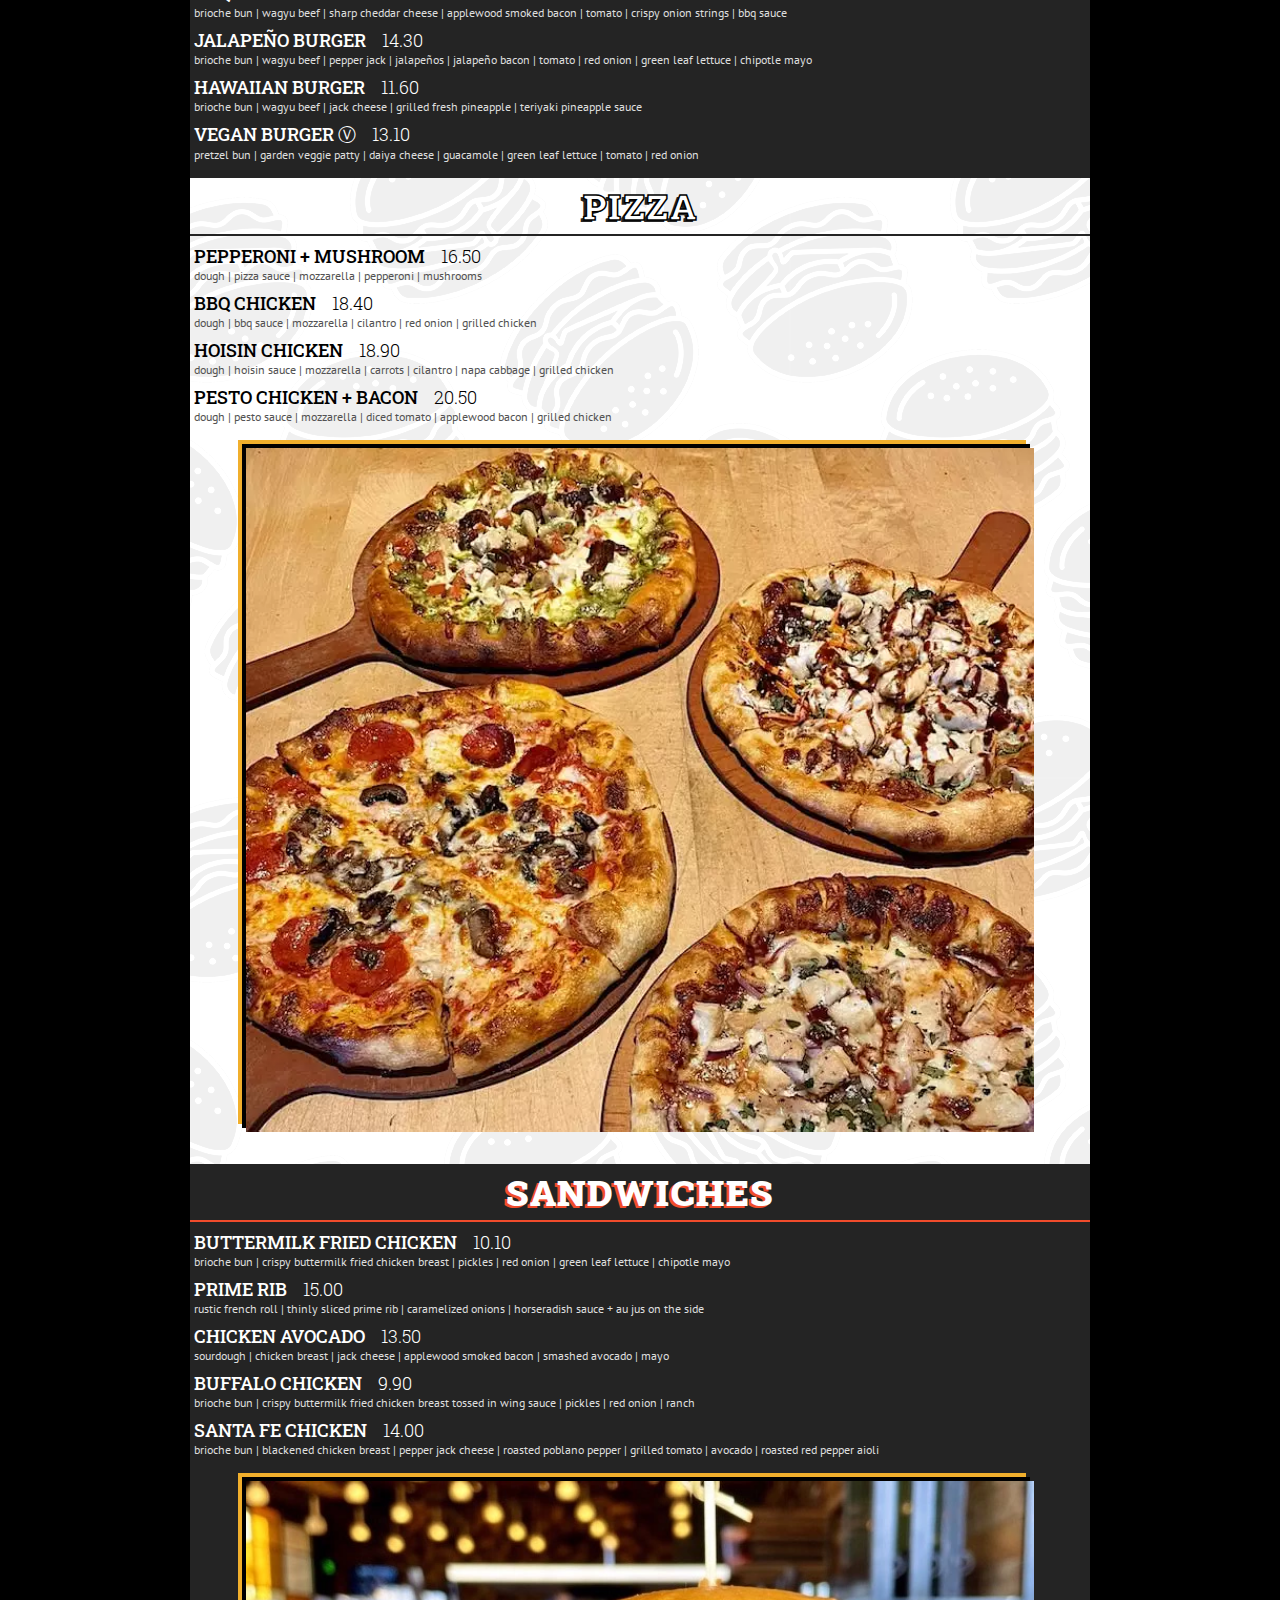
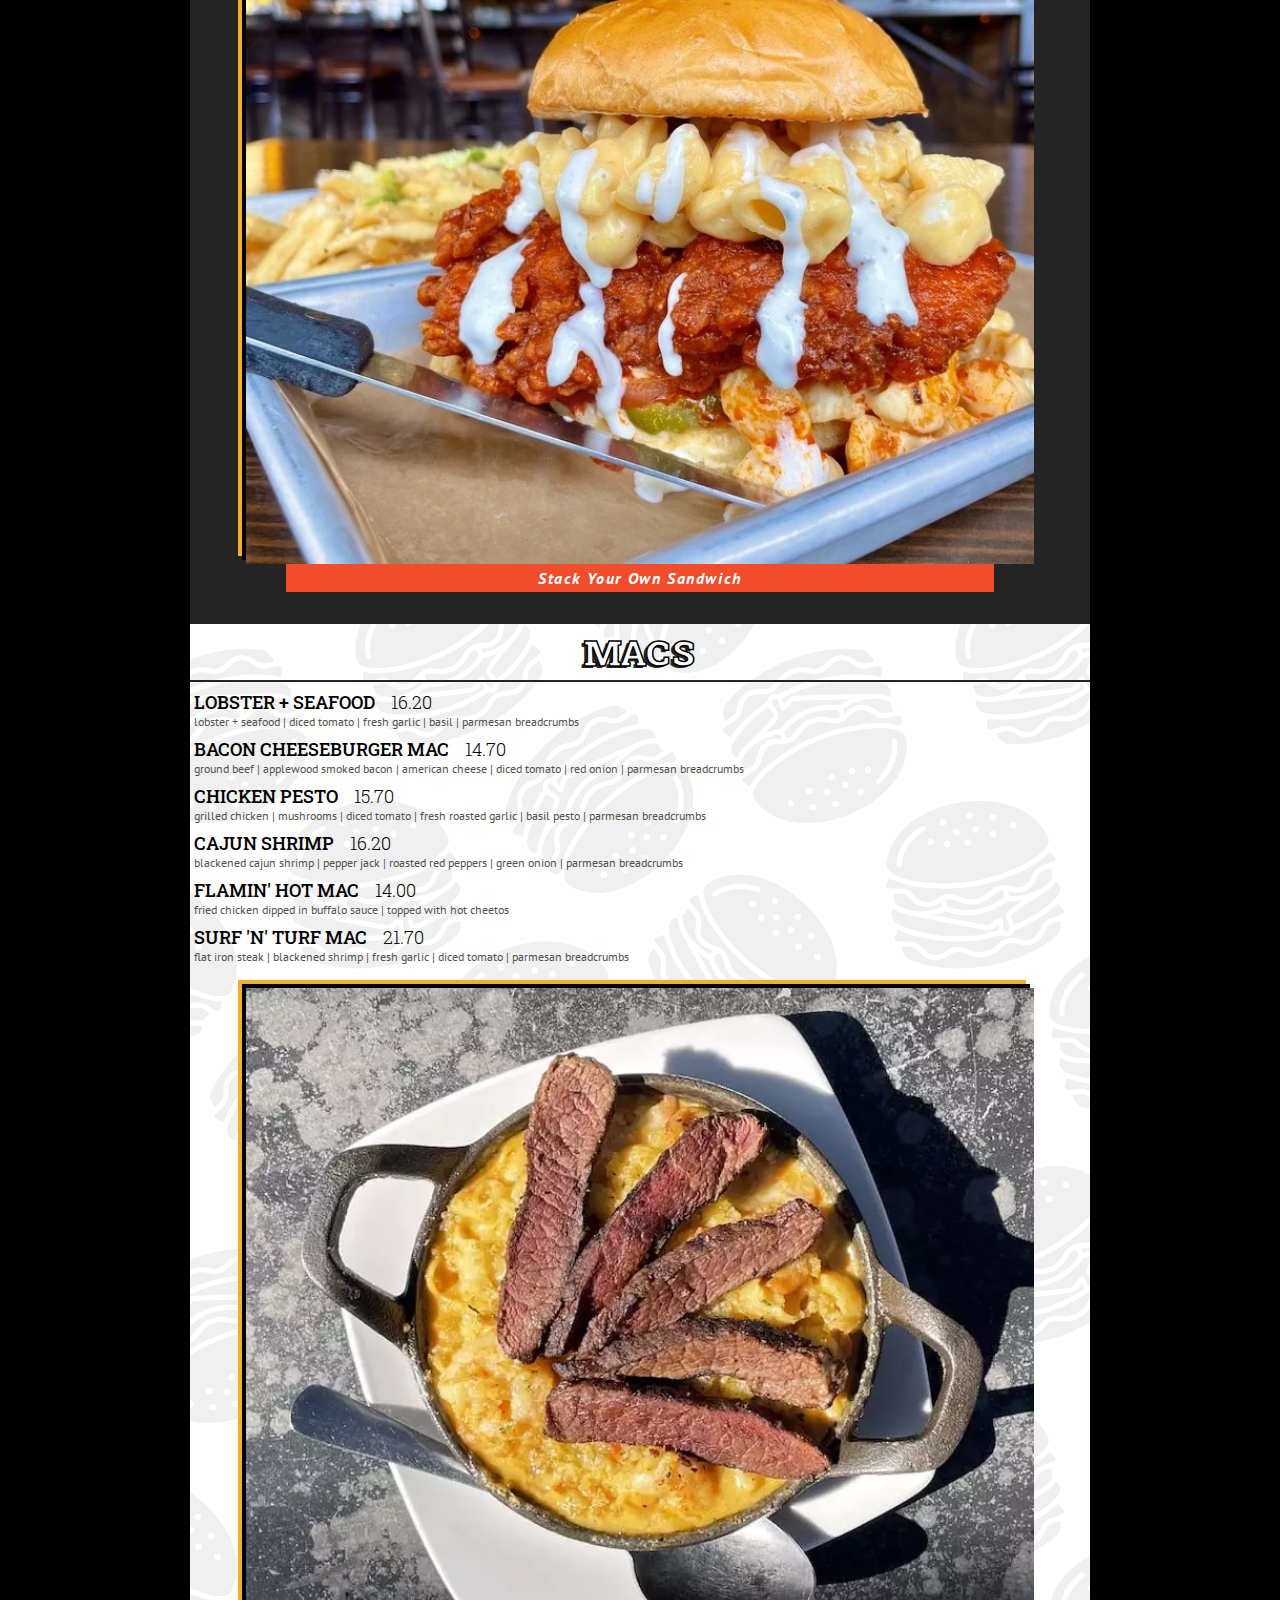
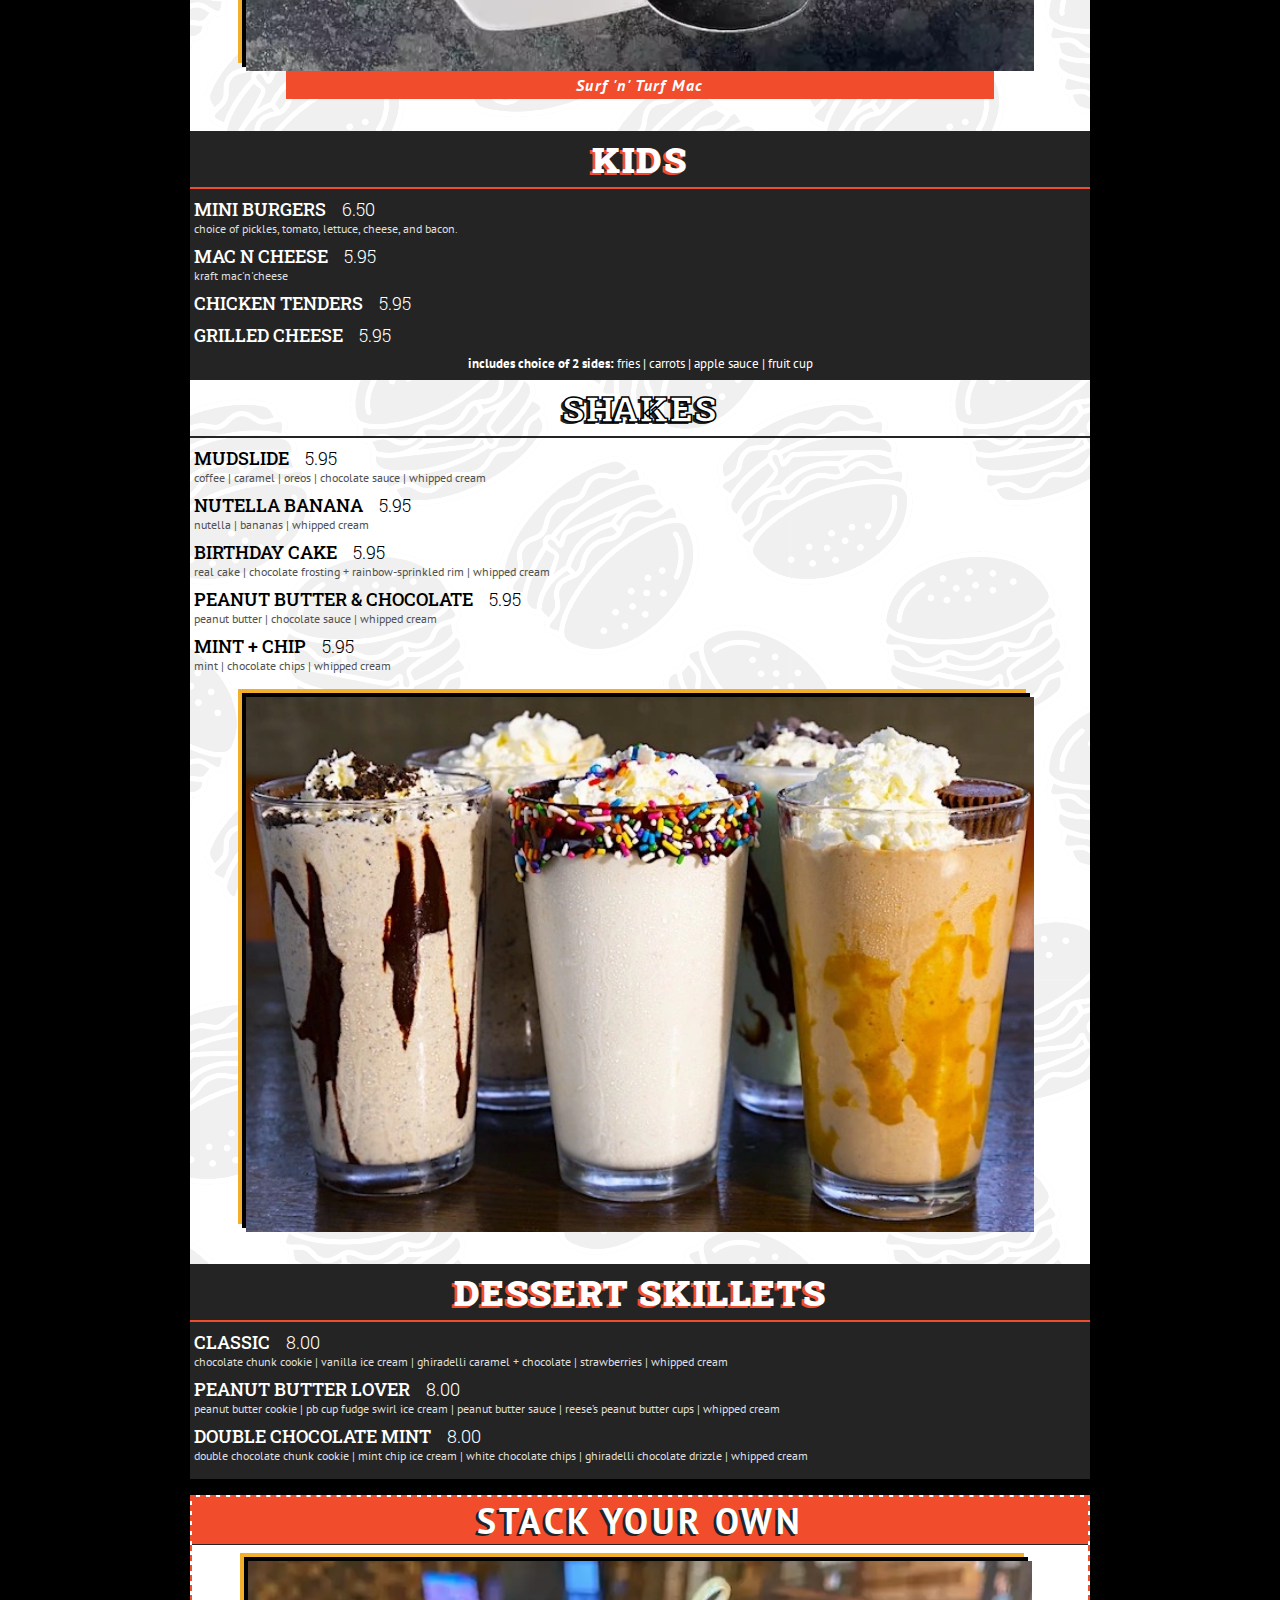
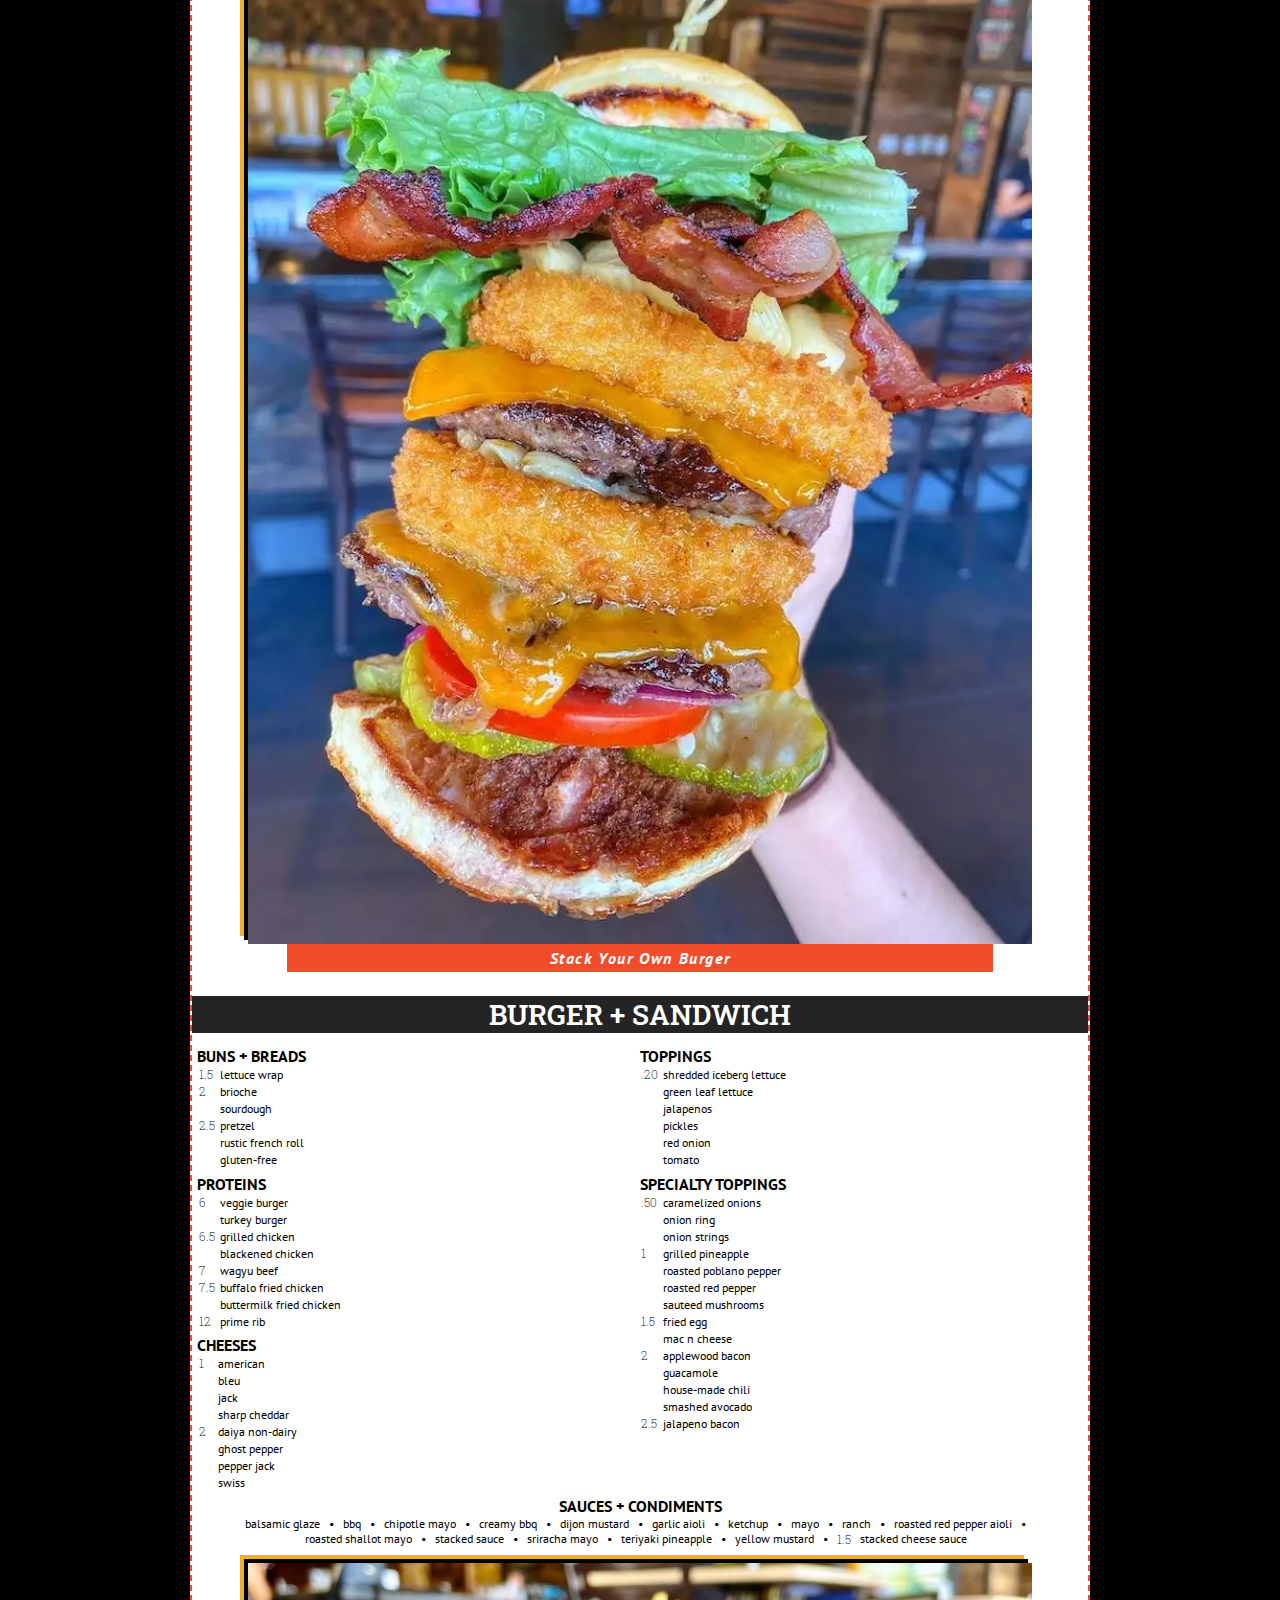
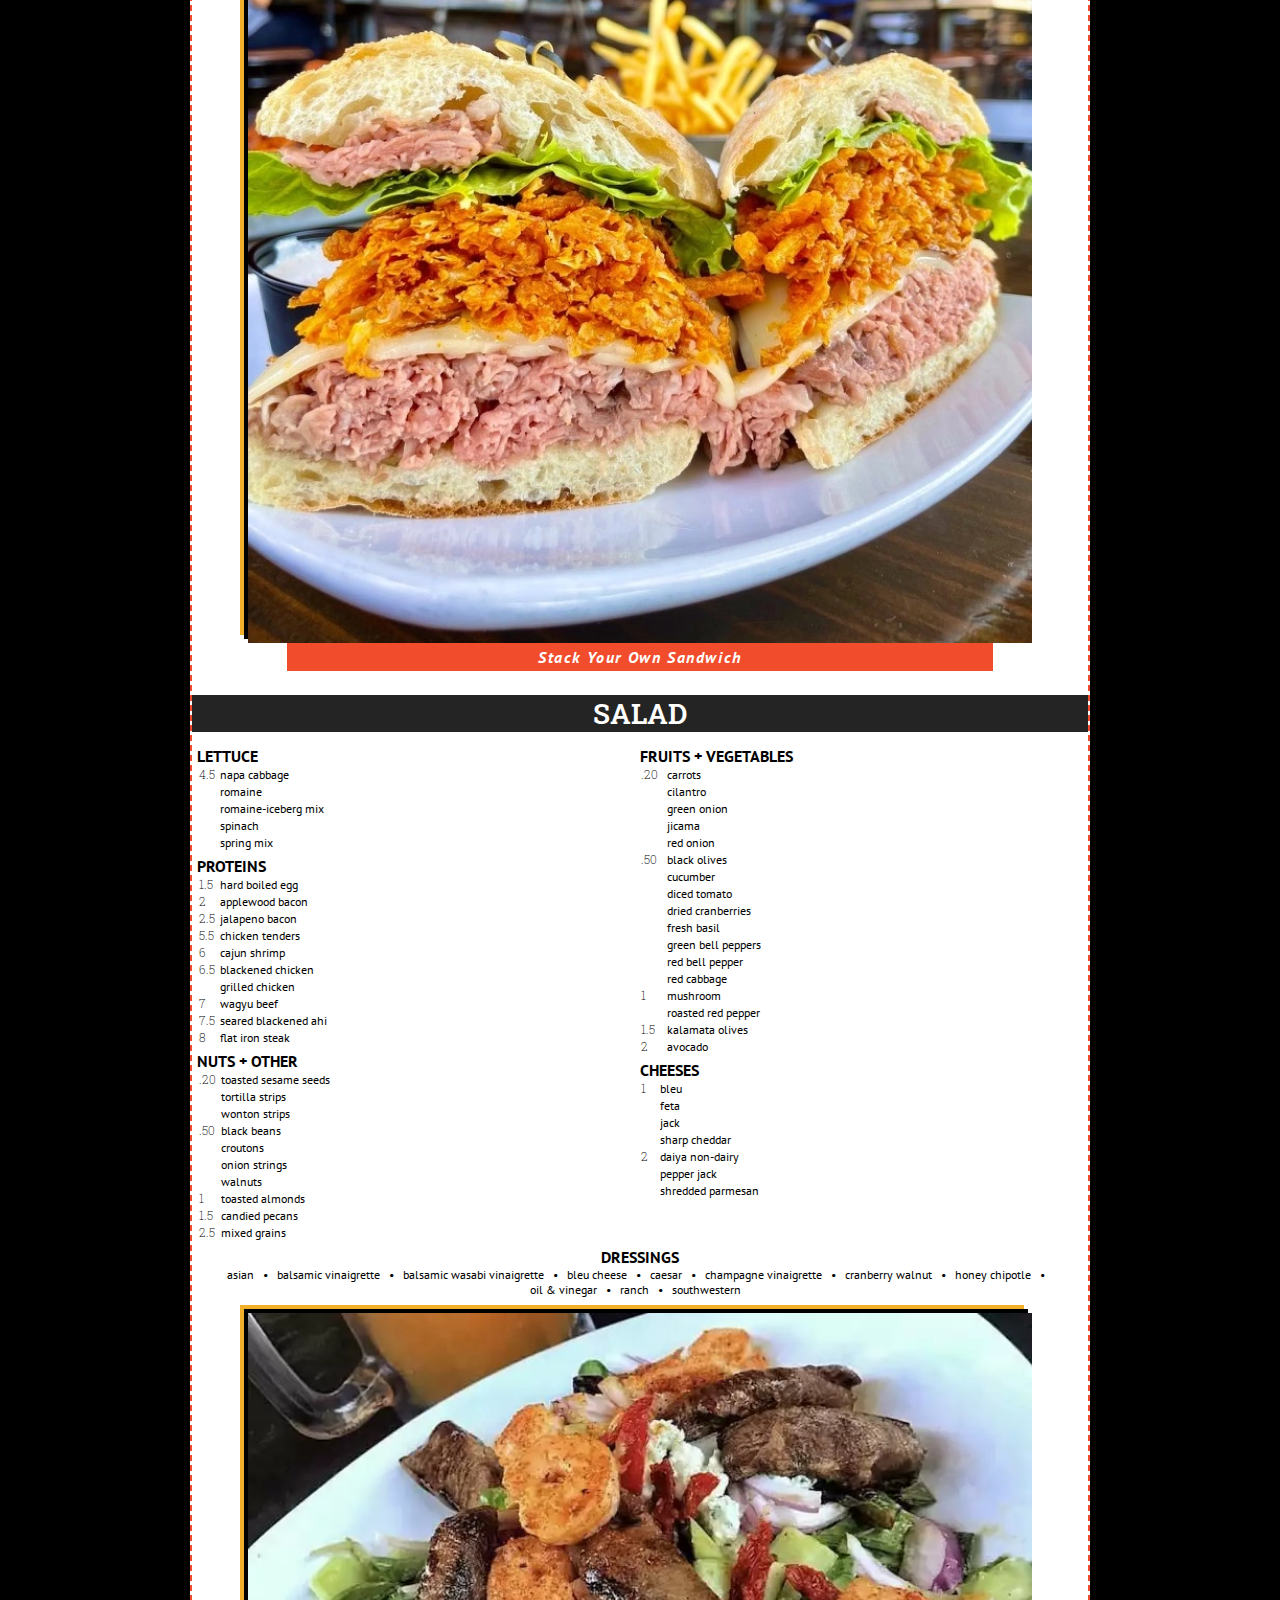
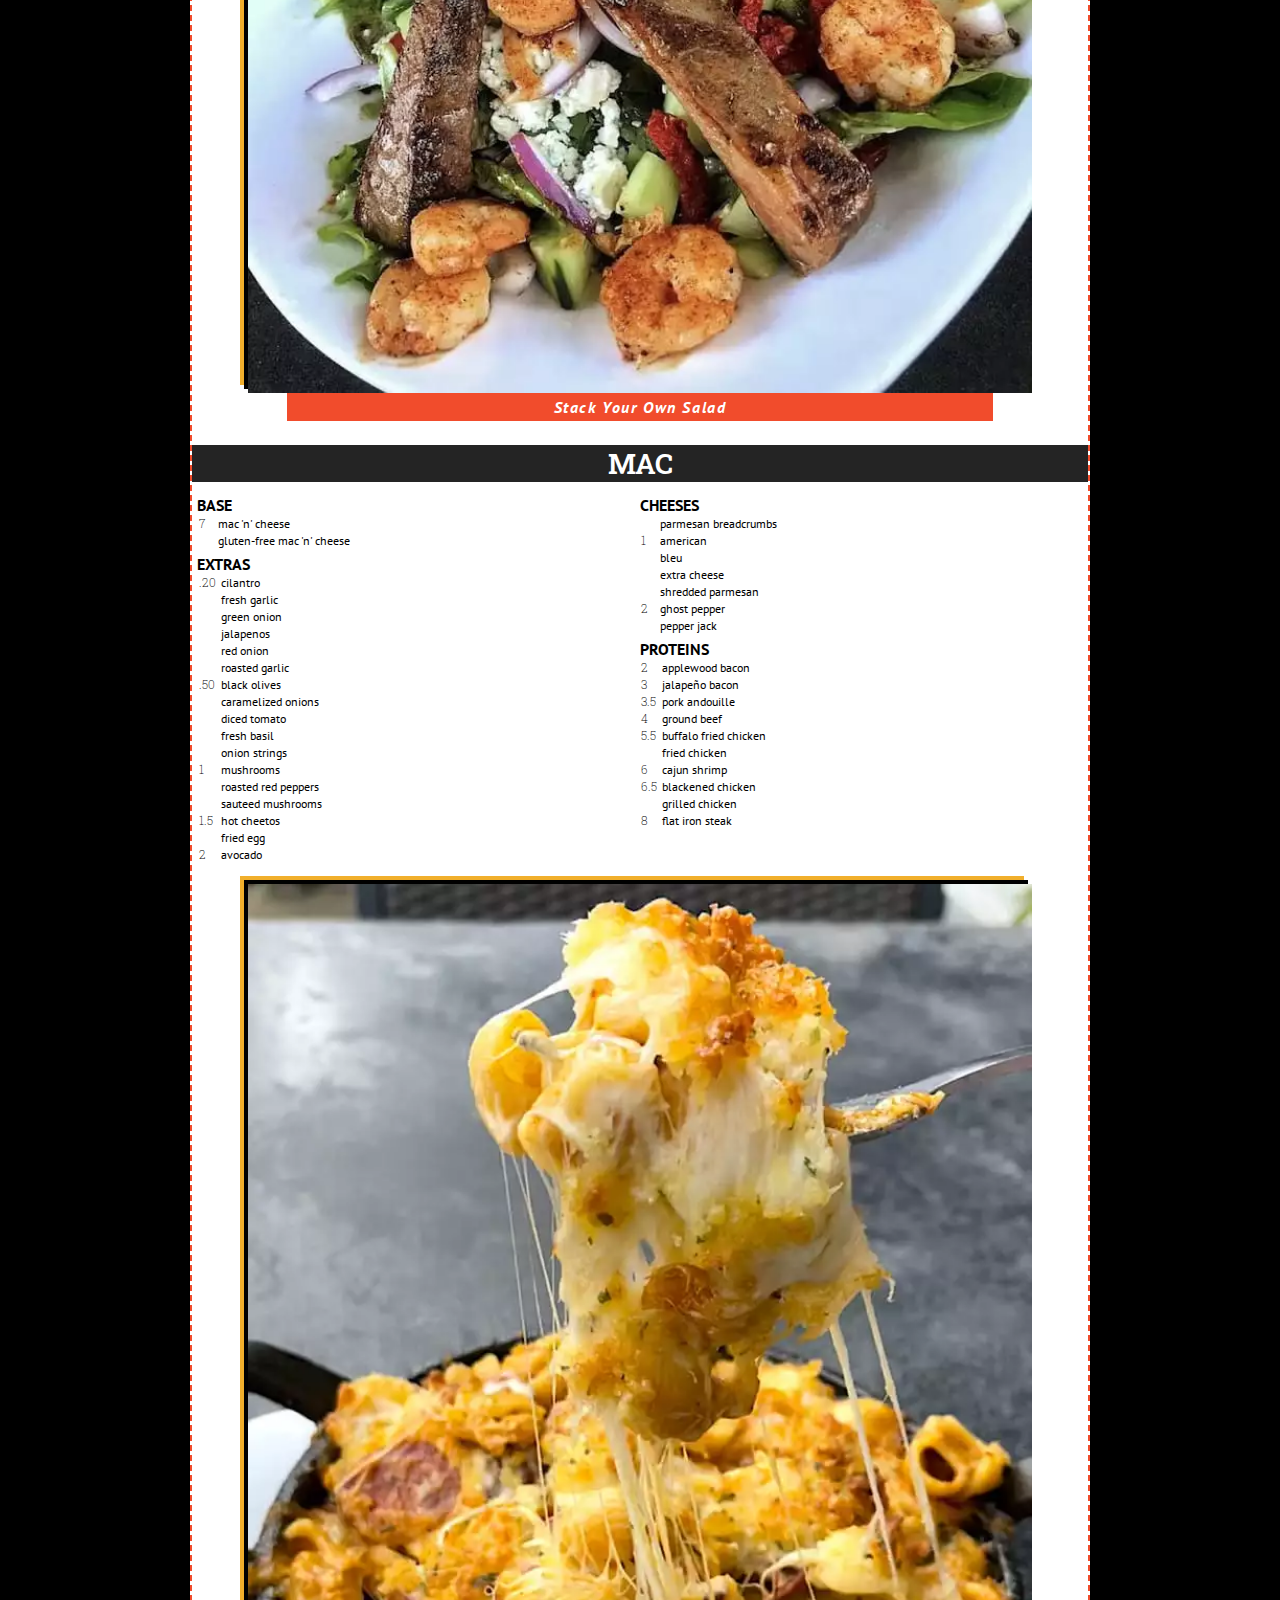
==== commit ab4629fb: "Add files via upload" ====
--- a/fv.html
+++ b/fv.html
@@ -524,24 +524,28 @@
                     <div class="menu-item">
                         <div class="name-price">
                             <div class="name">Pepperoni + Mushroom</div>
+                            <div class="price">16.50</div>
                         </div>
                         <div class="description">dough | pizza sauce | mozzarella | pepperoni | mushrooms</div>
                     </div>
                     <div class="menu-item">
                         <div class="name-price">
                             <div class="name">BBQ Chicken</div>
+                            <div class="price">18.40</div>
                         </div>
                         <div class="description">dough | bbq sauce | mozzarella | cilantro | red onion | grilled chicken</div>
                     </div>
                     <div class="menu-item">
                         <div class="name-price">
                             <div class="name">Hoisin Chicken</div>
+                            <div class="price">18.90</div>
                         </div>
                         <div class="description">dough | hoisin sauce | mozzarella | carrots | cilantro | napa cabbage | grilled chicken</div>
                     </div>
                     <div class="menu-item">
                         <div class="name-price">
                             <div class="name">Pesto Chicken + Bacon</div>
+                            <div class="price">20.50</div>
                         </div>
                         <div class="description">dough | pesto sauce | mozzarella | diced tomato | applewood bacon | grilled chicken</div>
                     </div>
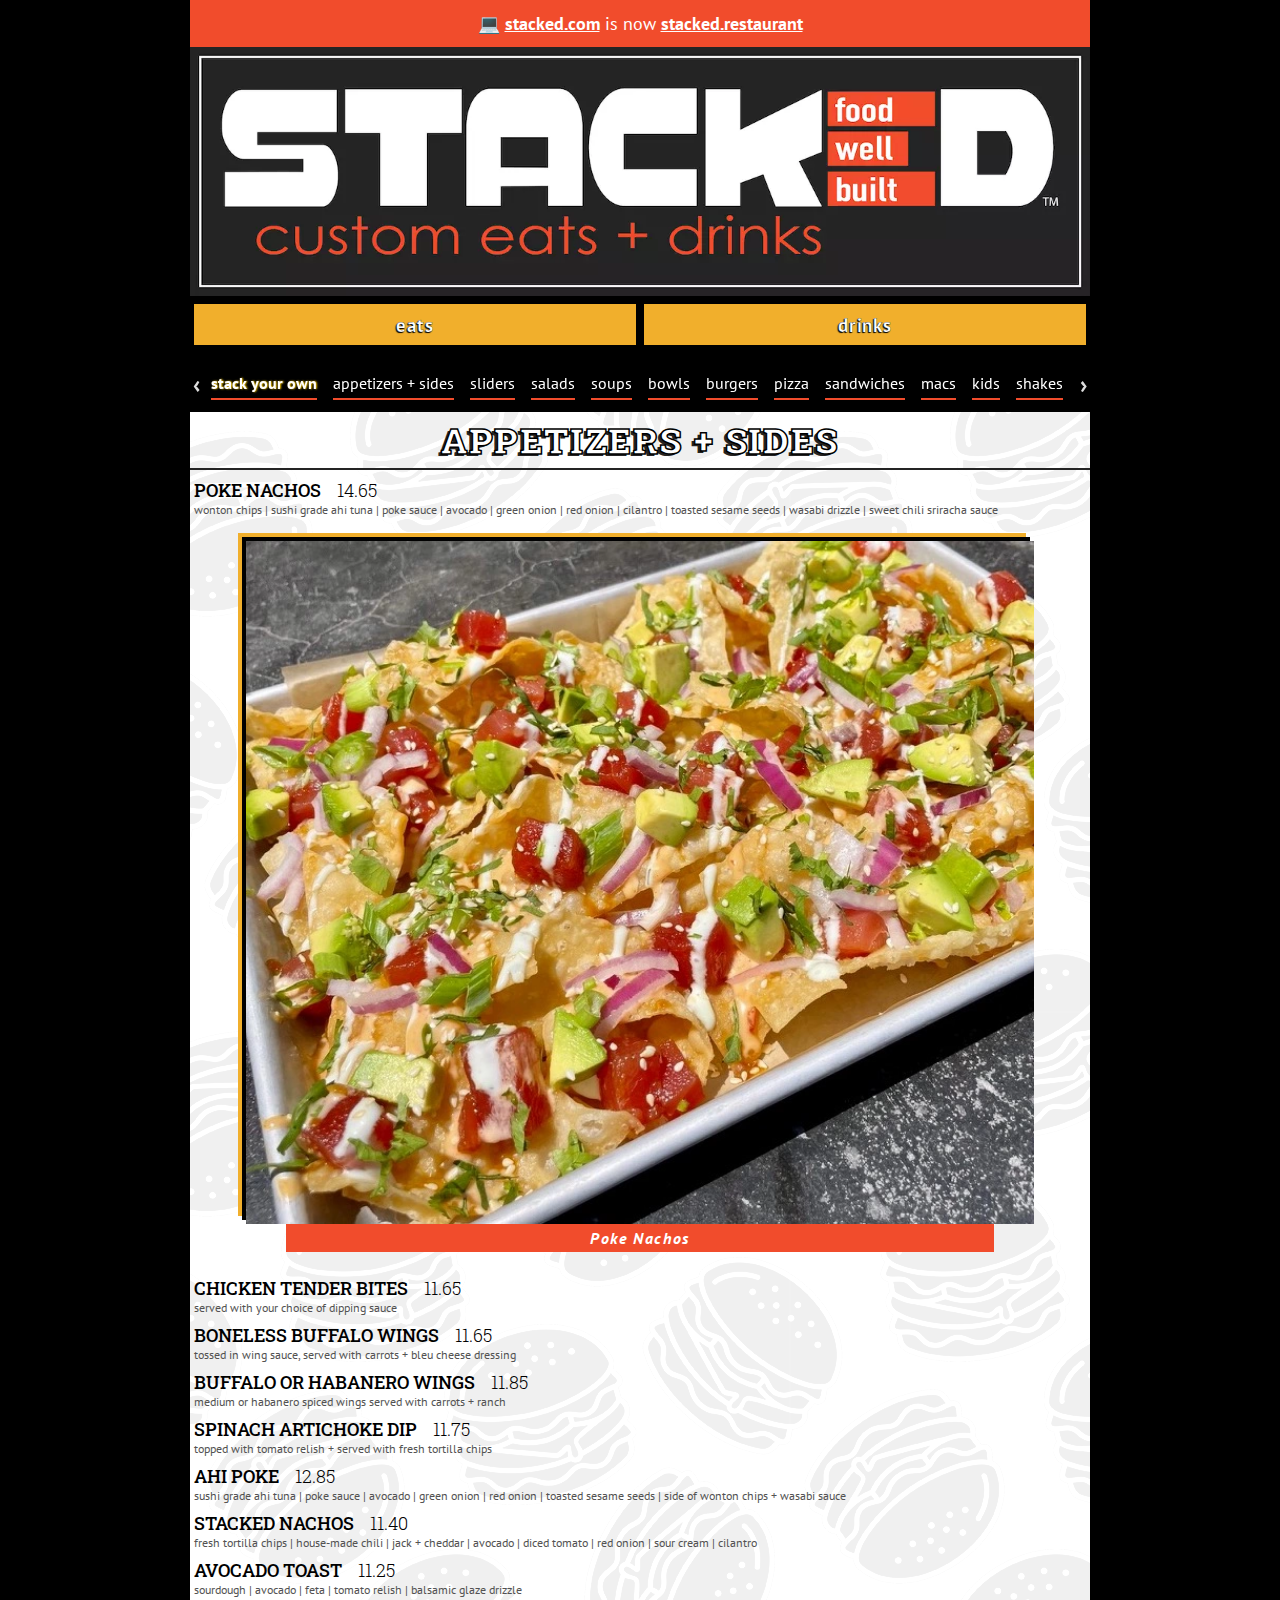
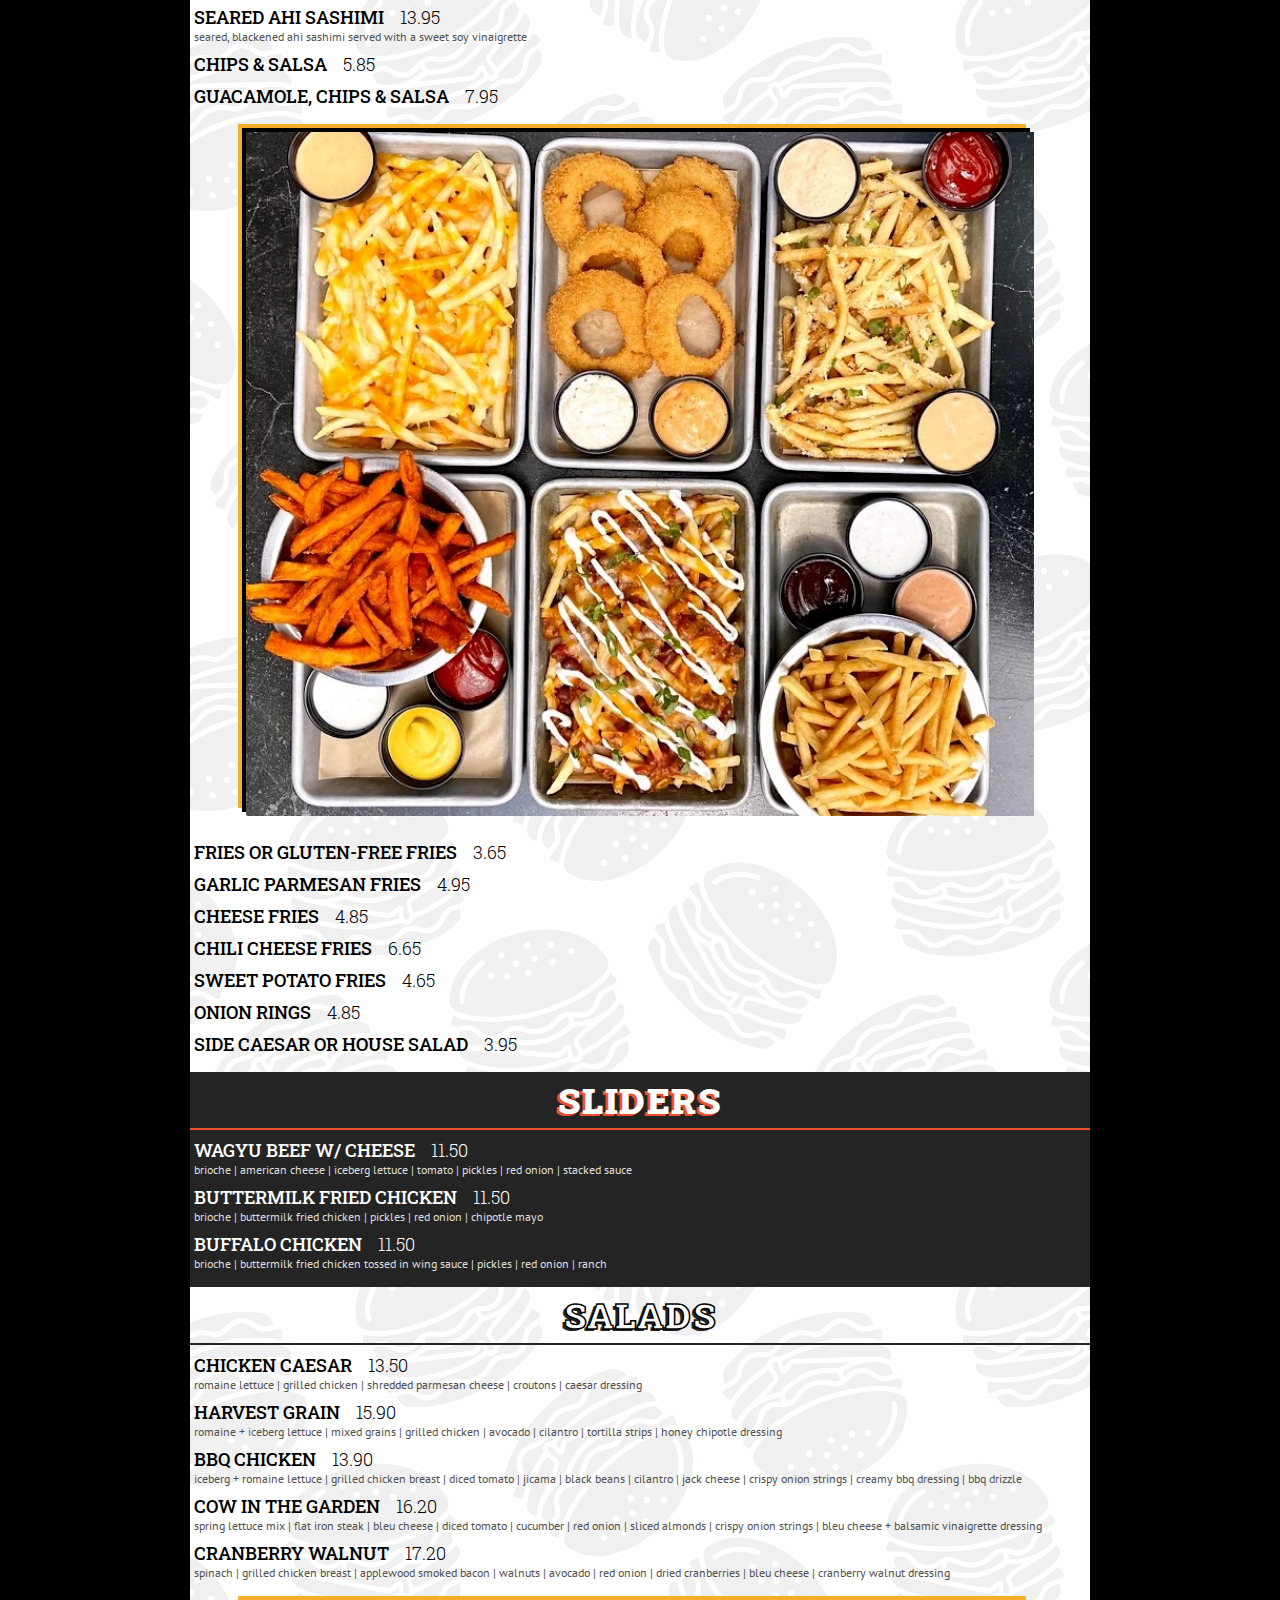
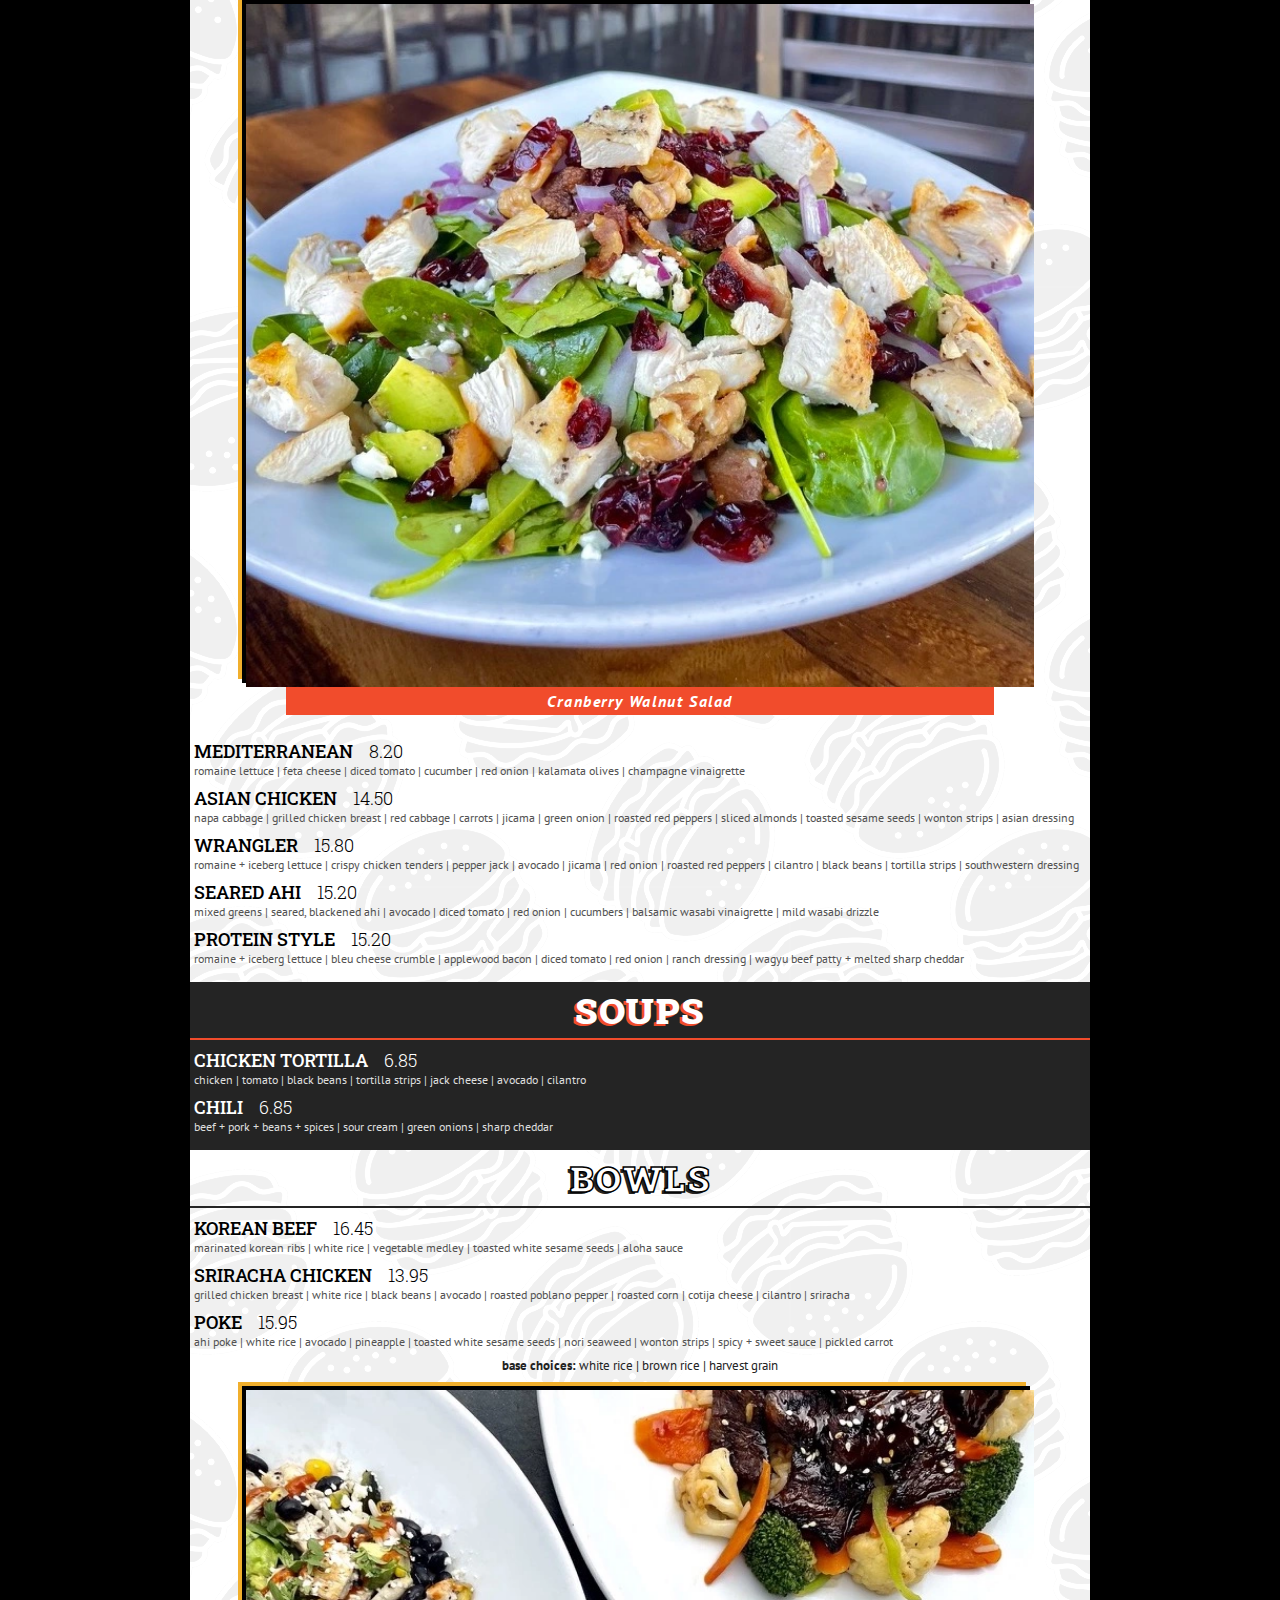
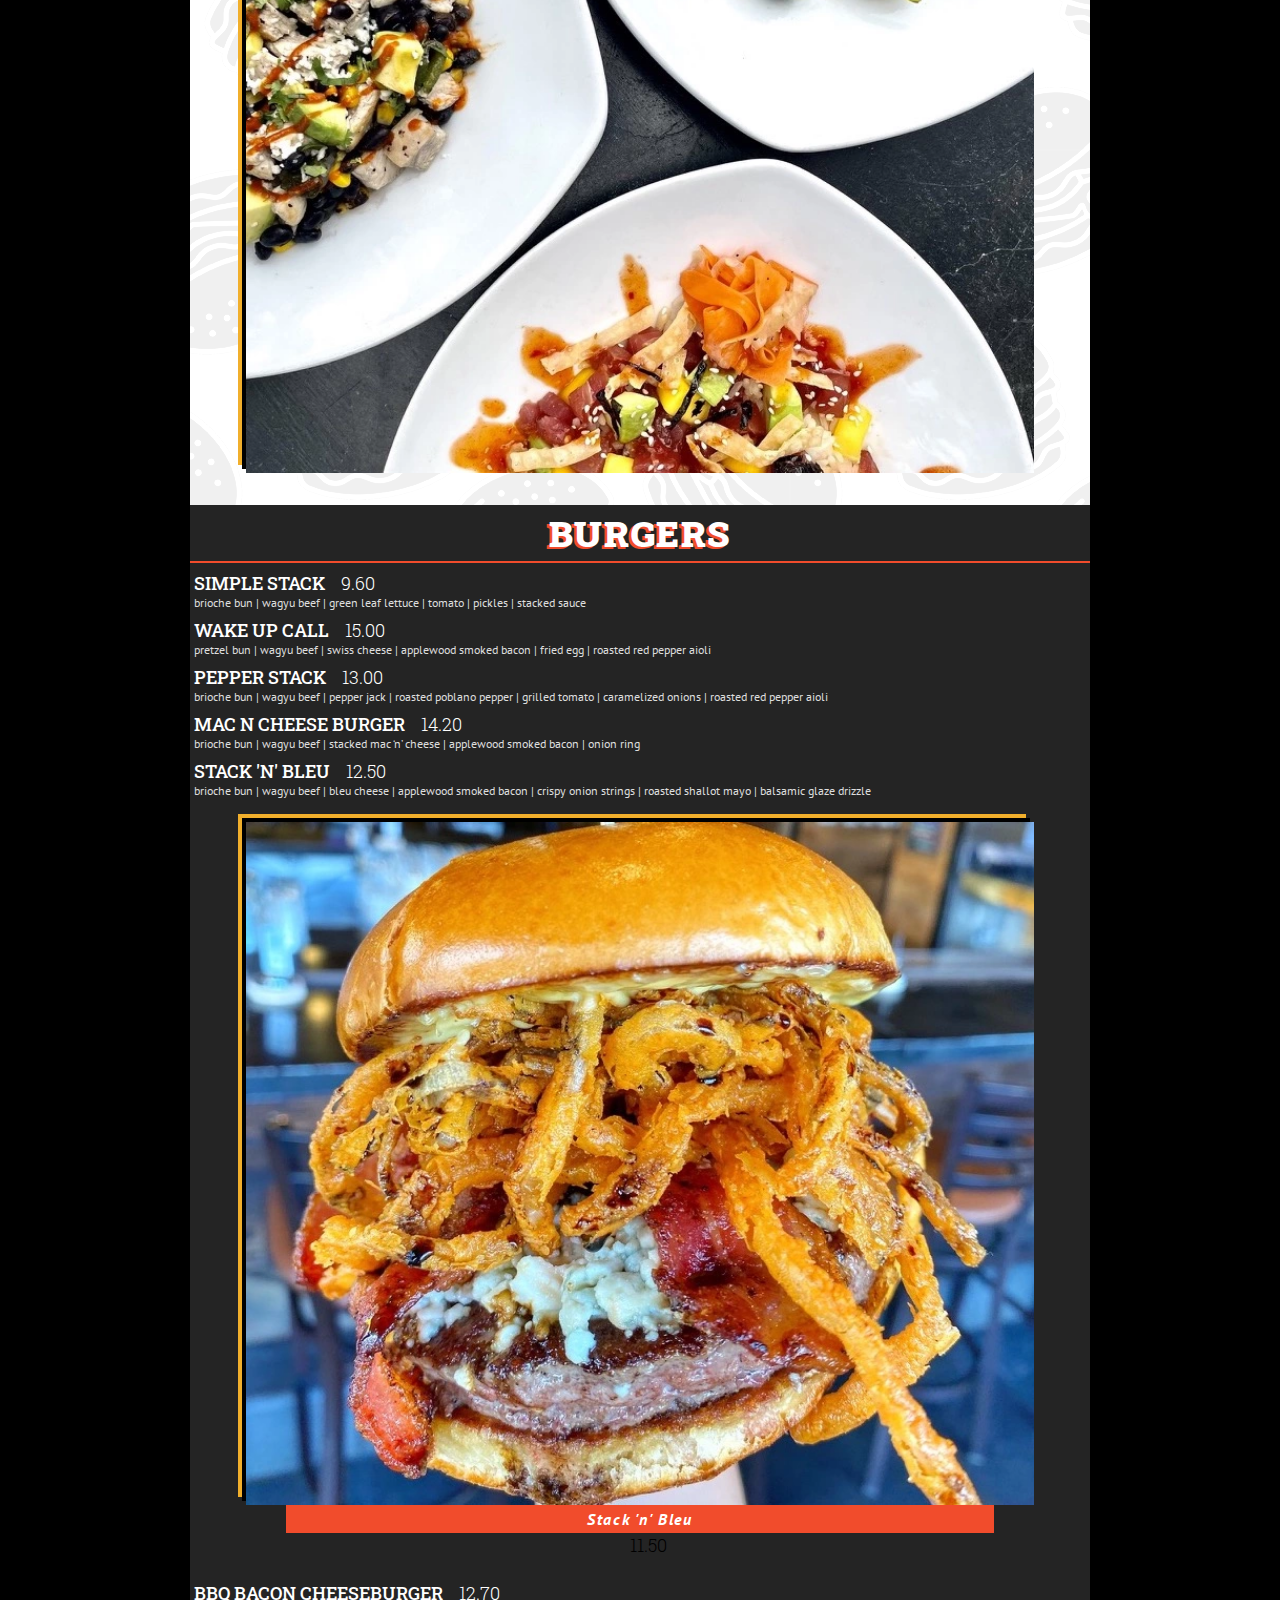
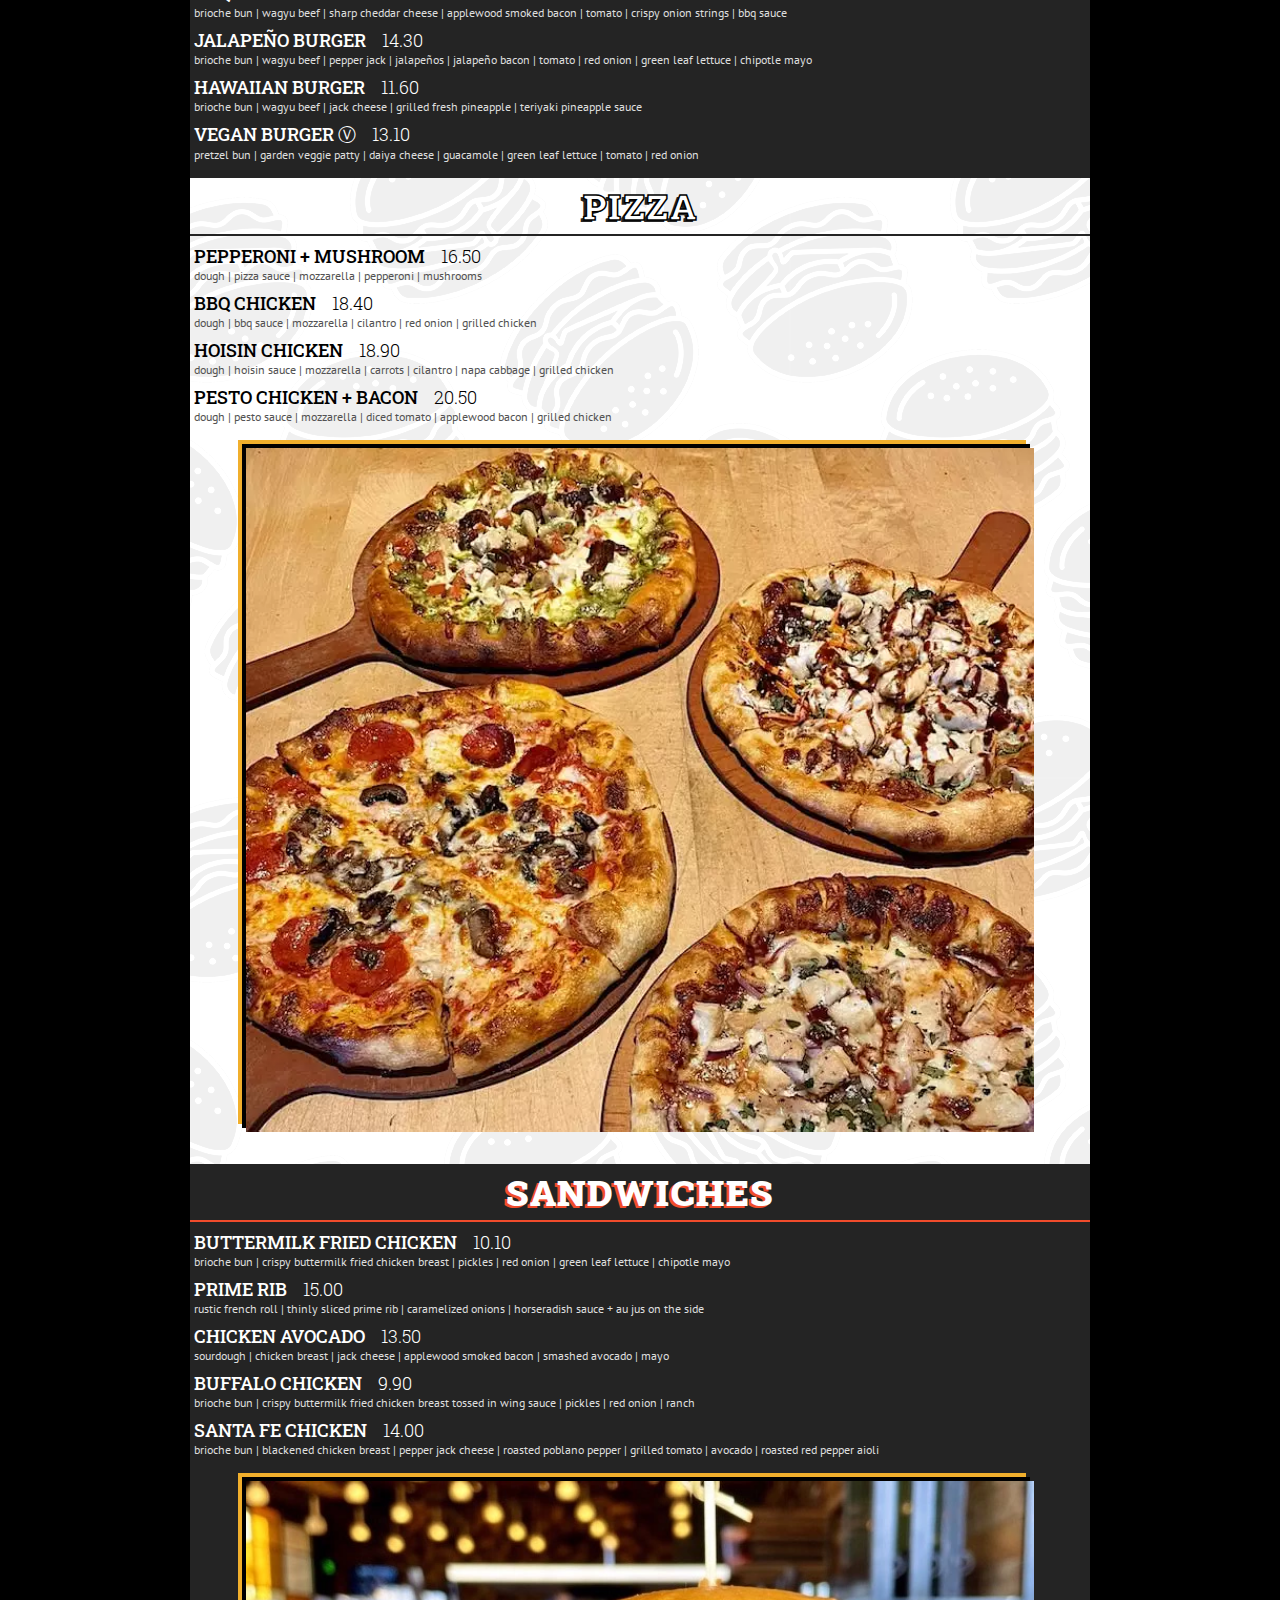
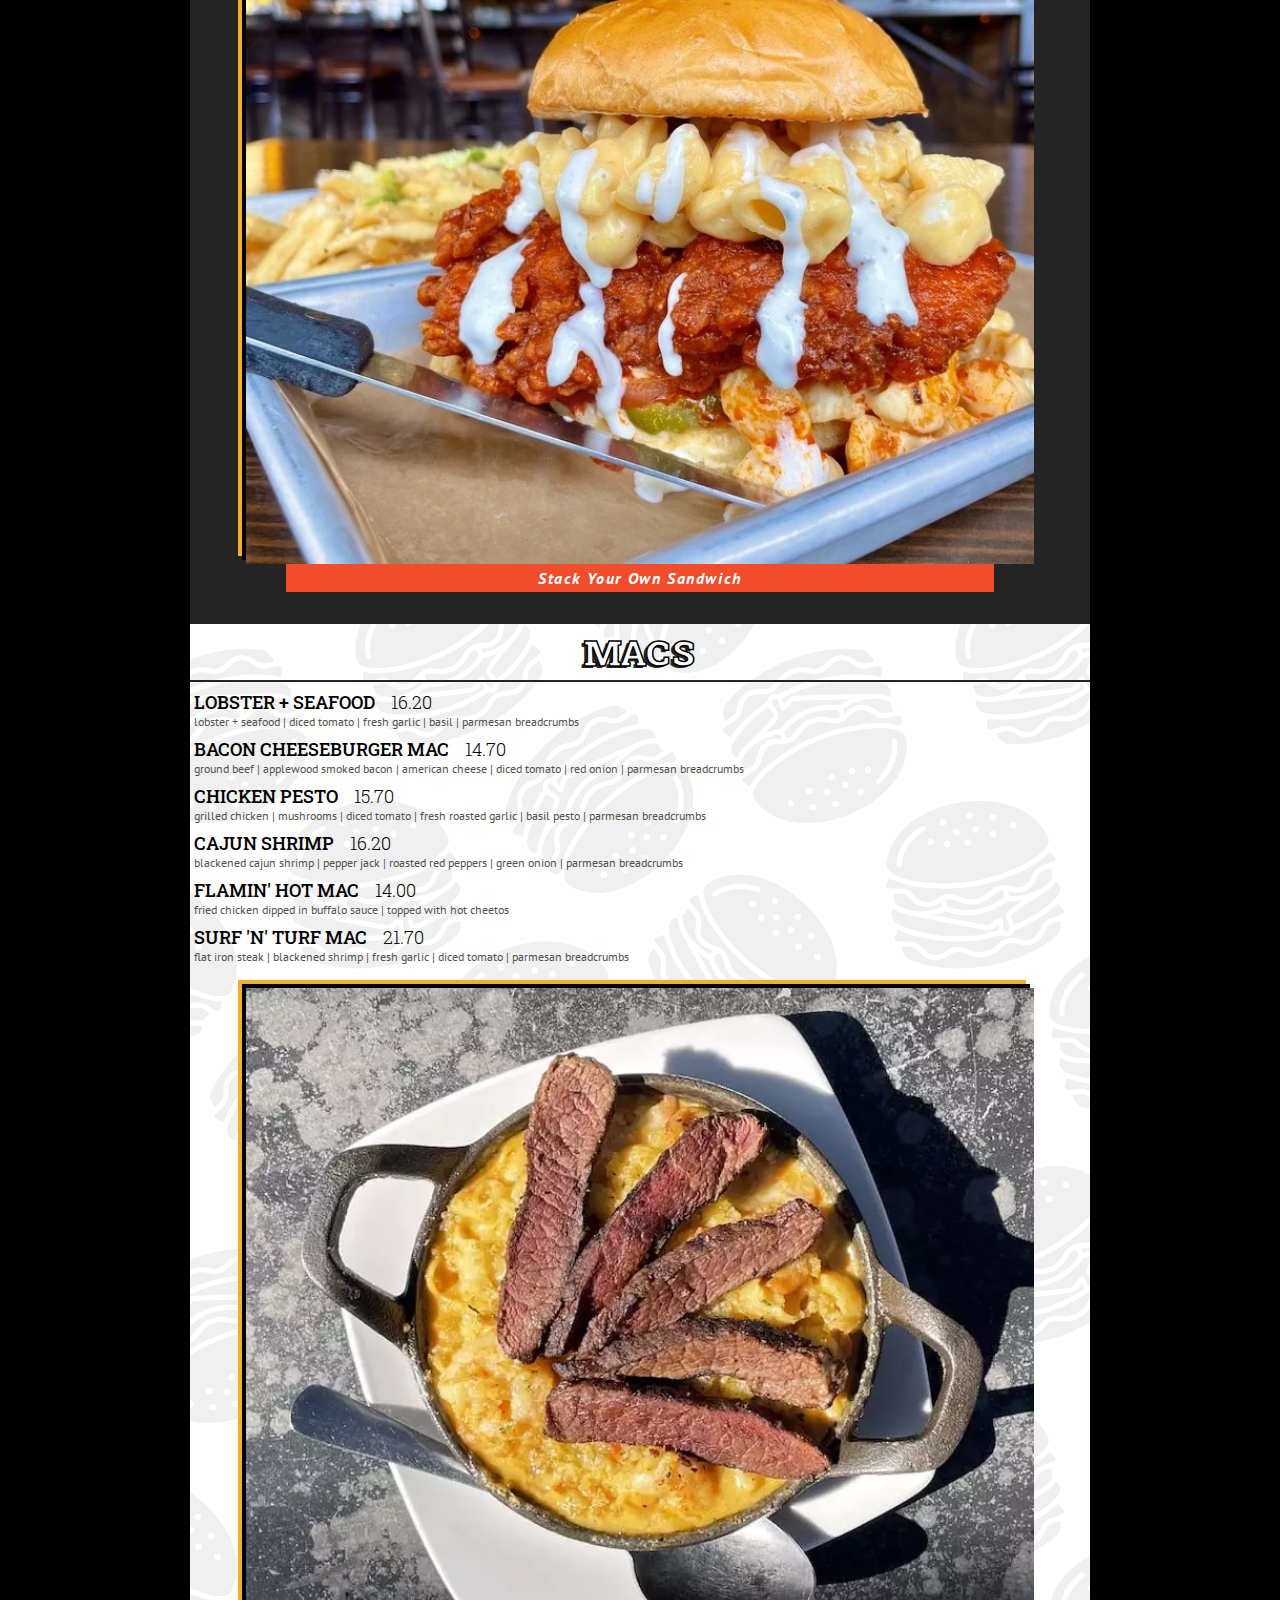
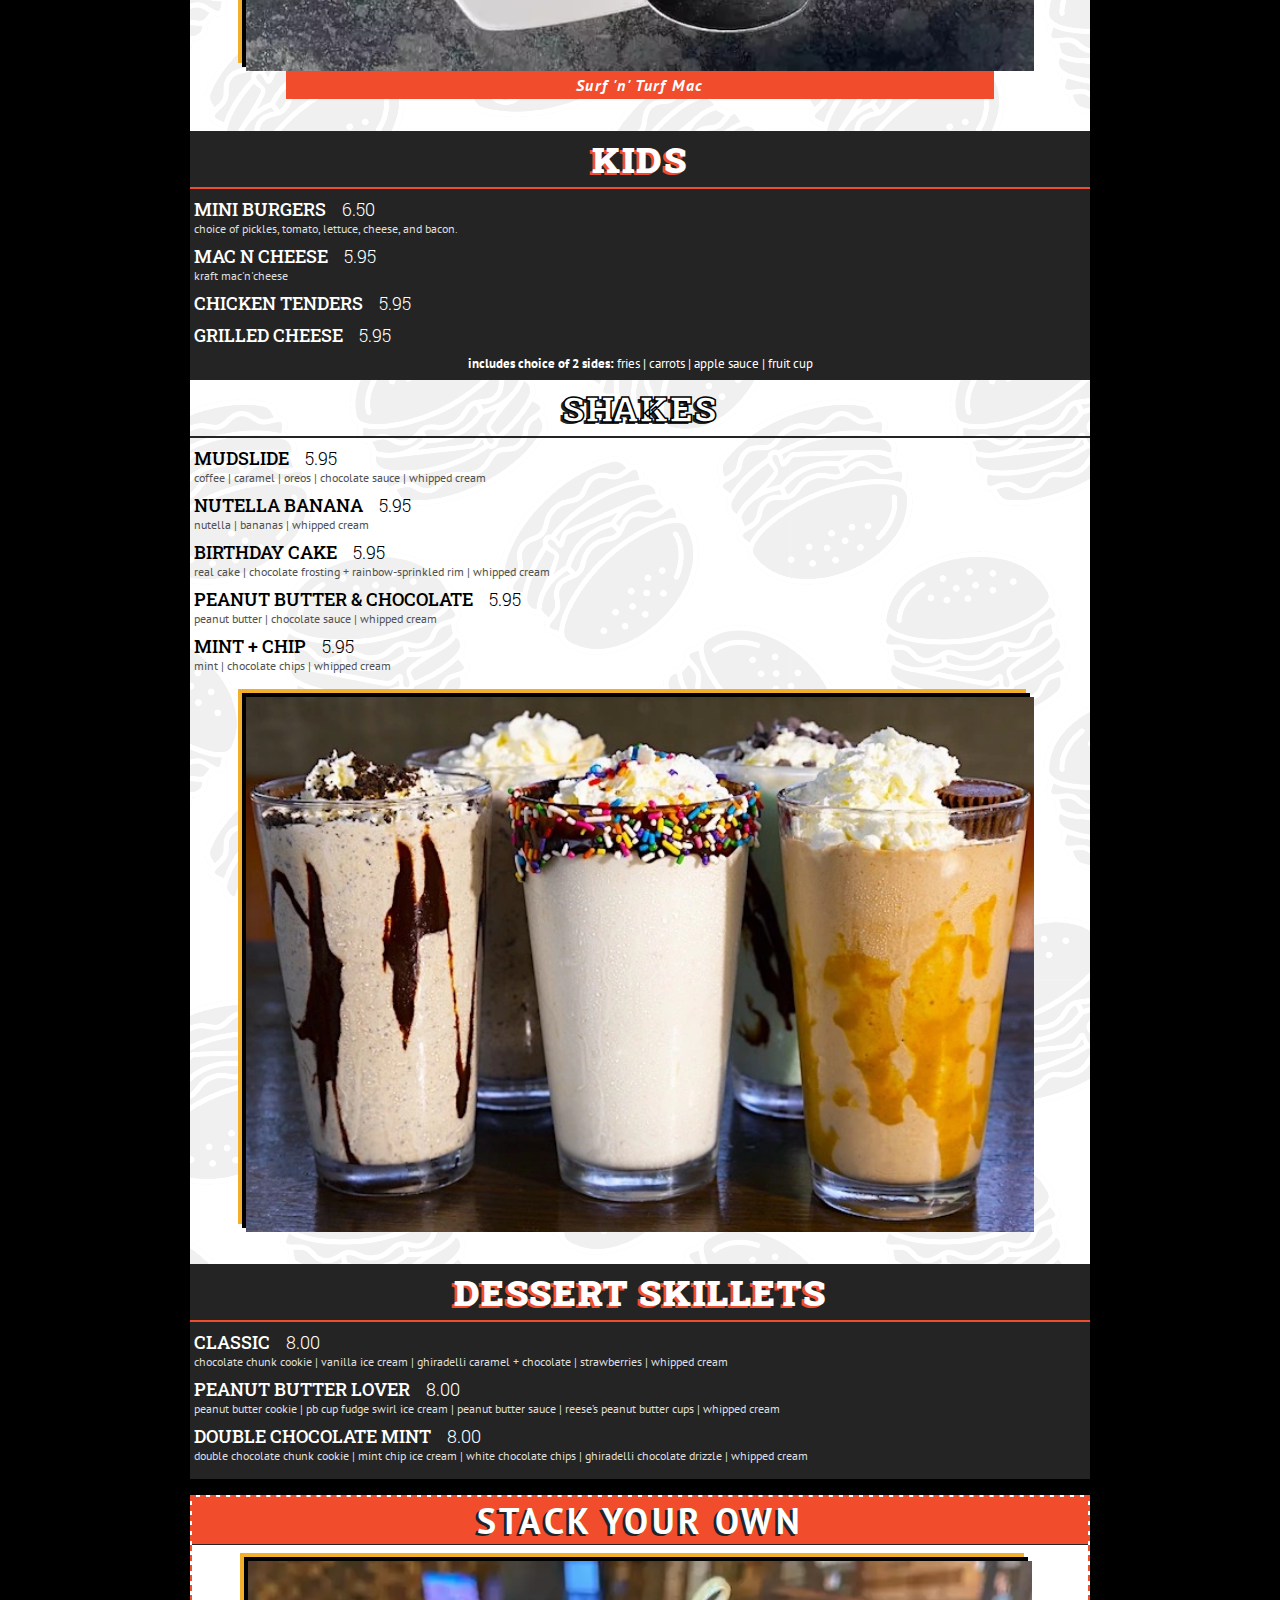
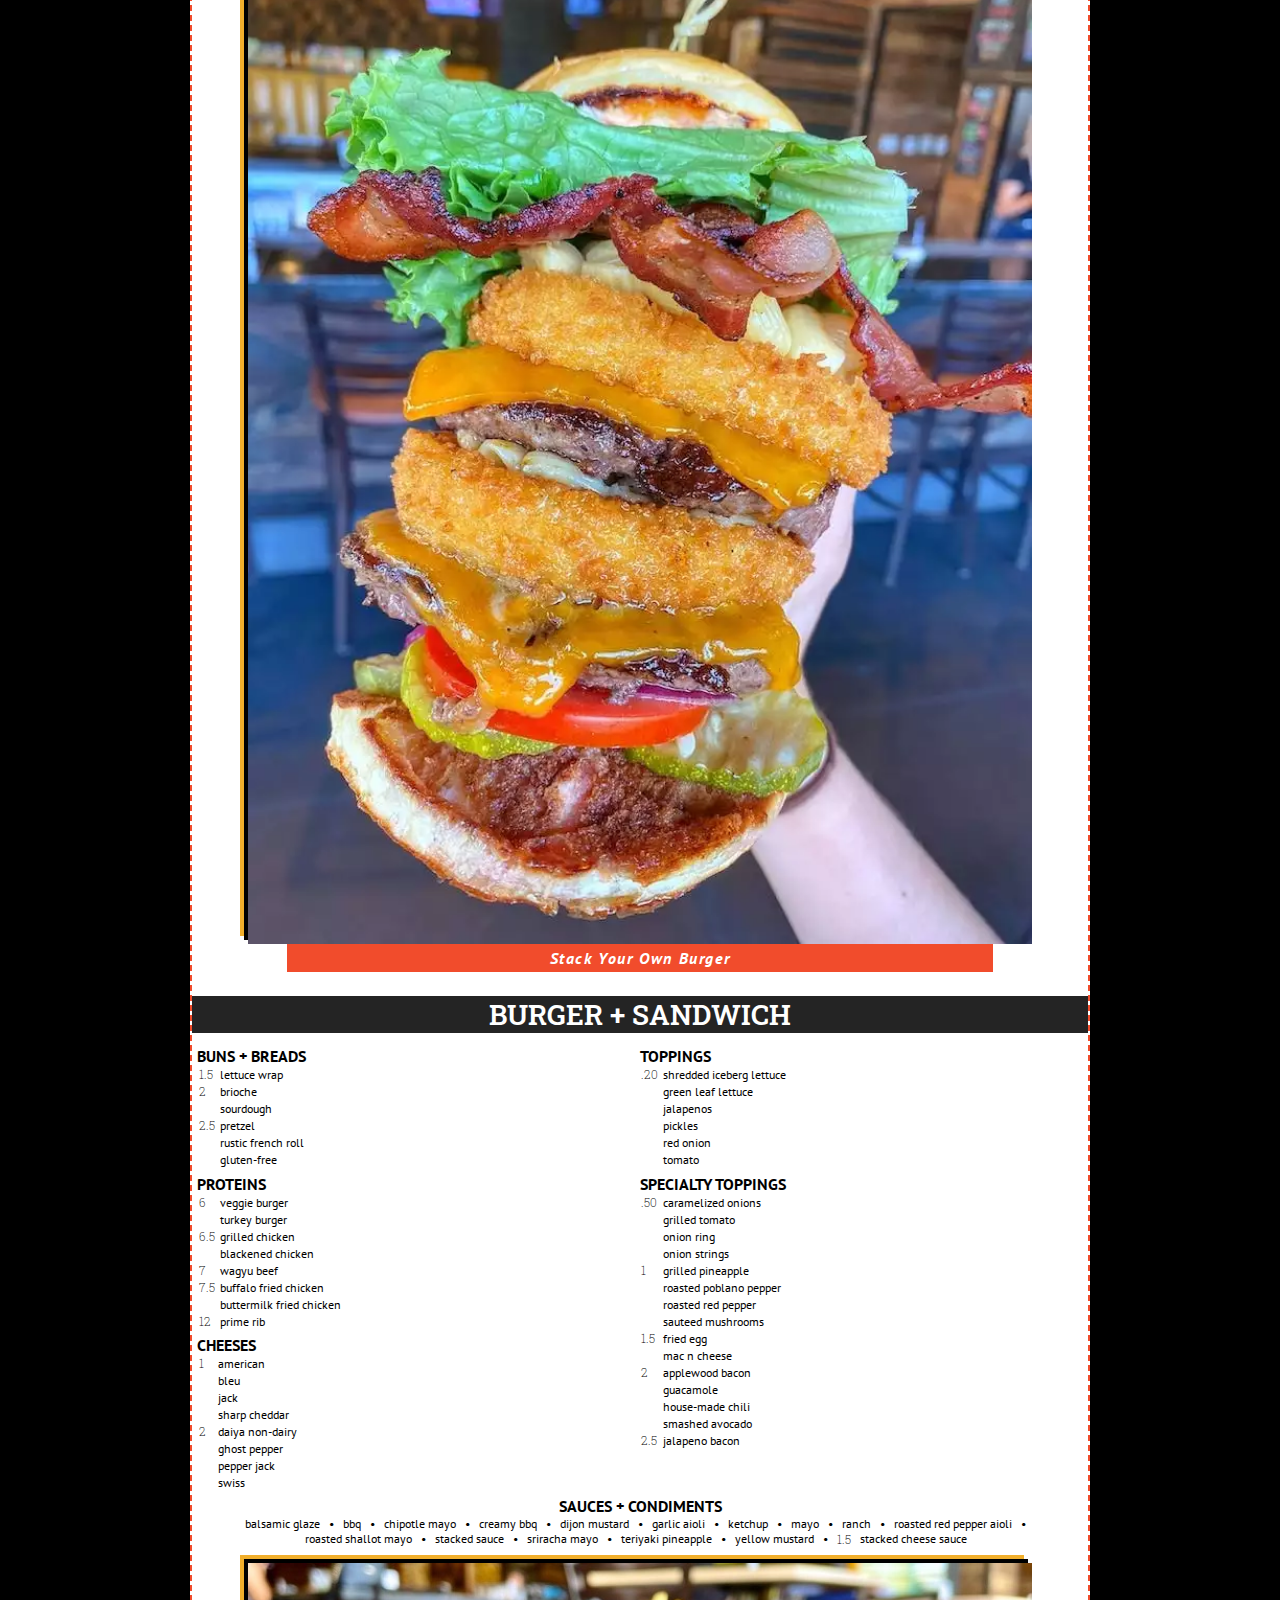
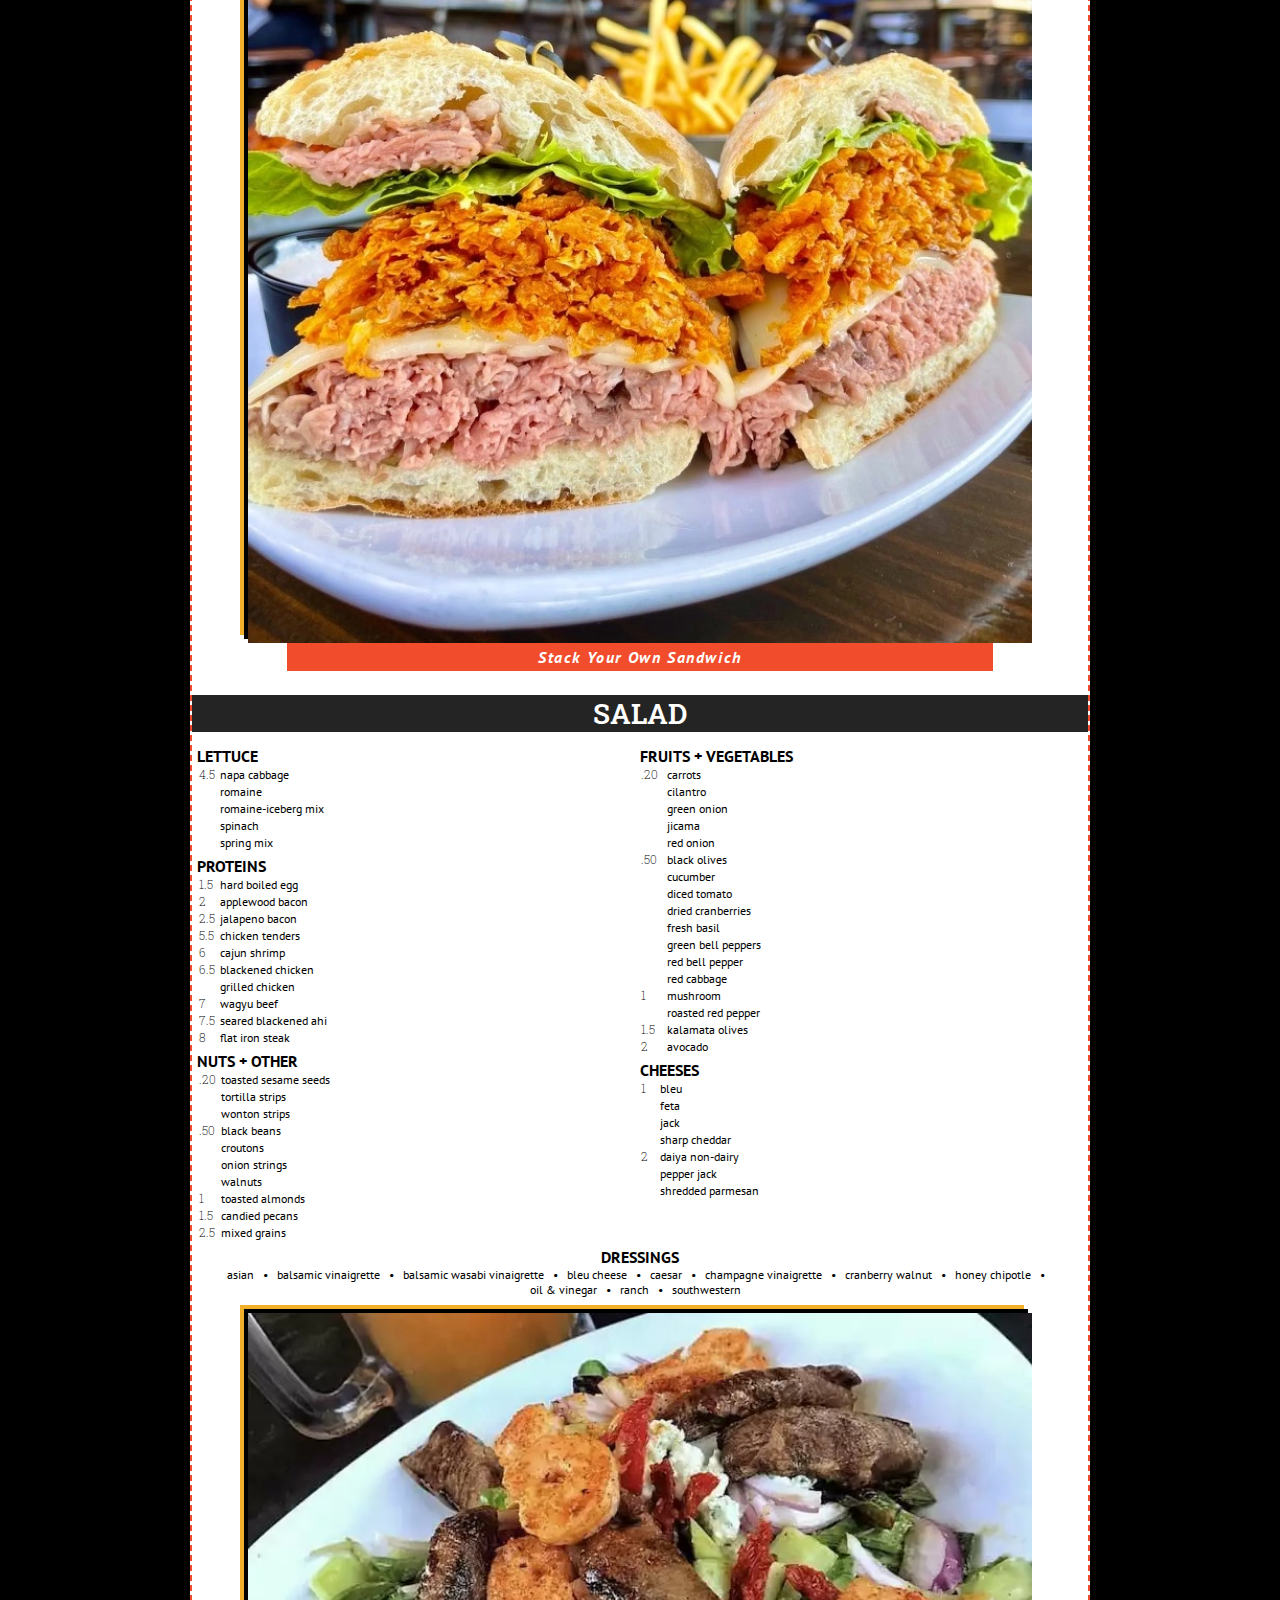
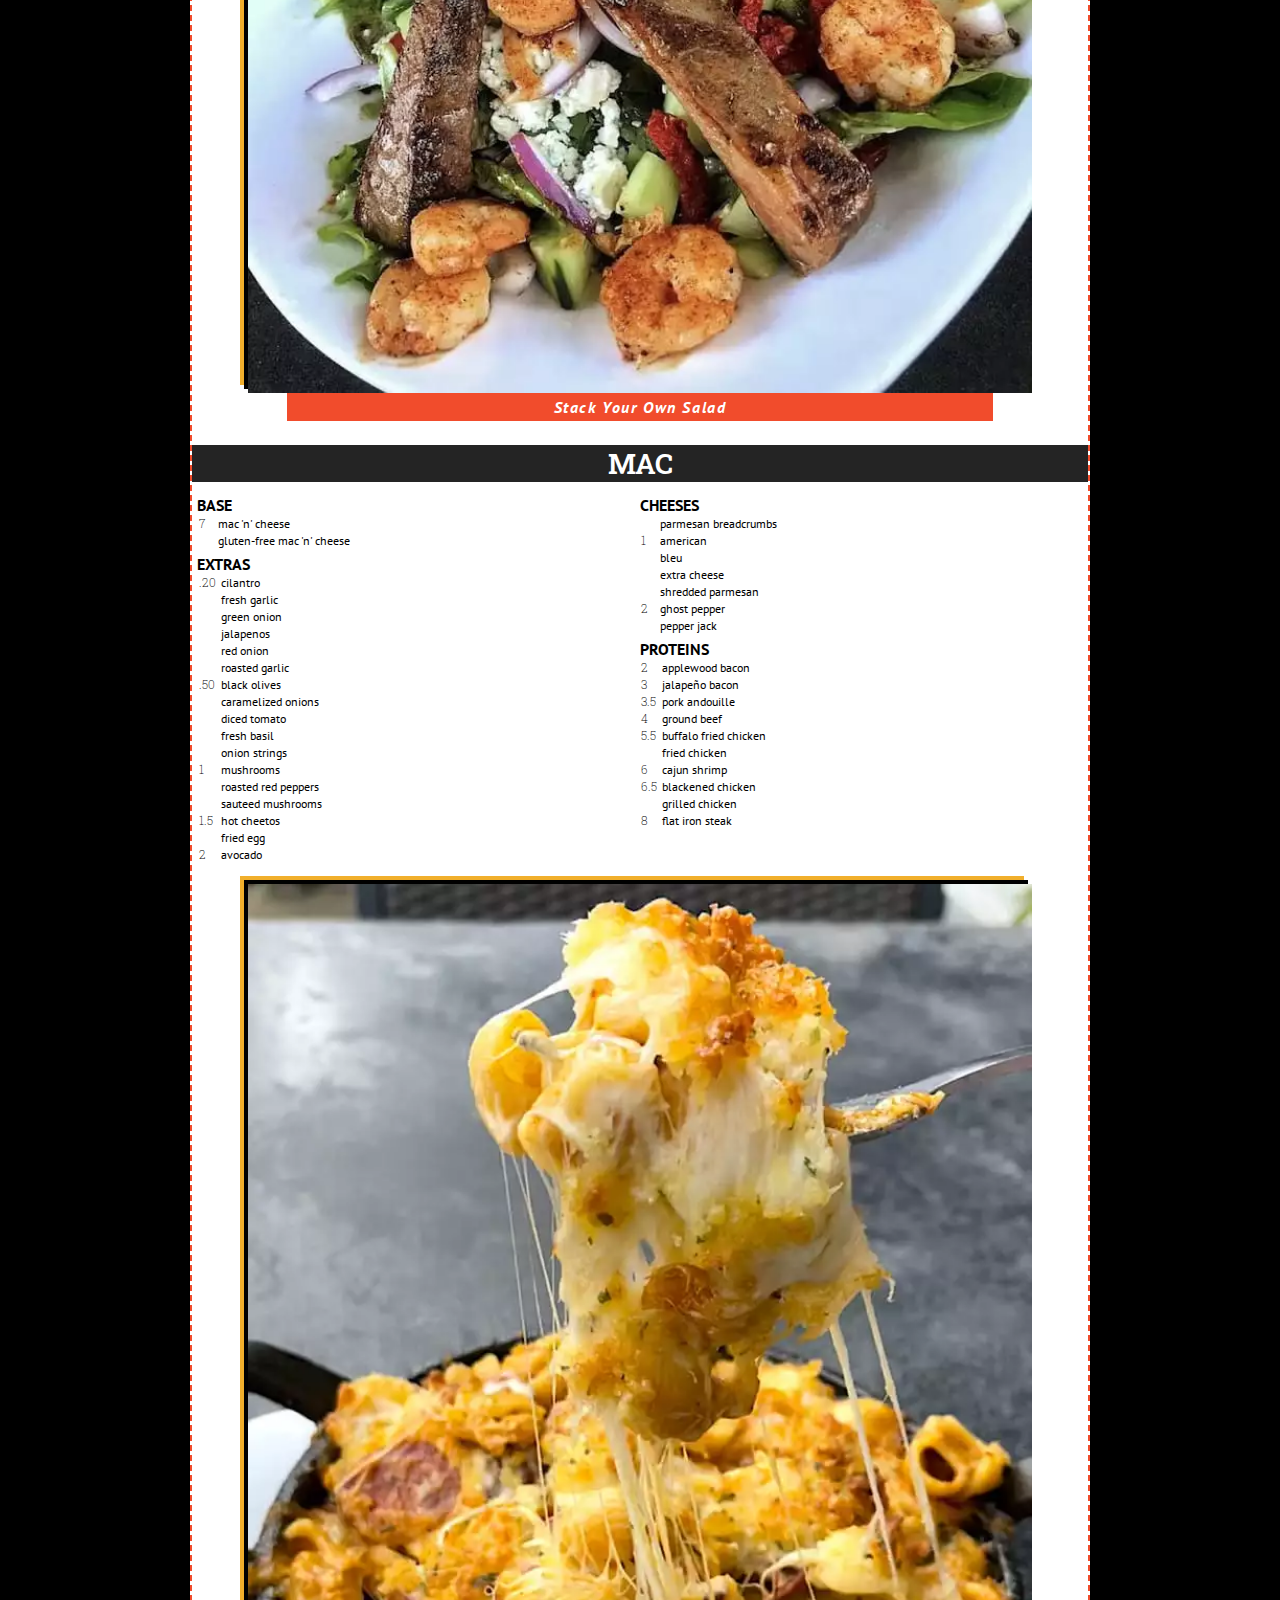
==== commit 3a109460: "Add files via upload" ====
--- a/fv.html
+++ b/fv.html
@@ -1,9 +1,9 @@
 <!DOCTYPE html>
 <html lang="en">
     <head>
-        <title>STACKED Menu - Huntington Beach</title>
+        <title>STACKED Menu - Fashion Valley</title>
         <meta charset="UTF-8" />
-        <meta name="description" content="STACKED Huntington Beach QR Code Menu" />
+        <meta name="description" content="STACKED Fashion Valley QR Code Menu" />
         <meta name="author" content="Nick Giangregorio" />
         <meta name="viewport" content="width=device-width, initial-scale=1, viewport-fit=cover" />
         <link rel="stylesheet" href="css/styles.css" />
@@ -34,8 +34,6 @@
                         <source type="image/jpg" srcset="img/logo.jpg" alt="stacked custom eats and drinks" />
                         <img src="img/logo.jpg" alt="stacked custom eats and drinks" />
                     </picture>
-
-                    <!-- <img src="img/logo.png" id="top-logo" alt="STACKED logo"> -->
                 </div>
 
                 <nav class="eats-drinks">
@@ -43,24 +41,11 @@
                     <div class="drinks"><a href="#beverages">drinks</a></div>
                 </nav>
 
-                <!-- SLIDESHOW -->
-                <!-- <div class="fling-minislide">
-                <img src="img/cran-walnut.jpg" alt="slide8" />
-                <img src="img/mint-chocolate-skillet.jpg" alt="slide7" />
-                <img src="img/syo-sandwich-primerib.jpg" alt="slide6" />
-                <img src="img/bowls.jpg" alt="slide5" />
-                <img src="img/fries2.jpg" alt="slide4" />
-                <img src="img/stacknbleu.jpg" alt="slide3" />
-                <img src="img/poke-nachos.jpg" alt="slide2" />
-                <img src="img/syo-sandwich-hotchicken.jpg" alt="slide1" />
-            </div> -->
-                <!-- SLIDESHOW -->
             </header>
 
             <main>
                 <!-- STICKY NAV BAR -->
                 <nav class="nav-wrapper">
-                    <!-- <div class="nav-text">skip to...</div> -->
                     <div class="arrow-left">&#8249;</div>
                     <div class="nav-links">
                         <a href="#syo" id="nav-vip">stack your own</a>
@@ -85,15 +70,6 @@
                 </nav>
 
                 <div class="food">
-                    <!-- VALENTINE'S DAY SPECIALS
-                <div class="menu-category-group-dark" id="vday-group">
-                    <div class="menu-category-title-dark" id="vday-title"><h1>valentine's day specials</h1></div>
-                    <div class="vday-caption"><h2>Available Wednesday 2/9 through Valentine's Day Monday</h2></div>
-                    <div class="vday-img">
-                        <img src="img/valentines-day-flyer-2022-sm.jpg" alt="valentines day specials">
-                    </div>
-                </div> -->
-
                     <!-- APPETIZERS + SIDES -->
                     <div class="menu-category-group" id="appetizers-sides">
                         <div class="menu-category-title">
@@ -517,45 +493,44 @@
                             <div class="description">pretzel bun | garden veggie patty | Daiya cheese | guacamole | green leaf lettuce | tomato | red onion</div>
                         </div>
                     </div>
-                <!-- PIZZA -->
-                <div class="menu-category-group" id="pizza">
-                    <div class="menu-category-title"><h1>pizza</h1></div>
-    
-                    <div class="menu-item">
-                        <div class="name-price">
-                            <div class="name">Pepperoni + Mushroom</div>
-                            <div class="price">16.50</div>
-                        </div>
-                        <div class="description">dough | pizza sauce | mozzarella | pepperoni | mushrooms</div>
+                    <!-- PIZZA -->
+                    <div class="menu-category-group" id="pizza">
+                        <div class="menu-category-title"><h1>pizza</h1></div>
+
+                        <div class="menu-item">
+                            <div class="name-price">
+                                <div class="name">Pepperoni + Mushroom</div>
+                                <div class="price">16.50</div>
+                            </div>
+                            <div class="description">dough | pizza sauce | mozzarella | pepperoni | mushrooms</div>
+                        </div>
+                        <div class="menu-item">
+                            <div class="name-price">
+                                <div class="name">BBQ Chicken</div>
+                                <div class="price">18.40</div>
+                            </div>
+                            <div class="description">dough | bbq sauce | mozzarella | cilantro | red onion | grilled chicken</div>
+                        </div>
+                        <div class="menu-item">
+                            <div class="name-price">
+                                <div class="name">Hoisin Chicken</div>
+                                <div class="price">18.90</div>
+                            </div>
+                            <div class="description">dough | hoisin sauce | mozzarella | carrots | cilantro | napa cabbage | grilled chicken</div>
+                        </div>
+                        <div class="menu-item">
+                            <div class="name-price">
+                                <div class="name">Pesto Chicken + Bacon</div>
+                                <div class="price">20.50</div>
+                            </div>
+                            <div class="description">dough | pesto sauce | mozzarella | diced tomato | applewood bacon | grilled chicken</div>
+                        </div>
+                        <picture class="menu-image">
+                            <source type="image/webp" srcset="img/pizzas.webp" alt="pizzas" />
+                            <source type="image/jpg" srcset="img/pizzas.jpg" alt="pizzas" />
+                            <img src="img/pizzas.jpg" alt="pizzas" />
+                        </picture>
                     </div>
-                    <div class="menu-item">
-                        <div class="name-price">
-                            <div class="name">BBQ Chicken</div>
-                            <div class="price">18.40</div>
-                        </div>
-                        <div class="description">dough | bbq sauce | mozzarella | cilantro | red onion | grilled chicken</div>
-                    </div>
-                    <div class="menu-item">
-                        <div class="name-price">
-                            <div class="name">Hoisin Chicken</div>
-                            <div class="price">18.90</div>
-                        </div>
-                        <div class="description">dough | hoisin sauce | mozzarella | carrots | cilantro | napa cabbage | grilled chicken</div>
-                    </div>
-                    <div class="menu-item">
-                        <div class="name-price">
-                            <div class="name">Pesto Chicken + Bacon</div>
-                            <div class="price">20.50</div>
-                        </div>
-                        <div class="description">dough | pesto sauce | mozzarella | diced tomato | applewood bacon | grilled chicken</div>
-                    </div>
-                    <picture class="menu-image">
-                        <source type="image/webp" srcset="img/pizzas.webp" alt="pizzas">
-                        <source type="image/jpg" srcset="img/pizzas.jpg" alt="pizzas">
-                        <img src="img/pizzas.jpg" alt="pizzas">
-                    </picture>
-
-                </div>
                     <!-- SANDWICHES -->
                     <div class="menu-category-group-dark" id="sandwiches">
                         <div class="menu-category-title-dark">
@@ -784,9 +759,7 @@
                             </div>
                             <div class="description">double chocolate chunk cookie | mint chip ice cream | white chocolate chips | ghiradelli chocolate drizzle | whipped cream</div>
                         </div>
-
                     </div>
-                    
 
                     <!-- STACK YOUR OWN -->
                     <div class="syo" id="syo">
@@ -806,7 +779,6 @@
                             </div>
                             <div class="syo-mods-wrapper">
                                 <div class="col1">
-
                                     <table>
                                         <thead>
                                             <td id="mods-title" colspan="2">buns + breads</td>
@@ -835,7 +807,7 @@
                                             <tr>
                                                 <td></td>
                                                 <td>gluten-free</td>
-                                            </tr>    
+                                            </tr>
                                         </tbody>
                                     </table>
 
@@ -867,15 +839,15 @@
                                             <tr>
                                                 <td id="mod-price">7.5</td>
                                                 <td>buffalo fried chicken</td>
-                                            </tr>    
+                                            </tr>
                                             <tr>
                                                 <td></td>
                                                 <td>buttermilk fried chicken</td>
-                                            </tr>    
+                                            </tr>
                                             <tr>
                                                 <td id="mod-price">12</td>
                                                 <td>prime rib</td>
-                                            </tr>    
+                                            </tr>
                                         </tbody>
                                     </table>
 
@@ -916,76 +888,8 @@
                                             <td>swiss</td>
                                         </tr>
                                     </table>
-
-                                    <!-- <table>
-                                        <thead>
-                                            <td id="mods-title" colspan="2">sauces + condiments</td>
-                                        </thead>
-                                        <tr>
-                                            <td></td>
-                                            <td>balsamic glaze</td>
-                                        </tr>
-                                        <tr>
-                                            <td></td>
-                                            <td>bbq</td>
-                                        </tr>
-                                        <tr>
-                                            <td></td>
-                                            <td>chipotle mayo</td>
-                                        </tr>
-                                        <tr>
-                                            <td></td>
-                                            <td>creamy bbq</td>
-                                        </tr>
-                                        <tr>
-                                            <td></td>
-                                            <td>dijon mustard</td>
-                                        </tr>
-                                        <tr>
-                                            <td></td>
-                                            <td>garlic aioli</td>
-                                        </tr>
-                                        <tr>
-                                            <td></td>
-                                            <td>ketchup</td>
-                                        </tr>
-                                        <tr>
-                                            <td></td>
-                                            <td>mayo</td>
-                                        </tr>
-                                        <tr>
-                                            <td></td>
-                                            <td>ranch</td>
-                                        </tr>
-                                        <tr>
-                                            <td></td>
-                                            <td>roasted red pepper aioli</td>
-                                        </tr>
-                                        <tr>
-                                            <td></td>
-                                            <td>roasted shallot mayo</td>
-                                        </tr>
-                                        <tr>
-                                            <td></td>
-                                            <td>stacked sauce</td>
-                                        </tr>
-                                        <tr>
-                                            <td></td>
-                                            <td>sriracha mayo</td>
-                                        </tr>
-                                        <tr>
-                                            <td></td>
-                                            <td>teriyaki pineapple</td>
-                                        </tr>
-                                        <tr>
-                                            <td></td>
-                                            <td>yellow mustard</td>
-                                        </tr>
-                                    </table> -->
-
                                 </div>
                                 <div class="col2">
-
                                     <table>
                                         <thead>
                                             <td id="mods-title" colspan="2">toppings</td>
@@ -1025,6 +929,10 @@
                                             <td>caramelized onions</td>
                                         </tr>
                                         <tr>
+                                            <td id="mod-price"></td>
+                                            <td>grilled tomato</td>
+                                        </tr>
+                                        <tr>
                                             <td></td>
                                             <td>onion ring</td>
                                         </tr>
@@ -1077,7 +985,6 @@
                                             <td>jalapeno bacon</td>
                                         </tr>
                                     </table>
-
                                 </div>
                                 <div class="mods-row">
                                     <div id="mods-title">sauces + condiments</div>
@@ -1114,7 +1021,6 @@
                                         <div>•</div>
                                         <div id="mod-price">1.5</div>
                                         <div>stacked cheese sauce</div>
-
                                     </div>
                                 </div>
                             </div>
@@ -1133,7 +1039,6 @@
                             </div>
                             <div class="syo-mods-wrapper">
                                 <div class="col1">
-
                                     <table>
                                         <thead>
                                             <td id="mods-title" colspan="2">lettuce</td>
@@ -1205,7 +1110,7 @@
                                             <td>Flat Iron Steak</td>
                                         </tr>
                                     </table>
-                                                                        
+
                                     <table>
                                         <thead>
                                             <td id="mods-title" colspan="2">nuts + other</td>
@@ -1250,11 +1155,9 @@
                                             <td id="mod-price">2.5</td>
                                             <td>mixed grains</td>
                                         </tr>
-                                    </table>                                    
-                                    
+                                    </table>
                                 </div>
                                 <div class="col2">
-
                                     <table>
                                         <thead>
                                             <td id="mods-title" colspan="2">fruits + vegetables</td>
@@ -1327,7 +1230,7 @@
                                             <td id="mod-price">2</td>
                                             <td>Avocado</td>
                                         </tr>
-                                    </table>                                    
+                                    </table>
 
                                     <table>
                                         <thead>
@@ -1362,7 +1265,6 @@
                                             <td>Shredded Parmesan</td>
                                         </tr>
                                     </table>
-
                                 </div>
 
                                 <div class="mods-row">
@@ -1391,7 +1293,6 @@
                                         <div>Southwestern</div>
                                     </div>
                                 </div>
-    
                             </div>
 
                             <picture class="menu-image">
@@ -1408,7 +1309,6 @@
                             </div>
                             <div class="syo-mods-wrapper">
                                 <div class="col1">
-
                                     <table>
                                         <thead>
                                             <td id="mods-title" colspan="2">base</td>
@@ -1496,10 +1396,8 @@
                                             <td>avocado</td>
                                         </tr>
                                     </table>
-
                                 </div>
                                 <div class="col2">
-
                                     <table>
                                         <thead>
                                             <td id="mods-title" colspan="2">cheeses</td>
@@ -1578,9 +1476,7 @@
                                             <td id="mod-price">8</td>
                                             <td>flat iron steak</td>
                                         </tr>
-
                                     </table>
-
                                 </div>
                             </div>
 
@@ -1598,7 +1494,6 @@
                             </div>
                             <div class="syo-mods-wrapper">
                                 <div class="col1">
-
                                     <table>
                                         <thead>
                                             <td id="mods-title" colspan="2">dough</td>
@@ -1713,12 +1608,9 @@
                                             <td id="mod-price">8</td>
                                             <td>Flat Iron Steak</td>
                                         </tr>
-
                                     </table>
-
                                 </div>
                                 <div class="col2">
-
                                     <table>
                                         <thead>
                                             <td id="mods-title" colspan="2">toppings</td>
@@ -1808,17 +1700,16 @@
                                             <td>mac 'n' cheese</td>
                                         </tr>
                                     </table>
-
                                 </div>
                             </div>
 
                             <picture class="menu-image">
-                                <source type="image/webp" srcset="img/syo-pizza.webp" alt="stack your own pizza">
-                                <source type="image/jpg" srcset="img/syo-pizza.jpg" alt="stack your own pizza">
-                                <img src="img/syo-pizza.jpg" alt="stack your own pizza">
+                                <source type="image/webp" srcset="img/syo-pizza.webp" alt="stack your own pizza" />
+                                <source type="image/jpg" srcset="img/syo-pizza.jpg" alt="stack your own pizza" />
+                                <img src="img/syo-pizza.jpg" alt="stack your own pizza" />
                                 <div class="menu-image-caption">Stack Your Own Pizza</div>
-                            </picture>    
-                            </div>
+                            </picture>
+                        </div>
                         <!-- SHAKE + SKILLET -->
                         <div class="syo-section" id="syo-dessert">
                             <div class="syo-section-title">
@@ -1826,7 +1717,6 @@
                             </div>
                             <div class="syo-mods-wrapper">
                                 <div class="col1">
-
                                     <table>
                                         <thead>
                                             <td id="mods-title" colspan="2">shake base</td>
@@ -1868,11 +1758,9 @@
                                             <td>Vanilla</td>
                                         </tr>
                                     </table>
-
                                 </div>
 
                                 <div class="col2">
-
                                     <table>
                                         <thead>
                                             <td id="mods-title" colspan="2">cookie skillet</td>
@@ -1924,7 +1812,6 @@
                                             <td>Vanilla</td>
                                         </tr>
                                     </table>
-
                                 </div>
 
                                 <div class="mods-row">
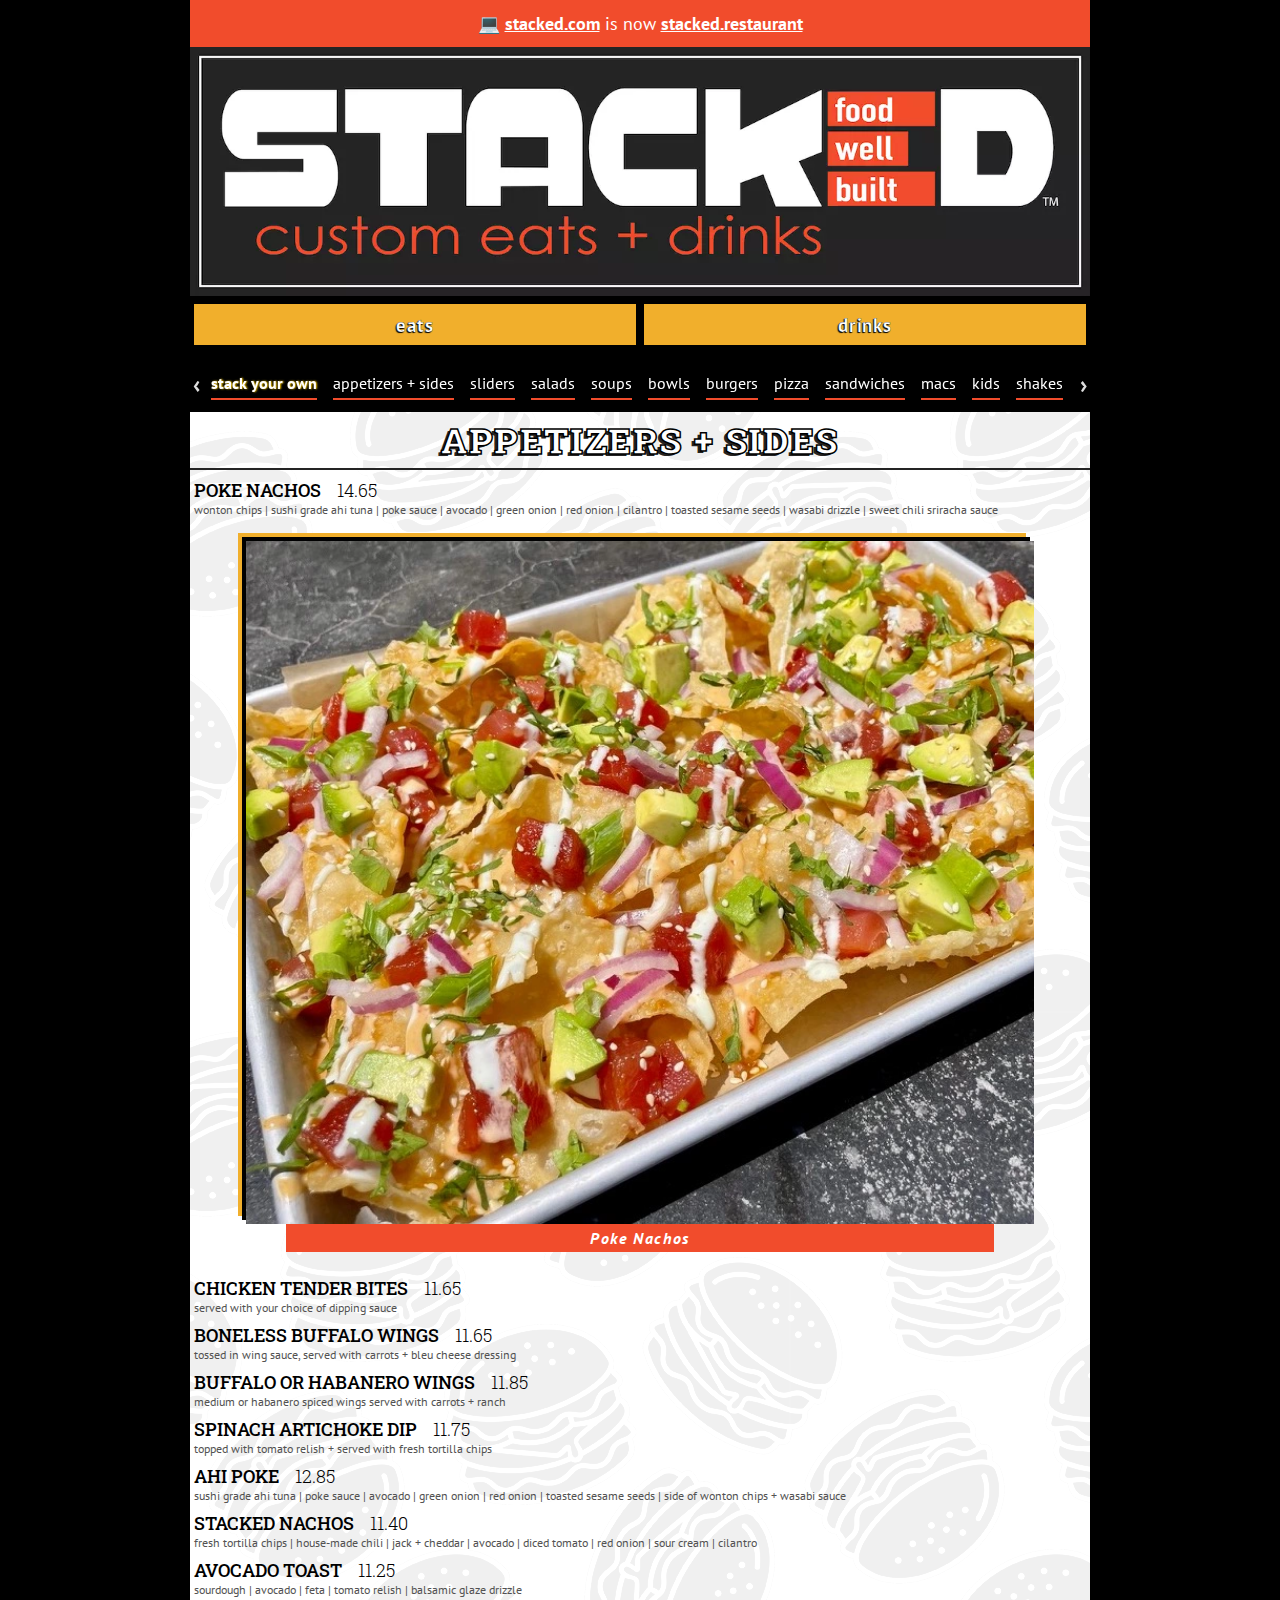
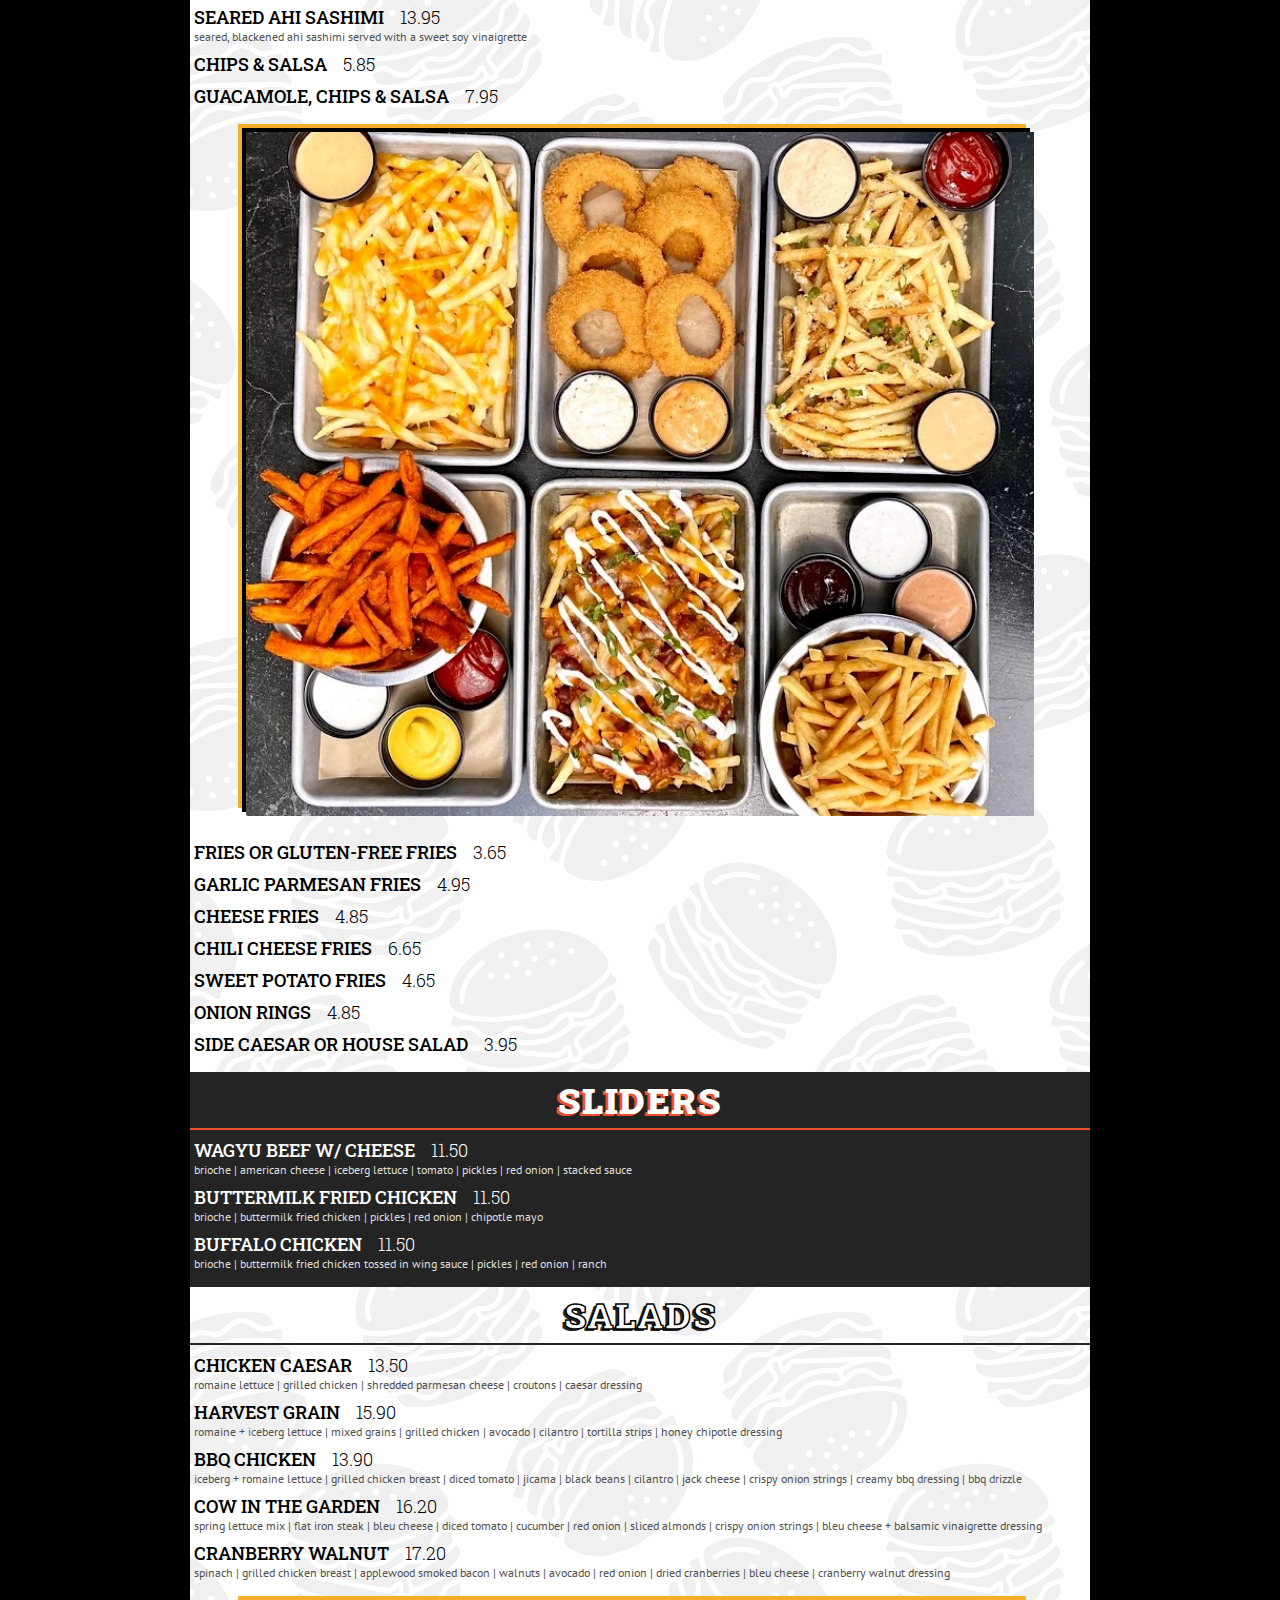
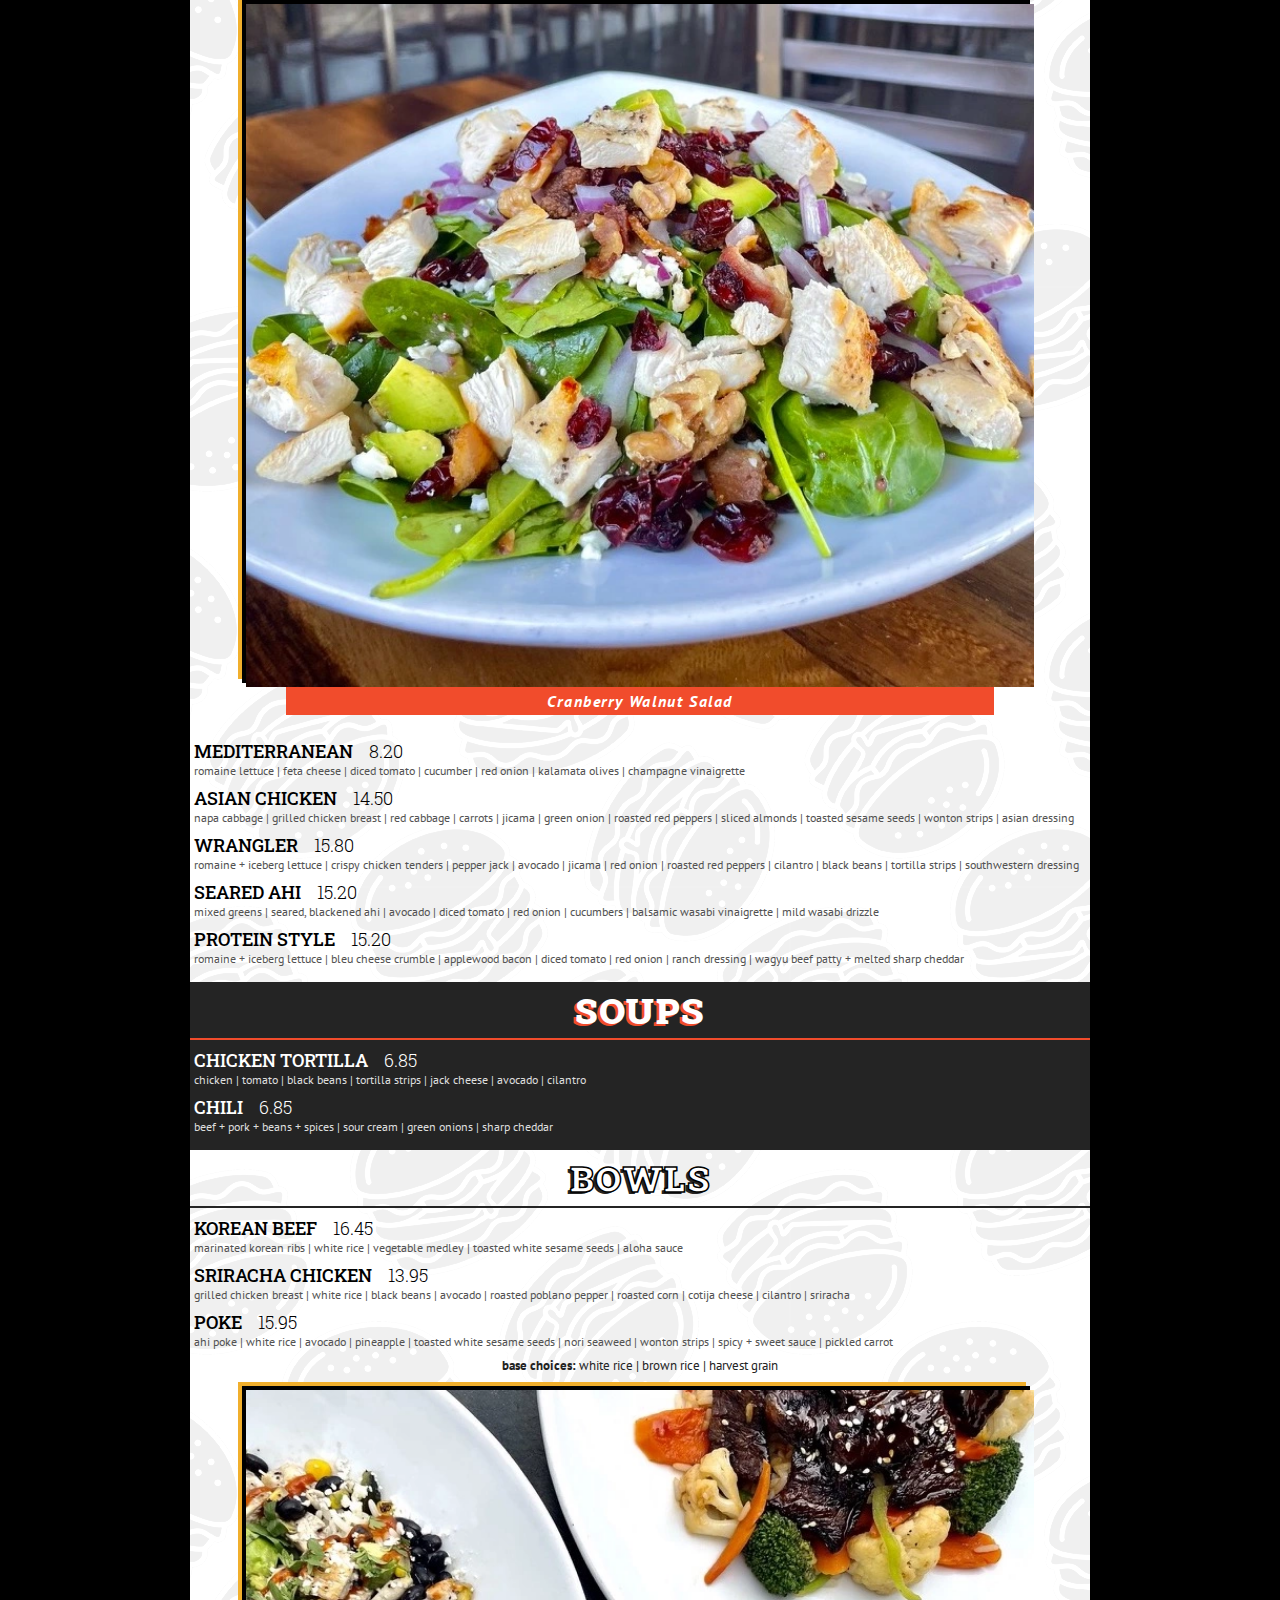
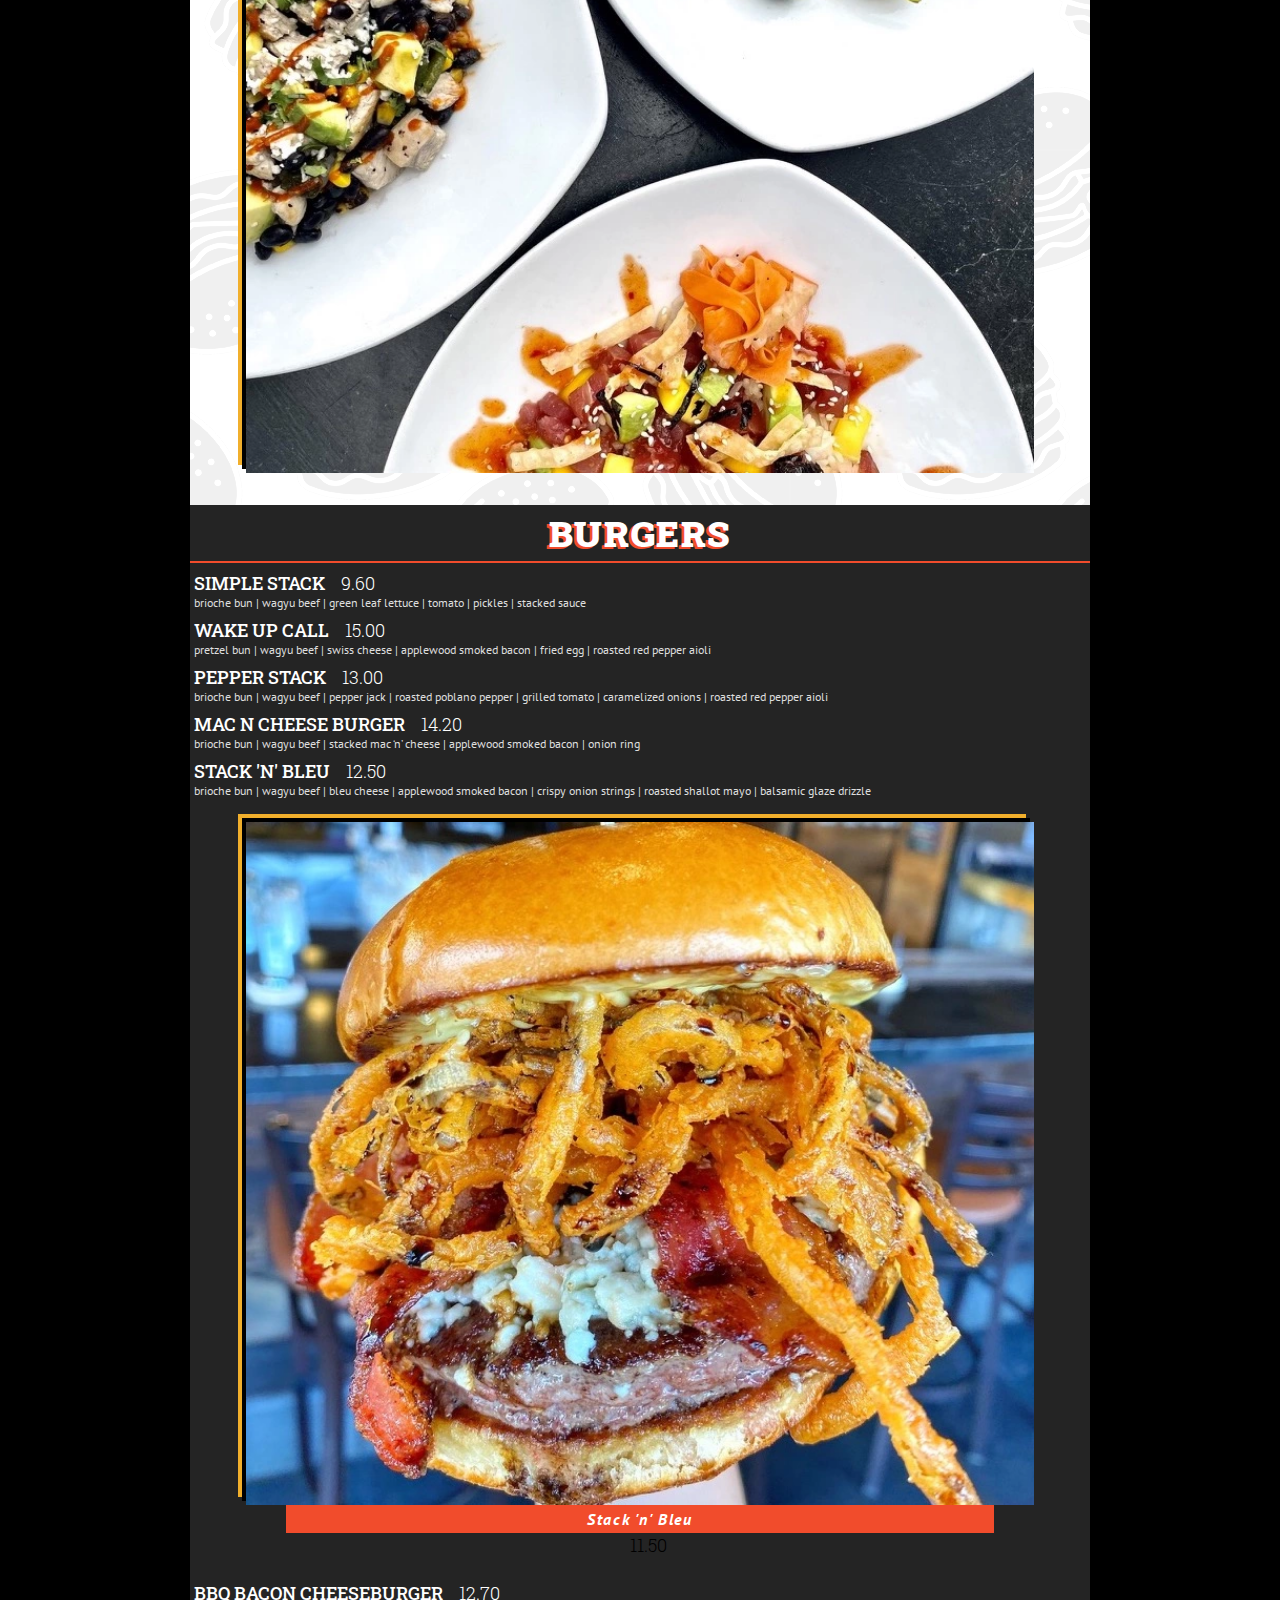
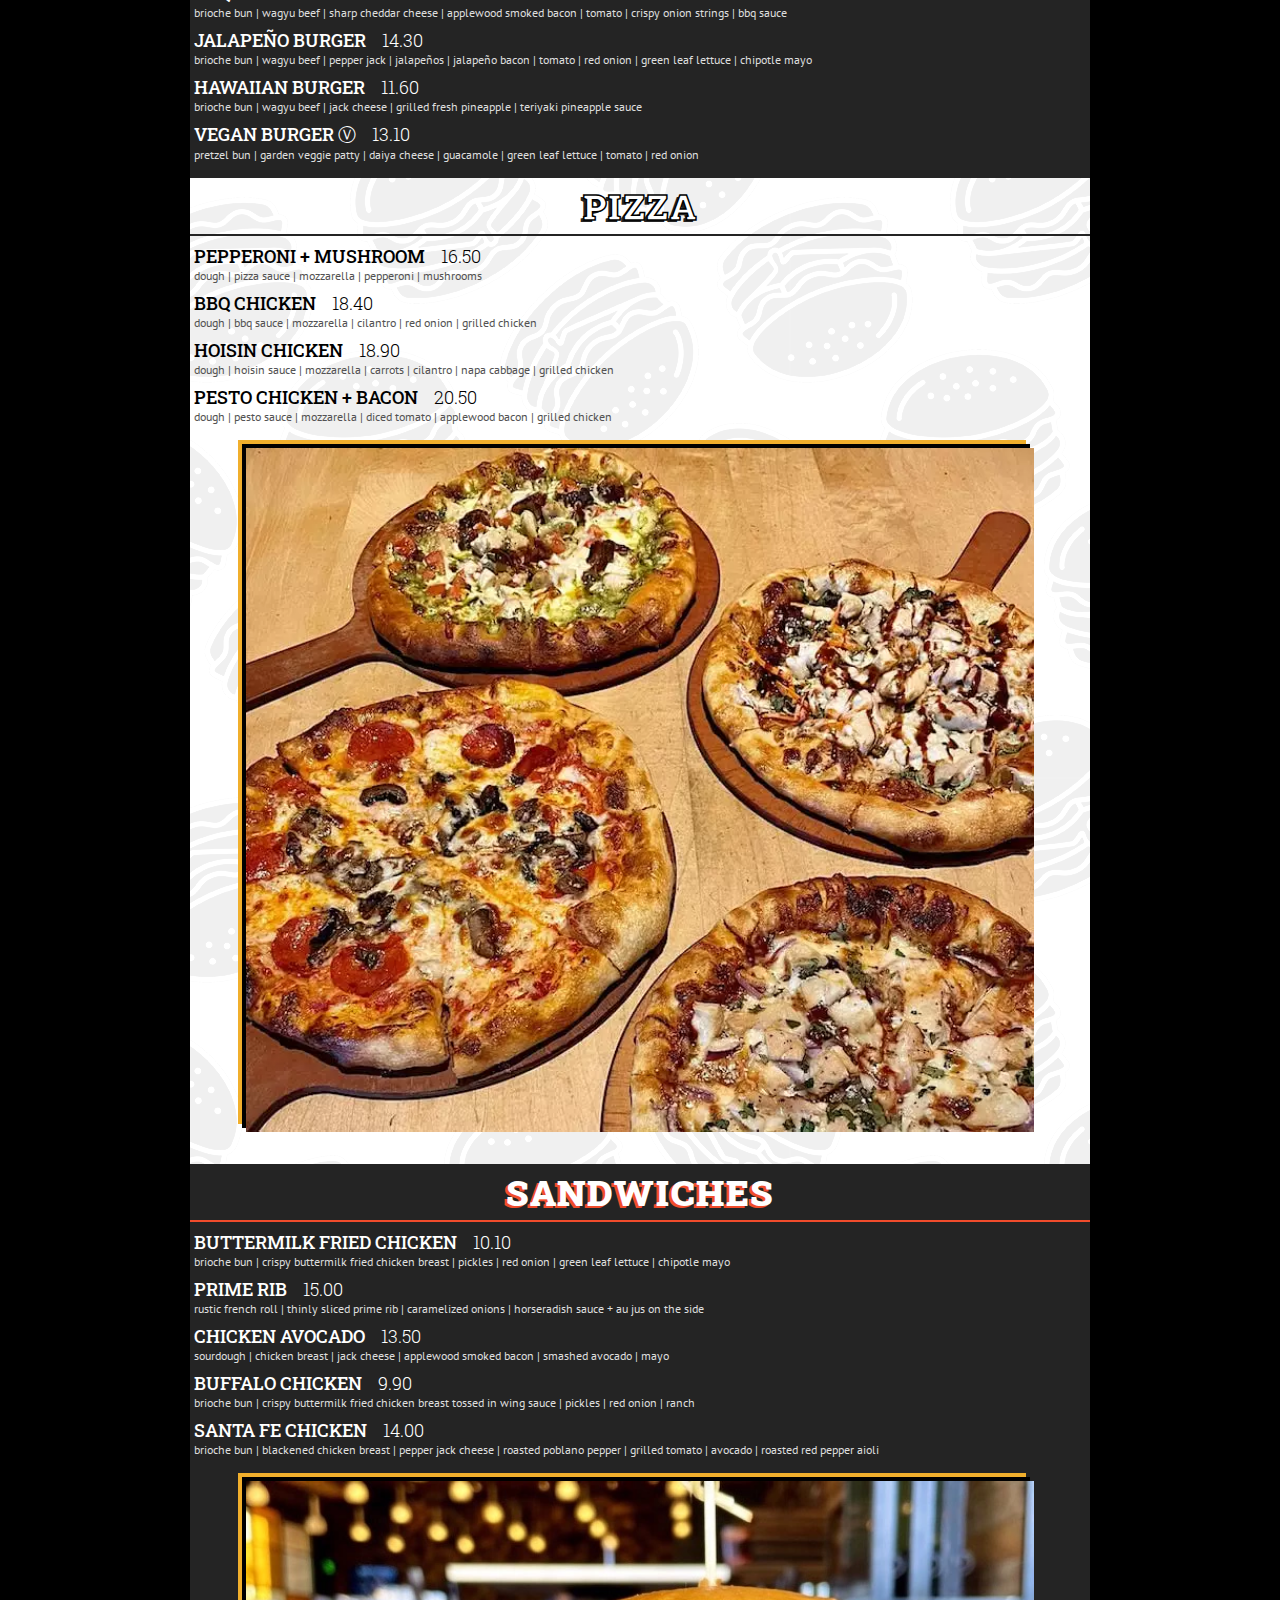
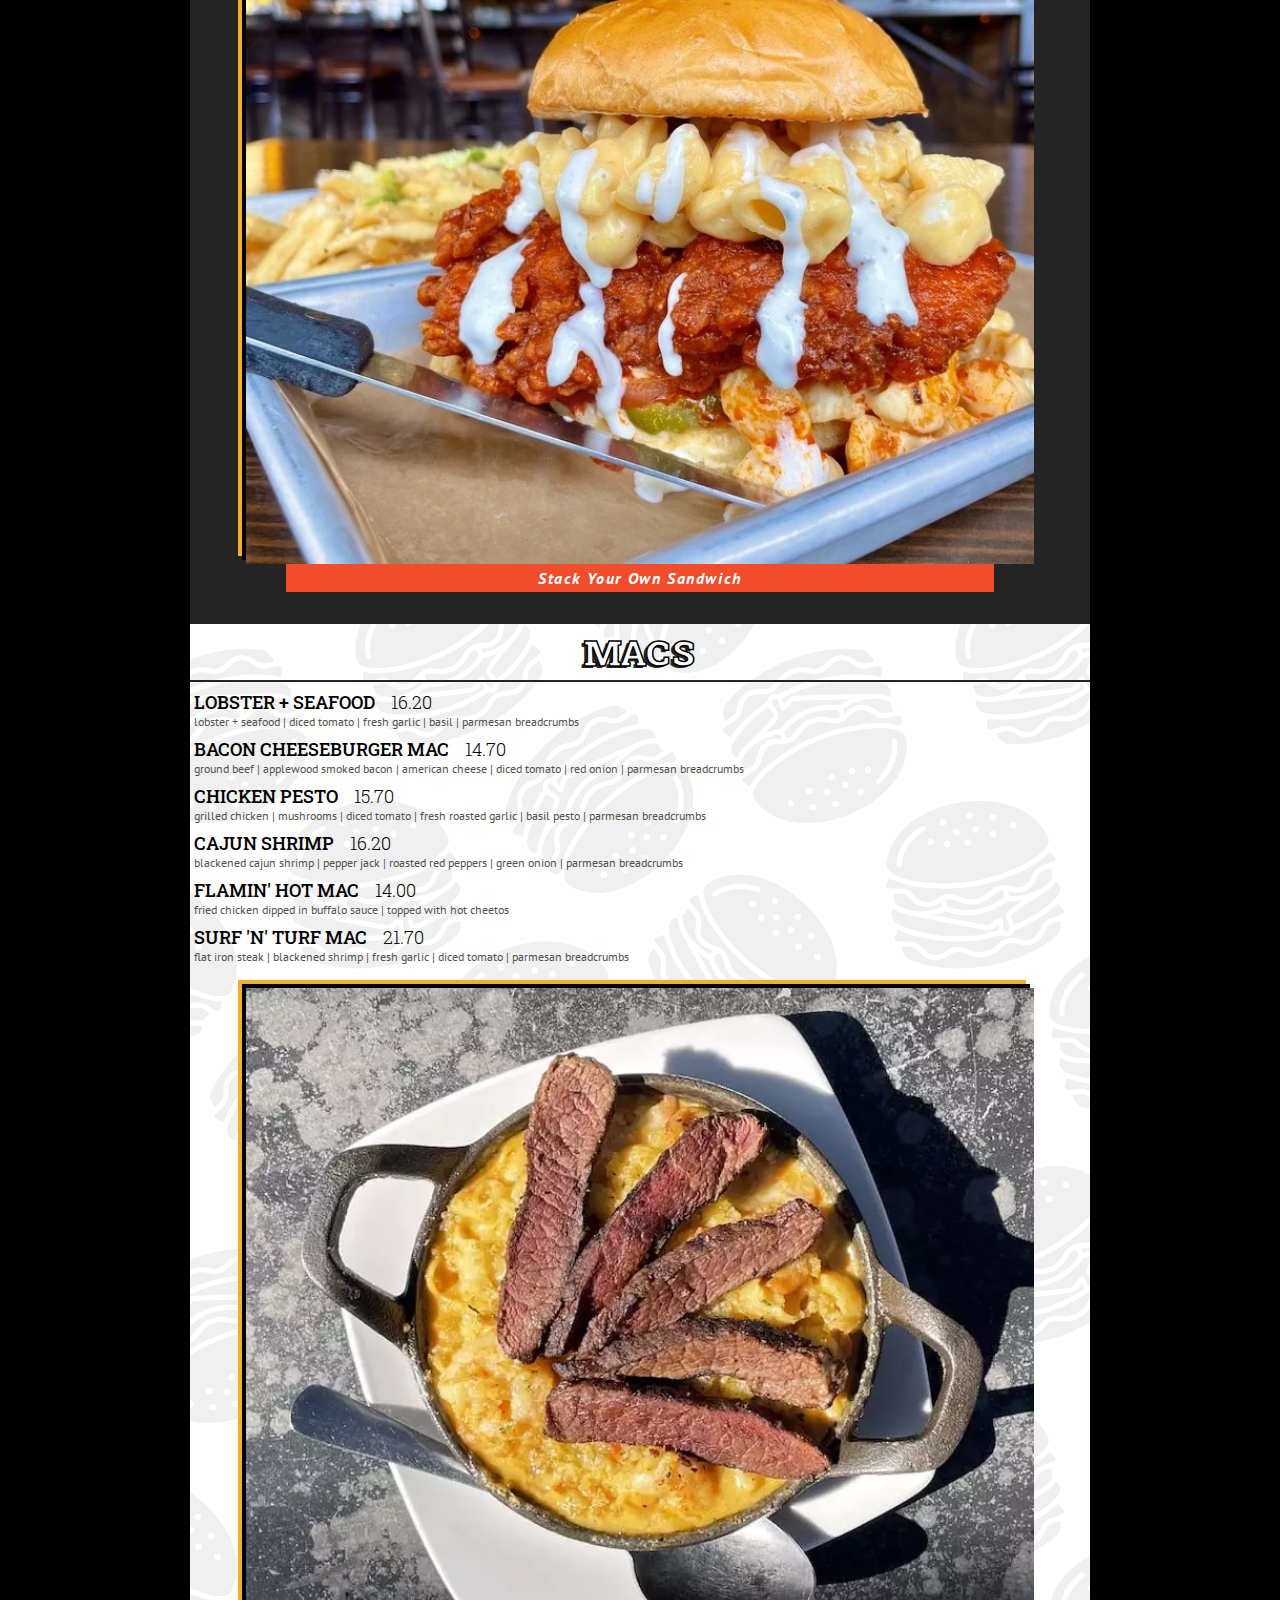
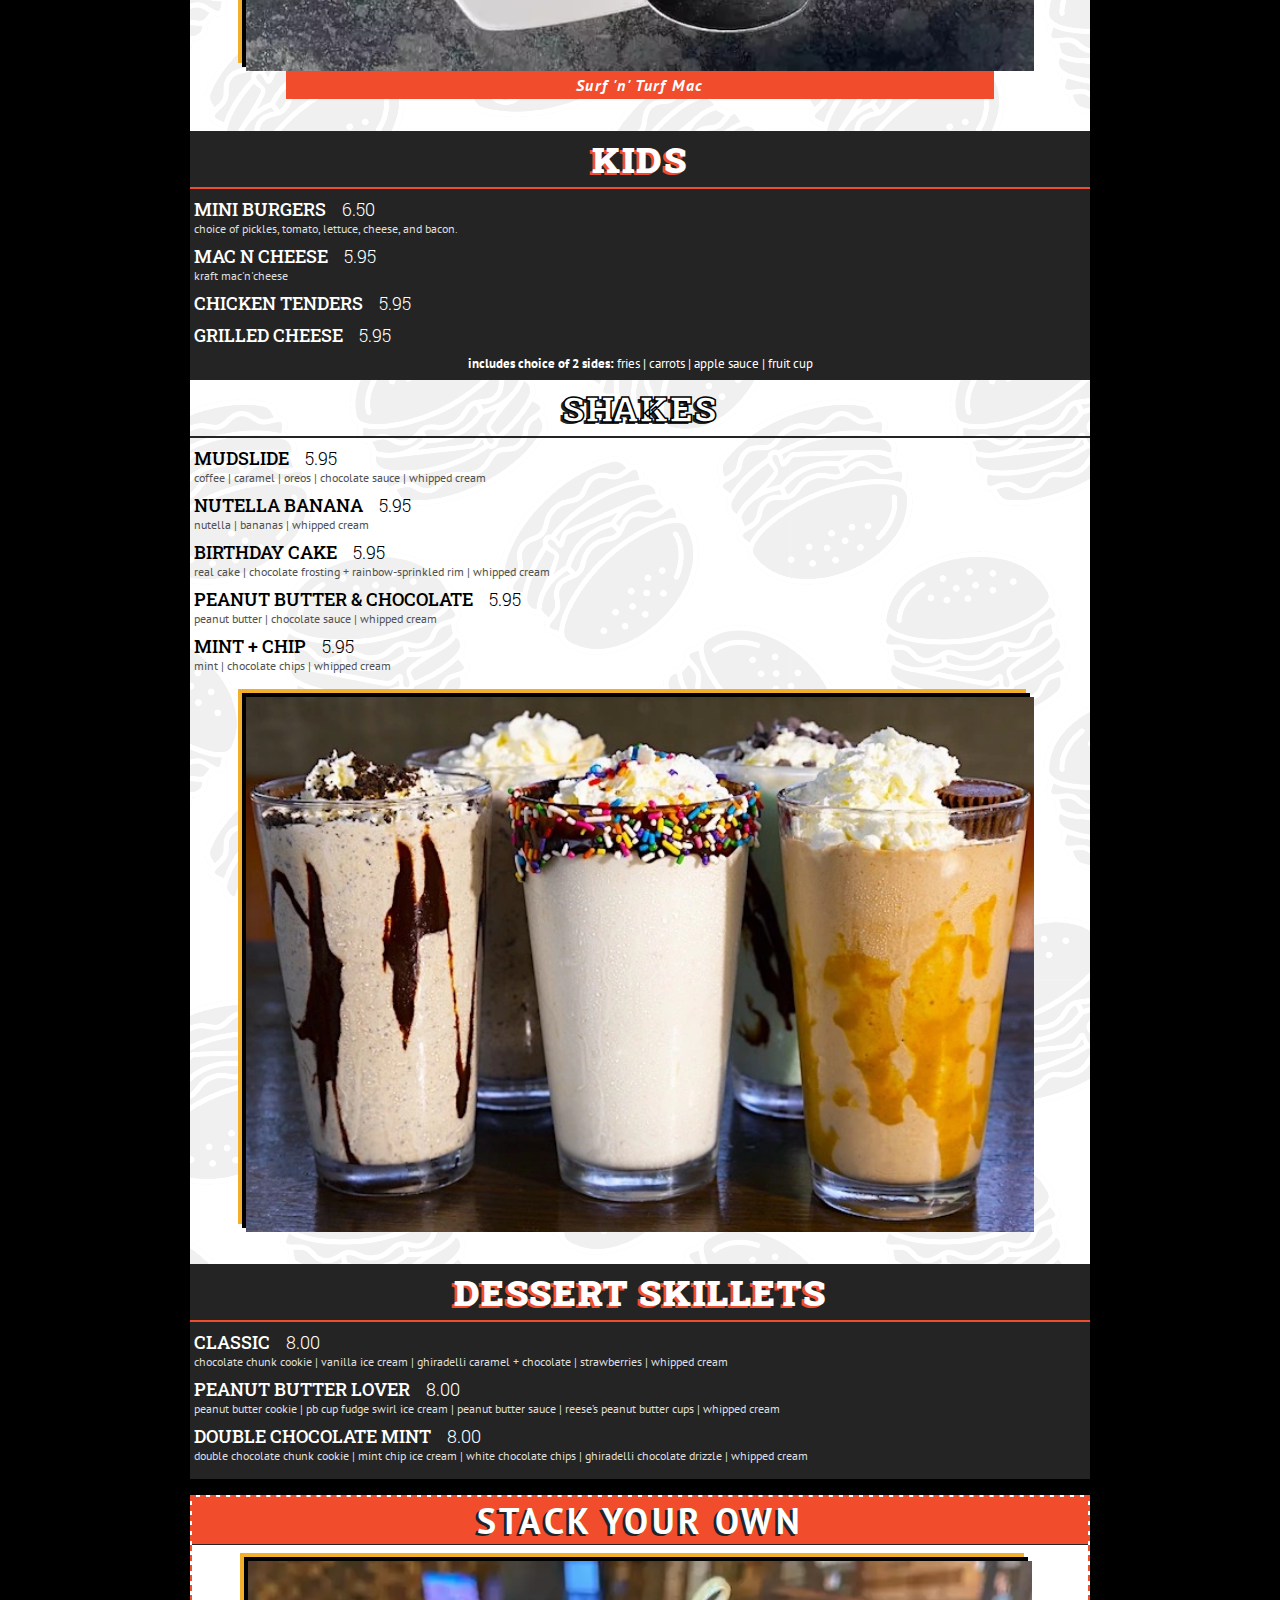
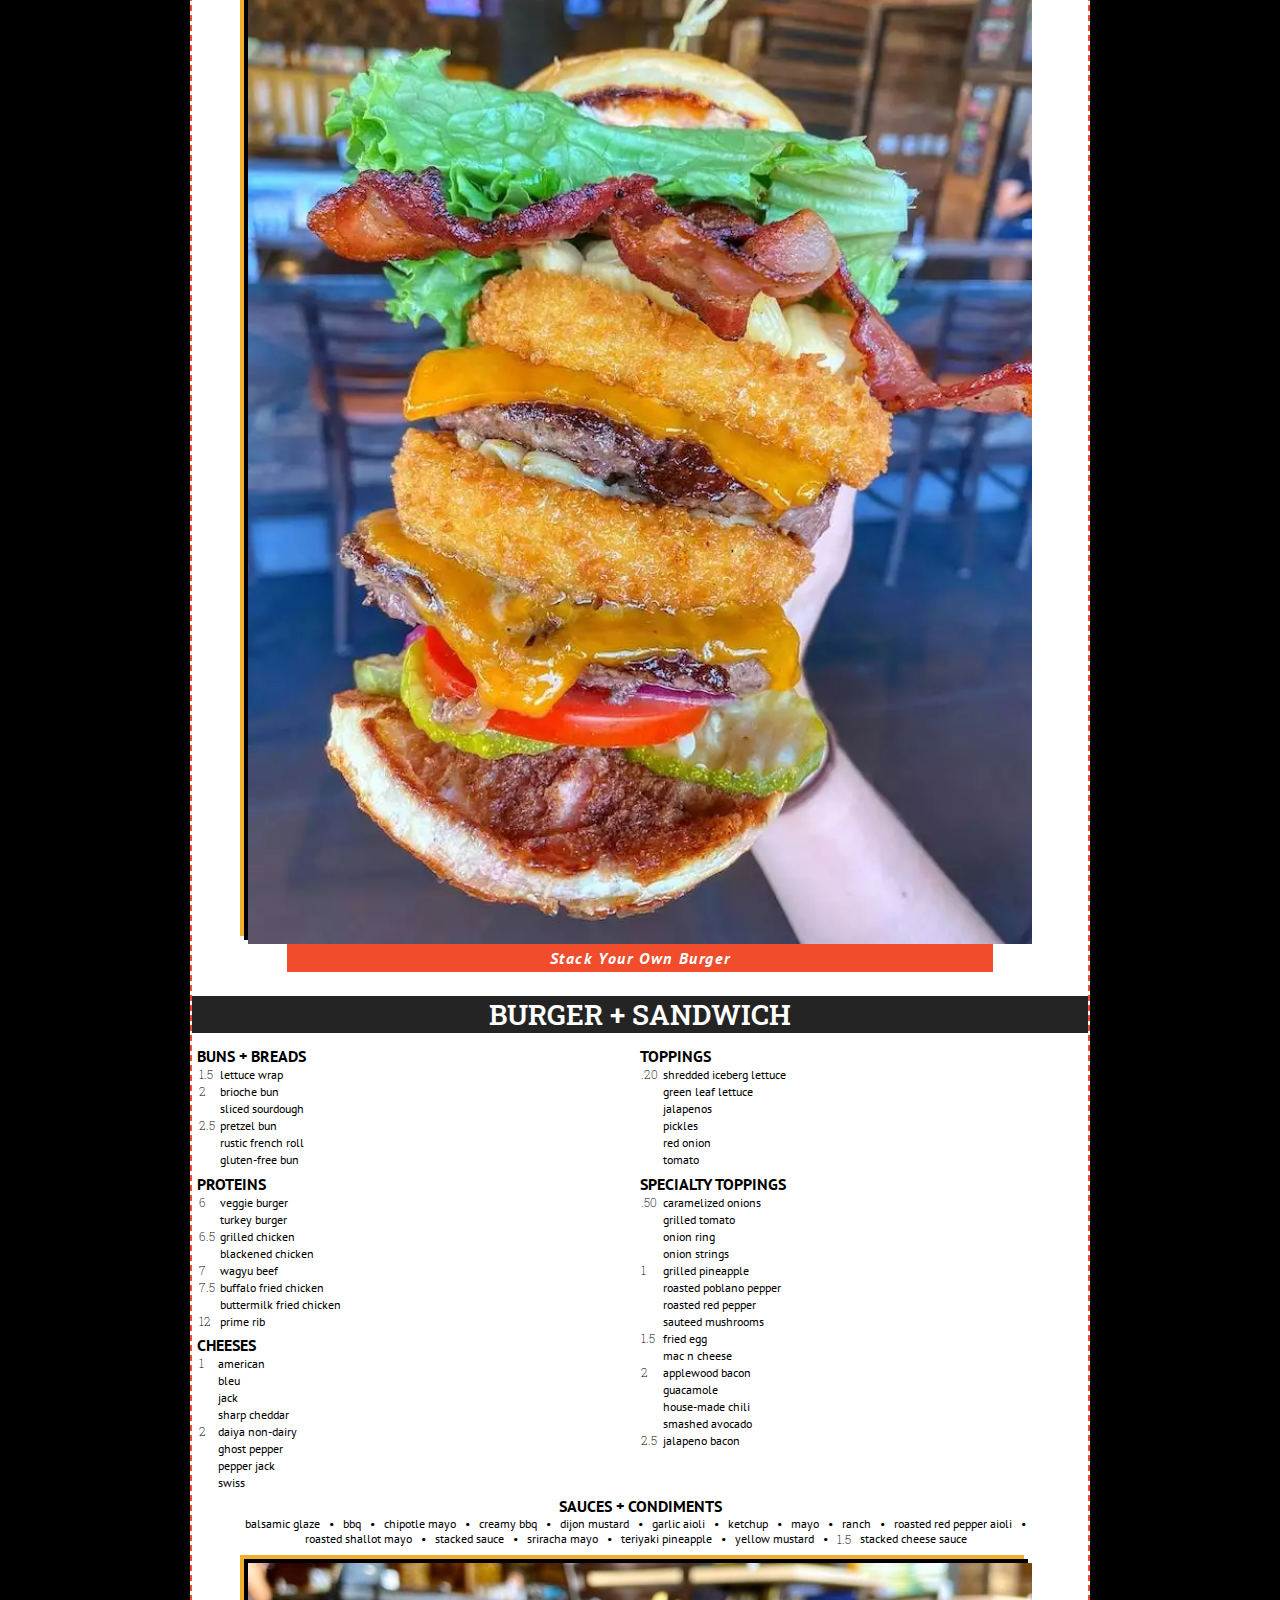
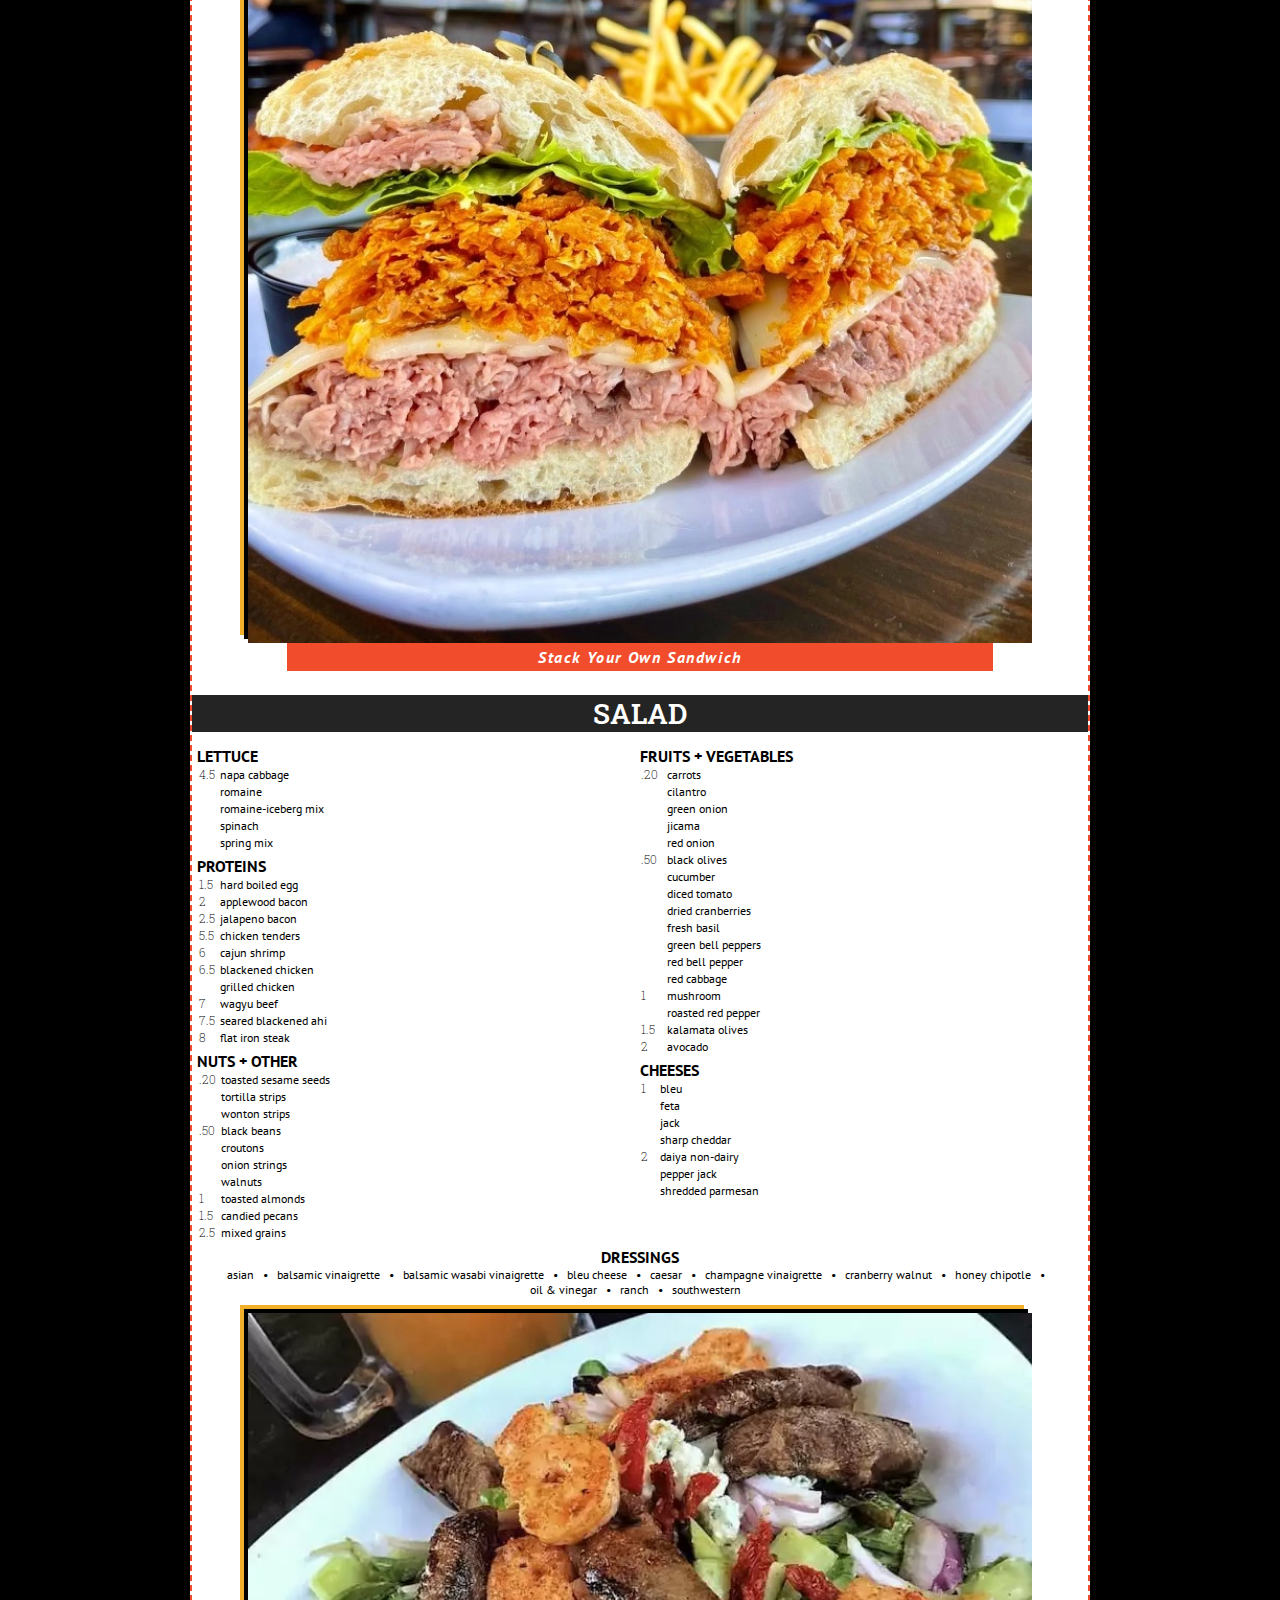
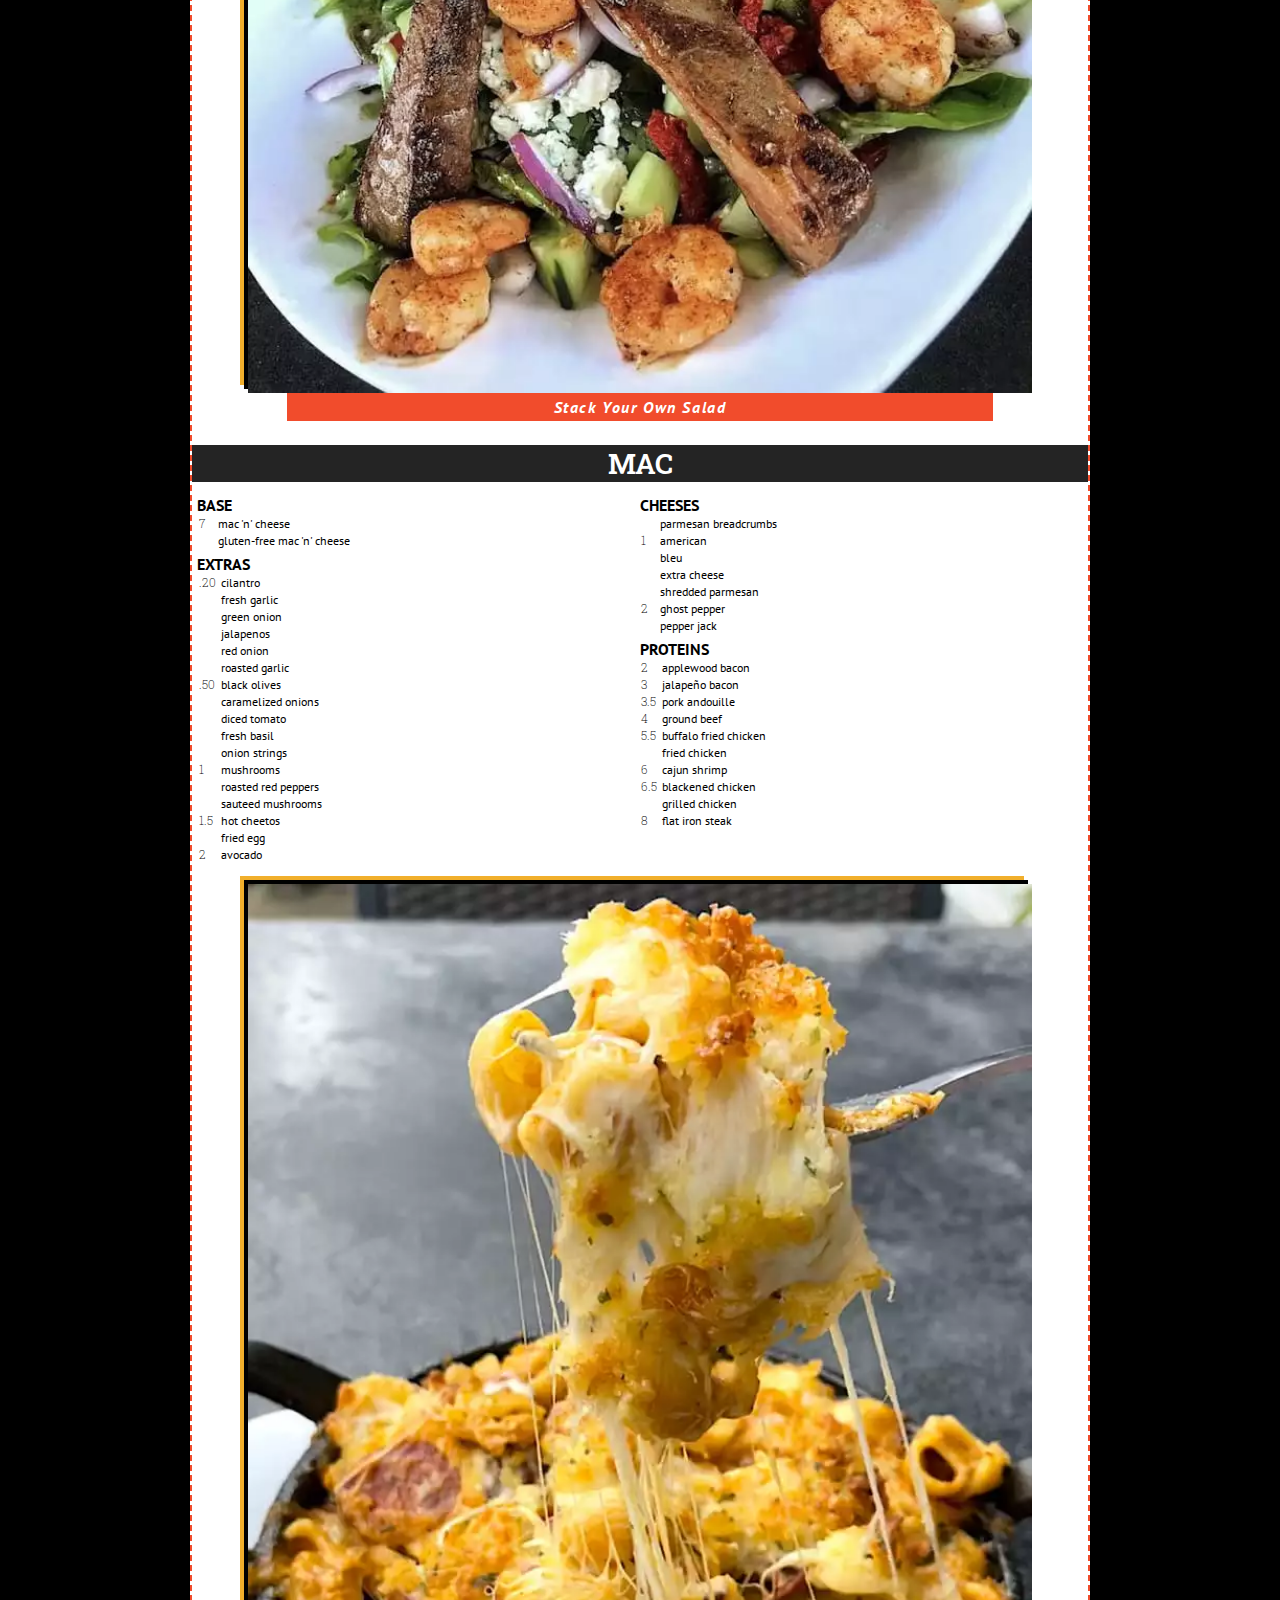
==== commit 104b546f: "Add files via upload" ====
--- a/fv.html
+++ b/fv.html
@@ -790,15 +790,15 @@
                                             </tr>
                                             <tr>
                                                 <td id="mod-price">2</td>
-                                                <td>brioche</td>
+                                                <td>brioche bun</td>
                                             </tr>
                                             <tr>
                                                 <td></td>
-                                                <td>sourdough</td>
+                                                <td>sliced sourdough</td>
                                             </tr>
                                             <tr>
                                                 <td id="mod-price">2.5</td>
-                                                <td>pretzel</td>
+                                                <td>pretzel bun</td>
                                             </tr>
                                             <tr>
                                                 <td></td>
@@ -806,7 +806,7 @@
                                             </tr>
                                             <tr>
                                                 <td></td>
-                                                <td>gluten-free</td>
+                                                <td>gluten-free bun</td>
                                             </tr>
                                         </tbody>
                                     </table>
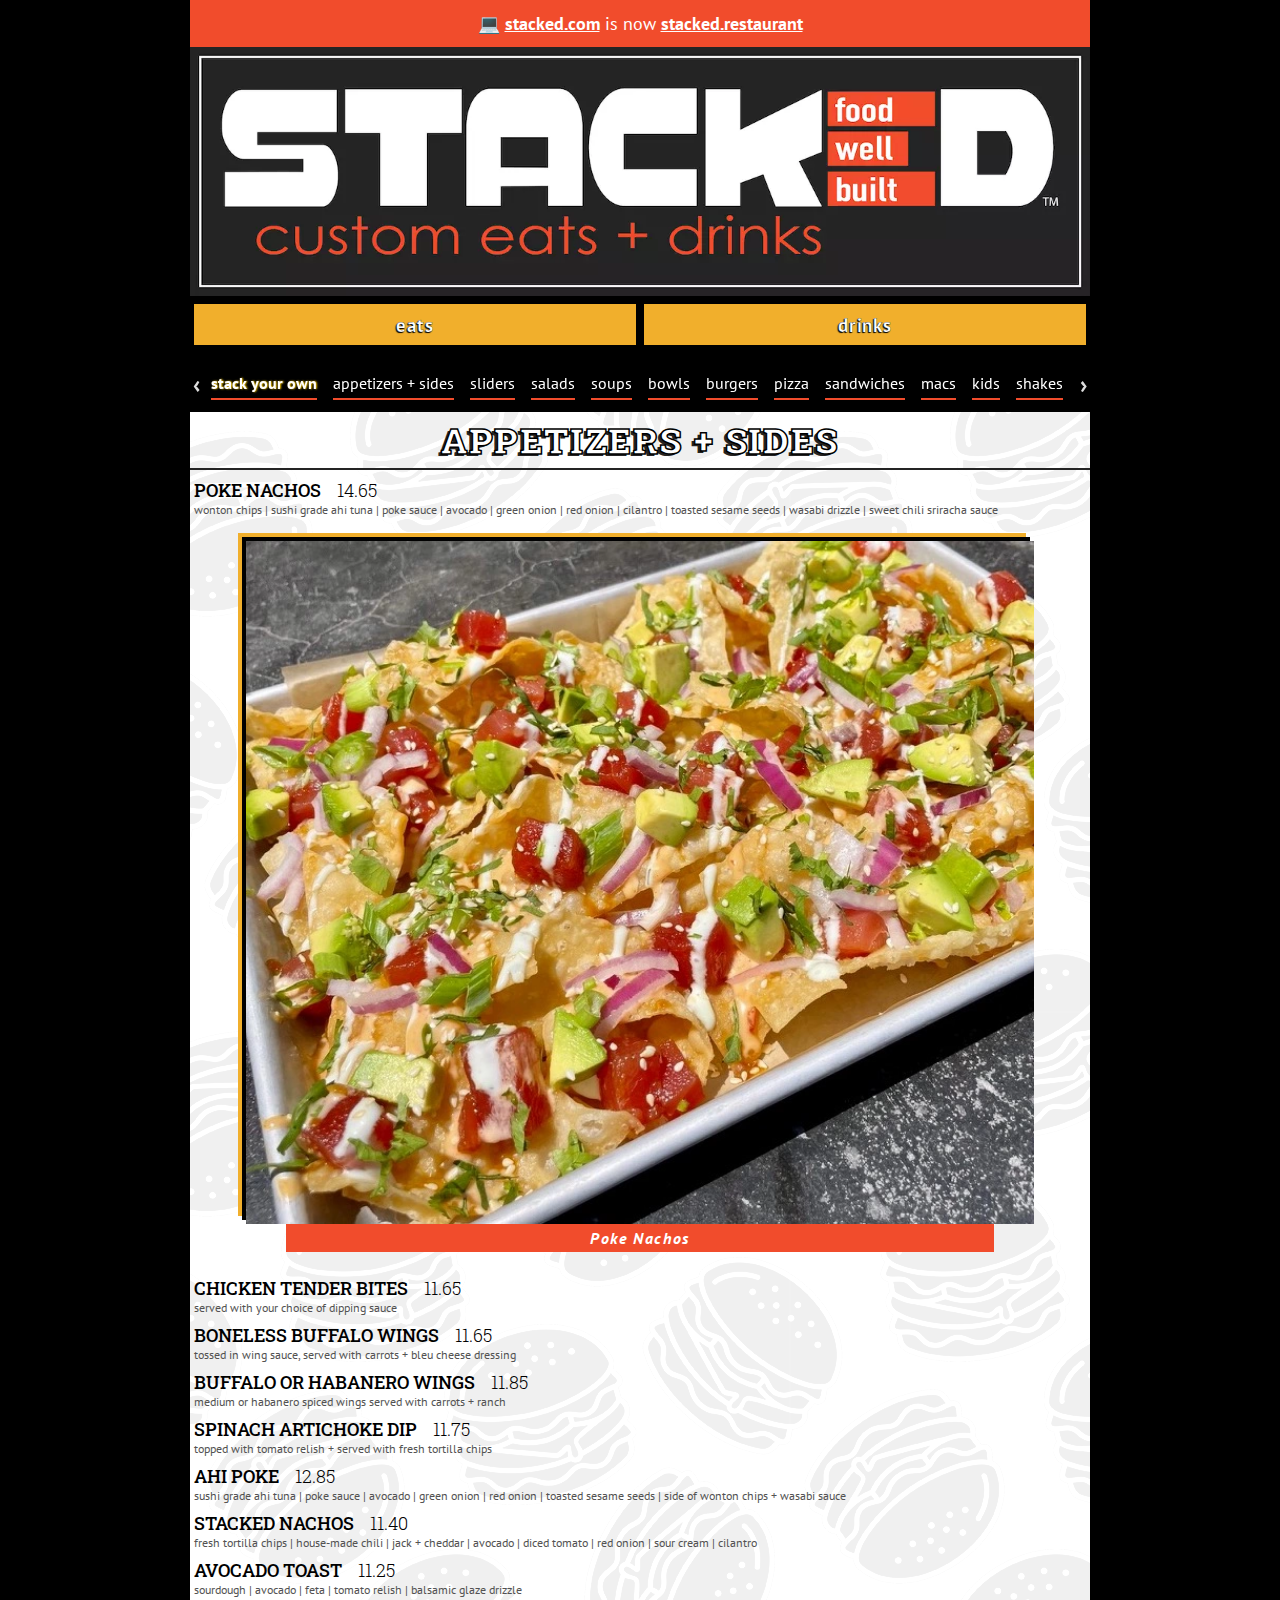
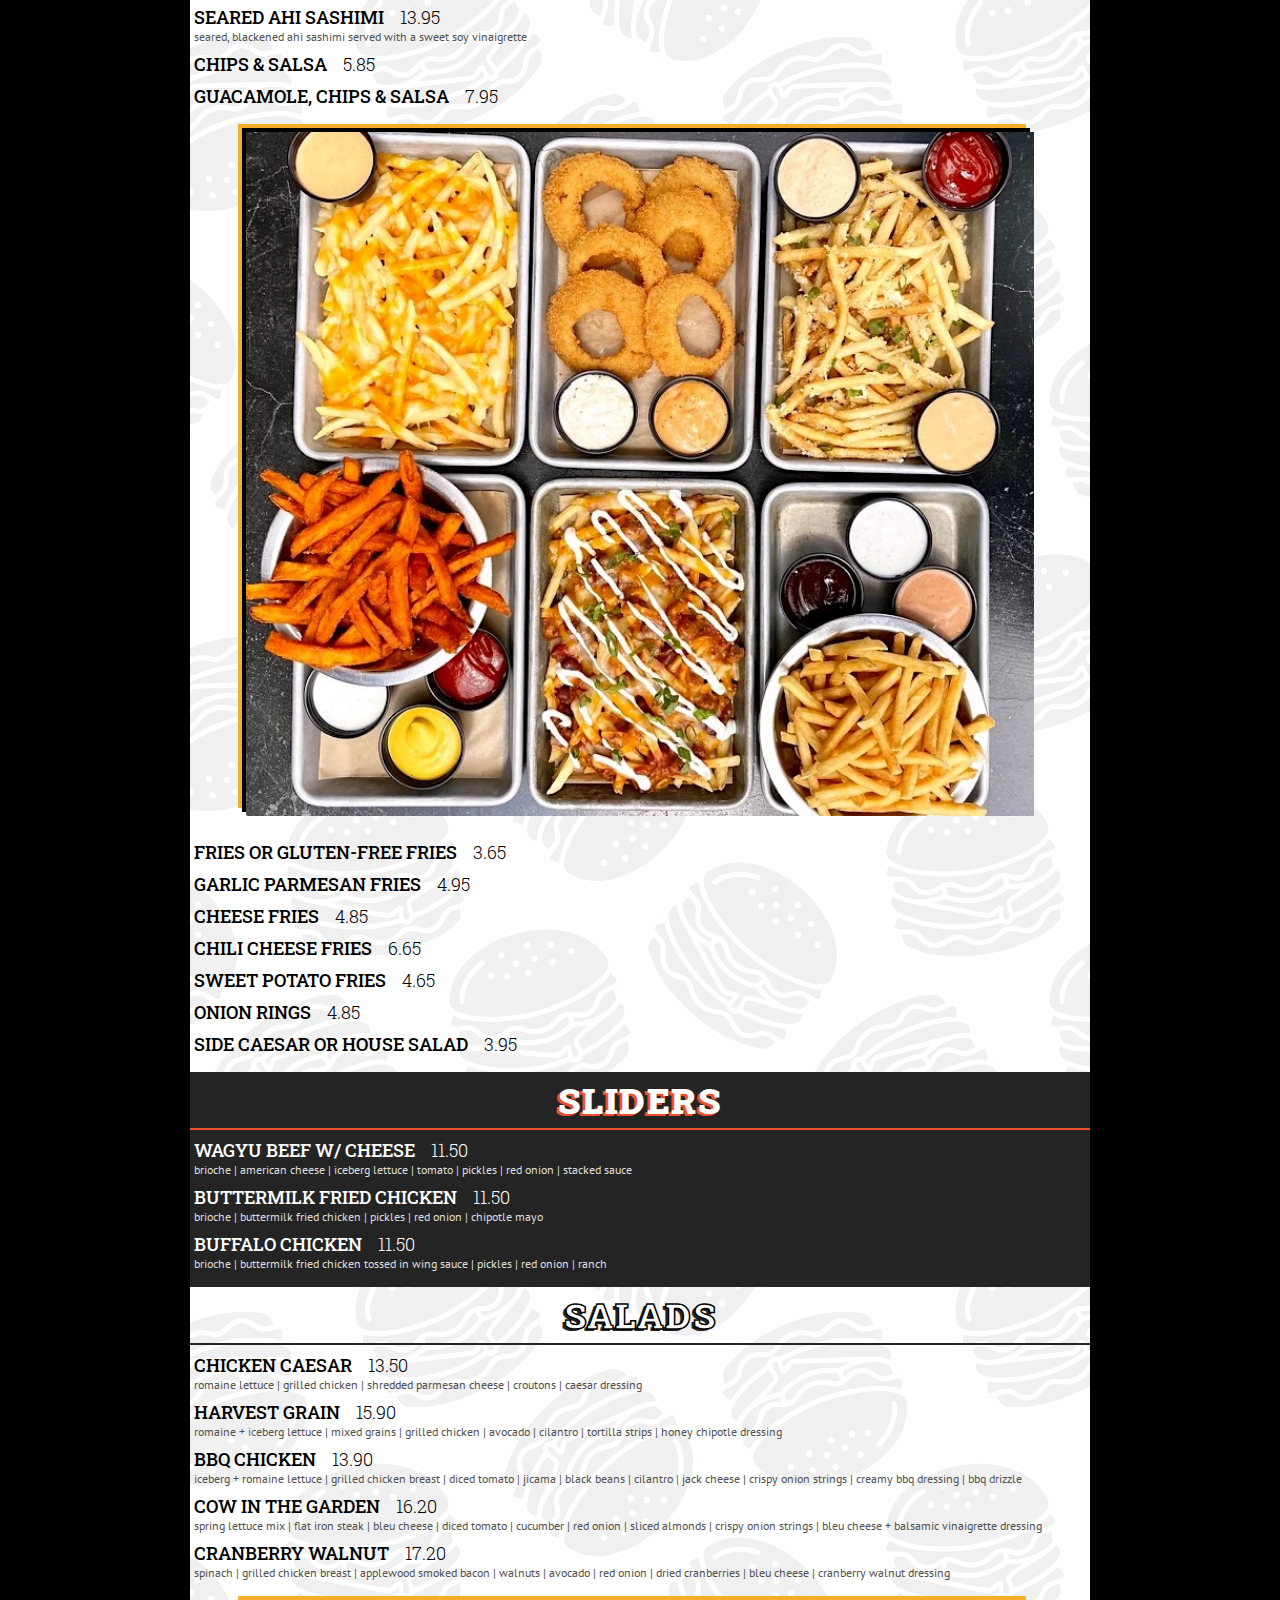
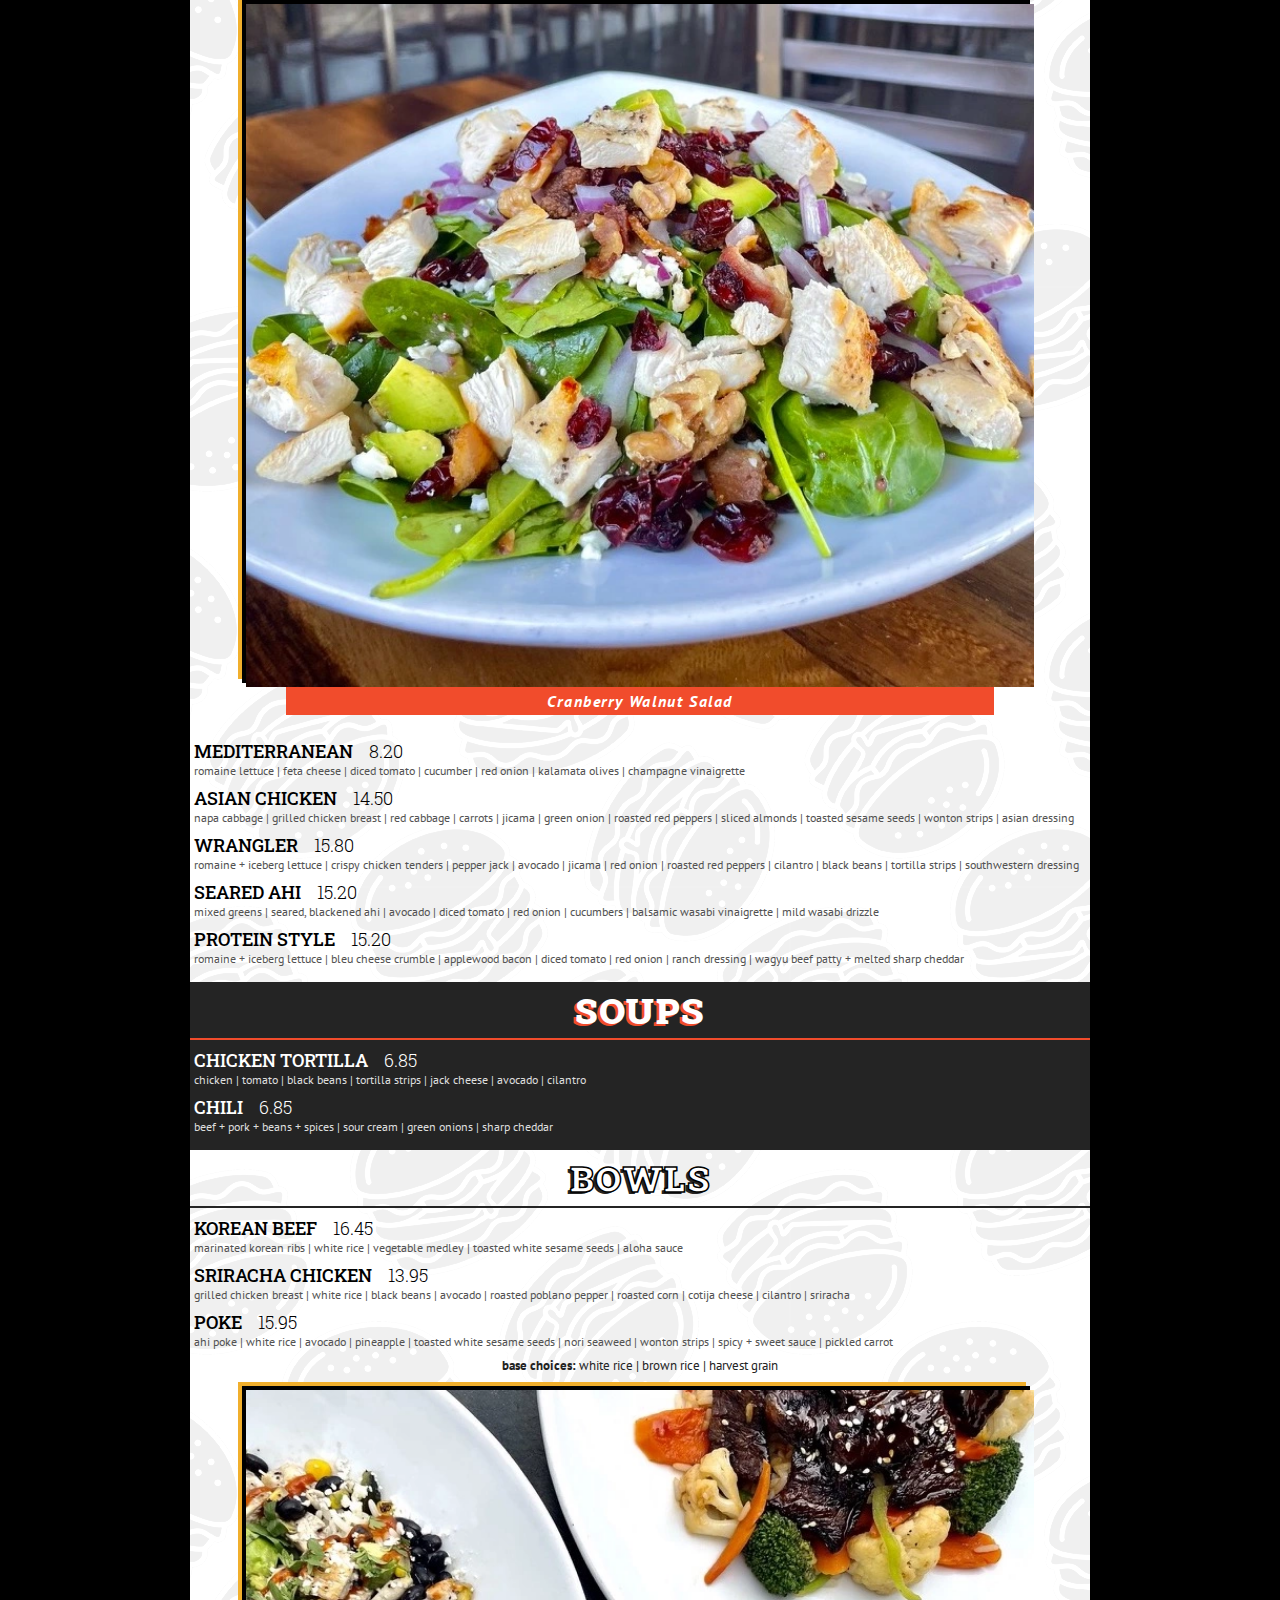
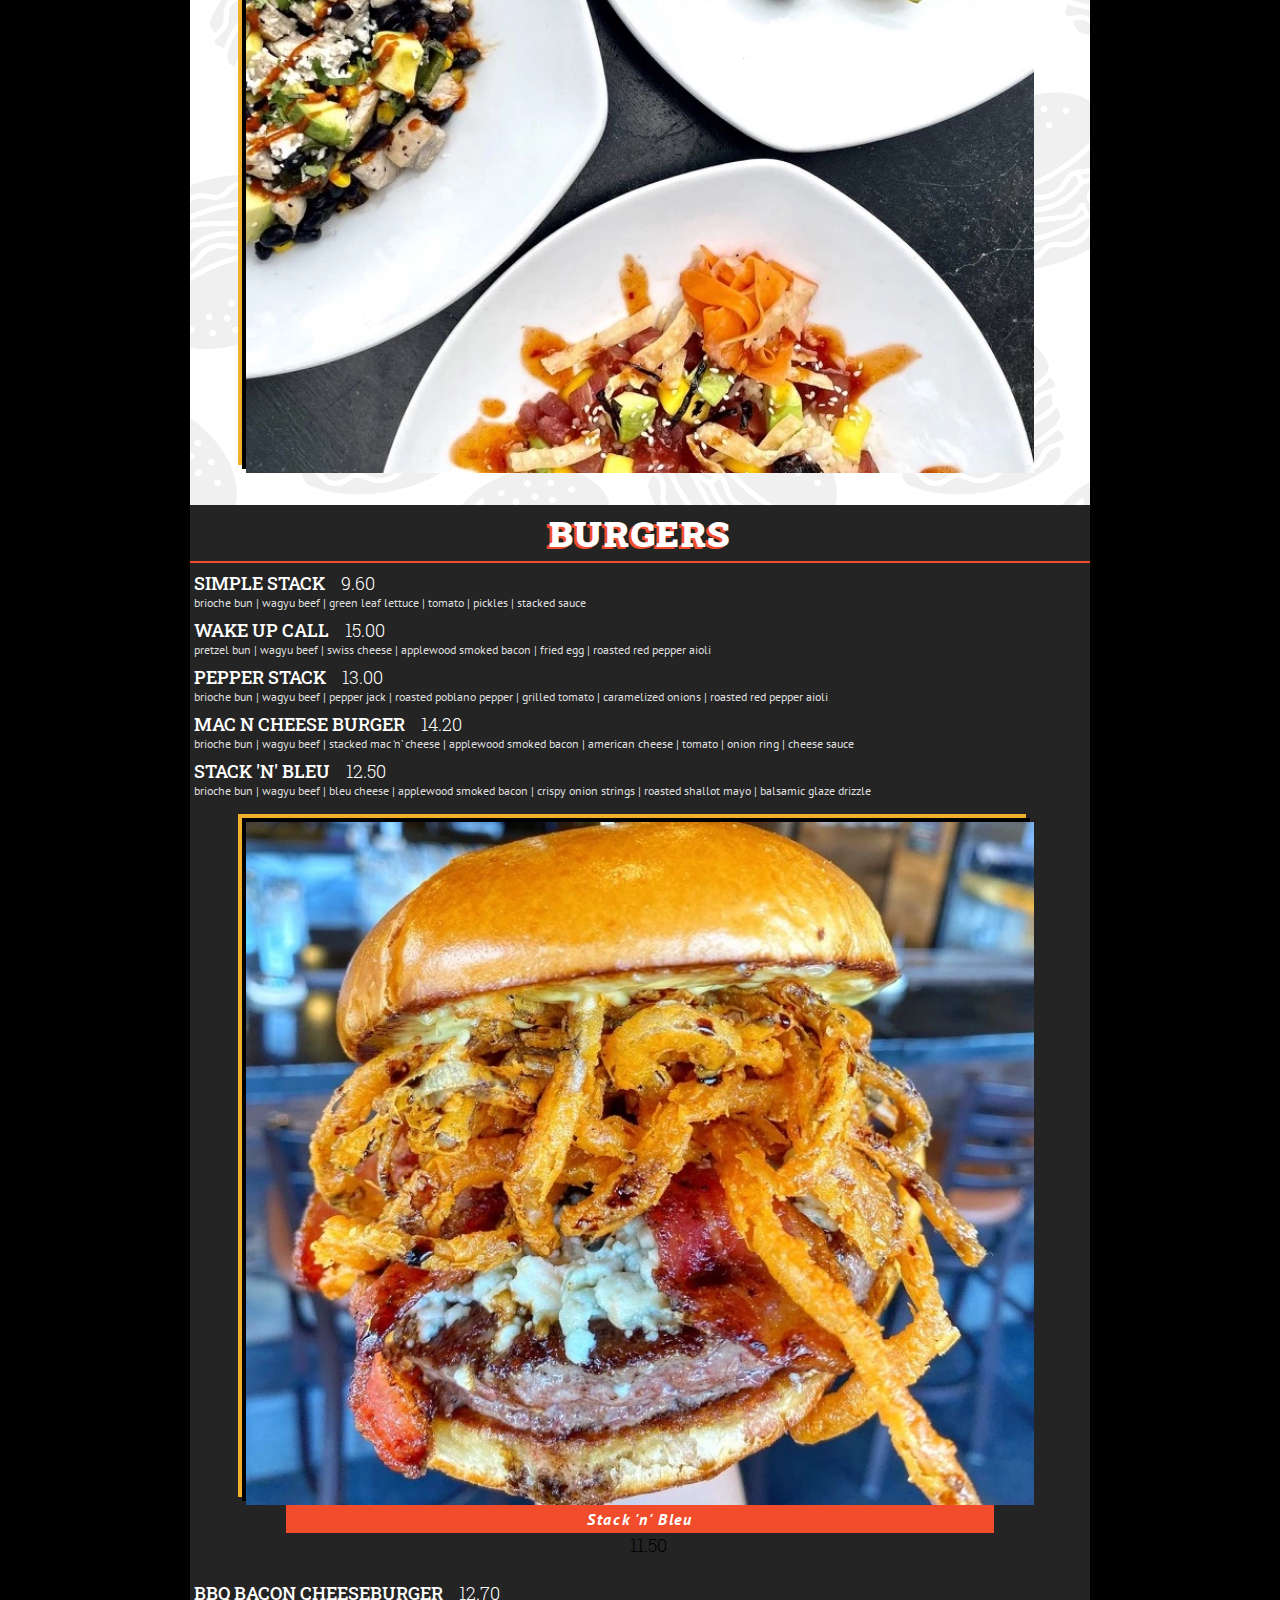
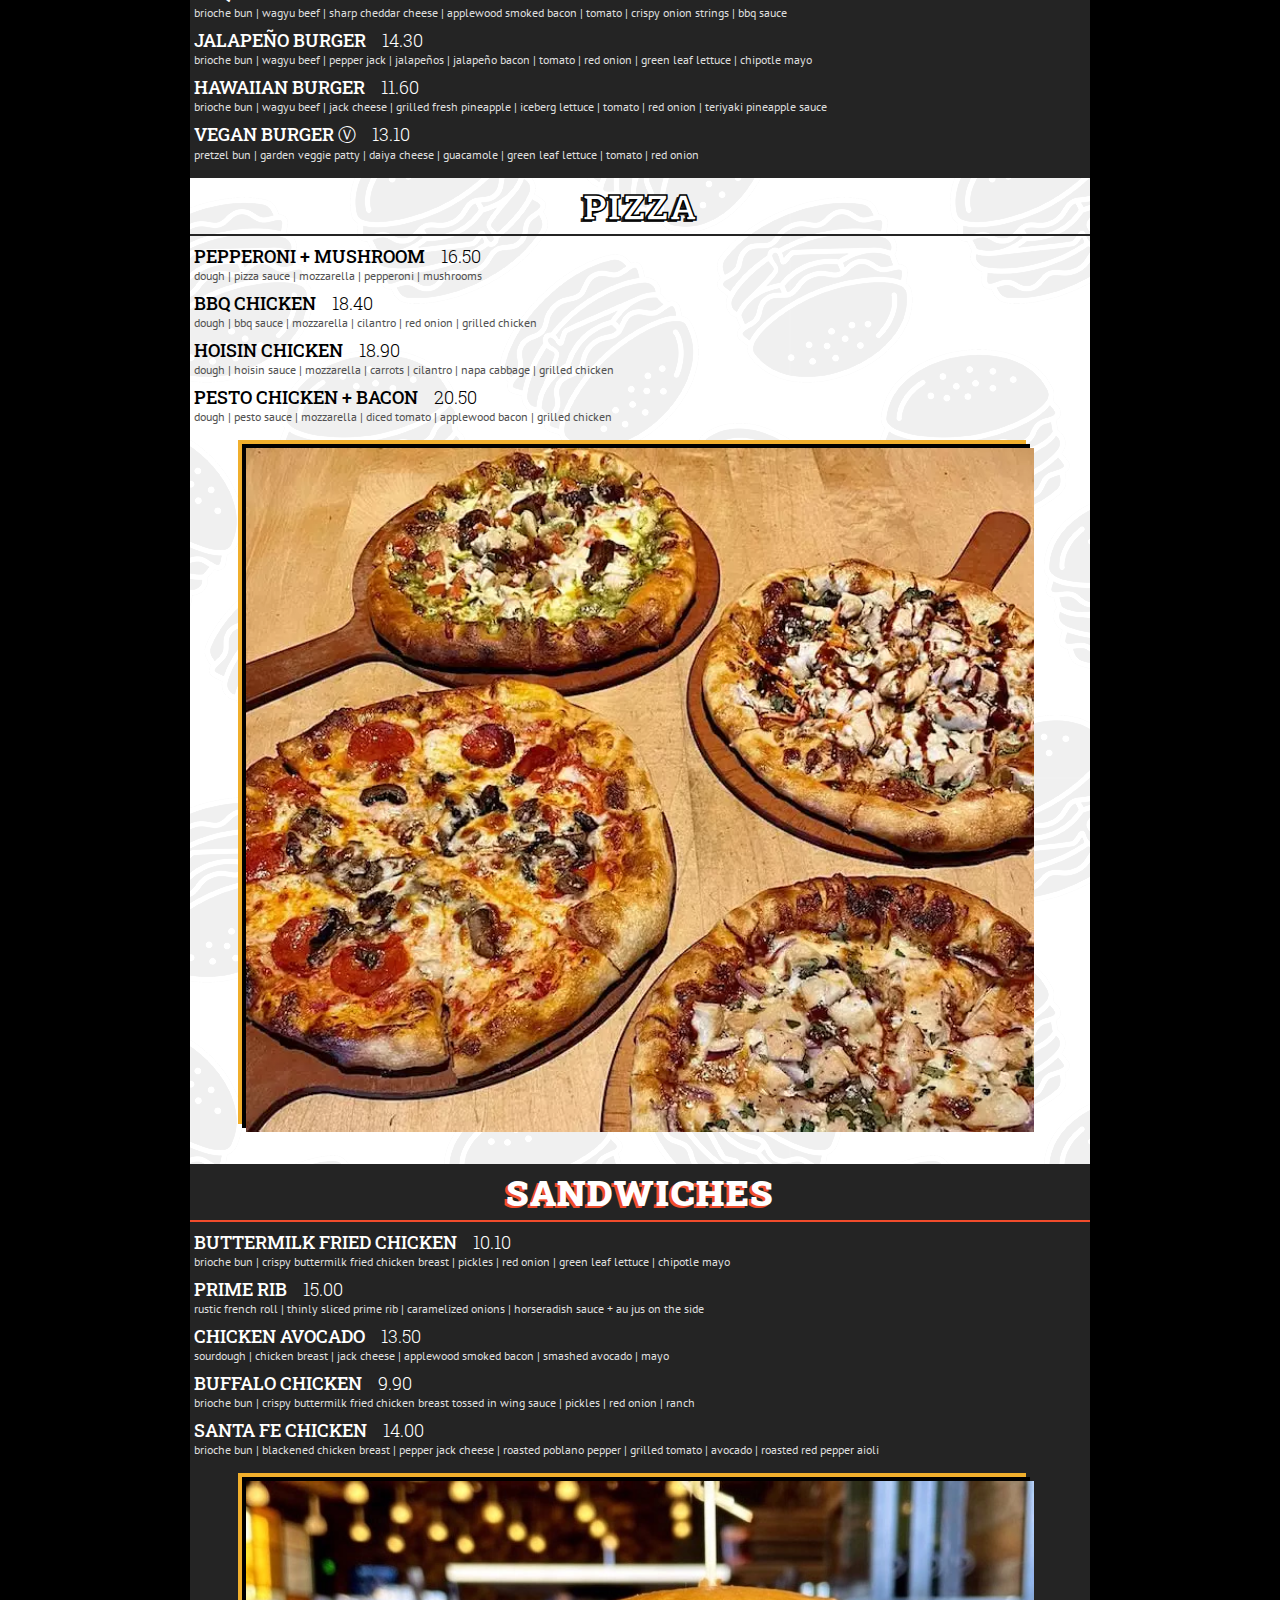
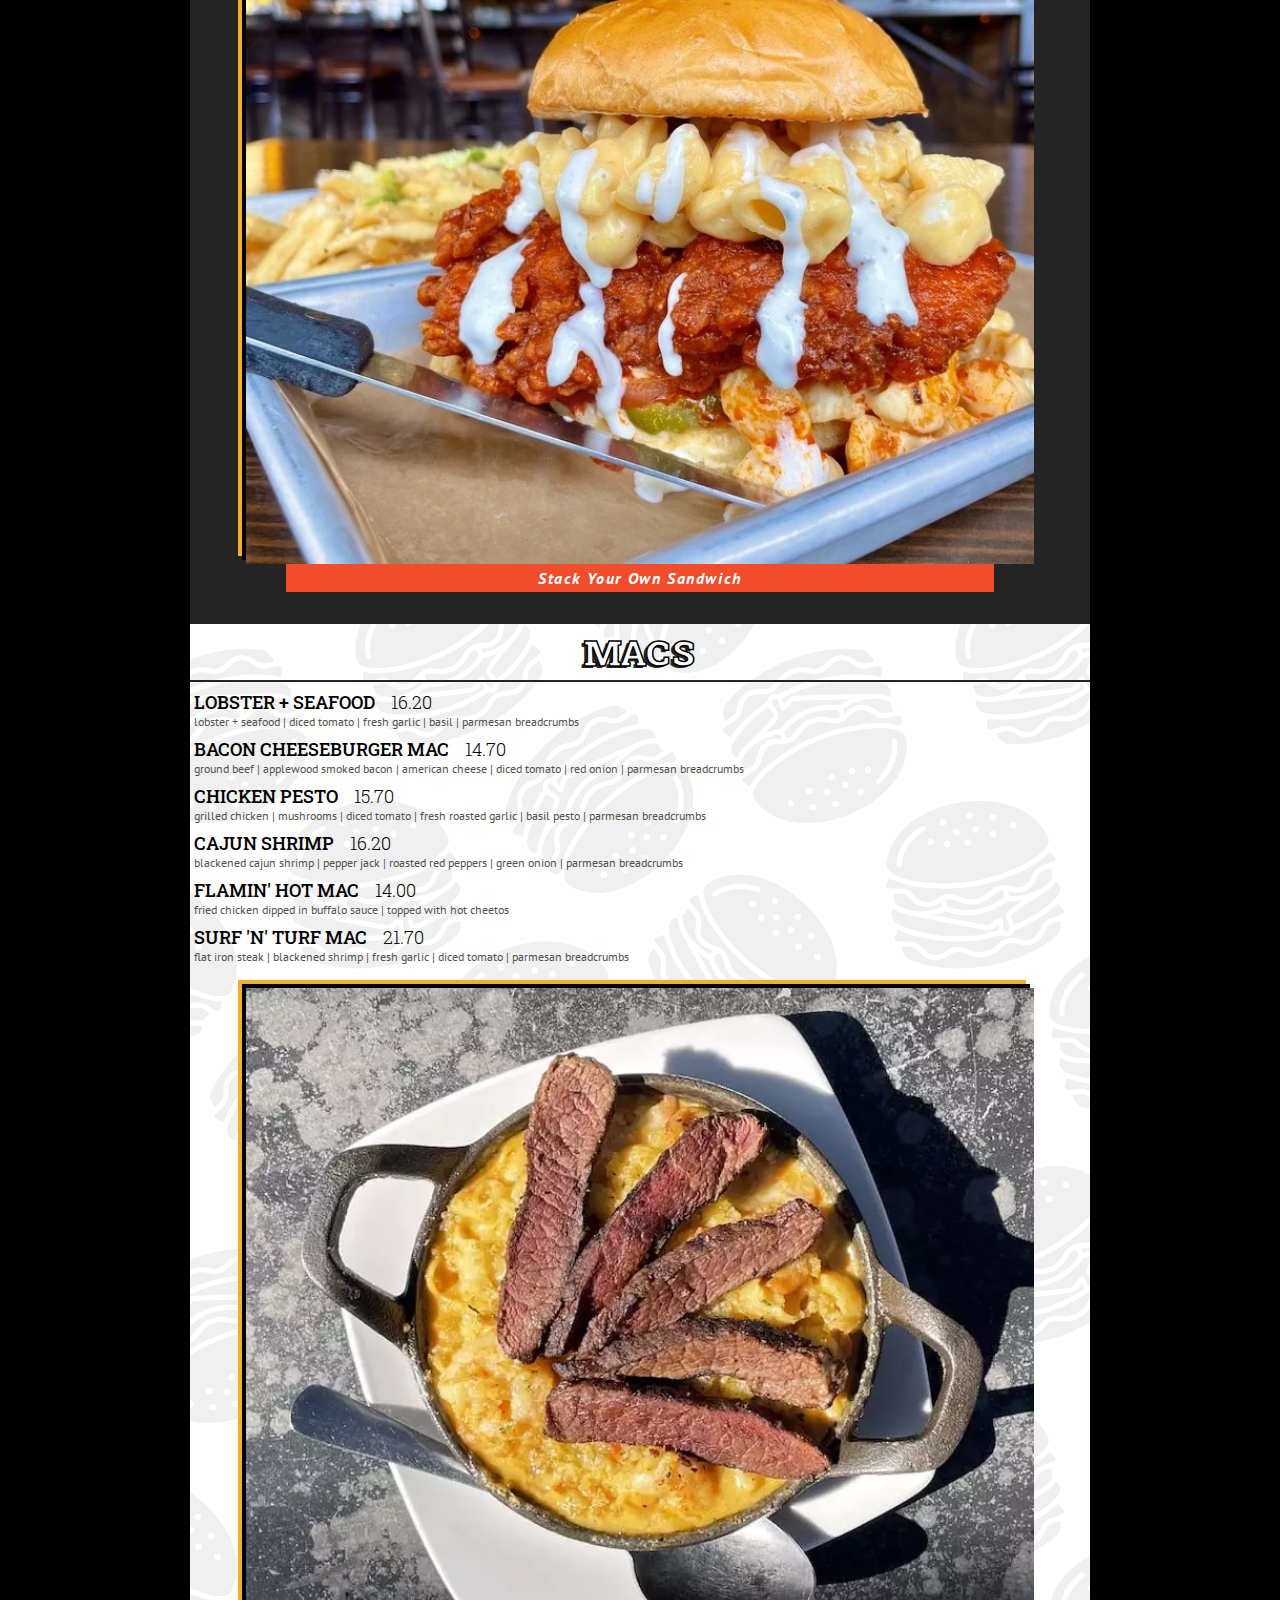
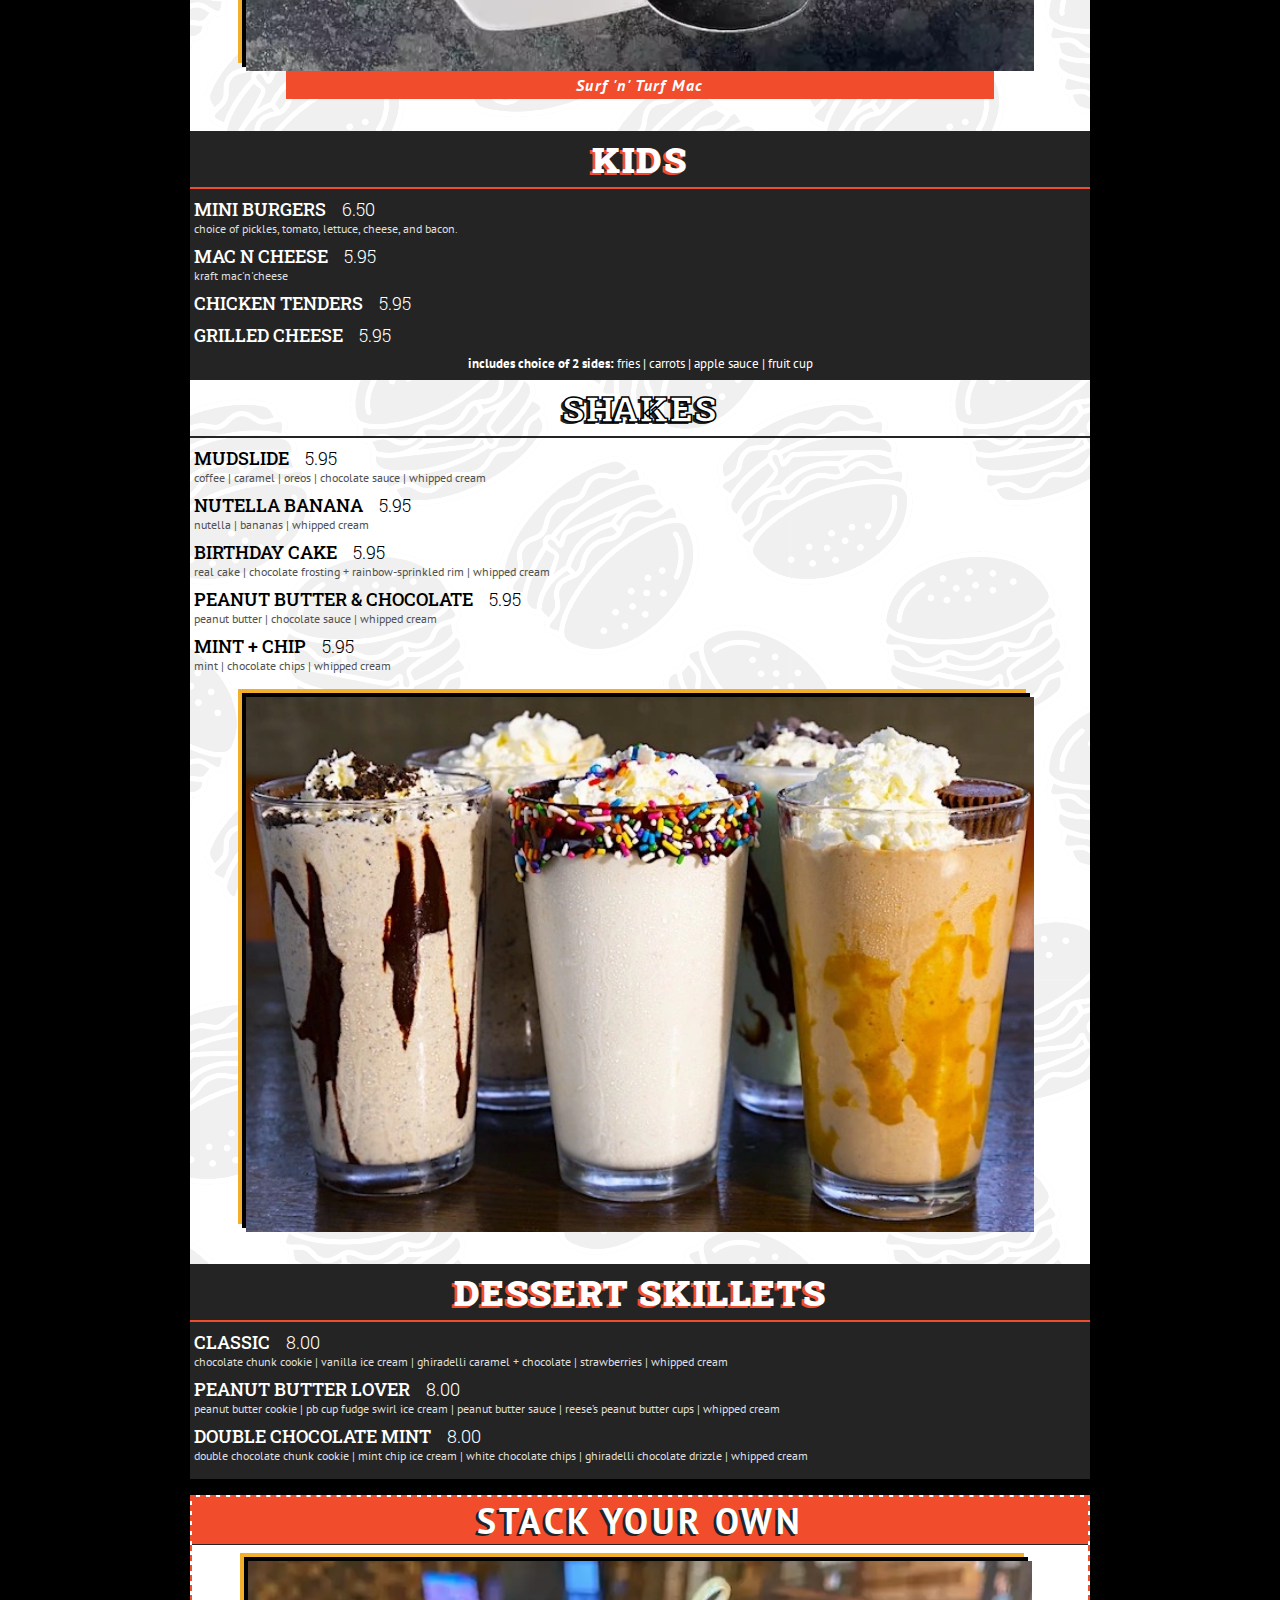
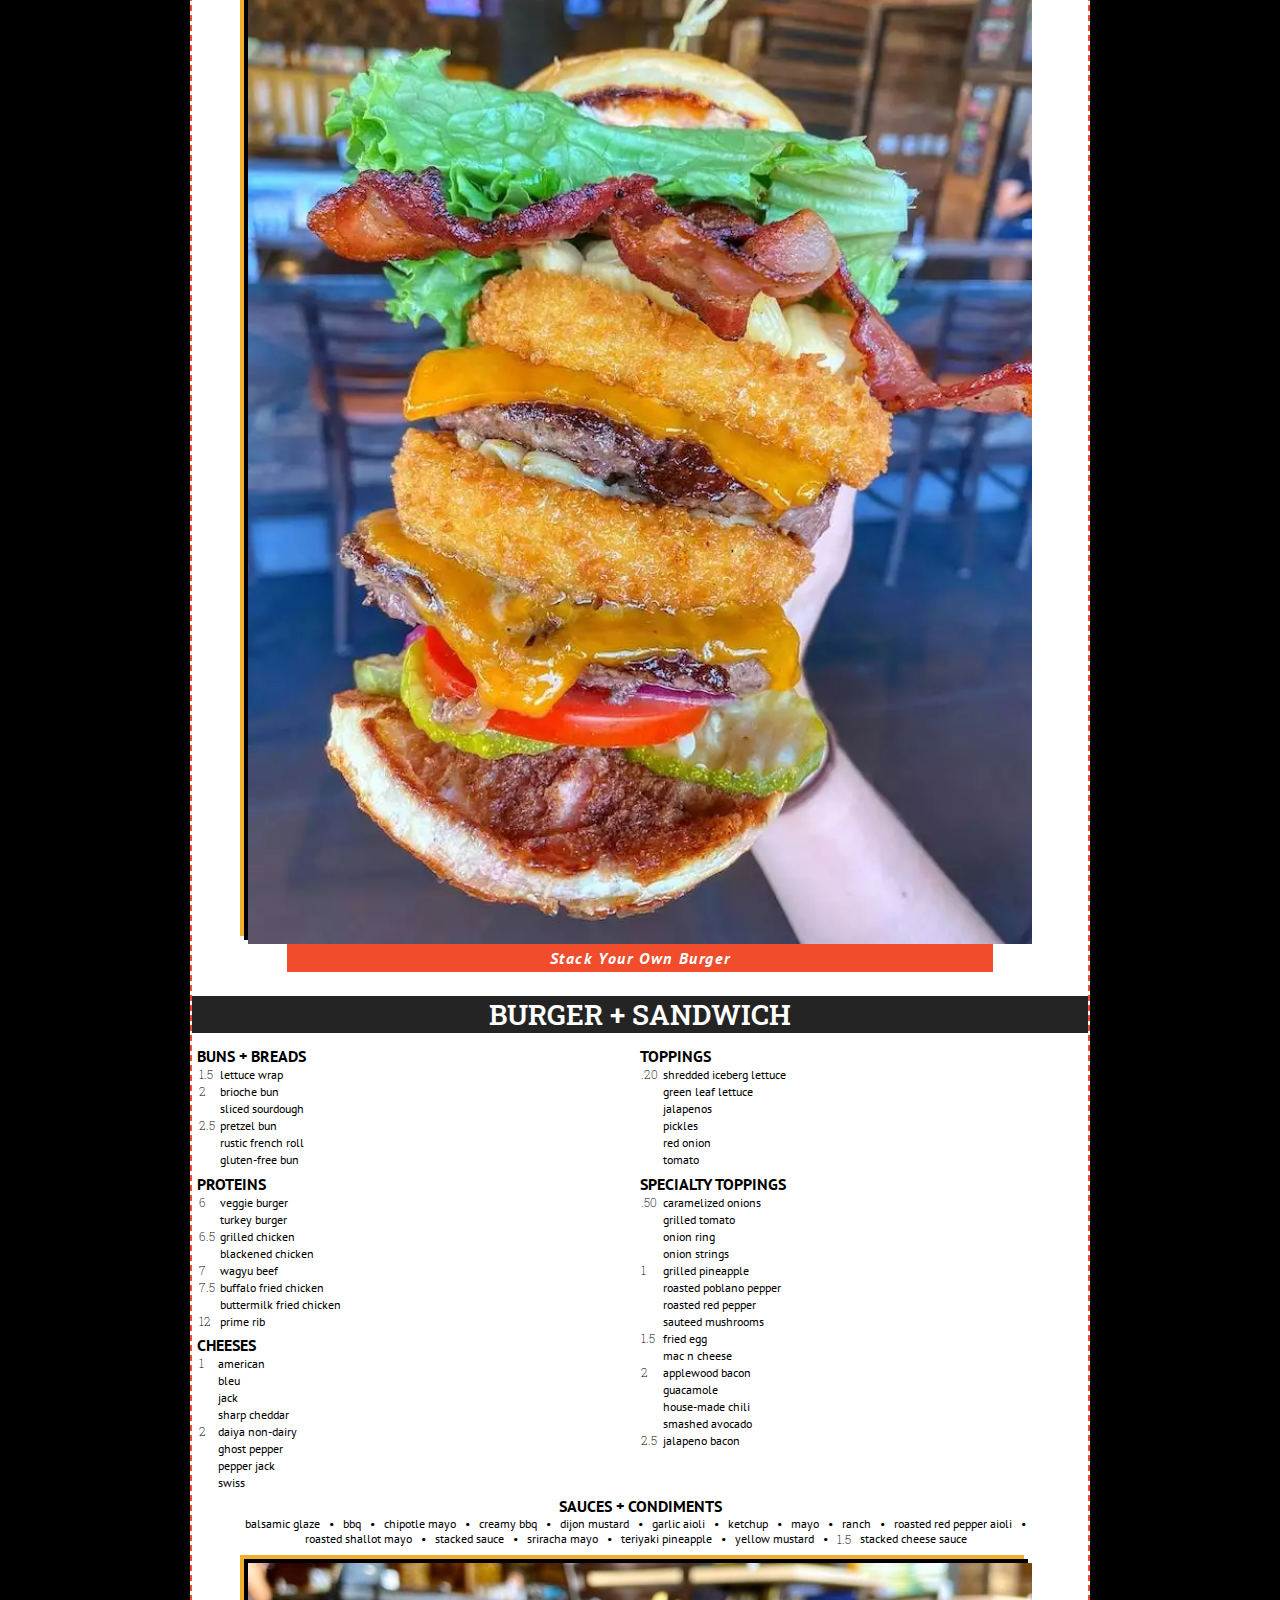
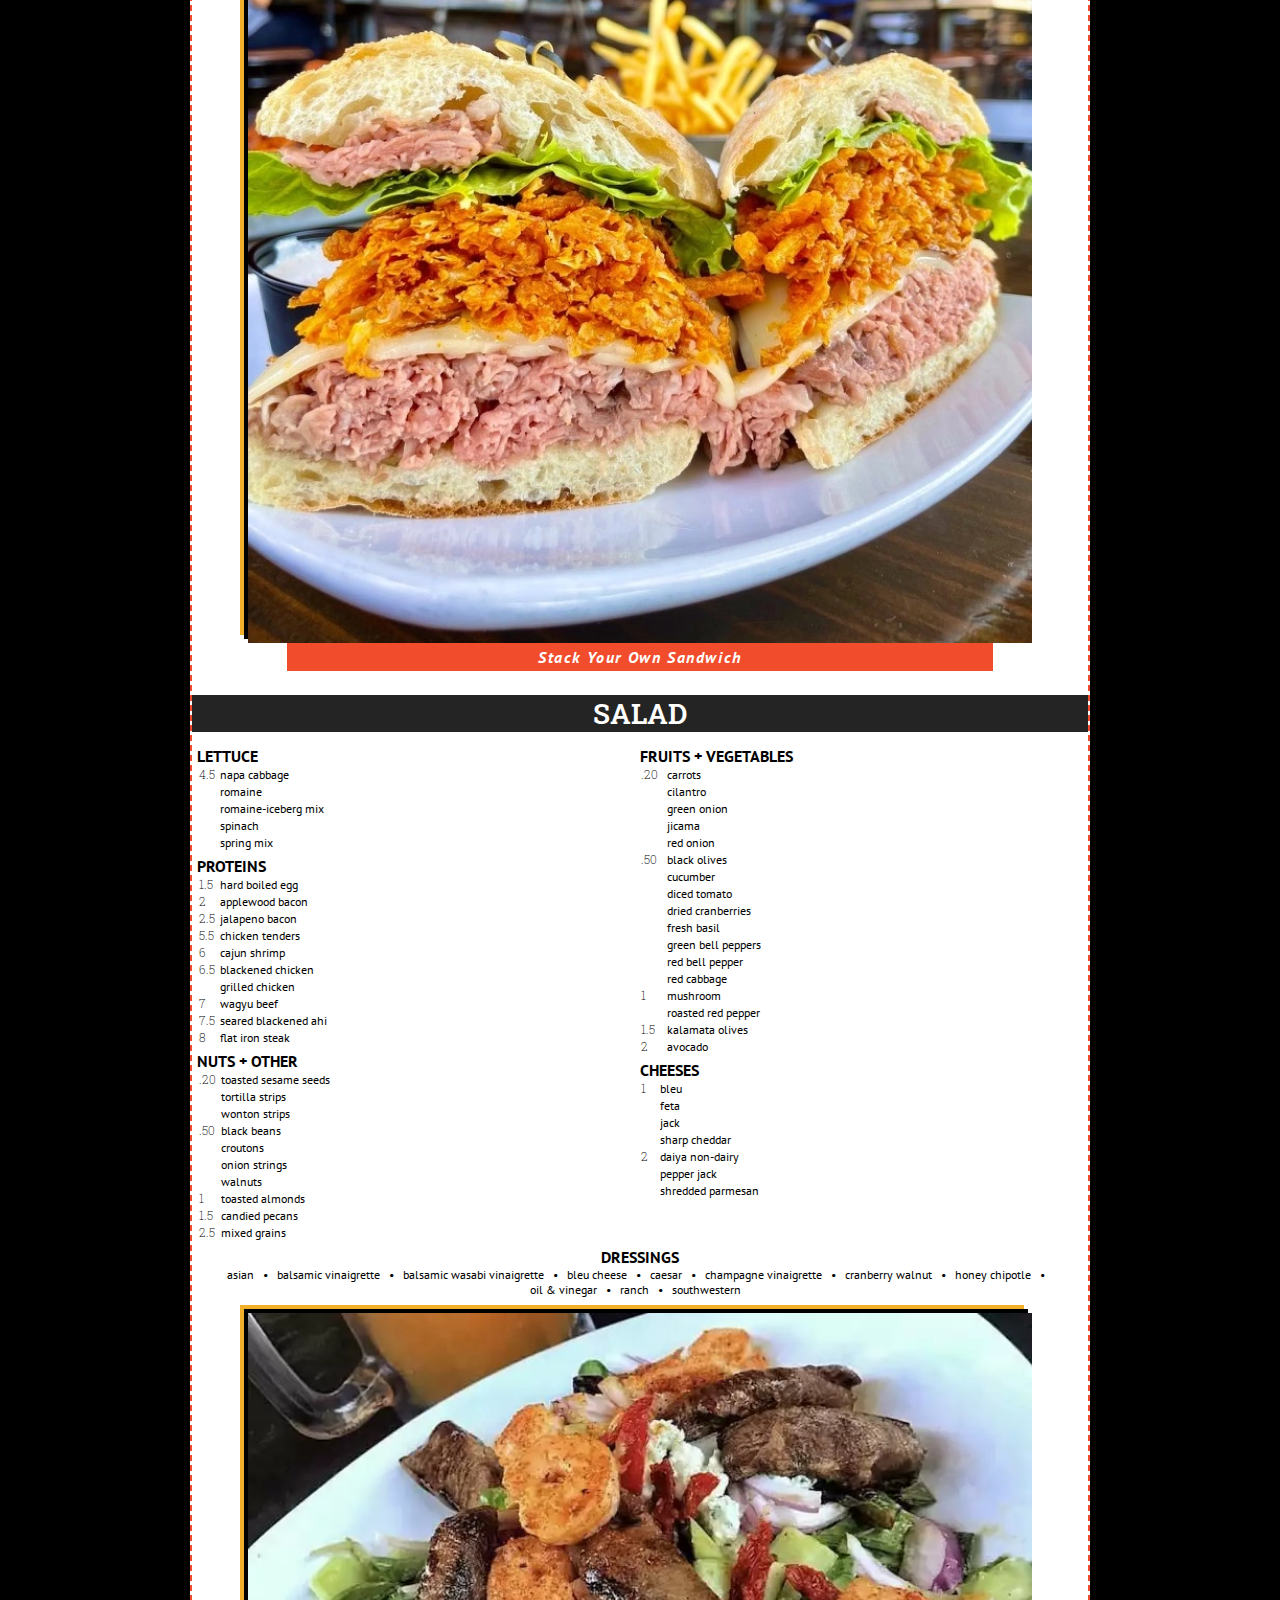
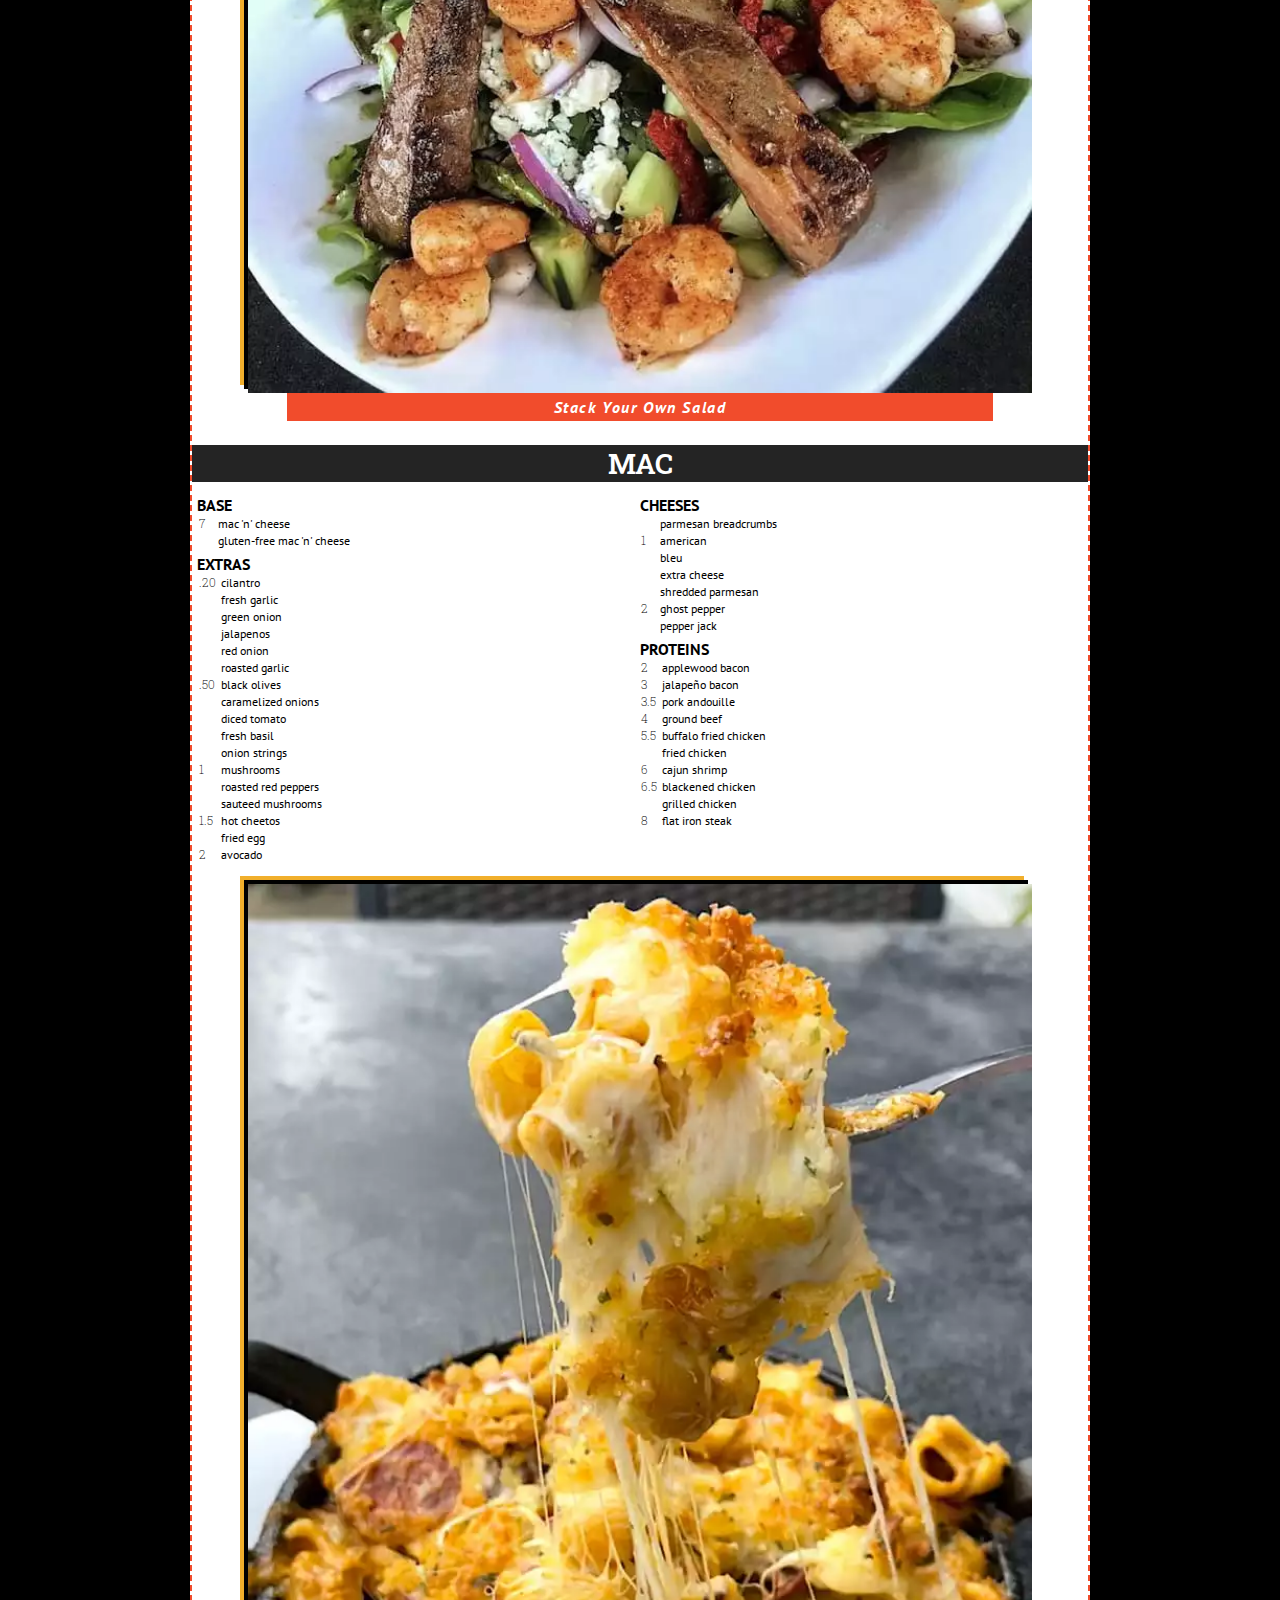
==== commit 322bad2c: "Add files via upload" ====
--- a/fv.html
+++ b/fv.html
@@ -442,7 +442,7 @@
                                 <div class="name">Mac n Cheese Burger</div>
                                 <div class="price">14.20</div>
                             </div>
-                            <div class="description">brioche bun | wagyu beef | STACKED Mac ‘n’ Cheese | applewood smoked bacon | onion ring</div>
+                            <div class="description">brioche bun | wagyu beef | STACKED Mac ‘n’ Cheese | applewood smoked bacon | american cheese | tomato | onion ring | cheese sauce</div>
                         </div>
 
                         <div class="menu-item-dark">
@@ -482,7 +482,7 @@
                                 <div class="name">Hawaiian Burger</div>
                                 <div class="price">11.60</div>
                             </div>
-                            <div class="description">brioche bun | wagyu beef | Jack cheese | grilled fresh pineapple | teriyaki pineapple sauce</div>
+                            <div class="description">brioche bun | wagyu beef | Jack cheese | grilled fresh pineapple | iceberg lettuce | tomato | red onion | teriyaki pineapple sauce</div>
                         </div>
 
                         <div class="menu-item-dark">
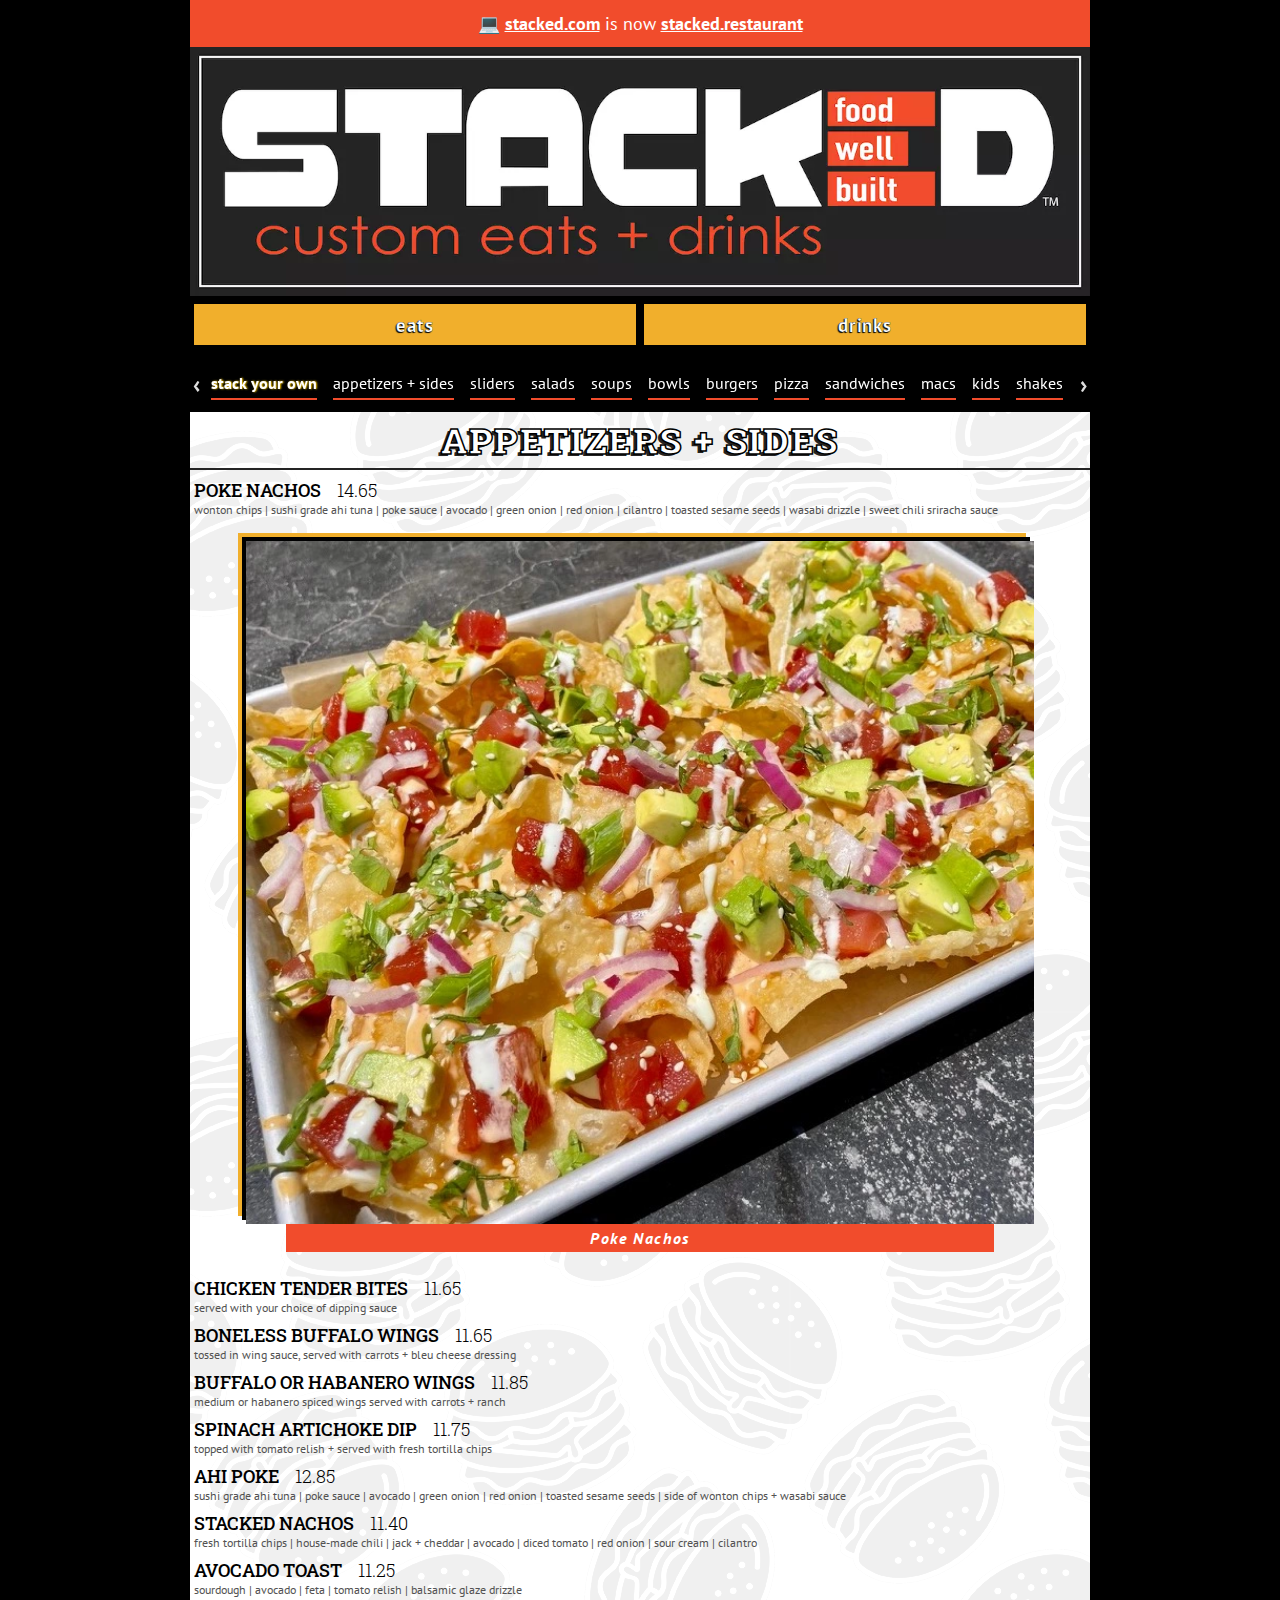
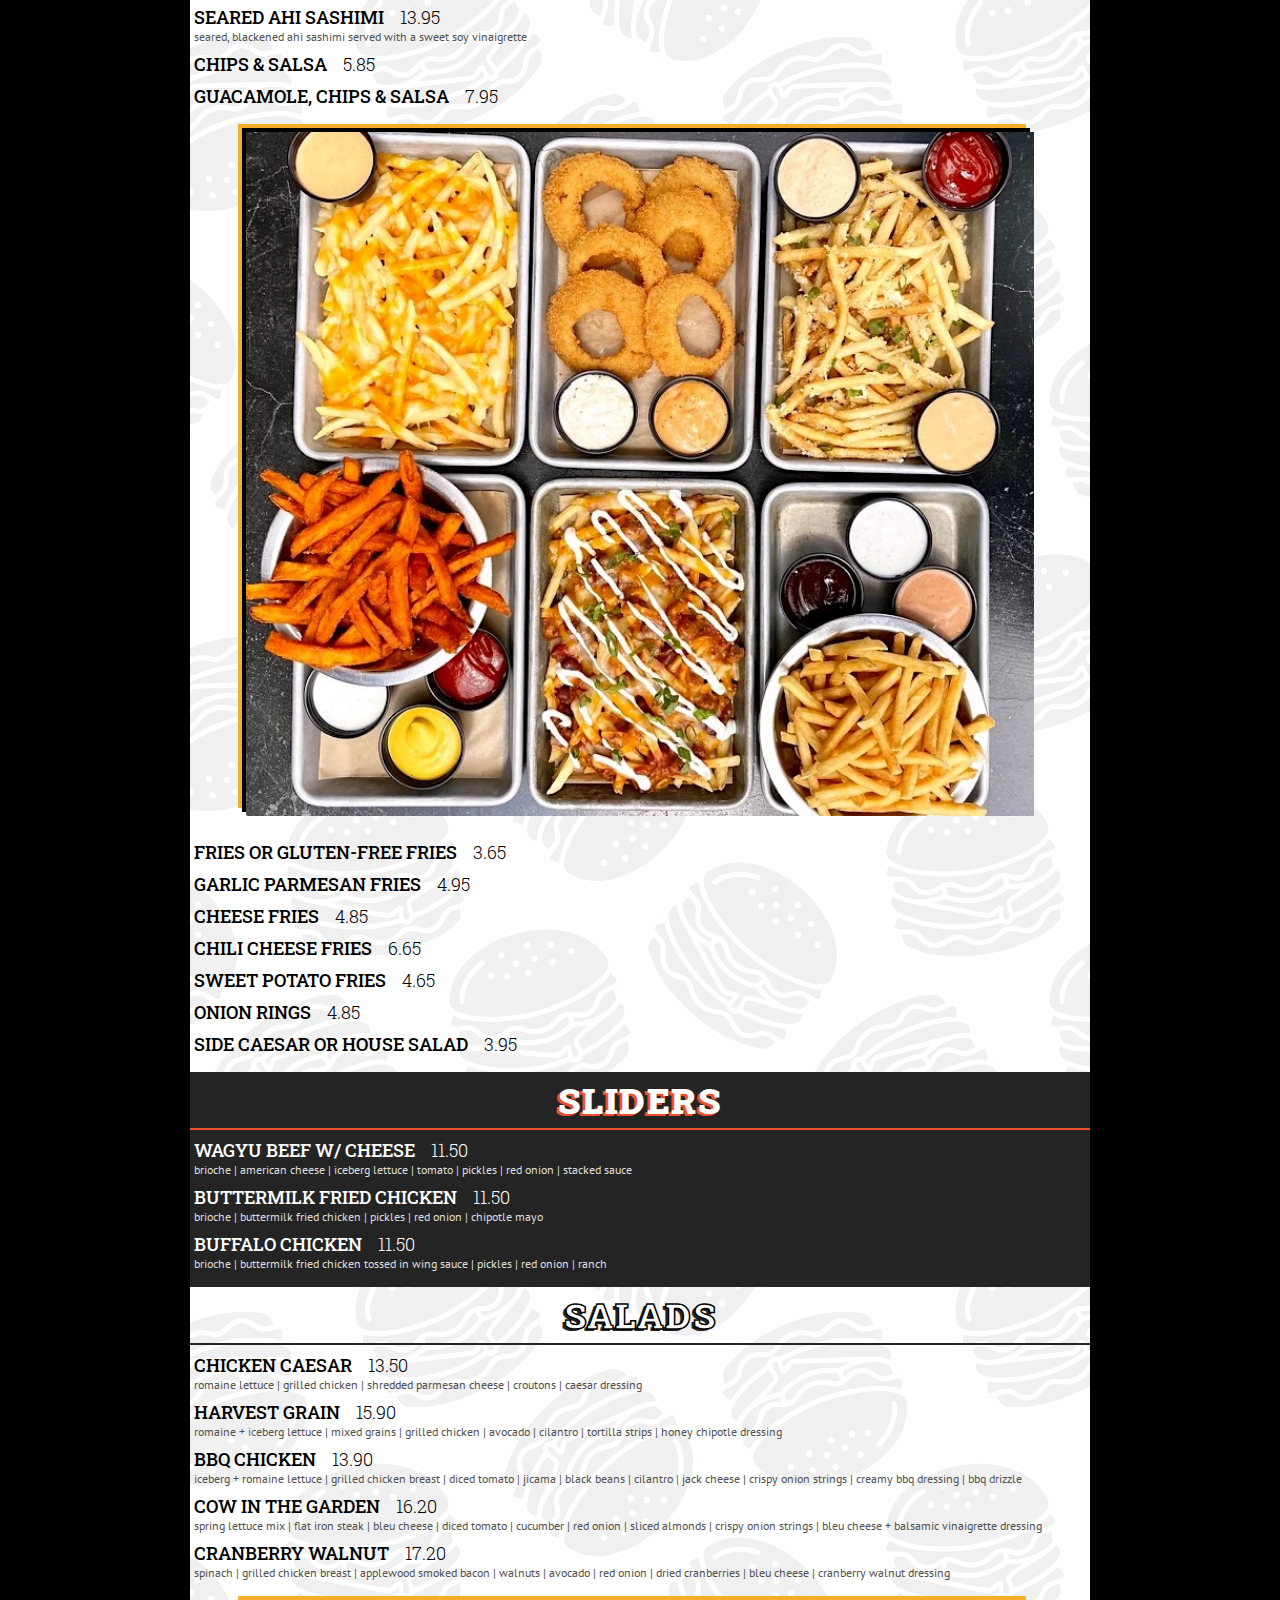
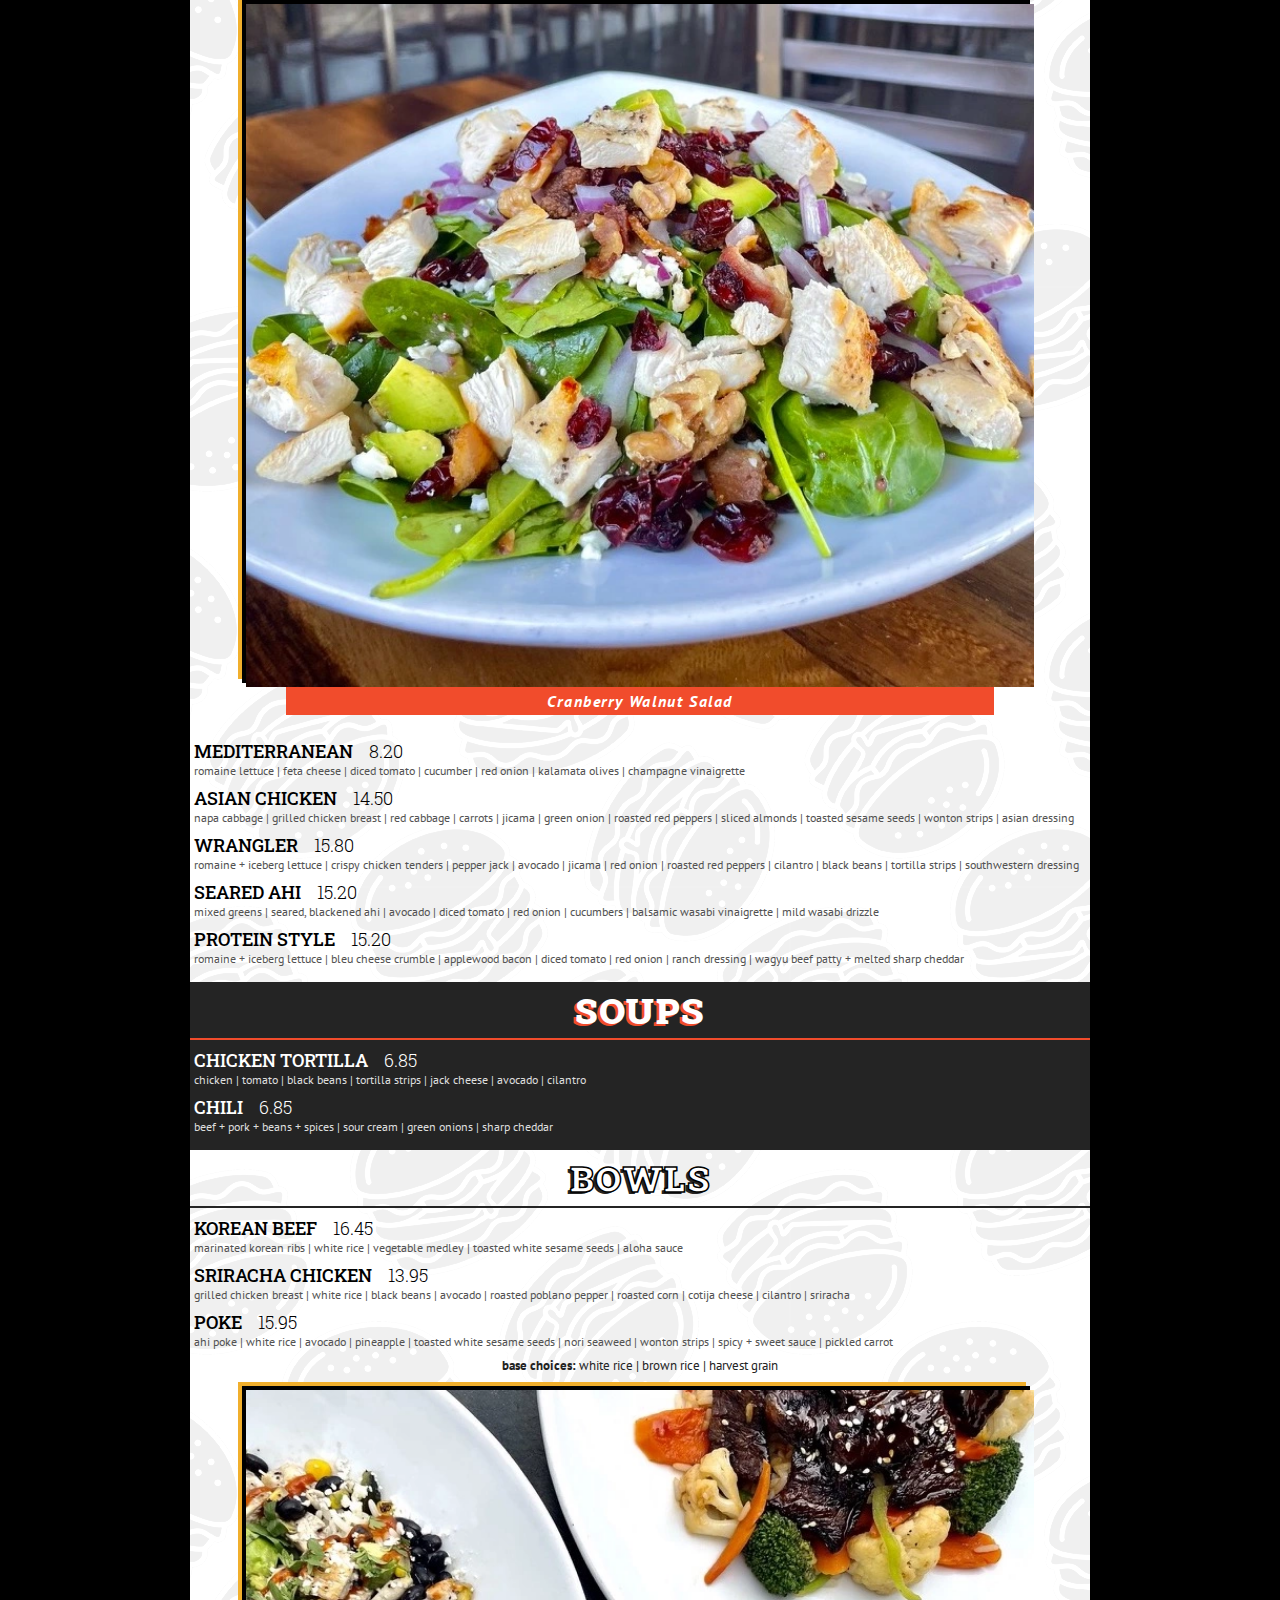
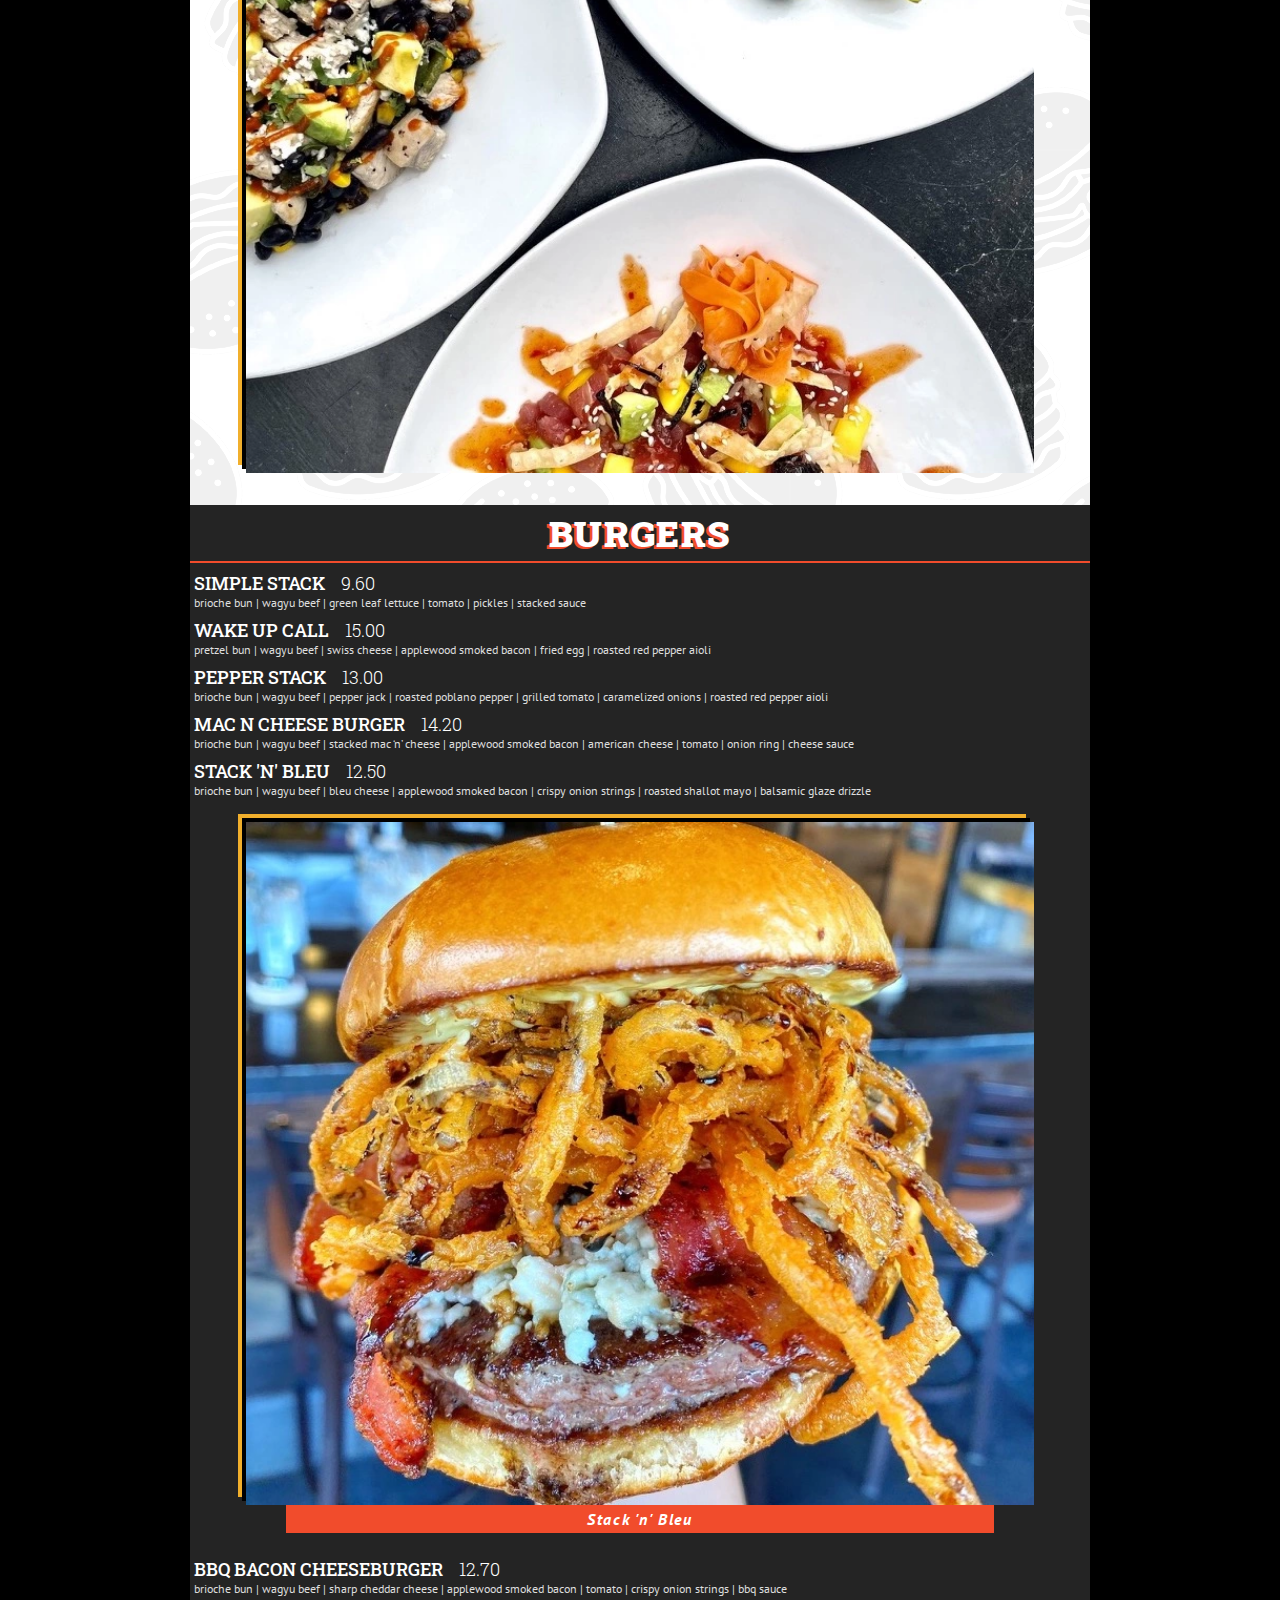
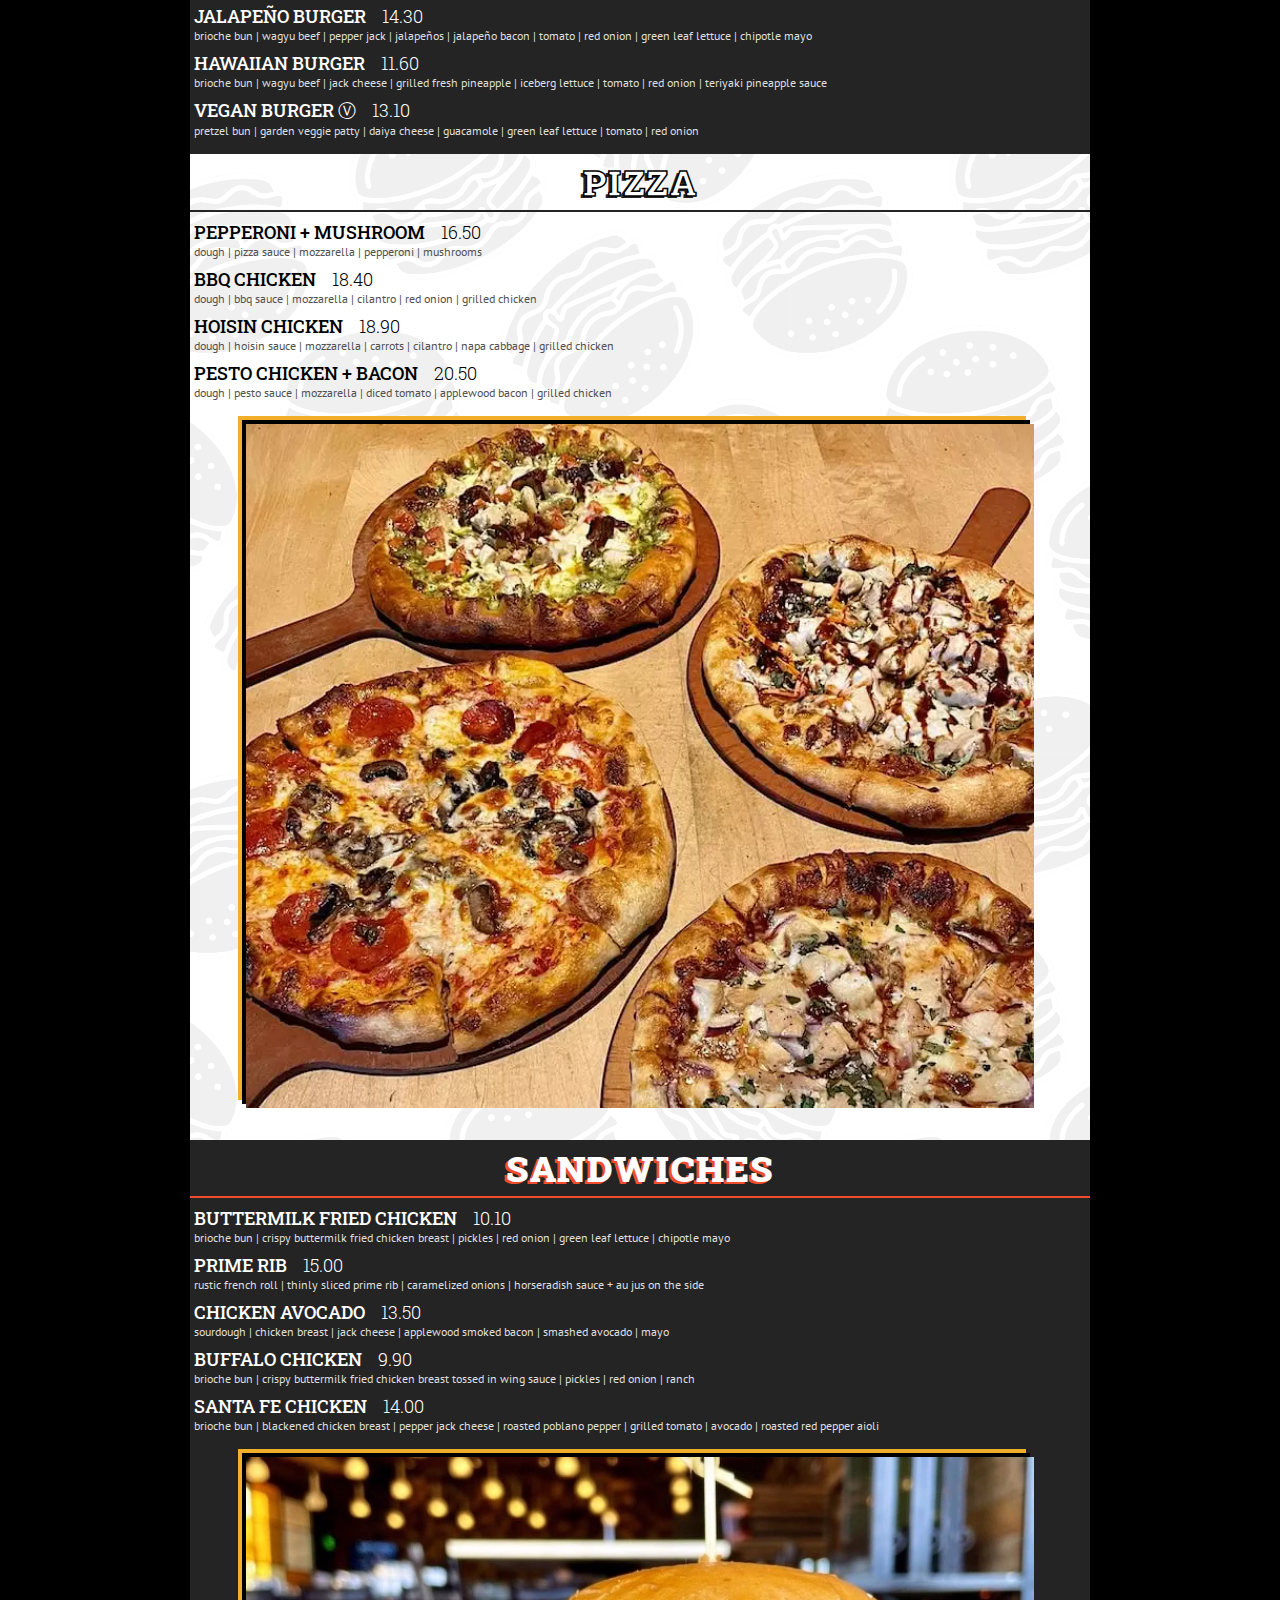
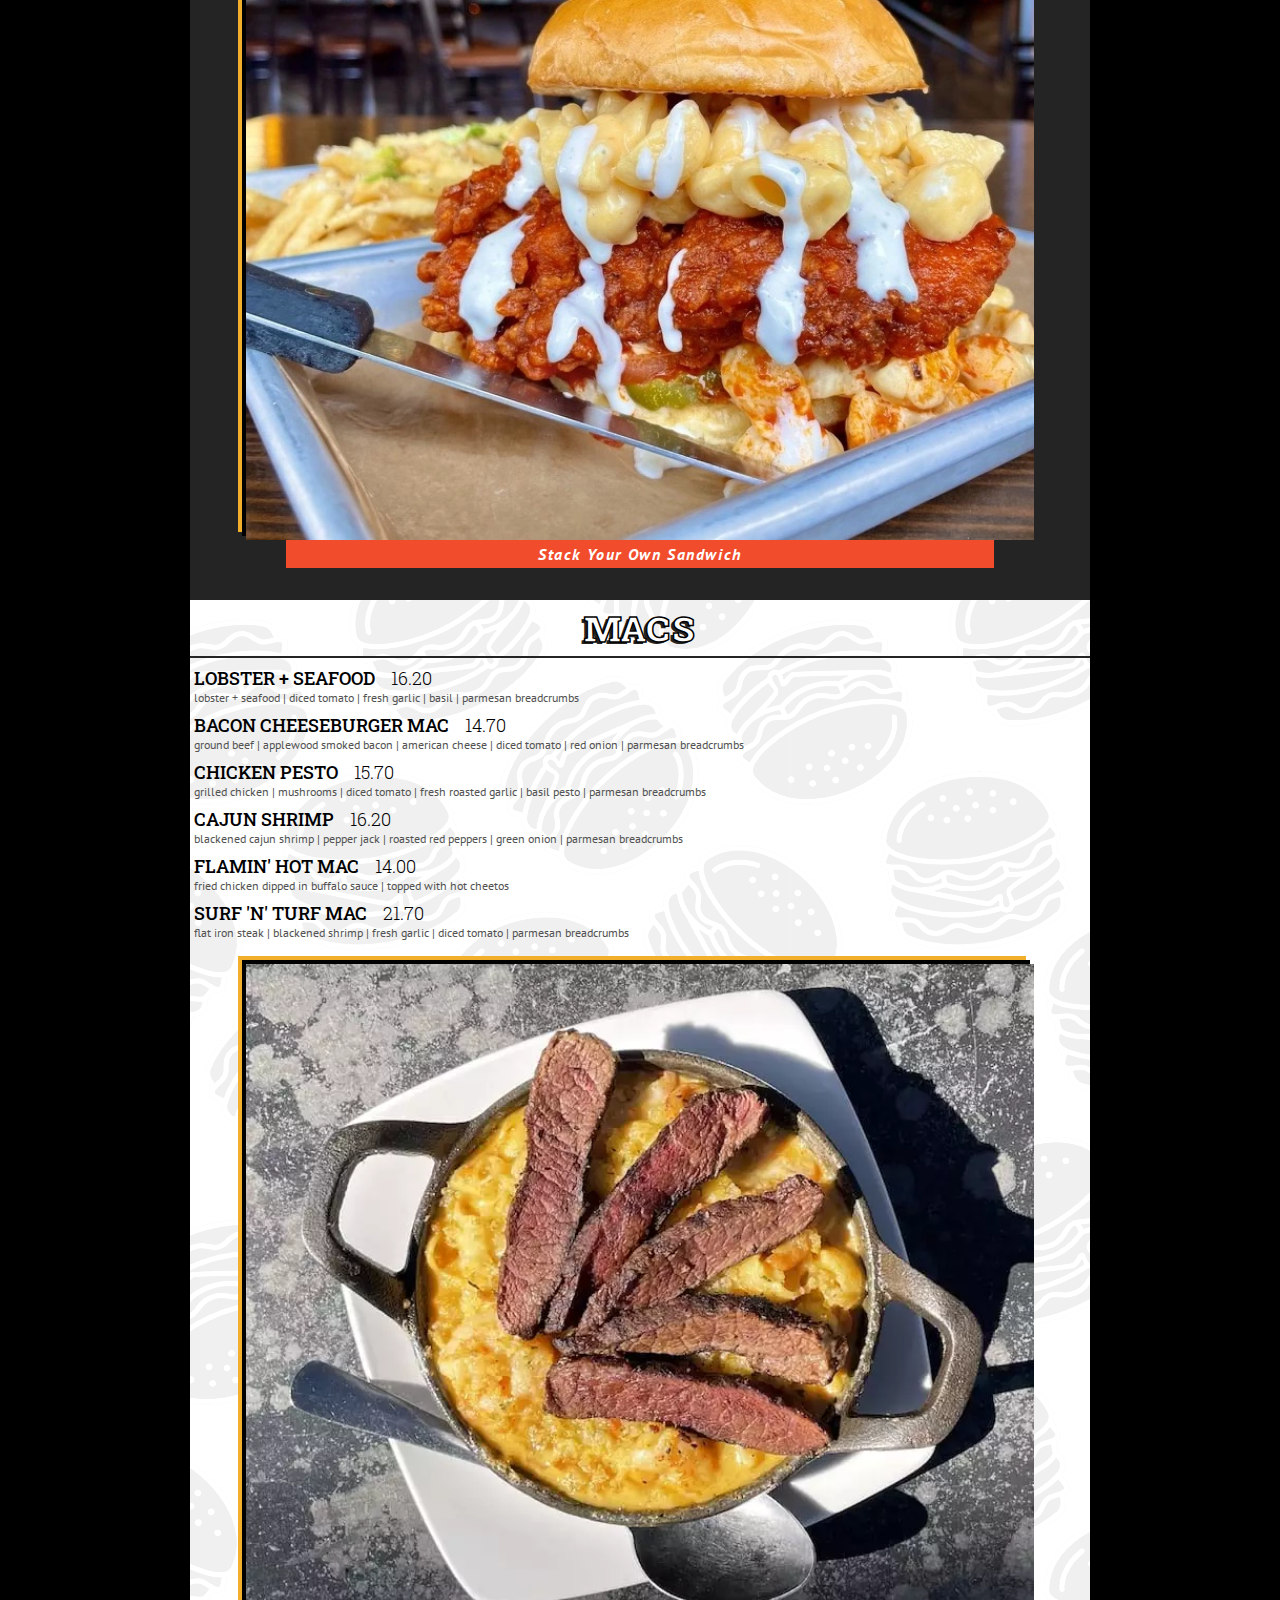
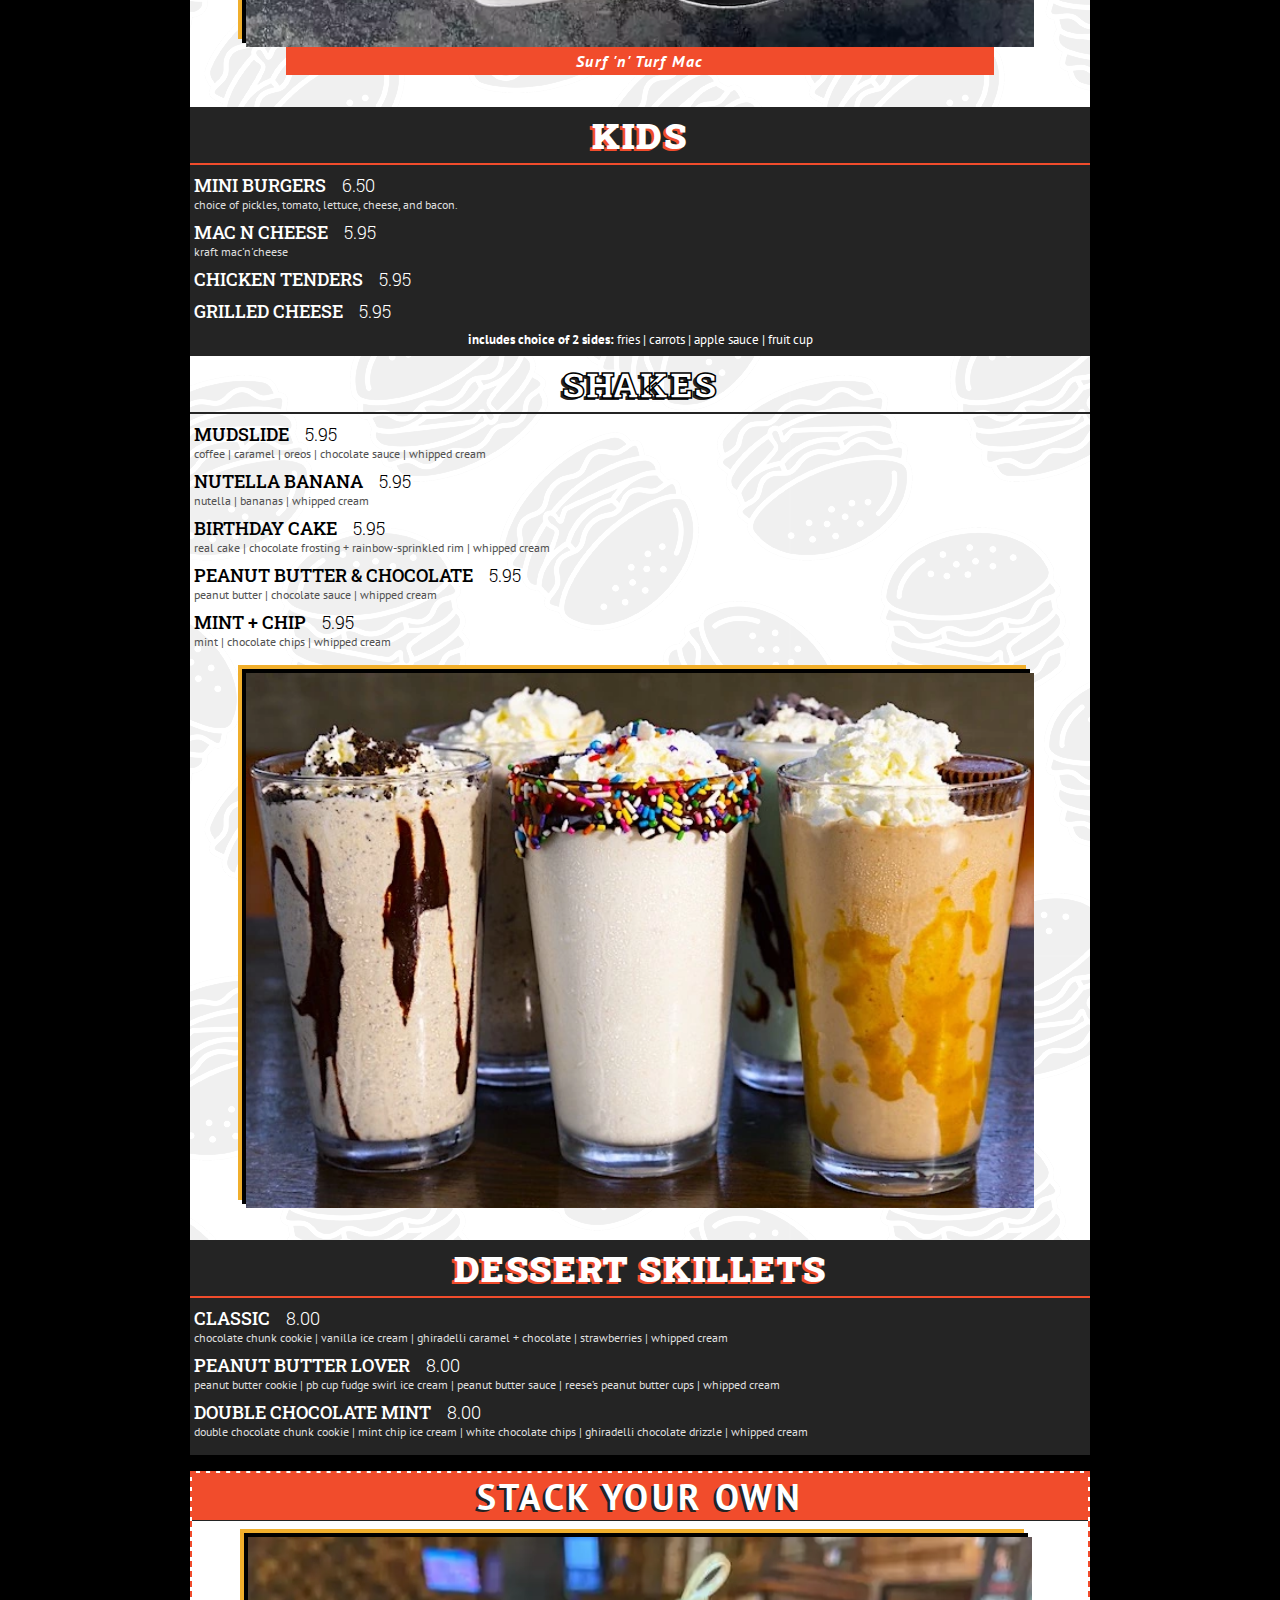
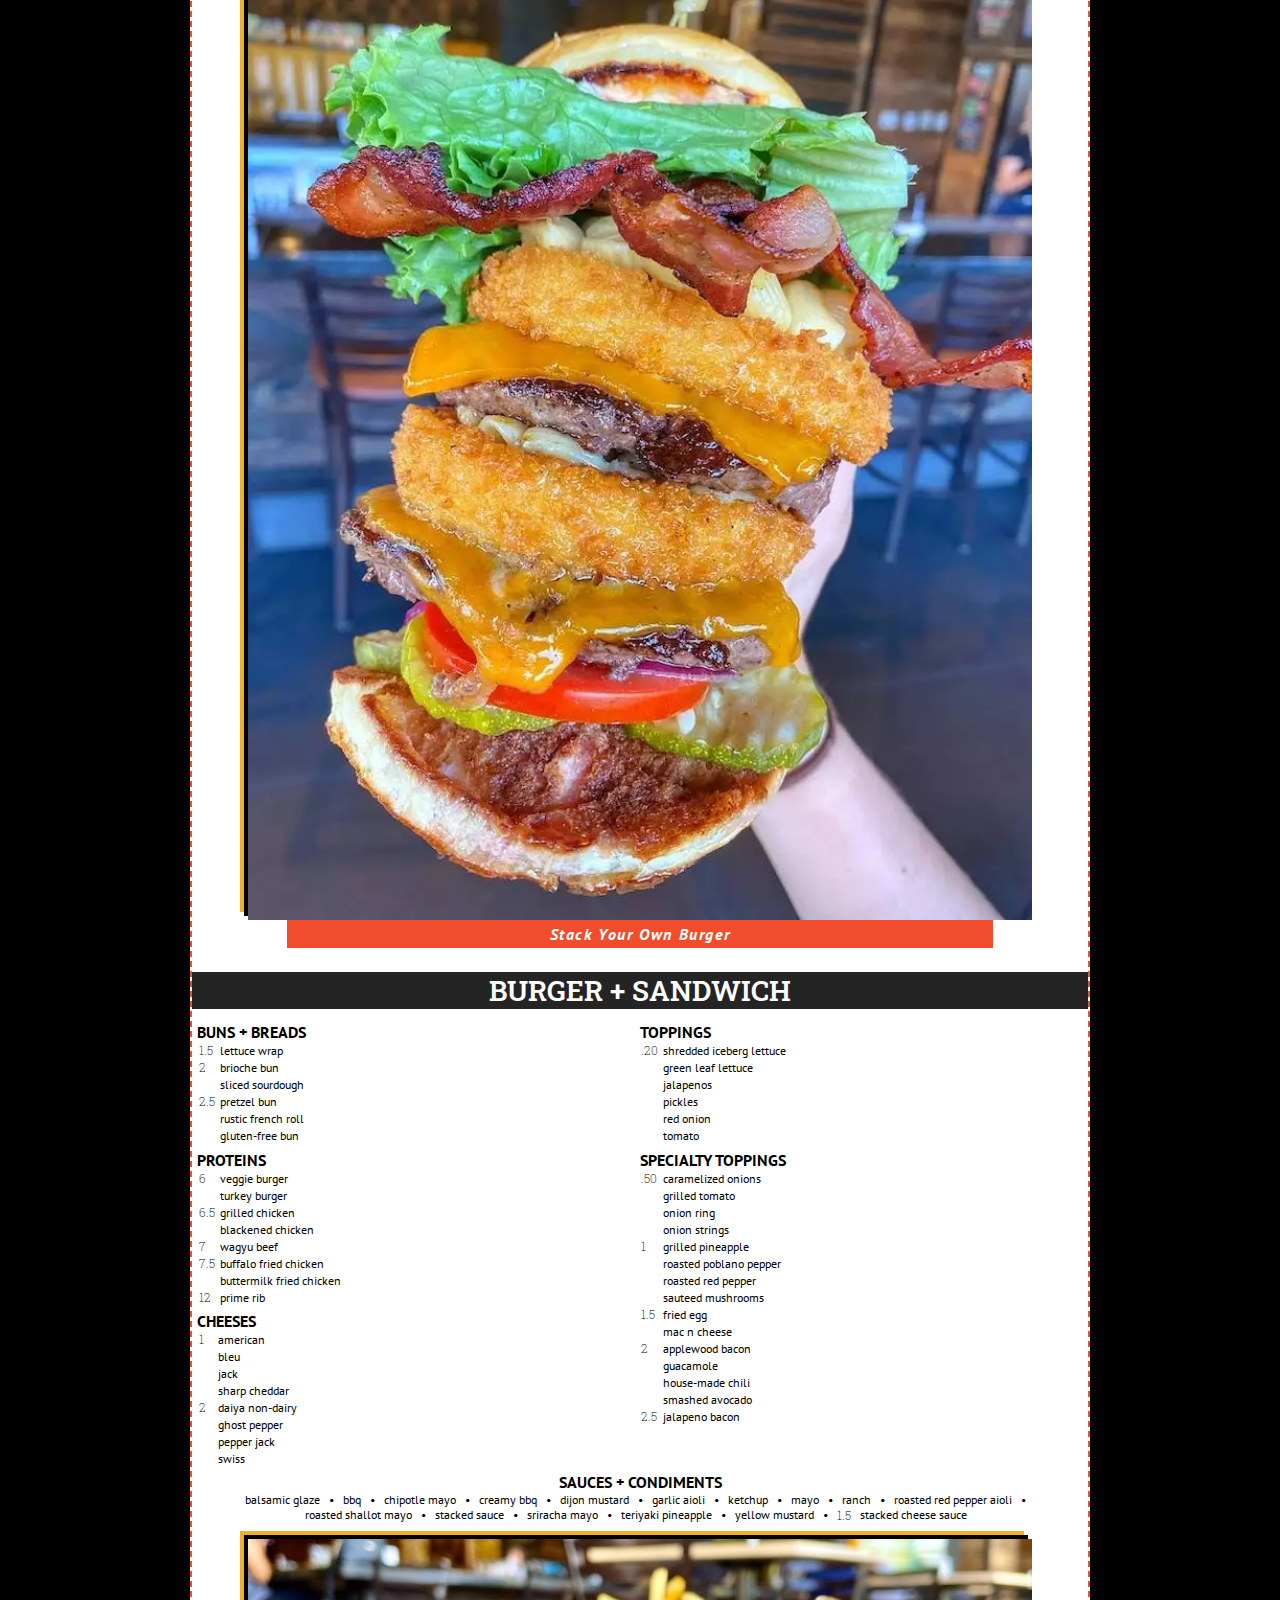
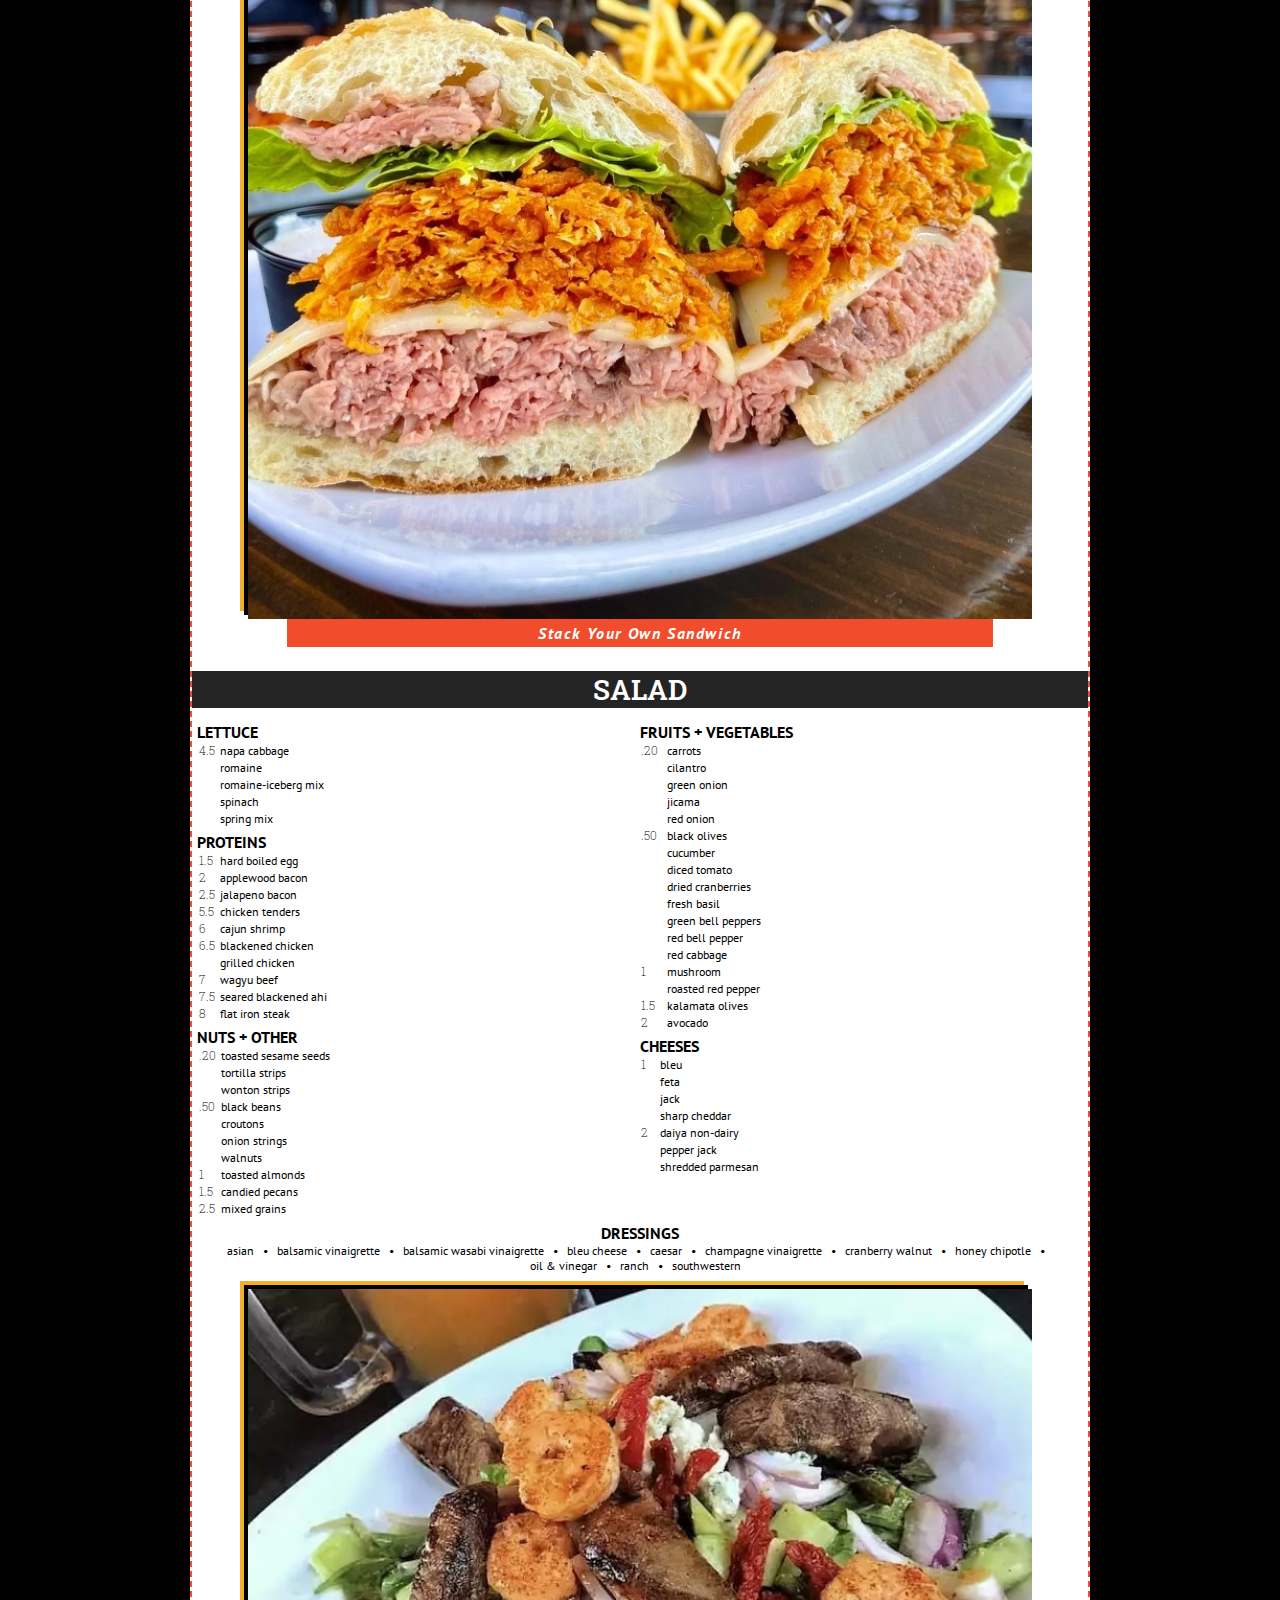
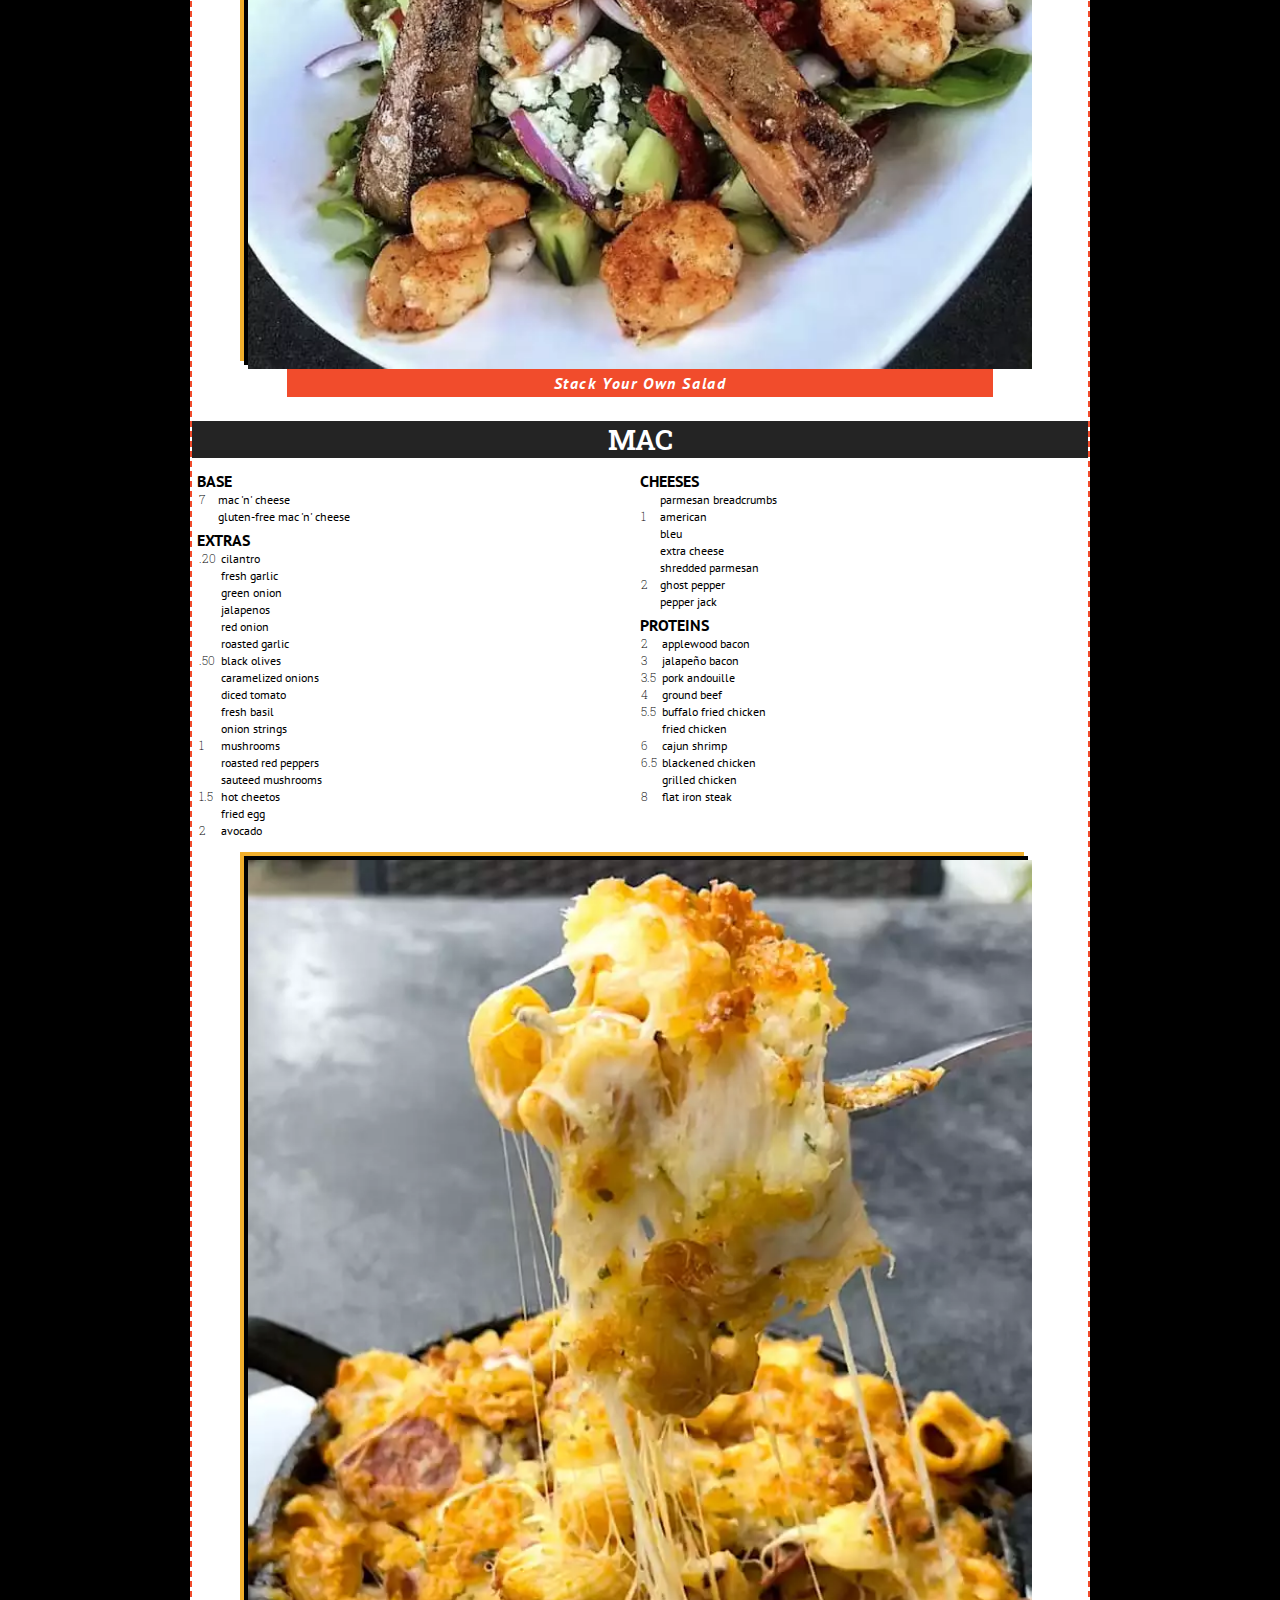
==== commit b1d2ff36: "Add files via upload" ====
--- a/fv.html
+++ b/fv.html
@@ -458,7 +458,6 @@
                             <source type="image/jpg" srcset="img/stacknbleu.jpg" alt="stack 'n' bleu burger" />
                             <img src="img/stacknbleu.jpg" alt="stack 'n' bleu burger" />
                             <div class="menu-image-caption">Stack 'n' Bleu</div>
-                            <div class="price">11.50</div>
                         </picture>
 
                         <div class="menu-item-dark">
